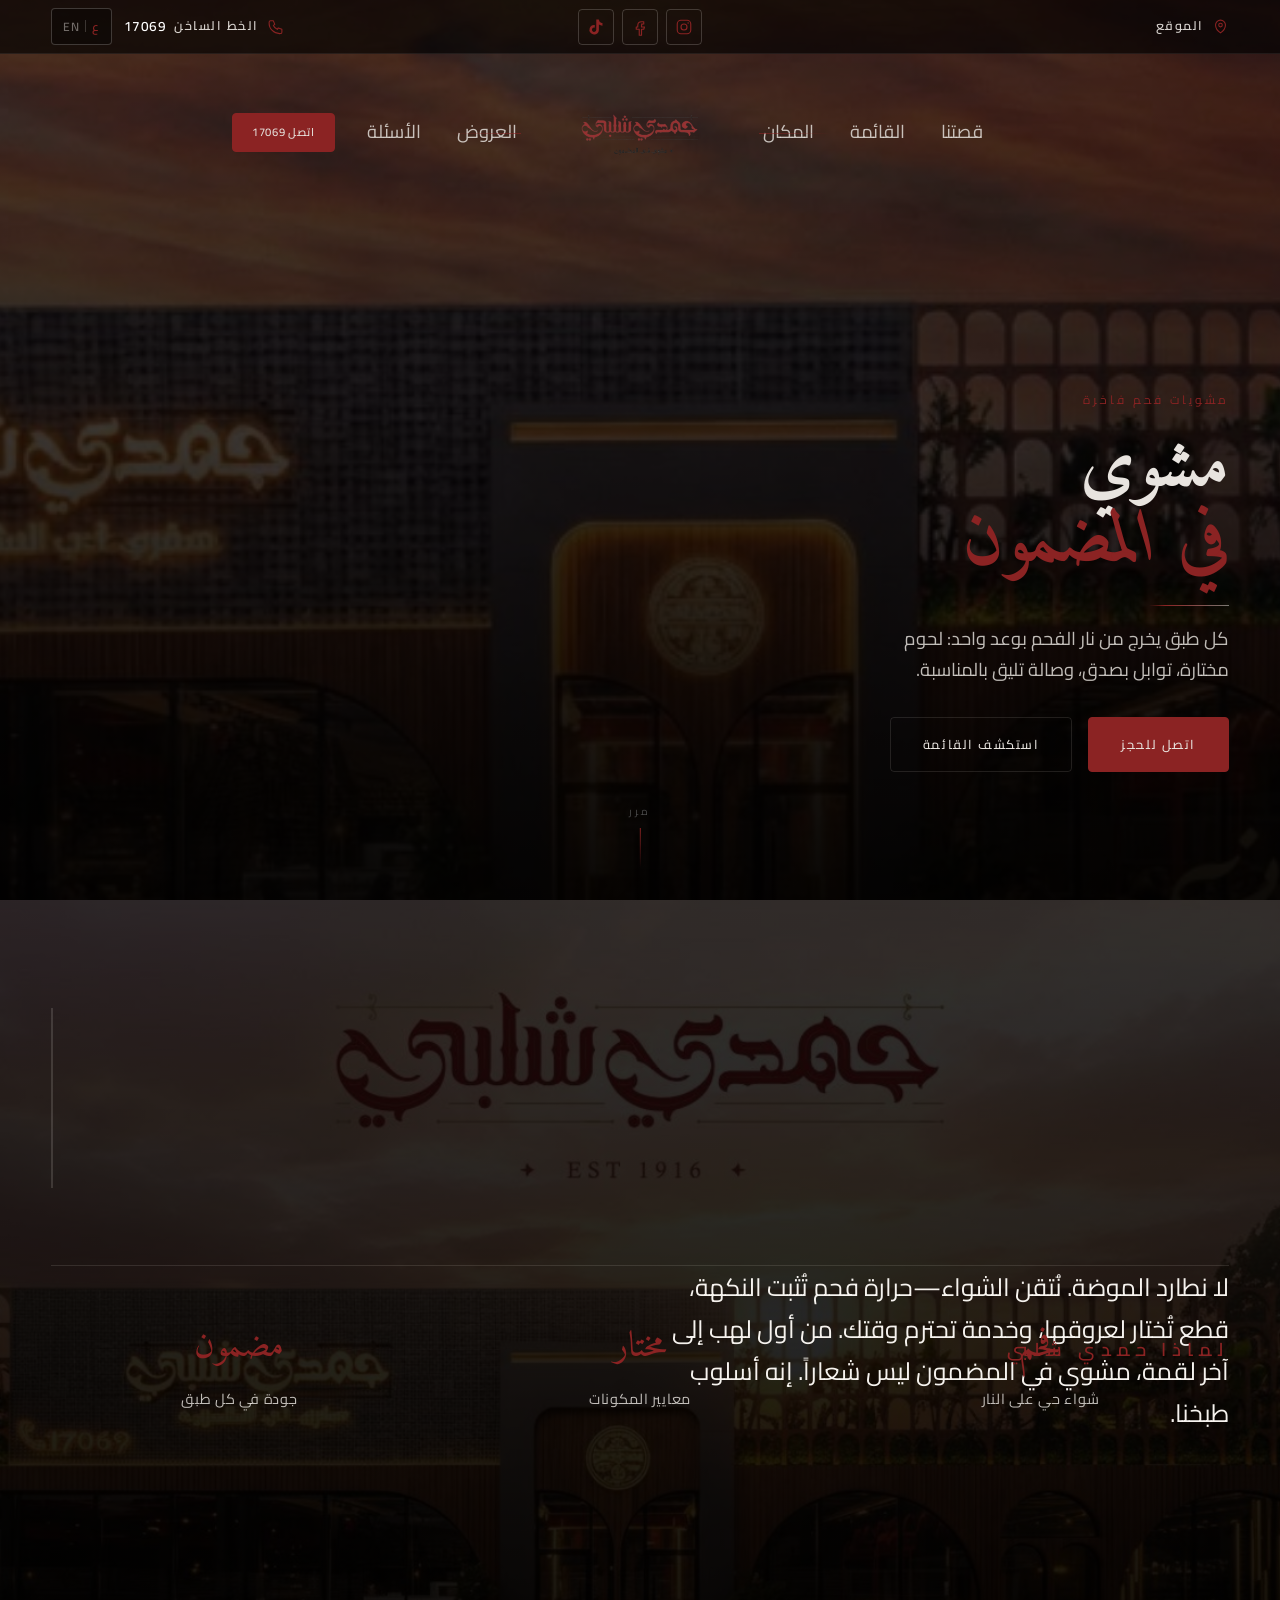
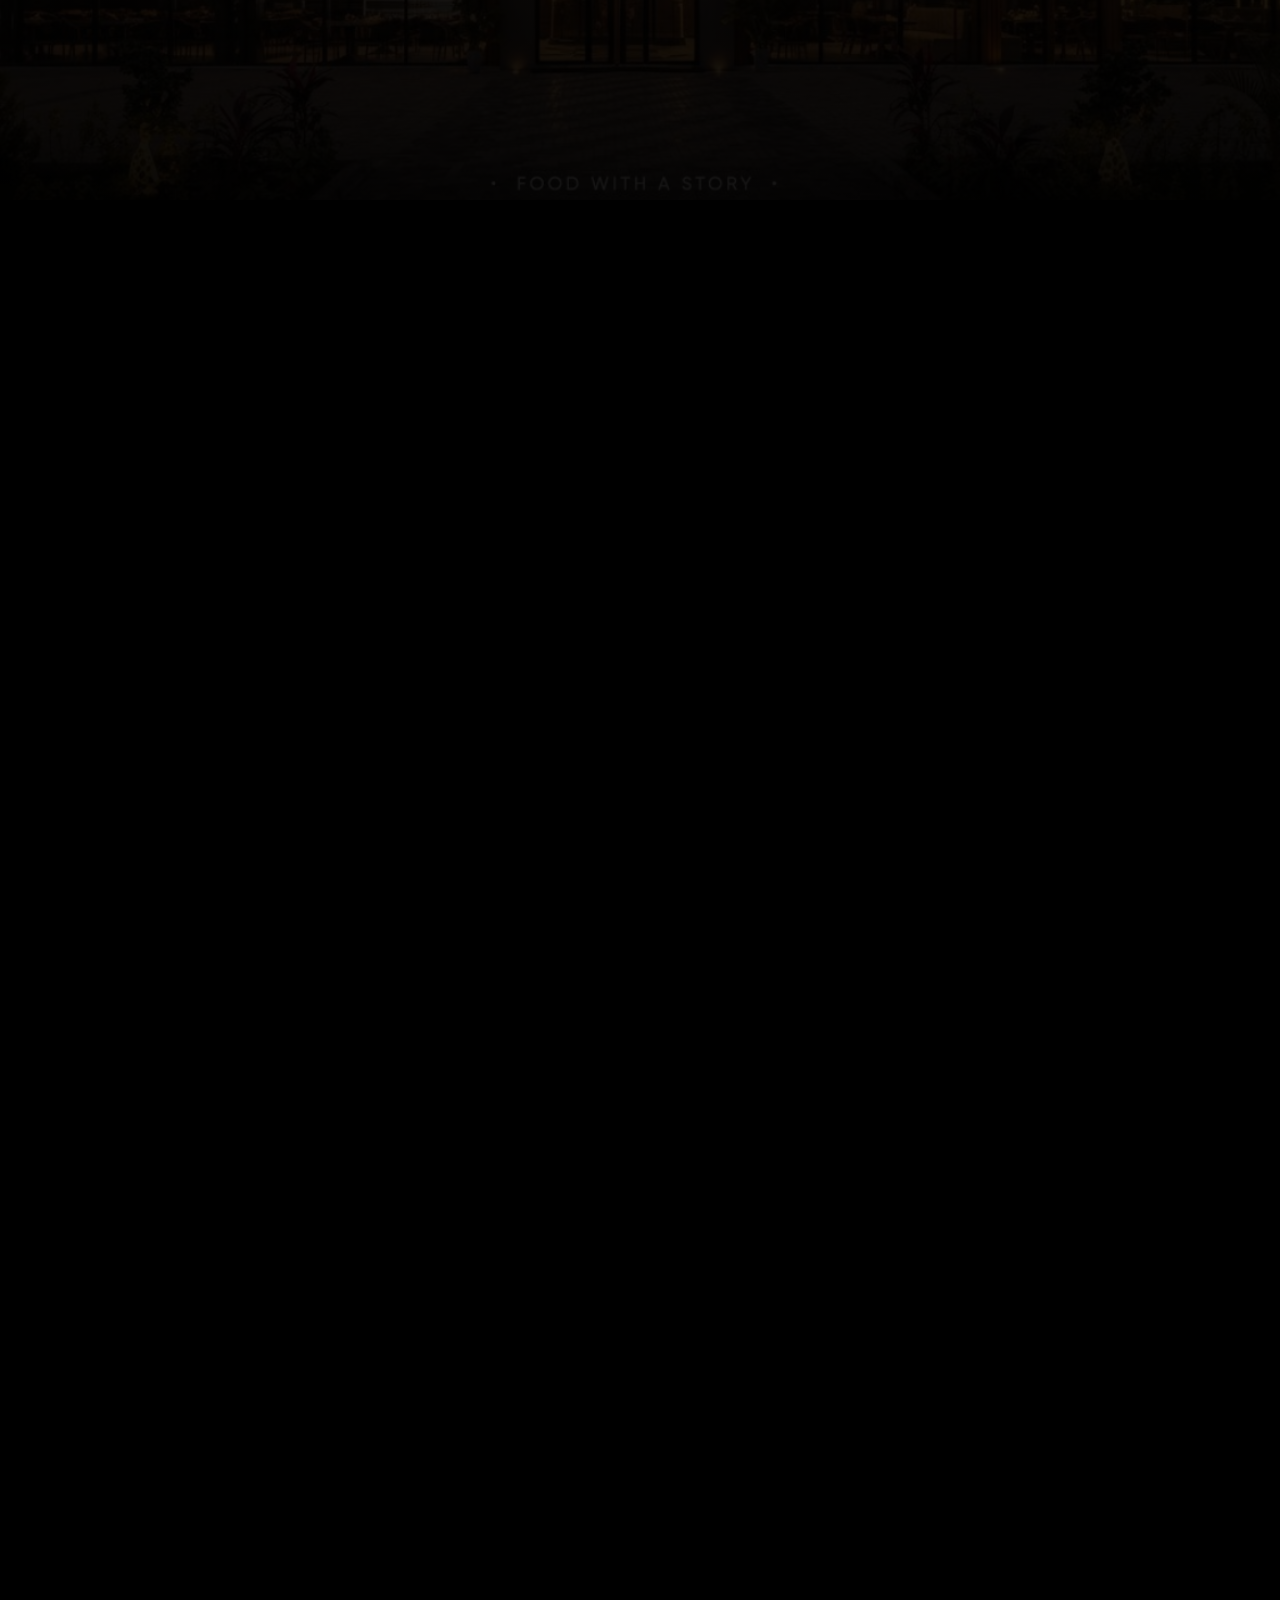
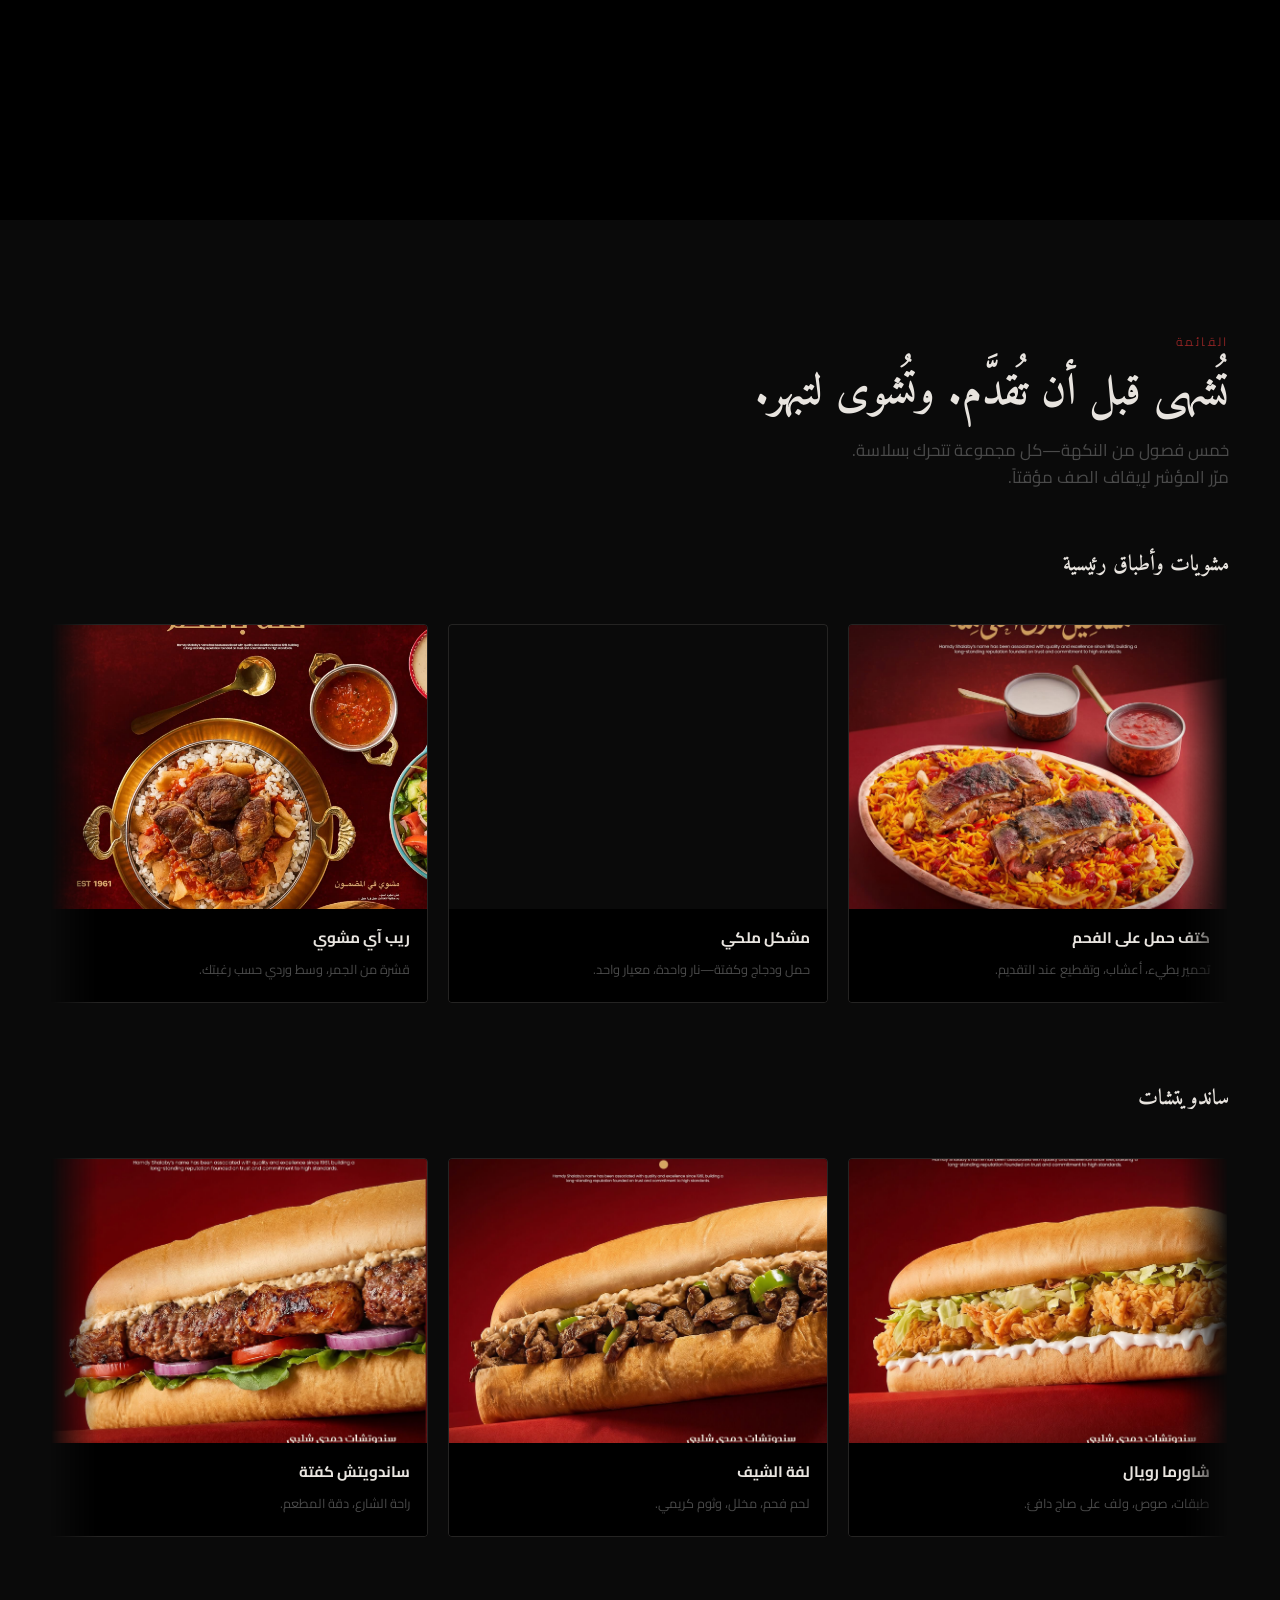
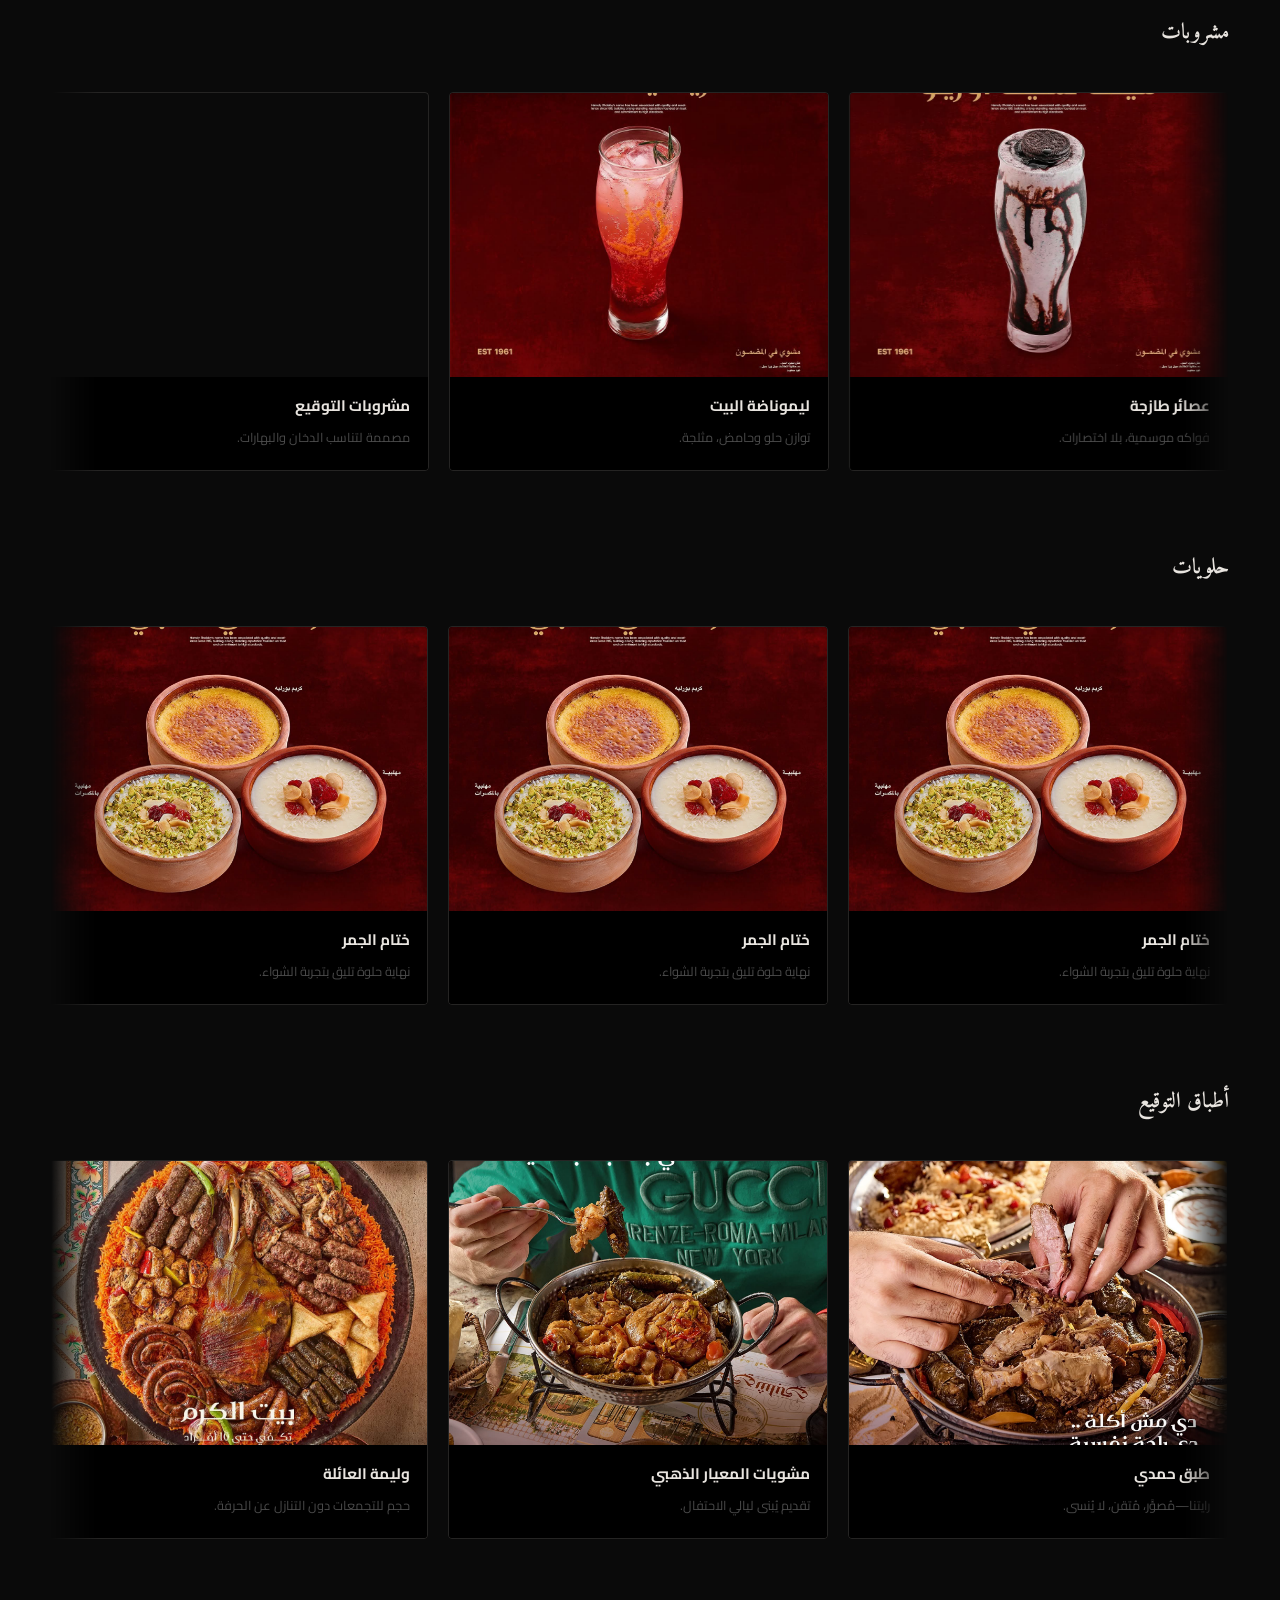
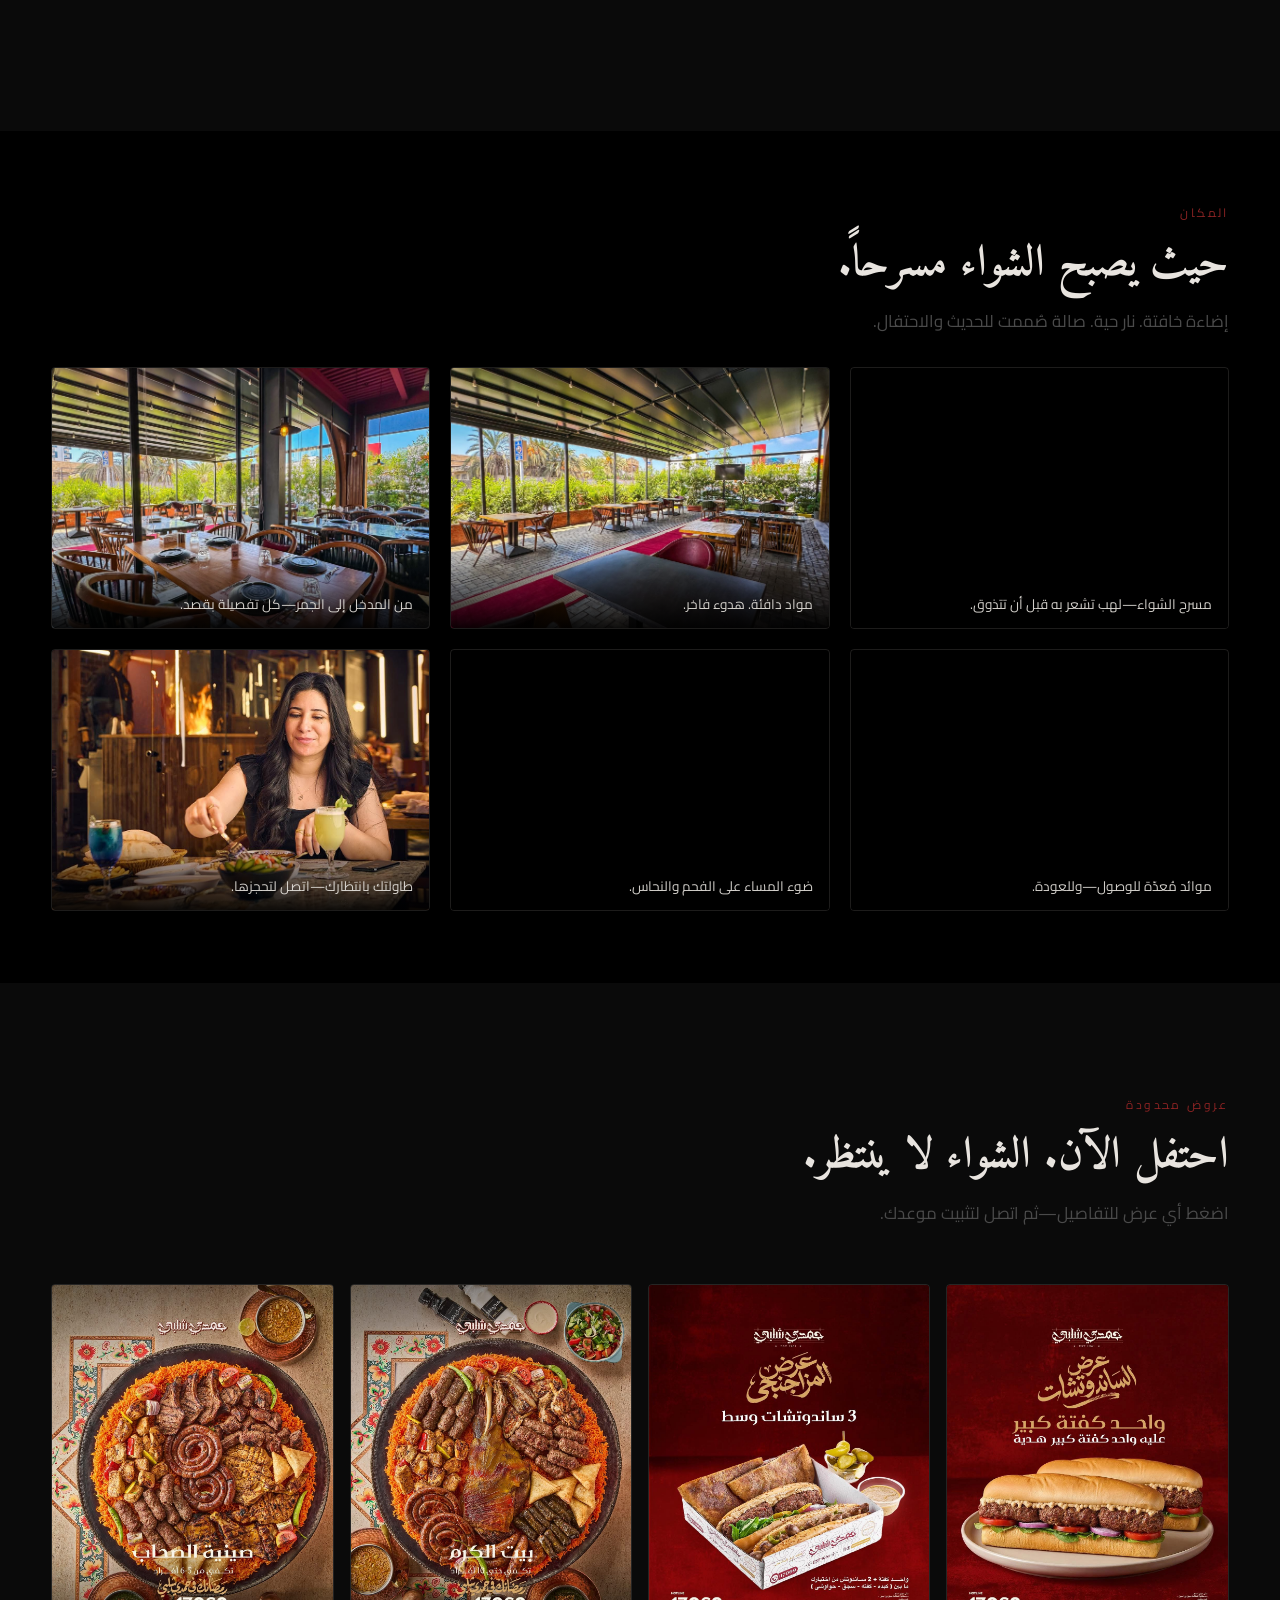
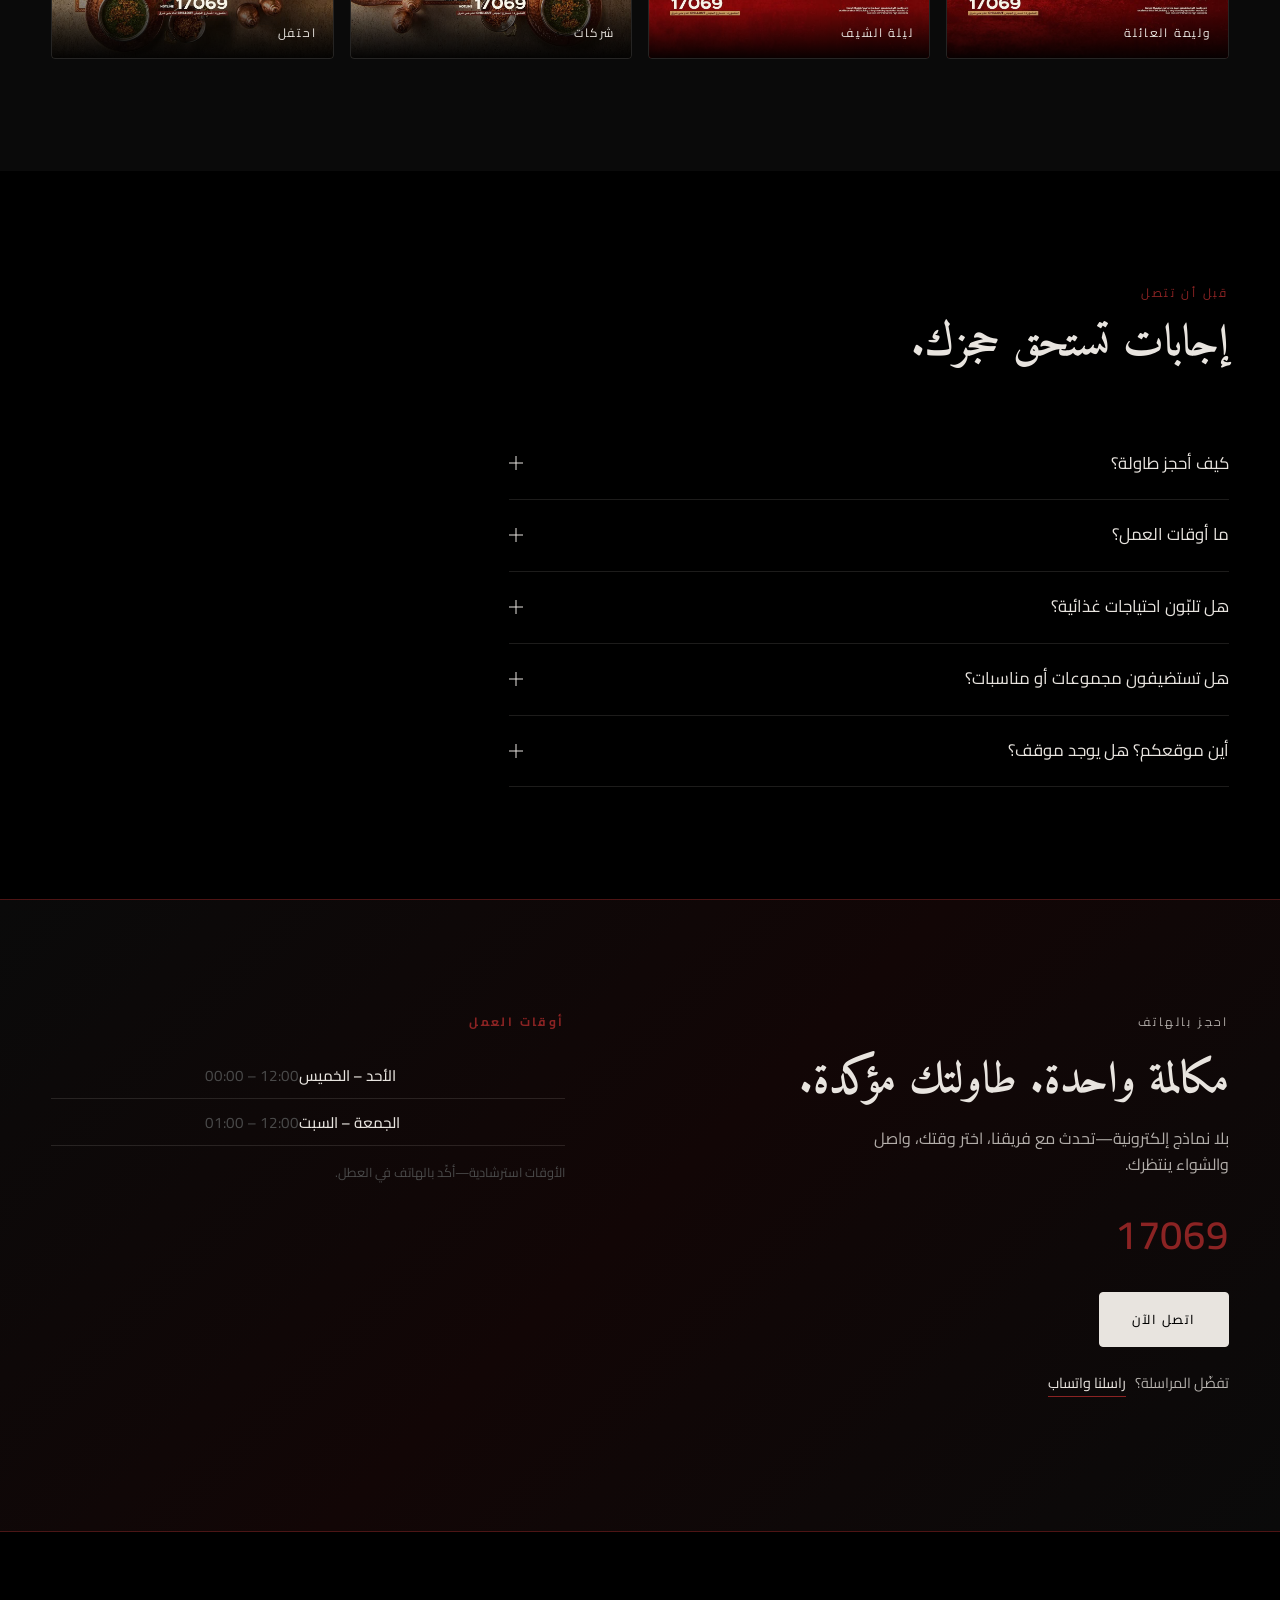
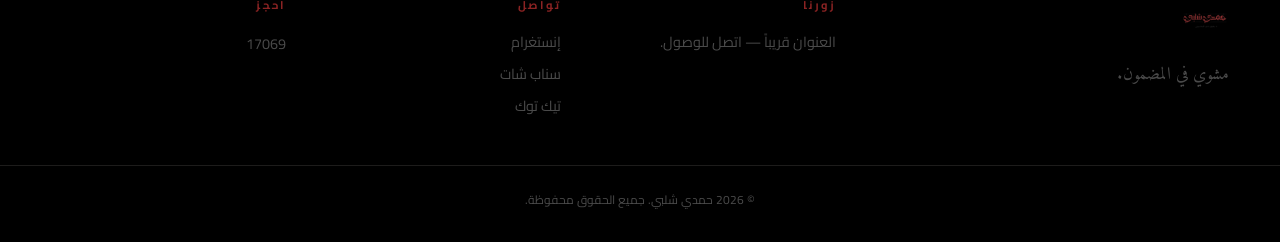
==== public/index.html @ a365a52e "cloudflare" ====
<!DOCTYPE html>
<html lang="ar" dir="rtl">
<head>
  <meta charset="UTF-8">
  <meta name="viewport" content="width=device-width, initial-scale=1.0">
  <meta name="description" content="حمدي شلبي — مشوي في المضمون. مطعم مشويات فاخر. احجز طاولتك الآن." data-en-content="Hamdy Shalaby — Grilled with certainty. Premium charcoal grill restaurant. Reserve your table." data-ar-content="حمدي شلبي — مشوي في المضمون. مطعم مشويات فاخر. احجز طاولتك الآن.">
  <title data-en="Hamdy Shalaby | Premium Grill" data-ar="حمدي شلبي | مشويات فاخرة">حمدي شلبي | مشويات فاخرة</title>
  <link rel="preconnect" href="https://fonts.googleapis.com">
  <link rel="preconnect" href="https://fonts.gstatic.com" crossorigin>
  <link href="https://fonts.googleapis.com/css2?family=Amiri:ital,wght@0,400;0,700;1,400&family=Cairo:wght@300;400;500;600;700&family=Inter:wght@300;400;500;600&family=Playfair+Display:ital,wght@0,400;0,600;0,700;1,400&display=swap" rel="stylesheet">
  <link rel="stylesheet" href="css/main.css">
</head>
<body>
  <a class="skip-link" href="#main" data-en="Skip to content" data-ar="تخطي إلى المحتوى">تخطي إلى المحتوى</a>

  <header class="site-header" id="site-header">
    <div class="top-bar">
      <div class="top-bar-inner">
        <div class="top-bar-group top-bar-group--start">
          <a class="top-bar-link" href="https://maps.app.goo.gl/vcTLPefwCQegnAtXA?g_st=ic" target="_blank" rel="noopener noreferrer">
            <svg class="top-bar-icon" viewBox="0 0 24 24" fill="none" stroke="currentColor" stroke-width="1.5" stroke-linecap="round" stroke-linejoin="round" aria-hidden="true">
              <path d="M12 21s7-4.5 7-11a7 7 0 1 0-14 0c0 6.5 7 11 7 11z"/>
              <circle cx="12" cy="10" r="2.5"/>
            </svg>
            <span data-en="Location" data-ar="الموقع">الموقع</span>
          </a>
        </div>
        <div class="top-bar-group top-bar-group--social" aria-label="Social media">
          <a class="top-bar-social" href="https://www.instagram.com/hamdyshalaby_restaurant?igsh=MW10Zjg0ZnZicm9kdg==" target="_blank" rel="noopener noreferrer" aria-label="Instagram">
            <svg class="top-bar-icon" viewBox="0 0 24 24" fill="none" stroke="currentColor" stroke-width="1.5" stroke-linecap="round" stroke-linejoin="round" aria-hidden="true">
              <rect x="3" y="3" width="18" height="18" rx="5"/>
              <circle cx="12" cy="12" r="4"/>
              <circle cx="17.5" cy="6.5" r="1" fill="currentColor" stroke="none"/>
            </svg>
          </a>
          <a class="top-bar-social" href="https://www.facebook.com/share/1LXvhk6Qzn/?mibextid=wwXIfr" target="_blank" rel="noopener noreferrer" aria-label="Facebook">
            <svg class="top-bar-icon" viewBox="0 0 24 24" fill="none" stroke="currentColor" stroke-width="1.5" stroke-linecap="round" stroke-linejoin="round" aria-hidden="true">
              <path d="M14 8h3V5h-3c-2.8 0-5 2.2-5 5v2H7v3h4v8h3v-8h3l1-3h-4V10c0-1.1.9-2 2-2z"/>
            </svg>
          </a>
          <a class="top-bar-social" href="https://www.tiktok.com/@hamdyshalaby_restaurant?_r=1&amp;_t=ZS-96RKP8vPCWS" target="_blank" rel="noopener noreferrer" aria-label="TikTok">
            <svg class="top-bar-icon top-bar-icon--tiktok" viewBox="0 0 24 24" fill="currentColor" aria-hidden="true">
              <path d="M19.59 6.69a4.83 4.83 0 0 1-3.77-4.25V2h-3.45v13.67a2.89 2.89 0 0 1-5.2 1.74 2.89 2.89 0 0 1 2.31-4.64 2.93 2.93 0 0 1 .88.13V9.4a6.84 6.84 0 0 0-1-.05A6.33 6.33 0 0 0 5 20.1a6.34 6.34 0 0 0 10.86-4.43v-7a8.16 8.16 0 0 0 4.77 1.52v-3.4a4.85 4.85 0 0 1-1-.1z"/>
            </svg>
          </a>
        </div>
        <div class="top-bar-group top-bar-group--end">
          <a class="top-bar-hotline" href="tel:17069" data-phone-href>
            <svg class="top-bar-icon top-bar-icon--phone" viewBox="0 0 24 24" fill="none" stroke="currentColor" stroke-width="1.5" stroke-linecap="round" stroke-linejoin="round" aria-hidden="true">
              <path d="M5 4h4l2 5-2 1.5a11 11 0 0 0 5.5 5.5L16 14l5 2v4a2 2 0 0 1-2 2A15 15 0 0 1 3 6a2 2 0 0 1 2-2z"/>
            </svg>
            <span class="top-bar-hotline-label" data-en="Hotline" data-ar="الخط الساخن">الخط الساخن</span>
            <span class="top-bar-hotline-num" data-phone-display>17069</span>
          </a>
          <button type="button" class="lang-toggle" id="lang-toggle" aria-label="Switch language">
            <span class="lang-opt" data-lang="ar">ع</span>
            <span class="lang-divider" aria-hidden="true"></span>
            <span class="lang-opt" data-lang="en">EN</span>
          </button>
        </div>
      </div>
    </div>
    <nav class="nav-inner" aria-label="Main">
      <button type="button" class="nav-toggle" id="nav-toggle" aria-expanded="false" aria-controls="nav-menu" data-en-aria="Open menu" data-ar-aria="فتح القائمة">
        <span></span><span></span>
      </button>

      <div class="nav-menu" id="nav-menu">
        <div class="nav-wing nav-wing--start">
          <ul class="nav-links" role="list">
            <li class="nav-item">
              <a class="nav-link" href="#manifesto" data-en="Our Story" data-ar="قصتنا">قصتنا</a>
              <a class="nav-hover-cta" href="tel:17069" data-phone-href>
                <span class="nav-hover-cta__inner">
                  <svg class="nav-hover-cta__icon" viewBox="0 0 24 24" fill="none" stroke="currentColor" stroke-width="1.5" aria-hidden="true"><path d="M5 4h4l2 5-2 1.5a11 11 0 0 0 5.5 5.5L16 14l5 2v4a2 2 0 0 1-2 2A15 15 0 0 1 3 6a2 2 0 0 1 2-2z"/></svg>
                  <span class="nav-hover-cta__copy">
                    <span data-en="Call to reserve" data-ar="اتصل للحجز">اتصل للحجز</span>
                    <strong data-phone-display>17069</strong>
                  </span>
                </span>
              </a>
            </li>
            <li class="nav-item">
              <a class="nav-link" href="#menu" data-en="Menu" data-ar="القائمة">القائمة</a>
              <a class="nav-hover-cta" href="tel:17069" data-phone-href>
                <span class="nav-hover-cta__inner">
                  <svg class="nav-hover-cta__icon" viewBox="0 0 24 24" fill="none" stroke="currentColor" stroke-width="1.5" aria-hidden="true"><path d="M5 4h4l2 5-2 1.5a11 11 0 0 0 5.5 5.5L16 14l5 2v4a2 2 0 0 1-2 2A15 15 0 0 1 3 6a2 2 0 0 1 2-2z"/></svg>
                  <span class="nav-hover-cta__copy">
                    <span data-en="Call to reserve" data-ar="اتصل للحجز">اتصل للحجز</span>
                    <strong data-phone-display>17069</strong>
                  </span>
                </span>
              </a>
            </li>
            <li class="nav-item">
              <a class="nav-link" href="#venue" data-en="The Space" data-ar="المكان">المكان</a>
              <a class="nav-hover-cta" href="tel:17069" data-phone-href>
                <span class="nav-hover-cta__inner">
                  <svg class="nav-hover-cta__icon" viewBox="0 0 24 24" fill="none" stroke="currentColor" stroke-width="1.5" aria-hidden="true"><path d="M5 4h4l2 5-2 1.5a11 11 0 0 0 5.5 5.5L16 14l5 2v4a2 2 0 0 1-2 2A15 15 0 0 1 3 6a2 2 0 0 1 2-2z"/></svg>
                  <span class="nav-hover-cta__copy">
                    <span data-en="Call to reserve" data-ar="اتصل للحجز">اتصل للحجز</span>
                    <strong data-phone-display>17069</strong>
                  </span>
                </span>
              </a>
            </li>
          </ul>
        </div>

        <div class="nav-wing nav-wing--end">
          <ul class="nav-links" role="list">
            <li class="nav-item">
              <a class="nav-link" href="#offers" data-en="Offers" data-ar="العروض">العروض</a>
              <a class="nav-hover-cta" href="tel:17069" data-phone-href>
                <span class="nav-hover-cta__inner">
                  <svg class="nav-hover-cta__icon" viewBox="0 0 24 24" fill="none" stroke="currentColor" stroke-width="1.5" aria-hidden="true"><path d="M5 4h4l2 5-2 1.5a11 11 0 0 0 5.5 5.5L16 14l5 2v4a2 2 0 0 1-2 2A15 15 0 0 1 3 6a2 2 0 0 1 2-2z"/></svg>
                  <span class="nav-hover-cta__copy">
                    <span data-en="Call to reserve" data-ar="اتصل للحجز">اتصل للحجز</span>
                    <strong data-phone-display>17069</strong>
                  </span>
                </span>
              </a>
            </li>
            <li class="nav-item">
              <a class="nav-link" href="#faq" data-en="FAQ" data-ar="الأسئلة">الأسئلة</a>
              <a class="nav-hover-cta" href="tel:17069" data-phone-href>
                <span class="nav-hover-cta__inner">
                  <svg class="nav-hover-cta__icon" viewBox="0 0 24 24" fill="none" stroke="currentColor" stroke-width="1.5" aria-hidden="true"><path d="M5 4h4l2 5-2 1.5a11 11 0 0 0 5.5 5.5L16 14l5 2v4a2 2 0 0 1-2 2A15 15 0 0 1 3 6a2 2 0 0 1 2-2z"/></svg>
                  <span class="nav-hover-cta__copy">
                    <span data-en="Call to reserve" data-ar="اتصل للحجز">اتصل للحجز</span>
                    <strong data-phone-display>17069</strong>
                  </span>
                </span>
              </a>
            </li>
          </ul>
          <div class="nav-actions">
            <a class="btn btn--accent nav-cta" href="tel:17069" data-phone-href data-en="Call 17069" data-ar="اتصل 17069">اتصل 17069</a>
          </div>
        </div>
      </div>

      <a href="#" class="nav-logo" aria-label="Hamdy Shalaby home">
        <img src="images-logo/logo.png" alt="حمدي شلبي — Hamdy Shalaby" width="260" height="130" decoding="async">
      </a>
    </nav>
  </header>

  <main id="main">
    <!-- HERO: Desire + immediate CTA -->
    <section class="hero" id="hero" aria-label="Welcome">
      <div class="hero-media">
        <video class="hero-video" autoplay muted loop playsinline poster="images-hero/IMG_7012.jpg" aria-hidden="true">
          <source src="hero-video/hero-video.mp4" type="video/mp4">
        </video>
        <div class="hero-overlay" aria-hidden="true"></div>
      </div>
      <div class="hero-content">
        <div class="hero-copy hero-copy--entrance">
          <p class="eyebrow" data-en="Premium Charcoal Grill" data-ar="مشويات فحم فاخرة">مشويات فحم فاخرة</p>
          <h1 class="hero-title">
            <span data-en="Grilled with" data-ar="مشوي">مشوي</span>
            <em data-en="Certainty" data-ar="في المضمون">في المضمون</em>
          </h1>
          <p class="hero-lead" id="hero-lead" data-hero-lead data-en="Every plate leaves our charcoal fire with the same promise: premium cuts, honest seasoning, and a dining room built for the occasion." data-ar="كل طبق يخرج من نار الفحم بوعد واحد: لحوم مختارة، توابل بصدق، وصالة تليق بالمناسبة.">كل طبق يخرج من نار الفحم بوعد واحد: لحوم مختارة، توابل بصدق، وصالة تليق بالمناسبة.</p>
          <div class="hero-ctas">
            <a class="btn btn--accent btn--lg" href="tel:+966500000000" data-phone-href data-en="Call to Reserve" data-ar="اتصل للحجز">اتصل للحجز</a>
            <a class="btn btn--ghost btn--lg" href="#menu" data-en="Explore the Menu" data-ar="استكشف القائمة">استكشف القائمة</a>
          </div>
        </div>
      </div>
      <div class="hero-scroll-hint" aria-hidden="true">
        <span data-en="Scroll" data-ar="مرر">مرر</span>
        <span class="scroll-line"></span>
      </div>
    </section>

    <!-- MANIFESTO: Scrollytelling + IMG_7013 background -->
    <section class="manifesto" id="manifesto" data-scrolly-section>
      <div class="manifesto-pin">
        <div class="manifesto-media" aria-hidden="true">
          <img class="manifesto-bg-img" src="images-hero/IMG_7013.jpg" alt="" width="1920" height="1080" loading="lazy" decoding="async">
          <div class="manifesto-overlay"></div>
        </div>
        <div class="container manifesto-stage">
          <div class="manifesto-progress" aria-hidden="true">
            <span class="manifesto-progress-fill"></span>
          </div>
          <div class="scrolly-stack">
            <article class="scrolly-beat is-active" data-scrolly-beat>
              <p class="manifesto-eyebrow" data-en="Why Hamdy Shalaby" data-ar="لماذا حمدي شلبي">لماذا حمدي شلبي</p>
            </article>
            <article class="scrolly-beat" data-scrolly-beat>
              <h2 class="manifesto-headline" data-en="Fire, craft, and a name you can trust." data-ar="نار، حرفة، واسم تثق به.">نار، حرفة، واسم تثق به.</h2>
            </article>
            <article class="scrolly-beat" data-scrolly-beat>
              <p class="manifesto-body" data-en="We do not chase trends. We perfect the grill—charcoal heat that seals flavor, cuts chosen for marbling, and service that respects your time. From the first flame to the last bite, مشوي في المضمون is not a slogan. It is how we cook." data-ar="لا نطارد الموضة. نُتقن الشواء—حرارة فحم تُثبت النكهة، قطع تُختار لعروقها، وخدمة تحترم وقتك. من أول لهب إلى آخر لقمة، مشوي في المضمون ليس شعاراً. إنه أسلوب طبخنا.">لا نطارد الموضة. نُتقن الشواء—حرارة فحم تُثبت النكهة، قطع تُختار لعروقها، وخدمة تحترم وقتك. من أول لهب إلى آخر لقمة، مشوي في المضمون ليس شعاراً. إنه أسلوب طبخنا.</p>
            </article>
            <article class="scrolly-beat" data-scrolly-beat>
              <ul class="stat-row stat-row--on-media" role="list">
                <li>
                  <span class="stat-value" data-en="Charcoal" data-ar="فحم">فحم</span>
                  <span class="stat-label" data-en="Live-fire grilling" data-ar="شواء حي على النار">شواء حي على النار</span>
                </li>
                <li>
                  <span class="stat-value" data-en="Premium" data-ar="مختار">مختار</span>
                  <span class="stat-label" data-en="Ingredient standards" data-ar="معايير المكونات">معايير المكونات</span>
                </li>
                <li>
                  <span class="stat-value" data-en="Guaranteed" data-ar="مضمون">مضمون</span>
                  <span class="stat-label" data-en="Quality in every plate" data-ar="جودة في كل طبق">جودة في كل طبق</span>
                </li>
              </ul>
            </article>
          </div>
        </div>
      </div>
      <div class="manifesto-track" aria-hidden="true"></div>
    </section>

    <!-- MENU: Desire architecture by category -->
    <section class="menu section section--elevated" id="menu">
      <div class="container">
        <header class="section-header" data-reveal>
          <p class="section-label" data-en="The Menu" data-ar="القائمة">القائمة</p>
          <h2 class="section-title" data-en="Built to crave. Grilled to impress." data-ar="تُشهى قبل أن تُقدَّم. وتُشوى لتبهر.">تُشهى قبل أن تُقدَّم. وتُشوى لتبهر.</h2>
          <p class="section-desc" data-en="Five chapters of flavor—each collection flows on its own. Hover any row to pause." data-ar="خمس فصول من النكهة—كل مجموعة تتحرك بسلاسة. مرّر المؤشر لإيقاف الصف مؤقتاً.">خمس فصول من النكهة—كل مجموعة تتحرك بسلاسة. مرّر المؤشر لإيقاف الصف مؤقتاً.</p>
        </header>

        <!-- Grills & Mains -->
        <article class="track-panel track-panel--offset-a" data-track-panel>
          <div class="track-panel-head">
            <h3 data-en="Grills &amp; Mains" data-ar="مشويات وأطباق رئيسية">مشويات وأطباق رئيسية</h3>
          </div>
          <div class="track" tabindex="0" role="region" aria-label="Grills">
            <figure class="slide">
              <img src="images-meals/IMG_7014.JPG" alt="" width="800" height="600" loading="lazy" decoding="async">
              <figcaption>
                <strong data-en="Charcoal Lamb Shoulder" data-ar="كتف حمل على الفحم">كتف حمل على الفحم</strong>
                <span data-en="Slow-roasted, herb-rubbed, carved at the table." data-ar="تحمير بطيء، أعشاب، وتقطيع عند التقديم.">تحمير بطيء، أعشاب، وتقطيع عند التقديم.</span>
              </figcaption>
            </figure>
            <figure class="slide">
              <img src="images-meals/IMG_7023.JPG" alt="" width="800" height="600" loading="lazy" decoding="async">
              <figcaption>
                <strong data-en="Mixed Grill Royal" data-ar="مشكل ملكي">مشكل ملكي</strong>
                <span data-en="Lamb, chicken, and kofta—one fire, one standard." data-ar="حمل ودجاج وكفتة—نار واحدة، معيار واحد.">حمل ودجاج وكفتة—نار واحدة، معيار واحد.</span>
              </figcaption>
            </figure>
            <figure class="slide">
              <img src="images-meals/IMG_7024.JPG" alt="" width="800" height="600" loading="lazy" decoding="async">
              <figcaption>
                <strong data-en="Charred Ribeye" data-ar="ريب آي مشوي">ريب آي مشوي</strong>
                <span data-en="Crust from live coals, center pink by request." data-ar="قشرة من الجمر، وسط وردي حسب رغبتك.">قشرة من الجمر، وسط وردي حسب رغبتك.</span>
              </figcaption>
            </figure>
            <figure class="slide">
              <img src="images-meals/IMG_7025.JPG" alt="" width="800" height="600" loading="lazy" decoding="async">
              <figcaption>
                <strong data-en="Stuffed Poultry" data-ar="دواجن محشوة">دواجن محشوة</strong>
                <span data-en="Aromatic rice, golden skin, family-style portions." data-ar="أرز معطر، جلد ذهبي، حصص عائلية.">أرز معطر، جلد ذهبي، حصص عائلية.</span>
              </figcaption>
            </figure>
            <figure class="slide">
              <img src="images-meals/IMG_7030.JPG" alt="" width="800" height="600" loading="lazy" decoding="async">
              <figcaption>
                <strong data-en="Chef's Ember Plate" data-ar="طبق الجمر">طبق الجمر</strong>
                <span data-en="Seasonal selection from the grill master's line." data-ar="اختيار موسمي من خط الشيف.">اختيار موسمي من خط الشيف.</span>
              </figcaption>
            </figure>
            <figure class="slide">
              <img src="images-meals/IMG_7032.JPG" alt="" width="800" height="600" loading="lazy" decoding="async">
              <figcaption>
                <strong data-en="Herb Kofta" data-ar="كفتة بالأعشاب">كفتة بالأعشاب</strong>
                <span data-en="Hand-pressed, flame-kissed, served with tahini." data-ar="مشكولة يدوياً، لمسة لهب، مع طحينة.">مشكولة يدوياً، لمسة لهب، مع طحينة.</span>
              </figcaption>
            </figure>
            <figure class="slide">
              <img src="images-meals/IMG_7033.JPG" alt="" width="800" height="600" loading="lazy" decoding="async">
              <figcaption>
                <strong data-en="Grilled Sea Bream" data-ar="سمك مشوي">سمك مشوي</strong>
                <span data-en="Whole fish, lemon, and coastal spice." data-ar="سمك كامل، ليمون، وبهارات ساحلية.">سمك كامل، ليمون، وبهارات ساحلية.</span>
              </figcaption>
            </figure>
            <figure class="slide">
              <img src="images-meals/IMG_7038.JPG" alt="" width="800" height="600" loading="lazy" decoding="async">
              <figcaption>
                <strong data-en="Signature Shank" data-ar="موزة التوقيع">موزة التوقيع</strong>
                <span data-en="Fall-off-the-bone tenderness, house glaze." data-ar="طراوة تذوب، صوص البيت الخاص.">طراوة تذوب، صوص البيت الخاص.</span>
              </figcaption>
            </figure>
          </div>
        </article>

        <!-- Sandwiches -->
        <article class="track-panel track-panel--offset-b" data-track-panel>
          <div class="track-panel-head">
            <h3 data-en="Sandwiches" data-ar="ساندويتشات">ساندويتشات</h3>
          </div>
          <div class="track" tabindex="0" role="region">
            <figure class="slide">
              <img src="images-sandwiches/IMG_7015.JPG" alt="" width="800" height="600" loading="lazy" decoding="async">
              <figcaption>
                <strong data-en="Shawarma Royale" data-ar="شاورما رويال">شاورما رويال</strong>
                <span data-en="Stacked, sauced, wrapped in warm saj." data-ar="طبقات، صوص، ولف على صاج دافئ.">طبقات، صوص، ولف على صاج دافئ.</span>
              </figcaption>
            </figure>
            <figure class="slide">
              <img src="images-sandwiches/IMG_7016.JPG" alt="" width="800" height="600" loading="lazy" decoding="async">
              <figcaption>
                <strong data-en="Grill Master's Wrap" data-ar="لفة الشيف">لفة الشيف</strong>
                <span data-en="Charcoal meat, pickles, garlic whip." data-ar="لحم فحم، مخلل، وثوم كريمي.">لحم فحم، مخلل، وثوم كريمي.</span>
              </figcaption>
            </figure>
            <figure class="slide">
              <img src="images-sandwiches/IMG_7017.JPG" alt="" width="800" height="600" loading="lazy" decoding="async">
              <figcaption>
                <strong data-en="Kofta Sandwich" data-ar="ساندويتش كفتة">ساندويتش كفتة</strong>
                <span data-en="Street comfort, restaurant discipline." data-ar="راحة الشارع، دقة المطعم.">راحة الشارع، دقة المطعم.</span>
              </figcaption>
            </figure>
            <figure class="slide">
              <img src="images-sandwiches/IMG_7018.JPG" alt="" width="800" height="600" loading="lazy" decoding="async">
              <figcaption>
                <strong data-en="Chicken Flame" data-ar="دجاج اللهب">دجاج اللهب</strong>
                <span data-en="Juicy breast, crisp edge, house sauce." data-ar="صدر عصير، حافة مقرمشة، صوص البيت.">صدر عصير، حافة مقرمشة، صوص البيت.</span>
              </figcaption>
            </figure>
            <figure class="slide">
              <img src="images-sandwiches/IMG_7019.JPG" alt="" width="800" height="600" loading="lazy" decoding="async">
              <figcaption>
                <strong data-en="Mixed Grill Roll" data-ar="رول المشكل">رول المشكل</strong>
                <span data-en="Shareable cuts in one premium wrap." data-ar="قطع للمشاركة في لفة فاخرة.">قطع للمشاركة في لفة فاخرة.</span>
              </figcaption>
            </figure>
            <figure class="slide">
              <img src="images-sandwiches/IMG_7020.JPG" alt="" width="800" height="600" loading="lazy" decoding="async">
              <figcaption>
                <strong data-en="Lamb Pocket" data-ar="جيب الحمل">جيب الحمل</strong>
                <span data-en="Tender strips, sumac onion, tahini drizzle." data-ar="شرائح طرية، بصل سماق، رشة طحينة.">شرائح طرية، بصل سماق، رشة طحينة.</span>
              </figcaption>
            </figure>
            <figure class="slide">
              <img src="images-sandwiches/IMG_7021.JPG" alt="" width="800" height="600" loading="lazy" decoding="async">
              <figcaption>
                <strong data-en="Spiced Beef Baguette" data-ar="باغيت لحم متبل">باغيت لحم متبل</strong>
                <span data-en="Bold spice, melted edge, crunch first bite." data-ar="بهارات جريئة، حافة ذائبة، قرمشة أولى.">بهارات جريئة، حافة ذائبة، قرمشة أولى.</span>
              </figcaption>
            </figure>
            <figure class="slide">
              <img src="images-sandwiches/IMG_7022.JPG" alt="" width="800" height="600" loading="lazy" decoding="async">
              <figcaption>
                <strong data-en="House Special Roll" data-ar="رول البيت">رول البيت</strong>
                <span data-en="The sandwich guests reorder most." data-ar="الساندويتش الأكثر طلباً.">الساندويتش الأكثر طلباً.</span>
              </figcaption>
            </figure>
          </div>
        </article>

        <!-- Drinks -->
        <article class="track-panel track-panel--offset-c" data-track-panel>
          <div class="track-panel-head">
            <h3 data-en="Drinks" data-ar="مشروبات">مشروبات</h3>
          </div>
          <div class="track" tabindex="0" role="region">
            <figure class="slide">
              <img src="images-drinks/IMG_7028.JPG" alt="" width="800" height="600" loading="lazy" decoding="async">
              <figcaption>
                <strong data-en="Fresh Pressed" data-ar="عصائر طازجة">عصائر طازجة</strong>
                <span data-en="Seasonal fruit, no shortcuts." data-ar="فواكه موسمية، بلا اختصارات.">فواكه موسمية، بلا اختصارات.</span>
              </figcaption>
            </figure>
            <figure class="slide">
              <img src="images-drinks/IMG_7029.JPG" alt="" width="800" height="600" loading="lazy" decoding="async">
              <figcaption>
                <strong data-en="House Lemonade" data-ar="ليموناضة البيت">ليموناضة البيت</strong>
                <span data-en="Balanced sweet-tart, ice-cold." data-ar="توازن حلو وحامض، مثلجة.">توازن حلو وحامض، مثلجة.</span>
              </figcaption>
            </figure>
            <figure class="slide">
              <img src="images-drinks/IMG_7031.JPG" alt="" width="800" height="600" loading="lazy" decoding="async">
              <figcaption>
                <strong data-en="Signature Coolers" data-ar="مشروبات التوقيع">مشروبات التوقيع</strong>
                <span data-en="Crafted to pair with smoke and spice." data-ar="مصممة لتناسب الدخان والبهارات.">مصممة لتناسب الدخان والبهارات.</span>
              </figcaption>
            </figure>
          </div>
        </article>

        <!-- Desserts -->
        <article class="track-panel track-panel--offset-a" data-track-panel>
          <div class="track-panel-head">
            <h3 data-en="Desserts" data-ar="حلويات">حلويات</h3>
          </div>
          <div class="track" tabindex="0" role="region">
            <figure class="slide">
              <img src="images-dessert/IMG_7026.JPG" alt="" width="800" height="600" loading="lazy" decoding="async">
              <figcaption>
                <strong data-en="Ember Finale" data-ar="ختام الجمر">ختام الجمر</strong>
                <span data-en="A sweet close worthy of the grill experience." data-ar="نهاية حلوة تليق بتجربة الشواء.">نهاية حلوة تليق بتجربة الشواء.</span>
              </figcaption>
            </figure>
          </div>
        </article>

        <!-- Signature Plates -->
        <article class="track-panel track-panel--offset-b" data-track-panel>
          <div class="track-panel-head">
            <h3 data-en="Signature Plates" data-ar="أطباق التوقيع">أطباق التوقيع</h3>
          </div>
          <div class="track" tabindex="0" role="region">
            <figure class="slide">
              <img src="images-marketing-plates/IMG_7040.JPG" alt="" width="800" height="600" loading="lazy" decoding="async">
              <figcaption>
                <strong data-en="The Hamdy Plate" data-ar="طبق حمدي">طبق حمدي</strong>
                <span data-en="Our flagship—photographed, perfected, unforgettable." data-ar="رايتنا—مُصوَّر، مُتقن، لا يُنسى.">رايتنا—مُصوَّر، مُتقن، لا يُنسى.</span>
              </figcaption>
            </figure>
            <figure class="slide">
              <img src="images-marketing-plates/IMG_7041.JPG" alt="" width="800" height="600" loading="lazy" decoding="async">
              <figcaption>
                <strong data-en="Gold Standard Grill" data-ar="مشويات المعيار الذهبي">مشويات المعيار الذهبي</strong>
                <span data-en="Presentation built for celebration nights." data-ar="تقديم يُبنى ليالي الاحتفال.">تقديم يُبنى ليالي الاحتفال.</span>
              </figcaption>
            </figure>
            <figure class="slide">
              <img src="images-marketing-plates/IMG_7044.JPG" alt="" width="800" height="600" loading="lazy" decoding="async">
              <figcaption>
                <strong data-en="Family Feast" data-ar="وليمة العائلة">وليمة العائلة</strong>
                <span data-en="Scale for gatherings without compromising craft." data-ar="حجم للتجمعات دون التنازل عن الحرفة.">حجم للتجمعات دون التنازل عن الحرفة.</span>
              </figcaption>
            </figure>
            <figure class="slide">
              <img src="images-marketing-plates/IMG_7045.JPG" alt="" width="800" height="600" loading="lazy" decoding="async">
              <figcaption>
                <strong data-en="Chef's Table Selection" data-ar="اختيار طاولة الشيف">اختيار طاولة الشيف</strong>
                <span data-en="Limited plates from the line each service." data-ar="أطباق محدودة من الخط كل خدمة.">أطباق محدودة من الخط كل خدمة.</span>
              </figcaption>
            </figure>
            <figure class="slide">
              <img src="images-marketing-plates/IMG_7046.JPG" alt="" width="800" height="600" loading="lazy" decoding="async">
              <figcaption>
                <strong data-en="Prestige Mixed Grill" data-ar="مشكل بريستيج">مشكل بريستيج</strong>
                <span data-en="The plate that defines our house." data-ar="الطبق الذي يعرّف بيتنا.">الطبق الذي يعرّف بيتنا.</span>
              </figcaption>
            </figure>
            <figure class="slide">
              <img src="images-marketing-plates/IMG_7047.JPG" alt="" width="800" height="600" loading="lazy" decoding="async">
              <figcaption>
                <strong data-en="Celebration Platter" data-ar="صحن الاحتفال">صحن الاحتفال</strong>
                <span data-en="Designed for birthdays, wins, and reunions." data-ar="لأعياد الميلاد والانتصارات واللقاءات.">لأعياد الميلاد والانتصارات واللقاءات.</span>
              </figcaption>
            </figure>
            <figure class="slide">
              <img src="images-marketing-plates/IMG_7048.JPG" alt="" width="800" height="600" loading="lazy" decoding="async">
              <figcaption>
                <strong data-en="Ember &amp; Herb" data-ar="جمر وأعشاب">جمر وأعشاب</strong>
                <span data-en="Color, smoke, and garnish as theatre." data-ar="لون ودخان وزينة كمسرحية.">لون ودخان وزينة كمسرحية.</span>
              </figcaption>
            </figure>
            <figure class="slide">
              <img src="images-marketing-plates/IMG_7049.JPG" alt="" width="800" height="600" loading="lazy" decoding="async">
              <figcaption>
                <strong data-en="Legacy Plate" data-ar="طبق الإرث">طبق الإرث</strong>
                <span data-en="Heritage flavors in a modern frame." data-ar="نكهات إرث في إطار عصري.">نكهات إرث في إطار عصري.</span>
              </figcaption>
            </figure>
          </div>
        </article>
      </div>
    </section>

    <!-- VENUE: Aspiration + social proof -->
    <section class="venue section" id="venue">
      <div class="container">
        <header class="section-header" data-reveal>
          <p class="section-label" data-en="The Space" data-ar="المكان">المكان</p>
          <h2 class="section-title" data-en="Where the grill becomes theatre." data-ar="حيث يصبح الشواء مسرحاً.">حيث يصبح الشواء مسرحاً.</h2>
          <p class="section-desc" data-en="Dim light. Live fire. A room designed for conversation and celebration." data-ar="إضاءة خافتة. نار حية. صالة صُممت للحديث والاحتفال.">إضاءة خافتة. نار حية. صالة صُممت للحديث والاحتفال.</p>
        </header>
      </div>
      <div class="venue-gallery">
        <figure class="venue-item" data-reveal>
          <img src="Images-restraunt/IMG_7050.JPG" alt="" width="1200" height="800" loading="lazy" decoding="async">
          <figcaption data-en="The grill theatre—flames you feel before you taste." data-ar="مسرح الشواء—لهب تشعر به قبل أن تتذوق.">مسرح الشواء—لهب تشعر به قبل أن تتذوق.</figcaption>
        </figure>
        <figure class="venue-item" data-reveal>
          <img src="Images-restraunt/IMG_7052.JPG" alt="" width="1200" height="800" loading="lazy" decoding="async">
          <figcaption data-en="Warm materials. Quiet prestige." data-ar="مواد دافئة. هدوء فاخر.">مواد دافئة. هدوء فاخر.</figcaption>
        </figure>
        <figure class="venue-item" data-reveal>
          <img src="Images-restraunt/IMG_7054.JPG" alt="" width="1200" height="800" loading="lazy" decoding="async">
          <figcaption data-en="From entrance to ember—every detail intentional." data-ar="من المدخل إلى الجمر—كل تفصيلة بقصد.">من المدخل إلى الجمر—كل تفصيلة بقصد.</figcaption>
        </figure>
        <figure class="venue-item" data-reveal>
          <img src="Images-restraunt/IMG_7056.JPG" alt="" width="1200" height="800" loading="lazy" decoding="async">
          <figcaption data-en="Tables set for arrival—and for return visits." data-ar="موائد مُعدّة للوصول—وللعودة.">موائد مُعدّة للوصول—وللعودة.</figcaption>
        </figure>
        <figure class="venue-item" data-reveal>
          <img src="Images-restraunt/IMG_7058.JPG" alt="" width="1200" height="800" loading="lazy" decoding="async">
          <figcaption data-en="Evening light on charcoal and copper." data-ar="ضوء المساء على الفحم والنحاس.">ضوء المساء على الفحم والنحاس.</figcaption>
        </figure>
        <figure class="venue-item" data-reveal>
          <img src="Images-restraunt/IMG_7059.JPG" alt="" width="1200" height="800" loading="lazy" decoding="async">
          <figcaption data-en="Your table is waiting—call to claim it." data-ar="طاولتك بانتظارك—اتصل لتحجزها.">طاولتك بانتظارك—اتصل لتحجزها.</figcaption>
        </figure>
      </div>
    </section>

    <!-- OFFERS: Urgency -->
    <section class="offers section section--elevated" id="offers">
      <div class="container">
        <header class="section-header" data-reveal>
          <p class="section-label" data-en="Limited Offers" data-ar="عروض محدودة">عروض محدودة</p>
          <h2 class="section-title" data-en="Celebrate now. The grill won't wait." data-ar="احتفل الآن. الشواء لا ينتظر.">احتفل الآن. الشواء لا ينتظر.</h2>
          <p class="section-desc" data-en="Tap any offer for details—then call to secure your date." data-ar="اضغط أي عرض للتفاصيل—ثم اتصل لتثبيت موعدك.">اضغط أي عرض للتفاصيل—ثم اتصل لتثبيت موعدك.</p>
        </header>
        <div class="offers-strip" data-reveal>
          <button type="button" class="offer-card" data-lightbox="images-offer/IMG_7042.JPG" data-offer-title-en="Weekend Family Feast" data-offer-title-ar="وليمة العائلة في نهاية الأسبوع" data-offer-desc-en="Premium mixed grill for four—available Friday &amp; Saturday. Call to book." data-offer-desc-ar="مشكل فاخر لأربعة—متاح الجمعة والسبت. اتصل للحجز.">
            <img src="images-offer/IMG_7042.JPG" alt="" width="600" height="400" loading="lazy" decoding="async">
            <span class="offer-label" data-en="Family Feast" data-ar="وليمة العائلة">وليمة العائلة</span>
          </button>
          <button type="button" class="offer-card" data-lightbox="images-offer/IMG_7043.JPG" data-offer-title-en="Grill Master's Night" data-offer-title-ar="ليلة الشيف" data-offer-desc-en="Chef-selected cuts and sides—limited tables per evening." data-offer-desc-ar="قطع وأطباق جانبية من اختيار الشيف—طاولات محدودة كل مساء.">
            <img src="images-offer/IMG_7043.JPG" alt="" width="600" height="400" loading="lazy" decoding="async">
            <span class="offer-label" data-en="Chef's Night" data-ar="ليلة الشيف">ليلة الشيف</span>
          </button>
          <button type="button" class="offer-card" data-lightbox="images-offer/IMG_7060.JPG" data-offer-title-en="Corporate Gathering" data-offer-title-ar="تجمع شركات" data-offer-desc-en="Private sections for teams—custom menus by phone inquiry." data-offer-desc-ar="أقسام خاصة للفرق—قوائم مخصصة عبر الهاتف.">
            <img src="images-offer/IMG_7060.JPG" alt="" width="600" height="400" loading="lazy" decoding="async">
            <span class="offer-label" data-en="Corporate" data-ar="شركات">شركات</span>
          </button>
          <button type="button" class="offer-card" data-lightbox="images-offer/IMG_7061.JPG" data-offer-title-en="Celebration Package" data-offer-title-ar="باقة الاحتفال" data-offer-desc-en="Birthdays and milestones—reserve early for the best seating." data-offer-desc-ar="أعياد ميلاد ومناسبات—احجز مبكراً لأفضل مقاعد.">
            <img src="images-offer/IMG_7061.JPG" alt="" width="600" height="400" loading="lazy" decoding="async">
            <span class="offer-label" data-en="Celebrate" data-ar="احتفل">احتفل</span>
          </button>
        </div>
      </div>
    </section>

    <!-- FAQ: Objection handling -->
    <section class="faq section" id="faq">
      <div class="container">
        <header class="section-header" data-reveal>
          <p class="section-label" data-en="Before You Call" data-ar="قبل أن تتصل">قبل أن تتصل</p>
          <h2 class="section-title" data-en="Answers that earn your reservation." data-ar="إجابات تستحق حجزك.">إجابات تستحق حجزك.</h2>
        </header>
        <div class="faq-list" data-reveal>
          <div class="faq-item">
            <button type="button" class="faq-trigger" aria-expanded="false" id="faq-1" aria-controls="faq-panel-1">
              <span data-en="How do I reserve a table?" data-ar="كيف أحجز طاولة؟">كيف أحجز طاولة؟</span>
              <span class="faq-icon" aria-hidden="true"></span>
            </button>
            <div id="faq-panel-1" class="faq-panel" role="region" aria-labelledby="faq-1" hidden>
              <p data-en="Call us directly—no forms, no waiting. Our team confirms availability and seating preferences in one conversation." data-ar="اتصل مباشرة—بلا نماذج ولا انتظار. فريقنا يؤكد التوفر وتفضيلات الجلوس في مكالمة واحدة.">اتصل مباشرة—بلا نماذج ولا انتظار. فريقنا يؤكد التوفر وتفضيلات الجلوس في مكالمة واحدة.</p>
            </div>
          </div>
          <div class="faq-item">
            <button type="button" class="faq-trigger" aria-expanded="false" id="faq-2" aria-controls="faq-panel-2">
              <span data-en="What are your opening hours?" data-ar="ما أوقات العمل؟">ما أوقات العمل؟</span>
              <span class="faq-icon" aria-hidden="true"></span>
            </button>
            <div id="faq-panel-2" class="faq-panel" role="region" aria-labelledby="faq-2" hidden>
              <p data-en="Daily from 12:00 PM to 12:00 AM. Hours may extend on weekends and holidays—call for today's service." data-ar="يومياً من 12:00 ظهراً حتى 12:00 منتصف الليل. قد نُمدّد في العطل—اتصل لمعرفة خدمة اليوم.">يومياً من 12:00 ظهراً حتى 12:00 منتصف الليل. قد نُمدّد في العطل—اتصل لمعرفة خدمة اليوم.</p>
            </div>
          </div>
          <div class="faq-item">
            <button type="button" class="faq-trigger" aria-expanded="false" id="faq-3" aria-controls="faq-panel-3">
              <span data-en="Do you accommodate dietary needs?" data-ar="هل تلبّون احتياجات غذائية؟">هل تلبّون احتياجات غذائية؟</span>
              <span class="faq-icon" aria-hidden="true"></span>
            </button>
            <div id="faq-panel-3" class="faq-panel" role="region" aria-labelledby="faq-3" hidden>
              <p data-en="Yes. Mention allergies or preferences when you call—we guide you to suitable dishes from our grill and sides." data-ar="نعم. اذكر الحساسية أو التفضيلات عند الاتصال—نرشدك لأطباق مناسبة من مشوياتنا ومرافقاتنا.">نعم. اذكر الحساسية أو التفضيلات عند الاتصال—نرشدك لأطباق مناسبة من مشوياتنا ومرافقاتنا.</p>
            </div>
          </div>
          <div class="faq-item">
            <button type="button" class="faq-trigger" aria-expanded="false" id="faq-4" aria-controls="faq-panel-4">
              <span data-en="Can you host groups or events?" data-ar="هل تستضيفون مجموعات أو مناسبات؟">هل تستضيفون مجموعات أو مناسبات؟</span>
              <span class="faq-icon" aria-hidden="true"></span>
            </button>
            <div id="faq-panel-4" class="faq-panel" role="region" aria-labelledby="faq-4" hidden>
              <p data-en="Absolutely. Groups, corporate dinners, and celebrations are welcome. Call ahead so we prepare the right section and menu scale." data-ar="بالتأكيد. المجموعات والعشاء الرسمي والاحتفالات مرحّب بها. اتصل مسبقاً لنُجهّز القسم والقائمة المناسبة.">بالتأكيد. المجموعات والعشاء الرسمي والاحتفالات مرحّب بها. اتصل مسبقاً لنُجهّز القسم والقائمة المناسبة.</p>
            </div>
          </div>
          <div class="faq-item">
            <button type="button" class="faq-trigger" aria-expanded="false" id="faq-5" aria-controls="faq-panel-5">
              <span data-en="Where are you located? Is parking available?" data-ar="أين موقعكم؟ هل يوجد موقف؟">أين موقعكم؟ هل يوجد موقف؟</span>
              <span class="faq-icon" aria-hidden="true"></span>
            </button>
            <div id="faq-panel-5" class="faq-panel" role="region" aria-labelledby="faq-5" hidden>
              <p data-en="Address details will be updated here—call for directions and parking guidance. Our team will guide you to the entrance." data-ar="تفاصيل العنوان ستُحدَّث هنا—اتصل للوصول وإرشادات المواقف. فريقنا يرشدك للمدخل.">تفاصيل العنوان ستُحدَّث هنا—اتصل للوصول وإرشادات المواقف. فريقنا يرشدك للمدخل.</p>
            </div>
          </div>
        </div>
      </div>
    </section>

    <!-- RESERVE: Conversion -->
    <section class="reserve section section--accent" id="reserve">
      <div class="container reserve-inner" data-reveal>
        <div class="reserve-copy">
          <p class="section-label section-label--light" data-en="Reserve by Phone" data-ar="احجز بالهاتف">احجز بالهاتف</p>
          <h2 class="section-title section-title--light" data-en="One call. Your table secured." data-ar="مكالمة واحدة. طاولتك مؤكدة.">مكالمة واحدة. طاولتك مؤكدة.</h2>
          <p data-en="No online forms—speak with our team, choose your time, and arrive to a grill already expecting you." data-ar="بلا نماذج إلكترونية—تحدث مع فريقنا، اختر وقتك، واصل والشواء ينتظرك.">بلا نماذج إلكترونية—تحدث مع فريقنا، اختر وقتك، واصل والشواء ينتظرك.</p>
          <a class="reserve-phone" href="tel:+966500000000" data-phone-href data-phone-display>+966 50 000 0000</a>
          <a class="btn btn--light btn--lg" href="tel:+966500000000" data-phone-href data-en="Call Now" data-ar="اتصل الآن">اتصل الآن</a>
          <p class="reserve-whatsapp">
            <span data-en="Prefer messaging?" data-ar="تفضّل المراسلة؟">تفضّل المراسلة؟</span>
            <a href="https://wa.me/966500000000" data-whatsapp-href target="_blank" rel="noopener noreferrer" data-en="WhatsApp us" data-ar="راسلنا واتساب">راسلنا واتساب</a>
          </p>
        </div>
        <div class="reserve-hours">
          <h3 data-en="Hours" data-ar="أوقات العمل">أوقات العمل</h3>
          <table class="hours-table">
            <tbody>
              <tr>
                <th data-en="Sunday – Thursday" data-ar="الأحد – الخميس">الأحد – الخميس</th>
                <td>12:00 – 00:00</td>
              </tr>
              <tr>
                <th data-en="Friday – Saturday" data-ar="الجمعة – السبت">الجمعة – السبت</th>
                <td>12:00 – 01:00</td>
              </tr>
            </tbody>
          </table>
          <p class="hours-note" data-en="Times are indicative—confirm by phone for holidays." data-ar="الأوقات استرشادية—أكّد بالهاتف في العطل.">الأوقات استرشادية—أكّد بالهاتف في العطل.</p>
        </div>
      </div>
    </section>
  </main>

  <footer class="site-footer">
    <div class="container footer-inner">
      <div class="footer-brand">
        <img src="images-logo/logo.png" alt="Hamdy Shalaby" width="140" height="42" loading="lazy" decoding="async">
        <p class="footer-tagline" data-en="Grilled with certainty." data-ar="مشوي في المضمون.">مشوي في المضمون.</p>
      </div>
      <div class="footer-col">
        <h4 data-en="Visit" data-ar="زورنا">زورنا</h4>
        <address data-en="Address coming soon — call for directions." data-ar="العنوان قريباً — اتصل للوصول.">العنوان قريباً — اتصل للوصول.</address>
      </div>
      <div class="footer-col">
        <h4 data-en="Connect" data-ar="تواصل">تواصل</h4>
        <ul role="list">
          <li><a href="#" data-en="Instagram" data-ar="إنستغرام">إنستغرام</a></li>
          <li><a href="#" data-en="Snapchat" data-ar="سناب شات">سناب شات</a></li>
          <li><a href="#" data-en="TikTok" data-ar="تيك توك">تيك توك</a></li>
        </ul>
      </div>
      <div class="footer-col">
        <h4 data-en="Reserve" data-ar="احجز">احجز</h4>
        <a href="tel:+966500000000" data-phone-href data-phone-display>+966 50 000 0000</a>
      </div>
    </div>
    <div class="footer-bottom hairline">
      <p>&copy; <span id="year"></span> <span data-en="Hamdy Shalaby. All rights reserved." data-ar="حمدي شلبي. جميع الحقوق محفوظة.">حمدي شلبي. جميع الحقوق محفوظة.</span></p>
    </div>
  </footer>

  <div class="lightbox" id="lightbox" role="dialog" aria-modal="true" aria-hidden="true" hidden>
    <div class="lightbox-backdrop" data-lightbox-close tabindex="-1"></div>
    <div class="lightbox-frame">
      <button type="button" class="lightbox-close" data-lightbox-close aria-label="Close" data-en-aria="Close" data-ar-aria="إغلاق">×</button>
      <img class="lightbox-img" src="" alt="">
      <div class="lightbox-caption">
        <h3 class="lightbox-title"></h3>
        <p class="lightbox-desc"></p>
        <a class="btn btn--accent" href="tel:+966500000000" data-phone-href data-en="Call to Book This Offer" data-ar="اتصل لحجز هذا العرض">اتصل لحجز هذا العرض</a>
      </div>
    </div>
  </div>

  <script src="js/app.js" defer></script>
</body>
</html>
---- public/css/main.css ----
/* Hamdy Shalaby — Premium bilingual landing */

:root {
  --bg-primary: #000000;
  --bg-elevated: #0a0a0a;
  --text-main: #e8e4df;
  --text-muted: #4a4a4a;
  --accent-prestige: #8b2323;
  --accent-prestige-hover: #a32b2b;
  --accent-glow: rgba(139, 35, 35, 0.35);
  --border-subtle: 1px solid rgba(232, 228, 223, 0.12);
  --border-accent: 1px solid rgba(139, 35, 35, 0.5);
  --font-display-en: "Playfair Display", Georgia, serif;
  --font-body-en: "Inter", system-ui, sans-serif;
  --font-body-ar: "Cairo", system-ui, sans-serif;
  --font-editorial-ar: "Amiri", serif;
  --ease-prestige: cubic-bezier(0.16, 1, 0.3, 1);
  --transition-prestige: all 0.6s var(--ease-prestige);
  --radius-max: 4px;
  --topbar-height: 54px;
  --nav-height: 158px;
  --nav-logo-height: 130px;
  --header-height: calc(var(--topbar-height) + var(--nav-height));
  --container: min(92vw, 1280px);
  --section-pad: clamp(4rem, 10vw, 7rem);
}

*,
*::before,
*::after {
  box-sizing: border-box;
  margin: 0;
  padding: 0;
}

html {
  scroll-behavior: smooth;
}

body {
  font-family: var(--font-body-ar);
  font-size: 1rem;
  line-height: 1.65;
  color: var(--text-main);
  background: var(--bg-primary);
  overflow-x: hidden;
  -webkit-font-smoothing: antialiased;
}

body.is-en {
  font-family: var(--font-body-en);
}

img,
video {
  display: block;
  max-width: 100%;
  height: auto;
}

a {
  color: inherit;
  text-decoration: none;
  transition: var(--transition-prestige);
}

button {
  font: inherit;
  color: inherit;
  background: none;
  border: none;
  cursor: pointer;
}

ul[role="list"] {
  list-style: none;
}

/* Focus */
:focus-visible {
  outline: 2px solid var(--accent-prestige);
  outline-offset: 3px;
}

.skip-link {
  position: absolute;
  top: -100%;
  left: 1rem;
  z-index: 9999;
  padding: 0.75rem 1rem;
  background: var(--accent-prestige);
  color: var(--text-main);
  border-radius: var(--radius-max);
}

.skip-link:focus {
  top: 1rem;
}

.container {
  width: var(--container);
  margin-inline: auto;
}

.hairline {
  border-top: var(--border-subtle);
}

.section {
  padding-block: var(--section-pad);
}

.section--elevated {
  background: var(--bg-elevated);
}

/* Typography */
.section-label {
  font-size: 0.75rem;
  letter-spacing: 0.2em;
  text-transform: uppercase;
  color: var(--accent-prestige);
  margin-bottom: 1rem;
}

.section-label--light {
  color: rgba(232, 228, 223, 0.85);
}

.section-title {
  font-family: var(--font-display-en);
  font-size: clamp(1.75rem, 4vw, 2.75rem);
  font-weight: 600;
  line-height: 1.2;
  margin-bottom: 1rem;
  max-width: 18ch;
}

[dir="rtl"] .section-title {
  font-family: var(--font-editorial-ar);
  font-weight: 700;
  max-width: none;
}

.section-title--light {
  color: var(--text-main);
}

.section-desc {
  color: var(--text-muted);
  max-width: 42ch;
  font-size: 1.05rem;
}

.section-header {
  margin-bottom: 3.5rem;
}

.editorial-split {
  display: grid;
  gap: 2rem;
}

@media (min-width: 1024px) {
  .editorial-split {
    grid-template-columns: 1.5fr 1fr;
    align-items: center;
    gap: 4rem;
  }
}

/* Buttons */
.btn {
  display: inline-flex;
  align-items: center;
  justify-content: center;
  padding: 0.85rem 1.75rem;
  font-size: 0.8rem;
  font-weight: 500;
  letter-spacing: 0.12em;
  text-transform: uppercase;
  border: var(--border-subtle);
  border-radius: var(--radius-max);
  transition: var(--transition-prestige);
}

.btn--lg {
  padding: 1rem 2rem;
}

.btn--sm {
  padding: 0.65rem 1.15rem;
  font-size: 0.72rem;
  letter-spacing: 0.1em;
}

.btn--accent {
  background: var(--accent-prestige);
  border-color: var(--accent-prestige);
  color: var(--text-main);
}

.btn--accent:hover,
.btn--accent:focus-visible {
  background: var(--accent-prestige-hover);
  border-color: var(--accent-prestige-hover);
}

.btn--ghost {
  background: transparent;
  color: var(--text-main);
}

.btn--ghost:hover {
  border-color: var(--accent-prestige);
  color: var(--text-main);
}

.btn--light {
  background: var(--text-main);
  color: var(--bg-primary);
  border-color: var(--text-main);
}

.btn--light:hover {
  background: transparent;
  color: var(--text-main);
}

/* Top bar */
.top-bar {
  height: var(--topbar-height);
  background: rgba(0, 0, 0, 0.65);
  border-bottom: 1px solid rgba(232, 228, 223, 0.08);
  transition: var(--transition-prestige);
}

.site-header.is-scrolled .top-bar {
  background: rgba(10, 10, 10, 0.98);
  border-bottom-color: rgba(139, 35, 35, 0.25);
}

.top-bar-inner {
  display: flex;
  align-items: center;
  justify-content: space-between;
  gap: 1rem;
  height: 100%;
  width: var(--container);
  margin-inline: auto;
  padding-inline: 0;
}

.top-bar-group {
  display: flex;
  align-items: center;
  gap: 0.75rem;
}

.top-bar-group--social {
  gap: 0.5rem;
}

.top-bar-link,
.top-bar-hotline {
  display: inline-flex;
  align-items: center;
  gap: 0.5rem;
  font-size: 0.78rem;
  font-weight: 600;
  letter-spacing: 0.12em;
  text-transform: uppercase;
  color: rgba(232, 228, 223, 0.92);
  transition: var(--transition-prestige);
}

.top-bar-link:hover,
.top-bar-hotline:hover {
  color: var(--text-main);
}

.top-bar-link:hover .top-bar-icon,
.top-bar-hotline:hover .top-bar-icon,
.top-bar-social:hover .top-bar-icon {
  color: var(--accent-prestige);
}

.top-bar-social {
  display: inline-flex;
  align-items: center;
  justify-content: center;
  width: 36px;
  height: 36px;
  border: 1px solid rgba(232, 228, 223, 0.2);
  border-radius: var(--radius-max);
  color: rgba(232, 228, 223, 0.88);
  transition: var(--transition-prestige);
}

.top-bar-social:hover {
  border-color: rgba(139, 35, 35, 0.45);
  color: var(--accent-prestige);
}

.top-bar-icon {
  flex-shrink: 0;
  width: 17px;
  height: 17px;
  color: var(--accent-prestige);
  transition: var(--transition-prestige);
}

.top-bar-social .top-bar-icon {
  width: 18px;
  height: 18px;
}

.top-bar-icon--tiktok {
  width: 16px;
  height: 16px;
}

.top-bar-icon--phone {
  color: var(--accent-prestige);
}

.top-bar-hotline-num {
  color: #fff;
  font-weight: 600;
  letter-spacing: 0.04em;
  text-transform: none;
  font-size: 0.85rem;
}

.top-bar .lang-toggle {
  padding: 0.45rem 0.7rem;
  font-size: 0.75rem;
  font-weight: 600;
  border-color: rgba(232, 228, 223, 0.22);
  background: rgba(0, 0, 0, 0.35);
}

.top-bar .lang-toggle:hover {
  border-color: rgba(139, 35, 35, 0.5);
}

/* Nav */
.site-header {
  position: fixed;
  top: 0;
  left: 0;
  right: 0;
  z-index: 1000;
  overflow: visible;
  border-bottom: 1px solid transparent;
  background: transparent;
  backdrop-filter: none;
  transition: var(--transition-prestige);
}

.site-header.is-scrolled {
  background: rgba(0, 0, 0, 0.92);
  border-bottom: var(--border-subtle);
  backdrop-filter: blur(12px);
}

.nav-inner {
  position: relative;
  display: grid;
  grid-template-columns: 1fr auto 1fr;
  align-items: center;
  min-height: var(--nav-height);
  width: var(--container);
  margin-inline: auto;
  gap: 0 1.25rem;
  padding-block: 0.85rem 1rem;
  overflow: visible;
  transition: min-height 0.6s var(--ease-prestige), padding 0.6s var(--ease-prestige);
}

.nav-logo {
  grid-column: 2;
  grid-row: 1;
  z-index: 3;
  flex-shrink: 0;
  line-height: 0;
  justify-self: center;
  position: relative;
  padding-inline: clamp(1.25rem, 3vw, 2.5rem);
}

.nav-logo::before,
.nav-logo::after {
  content: "";
  position: absolute;
  top: 50%;
  width: clamp(1.5rem, 6vw, 4.5rem);
  height: 1px;
  background: linear-gradient(90deg, transparent, rgba(139, 35, 35, 0.65));
  pointer-events: none;
}

.nav-logo::before {
  inset-inline-end: 100%;
  margin-inline-end: 1rem;
}

.nav-logo::after {
  inset-inline-start: 100%;
  margin-inline-start: 1rem;
  transform: scaleX(-1);
}

[dir="rtl"] .nav-logo::after {
  transform: scaleX(1);
}

[dir="rtl"] .nav-logo::before {
  transform: scaleX(-1);
}

.nav-logo img {
  height: var(--nav-logo-height);
  width: auto;
  object-fit: contain;
}

.nav-menu {
  display: none;
}

.nav-wing {
  display: flex;
  align-items: center;
}

.nav-wing--start {
  grid-column: 1;
  grid-row: 1;
  justify-self: stretch;
  justify-content: flex-end;
}

.nav-wing--end {
  grid-column: 3;
  grid-row: 1;
  justify-self: stretch;
  justify-content: flex-start;
  gap: clamp(1rem, 2.5vw, 2rem);
}

.nav-wing .nav-links {
  display: flex;
  align-items: center;
  gap: clamp(1.25rem, 2.8vw, 2.5rem);
}

.nav-wing--start .nav-links {
  justify-content: flex-end;
}

.nav-wing--end .nav-links {
  justify-content: flex-start;
}

.nav-toggle {
  display: flex;
  flex-direction: column;
  justify-content: center;
  gap: 6px;
  width: 40px;
  height: 40px;
  border: var(--border-subtle);
  border-radius: var(--radius-max);
  padding: 0 10px;
  z-index: 4;
}

.nav-toggle span {
  display: block;
  height: 1px;
  background: var(--text-main);
  transition: var(--transition-prestige);
}

.nav-toggle[aria-expanded="true"] span:first-child {
  transform: translateY(3.5px) rotate(45deg);
}

.nav-toggle[aria-expanded="true"] span:last-child {
  transform: translateY(-3.5px) rotate(-45deg);
}

.nav-links {
  list-style: none;
}

.nav-item {
  position: relative;
}

.nav-link {
  display: block;
  font-family: var(--font-body-ar);
  font-size: clamp(1rem, 2vw, 1.15rem);
  font-weight: 400;
  line-height: 1.65;
  letter-spacing: normal;
  text-transform: none;
  color: rgba(232, 228, 223, 0.82);
  position: relative;
  transition: color 0.4s var(--ease-prestige);
}

html[lang="en"] .nav-link,
body.is-en .nav-link {
  font-family: var(--font-body-en);
}

html[lang="ar"] .nav-link,
[dir="rtl"] .nav-link {
  font-family: var(--font-body-ar);
}

.nav-link::after {
  content: "";
  position: absolute;
  bottom: -4px;
  left: 0;
  width: 0;
  height: 1px;
  background: var(--accent-prestige);
  transition: width 0.6s var(--ease-prestige);
}

[dir="rtl"] .nav-link::after {
  left: auto;
  right: 0;
}

.nav-item:hover .nav-link,
.nav-item:focus-within .nav-link {
  color: var(--text-main);
}

.nav-item:hover .nav-link::after,
.nav-item:focus-within .nav-link::after {
  width: 100%;
}

/* Premium phone CTA on nav hover */
.nav-hover-cta {
  position: absolute;
  top: 100%;
  left: 50%;
  z-index: 20;
  padding-top: 10px;
  opacity: 0;
  visibility: hidden;
  pointer-events: none;
  transform: translateX(-50%) translateY(4px);
  transition:
    opacity 0.45s var(--ease-prestige),
    transform 0.45s var(--ease-prestige),
    visibility 0.45s;
}

.nav-item:hover .nav-hover-cta,
.nav-item:focus-within .nav-hover-cta {
  opacity: 1;
  visibility: visible;
  pointer-events: auto;
  transform: translateX(-50%) translateY(0);
}

.nav-hover-cta__inner {
  position: relative;
  display: inline-flex;
  align-items: center;
  gap: 0.65rem;
  padding: 0.65rem 1.05rem;
  background: linear-gradient(160deg, rgba(24, 24, 24, 0.98) 0%, rgba(8, 8, 8, 0.99) 100%);
  border: 1px solid rgba(139, 35, 35, 0.45);
  border-radius: var(--radius-max);
  white-space: nowrap;
}

.nav-hover-cta__inner::before {
  content: "";
  position: absolute;
  top: 0;
  left: 12%;
  right: 12%;
  height: 1px;
  background: linear-gradient(90deg, transparent, rgba(139, 35, 35, 0.9), transparent);
}

.nav-hover-cta:hover .nav-hover-cta__inner,
.nav-hover-cta:focus-visible .nav-hover-cta__inner {
  border-color: var(--accent-prestige);
  background: linear-gradient(160deg, rgba(139, 35, 35, 0.28) 0%, rgba(8, 8, 8, 0.99) 100%);
}

.nav-hover-cta__icon {
  width: 15px;
  height: 15px;
  flex-shrink: 0;
  color: var(--accent-prestige);
}

.nav-hover-cta__copy {
  display: flex;
  flex-direction: column;
  align-items: flex-start;
  gap: 0.1rem;
  font-size: 0.6rem;
  font-weight: 500;
  letter-spacing: 0.14em;
  text-transform: uppercase;
  color: rgba(232, 228, 223, 0.75);
  line-height: 1.2;
}

.nav-hover-cta__copy strong {
  font-size: 1.05rem;
  font-weight: 700;
  letter-spacing: 0.08em;
  text-transform: none;
  color: #fff;
}

.nav-cta {
  letter-spacing: 0.06em;
}

.nav-actions {
  display: flex;
  align-items: center;
  gap: 0.75rem;
}

.lang-toggle {
  display: flex;
  align-items: center;
  gap: 0.35rem;
  padding: 0.35rem 0.6rem;
  border: var(--border-subtle);
  border-radius: var(--radius-max);
  font-size: 0.7rem;
  letter-spacing: 0.05em;
}

.lang-divider {
  width: 1px;
  height: 12px;
  background: rgba(232, 228, 223, 0.2);
}

.lang-opt {
  opacity: 0.45;
  transition: var(--transition-prestige);
}

.lang-opt.is-active {
  opacity: 1;
  color: var(--accent-prestige);
}

.nav-cta {
  display: none;
  padding: 0.6rem 1.2rem;
  font-size: 0.7rem;
  flex-shrink: 0;
}

@media (min-width: 768px) {
  .top-bar-inner {
    position: relative;
  }

  .top-bar-group--social {
    position: absolute;
    left: 50%;
    transform: translateX(-50%);
  }

  [dir="rtl"] .top-bar-group--social {
    left: 50%;
    right: auto;
    transform: translateX(-50%);
  }

  .nav-toggle {
    display: none;
  }

  .nav-menu {
    display: contents;
  }

  .nav-wing {
    display: flex;
  }

  .nav-cta {
    display: inline-flex;
  }

  .nav-hover-cta {
    padding-top: 6px;
  }
}

@media (min-width: 768px) and (max-width: 1100px) {
  .nav-wing .nav-links {
    gap: 1rem;
  }

  .nav-link {
    font-size: 0.95rem;
  }

  .nav-cta {
    padding: 0.5rem 0.85rem;
    font-size: 0.65rem;
  }

  .nav-logo {
    padding-inline: 1rem;
  }

  .nav-logo::before,
  .nav-logo::after {
    width: 1.25rem;
  }
}

@media (max-width: 767px) {
  :root {
    --topbar-height: 48px;
    --nav-height: 118px;
    --nav-logo-height: 88px;
  }

  .top-bar-inner {
    gap: 0.4rem;
  }

  .top-bar-group {
    gap: 0.4rem;
  }

  .top-bar-link span,
  .top-bar-hotline-label {
    display: none;
  }

  .top-bar-hotline-num {
    font-size: 0.72rem;
    max-width: 7rem;
    overflow: hidden;
    text-overflow: ellipsis;
    white-space: nowrap;
  }

  .top-bar-social {
    width: 32px;
    height: 32px;
  }

  .top-bar-social .top-bar-icon {
    width: 16px;
    height: 16px;
  }

  .top-bar .lang-toggle {
    padding: 0.35rem 0.55rem;
    font-size: 0.7rem;
  }

  .nav-inner {
    grid-template-columns: 1fr auto 1fr;
    padding-block: 0.65rem 0.75rem;
  }

  .nav-logo::before,
  .nav-logo::after {
    width: 1.25rem;
  }

  .nav-toggle {
    grid-column: 3;
    grid-row: 1;
    justify-self: end;
    align-self: center;
  }

  .nav-menu {
    display: none;
    position: fixed;
    top: var(--header-height);
    left: 0;
    right: 0;
    flex-direction: column;
    gap: 0;
    padding: 1.25rem 1.5rem 1.75rem;
    background: rgba(0, 0, 0, 0.97);
    border-bottom: var(--border-subtle);
    z-index: 999;
    max-height: calc(100dvh - var(--header-height));
    overflow-y: auto;
  }

  .nav-menu.is-open {
    display: flex;
  }

  .nav-wing {
    flex-direction: column;
    align-items: stretch;
    width: 100%;
  }

  .nav-wing--start,
  .nav-wing--end {
    grid-column: unset;
    grid-row: unset;
    justify-content: stretch;
  }

  .nav-wing .nav-links {
    flex-direction: column;
    align-items: stretch;
    gap: 0;
    width: 100%;
  }

  .nav-wing--end {
    gap: 1rem;
    padding-top: 0.5rem;
    margin-top: 0.5rem;
    border-top: var(--border-subtle);
  }

  .nav-wing--end .nav-actions {
    width: 100%;
  }

  .nav-wing--end .nav-cta {
    display: flex;
    width: 100%;
    justify-content: center;
  }

  .nav-item {
    width: 100%;
    border-bottom: var(--border-subtle);
    padding-bottom: 0.85rem;
    margin-bottom: 0.85rem;
  }

  .nav-menu .nav-hover-cta {
    position: static;
    opacity: 1;
    visibility: visible;
    pointer-events: auto;
    transform: none;
    display: block;
    margin-top: 0.5rem;
    padding-top: 0;
  }

  .nav-menu .nav-hover-cta__inner {
    width: 100%;
    justify-content: center;
  }
}

[dir="rtl"] .track {
  direction: rtl;
}

/* Hero */
.hero {
  position: relative;
  min-height: 100vh;
  min-height: 100dvh;
  display: flex;
  align-items: flex-end;
  padding-top: var(--header-height);
  overflow: hidden;
}

.hero-media {
  position: absolute;
  inset: 0;
  z-index: 0;
}

.hero-video {
  width: 100%;
  height: 100%;
  max-width: none;
  object-fit: cover;
  object-position: center center;
}

/* Desktop: zoom out + nudge framing down — mobile stays as-is */
@media (min-width: 768px) {
  .hero-media {
    overflow: hidden;
  }

  .hero-video {
    position: absolute;
    left: 50%;
    top: 54%;
    width: 118%;
    height: 118%;
    transform: translate(-50%, -50%);
    object-position: center 40%;
  }
}

@media (min-width: 1200px) {
  .hero-video {
    top: 56%;
    width: 122%;
    height: 122%;
    object-position: center 36%;
  }
}

.hero-overlay {
  position: absolute;
  inset: 0;
  background:
    linear-gradient(
      180deg,
      rgba(0, 0, 0, 0.5) 0%,
      rgba(0, 0, 0, 0.6) 45%,
      rgba(0, 0, 0, 0.88) 100%
    ),
    rgba(0, 0, 0, 0.4);
}

.hero-content {
  position: relative;
  z-index: 1;
  width: var(--container);
  margin-inline: auto;
  padding: clamp(2rem, 6vw, 4rem) 0 clamp(5rem, 12vw, 8rem);
}

.eyebrow {
  font-size: 0.75rem;
  letter-spacing: 0.25em;
  text-transform: uppercase;
  color: var(--accent-prestige);
  margin-bottom: 1.25rem;
}

.hero-title {
  font-family: var(--font-display-en);
  font-size: clamp(2.5rem, 7vw, 4.5rem);
  font-weight: 600;
  line-height: 1.05;
  margin-bottom: 1.5rem;
}

[dir="rtl"] .hero-title {
  font-family: var(--font-editorial-ar);
  font-weight: 700;
}

.hero-title em {
  display: block;
  font-style: italic;
  color: var(--accent-prestige);
}

.hero-lead {
  font-family: var(--font-body-ar);
  font-size: clamp(1rem, 2vw, 1.15rem);
  font-weight: 400;
  line-height: 1.65;
  letter-spacing: normal;
  color: rgba(232, 228, 223, 0.82);
  max-width: 38ch;
  margin-bottom: 2rem;
  position: relative;
  perspective: 900px;
}

html[lang="en"] .hero-lead,
body.is-en .hero-lead {
  font-family: var(--font-body-en);
}

html[lang="ar"] .hero-lead,
[dir="rtl"] .hero-lead {
  font-family: var(--font-body-ar);
}

.hero-lead-accent {
  display: block;
  width: 0;
  height: 1px;
  margin-bottom: 1.15rem;
  background: linear-gradient(
    90deg,
    transparent,
    var(--accent-prestige) 20%,
    rgba(232, 228, 223, 0.5) 100%
  );
  box-shadow: 0 0 20px rgba(139, 35, 35, 0.55);
  transform-origin: right center;
}

[dir="ltr"] .hero-lead-accent {
  transform-origin: left center;
  background: linear-gradient(
    90deg,
    var(--accent-prestige) 0%,
    rgba(232, 228, 223, 0.45) 80%,
    transparent 100%
  );
}

.hero-lead.is-animated .hero-lead-accent {
  animation: heroLeadLine 1.1s var(--ease-prestige) 0.55s forwards;
}

.hero-lead-word {
  display: inline-block;
  opacity: 0;
  filter: blur(12px);
  transform: translate3d(0, 1.15em, 0) rotateX(18deg) scale(0.94);
  transform-origin: 50% 100%;
  will-change: transform, opacity, filter;
}

.hero-lead.is-animated .hero-lead-word {
  animation: heroWordReveal 0.9s var(--ease-prestige) forwards;
  animation-delay: calc(0.7s + var(--word-i, 0) * 0.052s);
}

.hero-lead.is-animated::after {
  content: "";
  position: absolute;
  inset: -8% -4%;
  background: linear-gradient(
    105deg,
    transparent 38%,
    rgba(139, 35, 35, 0.12) 48%,
    rgba(232, 228, 223, 0.08) 52%,
    transparent 62%
  );
  transform: translateX(-120%);
  pointer-events: none;
  animation: heroLeadShimmer 1.4s var(--ease-prestige) 0.85s forwards;
}

@keyframes heroLeadLine {
  to {
    width: min(5rem, 28%);
  }
}

@keyframes heroWordReveal {
  0% {
    opacity: 0;
    filter: blur(12px);
    transform: translate3d(0, 1.15em, 0) rotateX(18deg) scale(0.94);
  }
  55% {
    opacity: 1;
    filter: blur(0);
    transform: translate3d(0, -0.04em, 0) rotateX(0deg) scale(1.01);
    text-shadow: 0 0 22px rgba(139, 35, 35, 0.4);
  }
  100% {
    opacity: 1;
    filter: blur(0);
    transform: translate3d(0, 0, 0) rotateX(0deg) scale(1);
    text-shadow: none;
  }
}

@keyframes heroLeadShimmer {
  to {
    transform: translateX(120%);
  }
}

/* Hero block entrance (eyebrow, title, CTAs) */
.hero-copy--entrance .eyebrow,
.hero-copy--entrance .hero-title,
.hero-copy--entrance .hero-ctas {
  opacity: 0;
  transform: translateY(22px);
}

.hero-copy.is-ready .eyebrow {
  animation: heroBlockIn 0.95s var(--ease-prestige) 0.15s forwards;
}

.hero-copy.is-ready .hero-title {
  animation: heroBlockIn 1.05s var(--ease-prestige) 0.35s forwards;
}

.hero-copy.is-ready .hero-ctas {
  animation: heroBlockIn 0.95s var(--ease-prestige) forwards;
  animation-delay: var(--hero-cta-delay, 2.4s);
}

@keyframes heroBlockIn {
  from {
    opacity: 0;
    transform: translateY(22px);
    filter: blur(6px);
  }
  to {
    opacity: 1;
    transform: translateY(0);
    filter: blur(0);
  }
}

.hero-ctas {
  display: flex;
  flex-wrap: wrap;
  gap: 1rem;
}

.hero-scroll-hint {
  position: absolute;
  bottom: 2rem;
  left: 50%;
  transform: translateX(-50%);
  z-index: 2;
  display: flex;
  flex-direction: column;
  align-items: center;
  gap: 0.5rem;
  font-size: 0.65rem;
  letter-spacing: 0.3em;
  text-transform: uppercase;
  color: var(--text-muted);
}

.scroll-line {
  width: 1px;
  height: 40px;
  background: linear-gradient(180deg, var(--accent-prestige), transparent);
  animation: scroll-pulse 2s var(--ease-prestige) infinite;
}

@keyframes scroll-pulse {
  0%, 100% { opacity: 0.3; transform: scaleY(0.6); }
  50% { opacity: 1; transform: scaleY(1); }
}

/* Reveal */
[data-reveal] {
  opacity: 0;
  transform: translateY(28px);
  transition: opacity 0.9s var(--ease-prestige), transform 0.9s var(--ease-prestige);
}

[data-reveal].is-visible {
  opacity: 1;
  transform: translateY(0);
}

/* Manifesto — scrollytelling */
.manifesto {
  position: relative;
  padding: 0;
  --manifesto-scroll: 180vh;
}

.manifesto-media {
  position: absolute;
  inset: 0;
  z-index: 0;
}

.manifesto-bg-img {
  width: 100%;
  height: 100%;
  object-fit: cover;
}

.manifesto-overlay {
  position: absolute;
  inset: 0;
  background:
    linear-gradient(180deg, rgba(0, 0, 0, 0.6) 0%, rgba(0, 0, 0, 0.82) 100%),
    rgba(0, 0, 0, 0.5);
}

.manifesto-pin {
  position: sticky;
  top: 0;
  z-index: 1;
  min-height: 100vh;
  min-height: 100dvh;
}

.manifesto-stage {
  position: relative;
  z-index: 1;
  min-height: inherit;
  display: flex;
  align-items: center;
  padding-block: clamp(5rem, 12vh, 8rem);
}

.scrolly-stack {
  display: grid;
  width: 100%;
  min-height: clamp(200px, 36vh, 360px);
  align-items: center;
}

.scrolly-stack > .scrolly-beat {
  grid-area: 1 / 1;
  opacity: 0;
  pointer-events: none;
  transition: opacity 0.45s ease;
}

.scrolly-stack > .scrolly-beat.is-active {
  opacity: 1;
  pointer-events: auto;
  z-index: 1;
}

.manifesto-track {
  height: var(--manifesto-scroll);
  pointer-events: none;
}

.manifesto-progress {
  position: absolute;
  top: clamp(5rem, 12vh, 8rem);
  inset-inline-start: 0;
  width: 2px;
  height: min(180px, 26vh);
  background: rgba(232, 228, 223, 0.15);
}

[dir="rtl"] .manifesto-progress {
  inset-inline-start: auto;
  inset-inline-end: 0;
}

.manifesto-progress-fill {
  display: block;
  width: 100%;
  height: calc(var(--manifesto-progress, 0) * 100%);
  background: var(--accent-prestige);
  transform-origin: top;
}

/* Prominent manifesto typography */
.manifesto-eyebrow {
  font-size: clamp(0.9rem, 2.2vw, 1.15rem);
  font-weight: 600;
  letter-spacing: 0.32em;
  text-transform: uppercase;
  color: var(--accent-prestige);
  margin: 0;
}

.manifesto-headline {
  font-family: var(--font-editorial-ar);
  font-size: clamp(2.5rem, 7.5vw, 4.75rem);
  font-weight: 700;
  line-height: 1.08;
  color: #fff;
  max-width: 12ch;
  margin: 0;
}

html[lang="en"] .manifesto-headline,
body.is-en .manifesto-headline {
  font-family: var(--font-display-en);
  font-weight: 600;
  max-width: 14ch;
}

.manifesto-body {
  font-family: var(--font-body-ar);
  font-size: clamp(1.2rem, 2.8vw, 1.55rem);
  font-weight: 400;
  line-height: 1.7;
  color: rgba(255, 252, 248, 0.96);
  max-width: 40ch;
  margin: 0;
}

html[lang="en"] .manifesto-body,
body.is-en .manifesto-body {
  font-family: var(--font-body-en);
}

.stat-row {
  display: grid;
  grid-template-columns: repeat(3, 1fr);
  gap: 1.5rem;
  margin-top: 0;
  padding-top: 0;
  border-top: none;
}

.stat-row--on-media {
  width: 100%;
  max-width: 100%;
  padding-top: 1.75rem;
  border-top: var(--border-subtle);
}

.stat-row--on-media .stat-value {
  font-size: clamp(1.75rem, 4vw, 2.25rem);
}

.stat-row--on-media .stat-label {
  color: rgba(232, 228, 223, 0.82);
  font-size: 0.9rem;
}

@media (max-width: 767px) {
  .manifesto {
    --manifesto-scroll: 145vh;
  }

  .manifesto-stage {
    padding-inline: 0;
  }

  .manifesto-progress {
    display: none;
  }

  .manifesto-headline {
    max-width: none;
  }

  .stat-row--on-media {
    grid-template-columns: 1fr;
    gap: 0.5rem;
  }

  .stat-row--on-media li {
    display: flex;
    align-items: baseline;
    justify-content: space-between;
    gap: 1rem;
    text-align: start;
    padding: 0.85rem 0;
    border-bottom: var(--border-subtle);
  }

  .stat-row--on-media li:last-child {
    border-bottom: none;
  }
}

.stat-row li {
  text-align: center;
  padding: 1.5rem 0.5rem;
}

.stat-value {
  display: block;
  font-family: var(--font-display-en);
  font-size: 1.5rem;
  color: var(--accent-prestige);
  margin-bottom: 0.5rem;
}

[dir="rtl"] .stat-value {
  font-family: var(--font-editorial-ar);
}

.stat-label {
  font-size: 0.8rem;
  color: var(--text-muted);
  letter-spacing: 0.05em;
}

/* Menu tracks */
.track-panel {
  margin-bottom: 4rem;
}

.track-panel--offset-b {
  margin-top: 1.5rem;
}

.track-panel--offset-c {
  margin-top: 3rem;
}

.track-panel-head {
  display: flex;
  align-items: baseline;
  justify-content: space-between;
  margin-bottom: 1.25rem;
  padding-inline: 0;
}

.track-panel-head h3 {
  font-family: var(--font-display-en);
  font-size: 1.35rem;
  font-weight: 600;
}

[dir="rtl"] .track-panel-head h3 {
  font-family: var(--font-editorial-ar);
}

.track-viewport {
  overflow-x: hidden;
  overflow-y: visible;
  padding-block: 1.25rem 1rem;
  -webkit-mask-image: linear-gradient(
    90deg,
    transparent,
    #000 4%,
    #000 96%,
    transparent
  );
  mask-image: linear-gradient(90deg, transparent, #000 4%, #000 96%, transparent);
}

[dir="rtl"] .track-viewport {
  -webkit-mask-image: linear-gradient(
    270deg,
    transparent,
    #000 4%,
    #000 96%,
    transparent
  );
  mask-image: linear-gradient(270deg, transparent, #000 4%, #000 96%, transparent);
}

.track {
  display: flex;
  gap: 1.25rem;
  overflow-x: auto;
  scroll-snap-type: x mandatory;
  scroll-behavior: smooth;
  padding-bottom: 1rem;
  -webkit-overflow-scrolling: touch;
  scrollbar-width: thin;
  scrollbar-color: var(--accent-prestige) transparent;
}

.track--marquee {
  overflow: visible;
  scroll-snap-type: none;
  scroll-behavior: auto;
  padding-bottom: 0;
  width: max-content;
  direction: ltr;
  scrollbar-width: none;
  animation: track-marquee var(--marquee-duration, 40s) linear infinite;
  animation-delay: var(--marquee-delay, 0s);
  will-change: transform;
}

.track--marquee::-webkit-scrollbar {
  display: none;
}

.track--marquee:has(.slide:hover),
.track--marquee:has(.slide:focus-within) {
  animation-play-state: paused;
}

@keyframes track-marquee {
  to {
    transform: translate3d(-50%, 0, 0);
  }
}

[dir="rtl"] .track--marquee {
  animation-name: track-marquee-rtl;
}

@keyframes track-marquee-rtl {
  to {
    transform: translate3d(50%, 0, 0);
  }
}

.track::-webkit-scrollbar {
  height: 4px;
}

.track::-webkit-scrollbar-thumb {
  background: var(--accent-prestige);
}

.track-viewport .track--marquee::-webkit-scrollbar {
  display: none;
}

.slide {
  flex: 0 0 min(85vw, 340px);
  scroll-snap-align: start;
  position: relative;
  z-index: 0;
  border: var(--border-subtle);
  border-radius: var(--radius-max);
  overflow: hidden;
  transform-origin: center center;
  transition:
    transform 0.55s var(--ease-prestige),
    border-color 0.55s var(--ease-prestige),
    box-shadow 0.55s var(--ease-prestige),
    z-index 0s;
}

.track .slide:hover,
.track .slide:focus-within {
  z-index: 3;
  overflow: visible;
  transform: scale(1.1);
  border-color: rgba(139, 35, 35, 0.85);
  box-shadow:
    0 24px 48px rgba(0, 0, 0, 0.55),
    0 0 0 1px rgba(139, 35, 35, 0.45),
    0 0 36px var(--accent-glow);
}

.track .slide img {
  transition: transform 0.55s var(--ease-prestige);
}

.track .slide:hover img,
.track .slide:focus-within img {
  transform: scale(1.04);
}

.slide img {
  width: 100%;
  aspect-ratio: 4 / 3;
  object-fit: cover;
}

.slide-order-overlay {
  position: absolute;
  inset: 0;
  z-index: 4;
  display: flex;
  align-items: center;
  justify-content: center;
  padding: 1rem;
  background: rgba(0, 0, 0, 0.78);
  opacity: 0;
  pointer-events: none;
  transition: opacity 0.45s var(--ease-prestige);
}

.slide-order-overlay__inner {
  display: flex;
  flex-direction: column;
  align-items: center;
  gap: 0.85rem;
  text-align: center;
  max-width: 16rem;
}

.slide-order-msg {
  font-family: var(--font-display-en);
  font-size: 0.95rem;
  line-height: 1.45;
  color: var(--text-main);
}

[dir="rtl"] .slide-order-msg {
  font-family: var(--font-editorial-ar);
}

.slide-order-btn {
  display: inline-flex;
  align-items: center;
  justify-content: center;
  gap: 0.35rem;
  flex-wrap: wrap;
  white-space: nowrap;
}

.slide-order-btn strong {
  font-weight: 700;
  letter-spacing: 0.06em;
}

.track .slide:hover .slide-order-overlay,
.track .slide:focus-within .slide-order-overlay {
  opacity: 1;
  pointer-events: auto;
}

.slide figcaption {
  padding: 1rem 1.1rem 1.25rem;
  background: var(--bg-primary);
}

.slide strong {
  display: block;
  font-size: 0.95rem;
  margin-bottom: 0.35rem;
}

.slide span {
  font-size: 0.8rem;
  color: var(--text-muted);
}

@media (min-width: 768px) {
  .slide {
    flex-basis: min(42vw, 380px);
  }
}

/* Venue */
.venue.section {
  padding-block: clamp(3rem, 6vw, 4.5rem);
}

.venue .section-header {
  margin-bottom: 2rem;
}

.venue-gallery {
  display: grid;
  grid-template-columns: 1fr;
  gap: 1rem;
  width: var(--container);
  margin-inline: auto;
}

@media (min-width: 768px) {
  .venue-gallery {
    grid-template-columns: repeat(2, 1fr);
    gap: 1.25rem;
  }
}

@media (min-width: 1024px) {
  .venue-gallery {
    grid-template-columns: repeat(3, 1fr);
  }
}

.venue-item {
  position: relative;
  margin: 0;
  border: var(--border-subtle);
  border-radius: var(--radius-max);
  overflow: hidden;
}

.venue-item img {
  width: 100%;
  aspect-ratio: 4 / 3;
  max-height: 260px;
  object-fit: cover;
}

.venue-item figcaption {
  position: absolute;
  bottom: 0;
  left: 0;
  right: 0;
  padding: 2.5rem 1rem 0.85rem;
  background: linear-gradient(transparent, rgba(0, 0, 0, 0.92));
  font-size: 0.85rem;
  line-height: 1.45;
  font-family: var(--font-body-ar);
  font-weight: 400;
  color: rgba(232, 228, 223, 0.9);
}

html[lang="en"] .venue-item figcaption,
body.is-en .venue-item figcaption {
  font-family: var(--font-body-en);
}

/* Offers */
.offers-strip {
  display: grid;
  grid-template-columns: repeat(2, 1fr);
  gap: 1rem;
}

@media (min-width: 768px) {
  .offers-strip {
    grid-template-columns: repeat(4, 1fr);
  }
}

.offer-card {
  position: relative;
  padding: 0;
  border: var(--border-subtle);
  border-radius: var(--radius-max);
  overflow: hidden;
  text-align: start;
  transition: var(--transition-prestige);
}

.offer-card:hover {
  border-color: var(--accent-prestige);
}

.offer-card img {
  width: 100%;
  aspect-ratio: 3 / 4;
  object-fit: cover;
  transition: transform 0.8s var(--ease-prestige);
}

.offer-card:hover img {
  transform: scale(1.04);
}

.offer-label {
  position: absolute;
  bottom: 0;
  left: 0;
  right: 0;
  padding: 1rem;
  background: linear-gradient(transparent, rgba(0, 0, 0, 0.92));
  font-size: 0.75rem;
  letter-spacing: 0.15em;
  text-transform: uppercase;
}

/* FAQ */
.faq-list {
  max-width: 720px;
}

.faq-item {
  border-bottom: var(--border-subtle);
}

.faq-trigger {
  width: 100%;
  display: flex;
  align-items: center;
  justify-content: space-between;
  gap: 1rem;
  padding: 1.35rem 0;
  text-align: start;
  font-size: 1.05rem;
  transition: color 0.4s var(--ease-prestige);
}

.faq-trigger:hover {
  color: var(--accent-prestige);
}

.faq-icon {
  flex-shrink: 0;
  width: 14px;
  height: 14px;
  position: relative;
}

.faq-icon::before,
.faq-icon::after {
  content: "";
  position: absolute;
  background: var(--text-main);
  transition: var(--transition-prestige);
}

.faq-icon::before {
  top: 50%;
  left: 0;
  width: 100%;
  height: 1px;
  transform: translateY(-50%);
}

.faq-icon::after {
  left: 50%;
  top: 0;
  width: 1px;
  height: 100%;
  transform: translateX(-50%);
}

.faq-item.is-open .faq-icon::after {
  transform: translateX(-50%) scaleY(0);
  opacity: 0;
}

.faq-panel {
  overflow: hidden;
  max-height: 0;
  opacity: 0;
  transition: max-height 0.6s var(--ease-prestige), opacity 0.5s var(--ease-prestige);
}

.faq-item.is-open .faq-panel {
  opacity: 1;
}

.faq-panel p {
  padding-bottom: 1.35rem;
  color: var(--text-muted);
  font-size: 0.95rem;
}

/* Reserve */
.section--accent {
  background: linear-gradient(135deg, #0a0a0a 0%, #120606 50%, #0a0a0a 100%);
  border-block: var(--border-accent);
}

.reserve-inner {
  display: grid;
  gap: 3rem;
}

@media (min-width: 768px) {
  .reserve-inner {
    grid-template-columns: 1.2fr 1fr;
    align-items: start;
  }
}

.reserve-copy p {
  color: rgba(232, 228, 223, 0.75);
  margin-bottom: 1.5rem;
  max-width: 40ch;
}

.reserve-phone {
  display: block;
  font-family: var(--font-display-en);
  font-size: clamp(1.75rem, 4vw, 2.5rem);
  color: var(--accent-prestige);
  margin-bottom: 1.5rem;
  letter-spacing: 0.02em;
}

[dir="rtl"] .reserve-phone {
  font-family: var(--font-body-ar);
  font-weight: 600;
}

.reserve-whatsapp {
  margin-top: 1.5rem;
  font-size: 0.9rem;
  color: var(--text-muted);
}

.reserve-whatsapp a {
  color: var(--text-main);
  border-bottom: 1px solid var(--accent-prestige);
  margin-inline-start: 0.35rem;
}

.reserve-whatsapp a:hover {
  color: var(--accent-prestige);
}

.reserve-hours h3 {
  font-size: 0.75rem;
  letter-spacing: 0.2em;
  text-transform: uppercase;
  margin-bottom: 1.25rem;
  color: var(--accent-prestige);
}

.hours-table {
  width: 100%;
  border-collapse: collapse;
}

.hours-table th,
.hours-table td {
  padding: 0.65rem 0;
  border-bottom: var(--border-subtle);
  text-align: start;
  font-size: 0.95rem;
}

.hours-table th {
  font-weight: 500;
  color: var(--text-main);
}

.hours-table td {
  color: var(--text-muted);
  text-align: end;
}

[dir="rtl"] .hours-table td {
  text-align: start;
}

[dir="rtl"] .hours-table th {
  text-align: end;
}

.hours-note {
  margin-top: 1rem;
  font-size: 0.8rem;
  color: var(--text-muted);
}

/* Footer */
.site-footer {
  padding-top: 4rem;
  background: var(--bg-primary);
}

.footer-inner {
  display: grid;
  gap: 2.5rem;
  padding-bottom: 3rem;
}

@media (min-width: 768px) {
  .footer-inner {
    grid-template-columns: 1.5fr repeat(3, 1fr);
  }
}

.footer-brand img {
  height: 48px;
  width: auto;
  margin-bottom: 1rem;
}

.footer-tagline {
  font-family: var(--font-editorial-ar);
  color: var(--text-muted);
  font-size: 1.1rem;
}

body.is-en .footer-tagline {
  font-family: var(--font-display-en);
  font-style: italic;
}

.footer-col h4 {
  font-size: 0.7rem;
  letter-spacing: 0.2em;
  text-transform: uppercase;
  color: var(--accent-prestige);
  margin-bottom: 1rem;
}

.footer-col address,
.footer-col a,
.footer-col li {
  font-size: 0.9rem;
  color: var(--text-muted);
  font-style: normal;
}

.footer-col a:hover {
  color: var(--text-main);
}

.footer-col ul {
  display: flex;
  flex-direction: column;
  gap: 0.5rem;
}

.footer-bottom {
  padding: 1.5rem 0 2rem;
  text-align: center;
  font-size: 0.75rem;
  color: var(--text-muted);
}

/* Lightbox */
.lightbox {
  position: fixed;
  inset: 0;
  z-index: 2000;
  display: flex;
  align-items: center;
  justify-content: center;
  padding: 1.5rem;
}

.lightbox[hidden] {
  display: none;
}

.lightbox-backdrop {
  position: absolute;
  inset: 0;
  background: rgba(0, 0, 0, 0.92);
}

.lightbox-frame {
  position: relative;
  z-index: 1;
  max-width: 900px;
  width: 100%;
  border: var(--border-subtle);
  border-radius: var(--radius-max);
  background: var(--bg-elevated);
  overflow: hidden;
}

.lightbox-close {
  position: absolute;
  top: 0.75rem;
  right: 0.75rem;
  z-index: 2;
  width: 36px;
  height: 36px;
  border: var(--border-subtle);
  border-radius: var(--radius-max);
  font-size: 1.5rem;
  line-height: 1;
}

[dir="rtl"] .lightbox-close {
  right: auto;
  left: 0.75rem;
}

.lightbox-img {
  width: 100%;
  max-height: 50vh;
  object-fit: cover;
}

.lightbox-caption {
  padding: 1.5rem;
}

.lightbox-title {
  font-family: var(--font-display-en);
  font-size: 1.35rem;
  margin-bottom: 0.5rem;
}

[dir="rtl"] .lightbox-title {
  font-family: var(--font-editorial-ar);
}

.lightbox-desc {
  color: var(--text-muted);
  margin-bottom: 1.25rem;
  font-size: 0.95rem;
}

/* RTL mirrors */
body.is-rtl .hero-ctas,
body.is-rtl .nav-actions {
  flex-direction: row;
}

/* Reduced motion */
@media (prefers-reduced-motion: reduce) {
  *,
  *::before,
  *::after {
    animation-duration: 0.01ms !important;
    animation-iteration-count: 1 !important;
    transition-duration: 0.01ms !important;
    scroll-behavior: auto !important;
  }

  [data-reveal] {
    opacity: 1;
    transform: none;
  }

  .scroll-line {
    animation: none;
  }

  .track--marquee {
    animation: none;
    transform: none;
  }

  .track .slide:hover,
  .track .slide:focus-within {
    transform: none;
    box-shadow: none;
    border-color: rgba(139, 35, 35, 0.85);
  }

  .track .slide:hover img,
  .track .slide:focus-within img {
    transform: none;
  }

  .manifesto-track {
    height: 0;
  }

  .manifesto-pin {
    position: relative;
    min-height: auto;
  }

  .scrolly-stack {
    display: block;
    min-height: auto;
  }

  .scrolly-stack > .scrolly-beat {
    grid-area: auto;
    position: relative;
    opacity: 1;
    pointer-events: auto;
    margin-bottom: 2rem;
    transition: none;
  }

  .scrolly-stack > .scrolly-beat:last-child {
    margin-bottom: 0;
  }

  .manifesto-stage {
    display: block;
    padding-block: var(--section-pad);
  }

  .hero-lead-word {
    opacity: 1;
    filter: none;
    transform: none;
    animation: none;
  }

  .hero-lead.is-animated .hero-lead-accent {
    width: min(5rem, 28%);
    animation: none;
  }

  .hero-lead.is-animated::after {
    display: none;
  }

  .hero-copy--entrance .eyebrow,
  .hero-copy--entrance .hero-title,
  .hero-copy--entrance .hero-ctas,
  .hero-copy.is-ready .eyebrow,
  .hero-copy.is-ready .hero-title,
  .hero-copy.is-ready .hero-ctas {
    opacity: 1;
    transform: none;
    animation: none;
  }
}
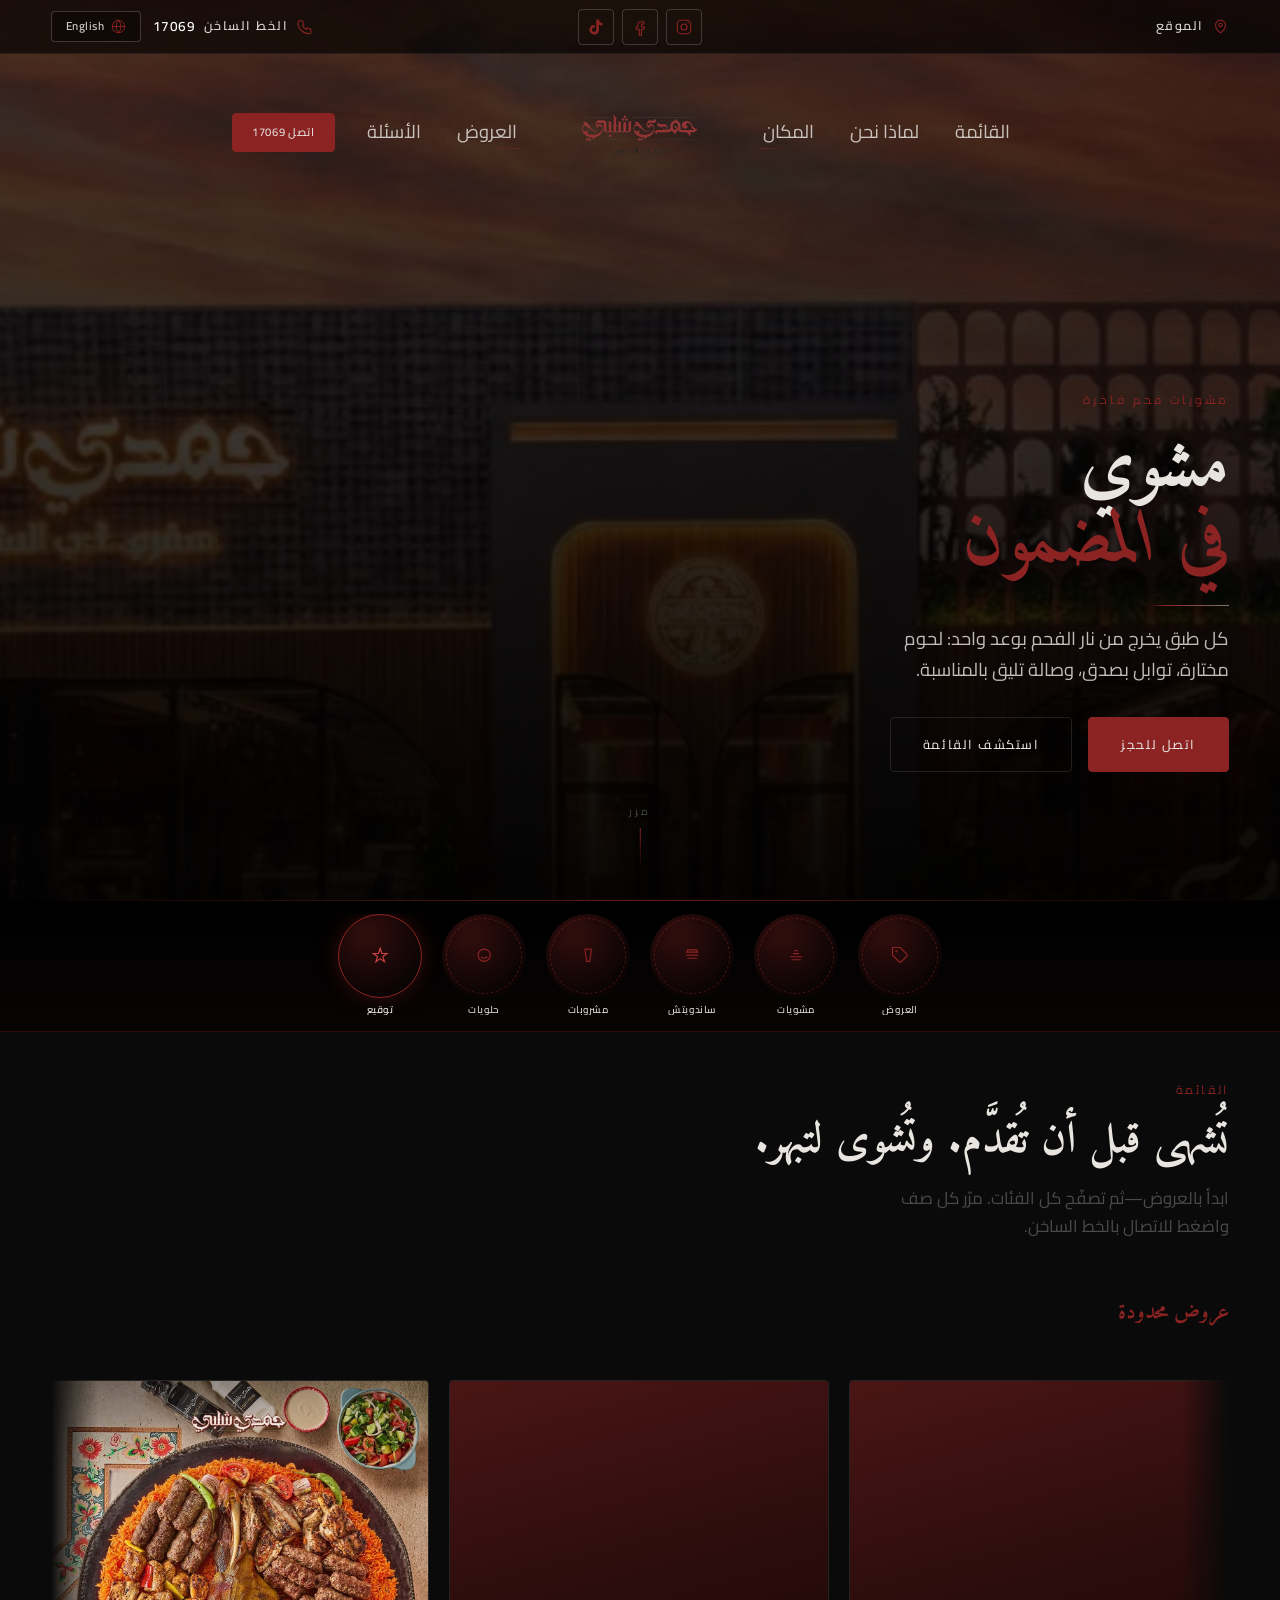
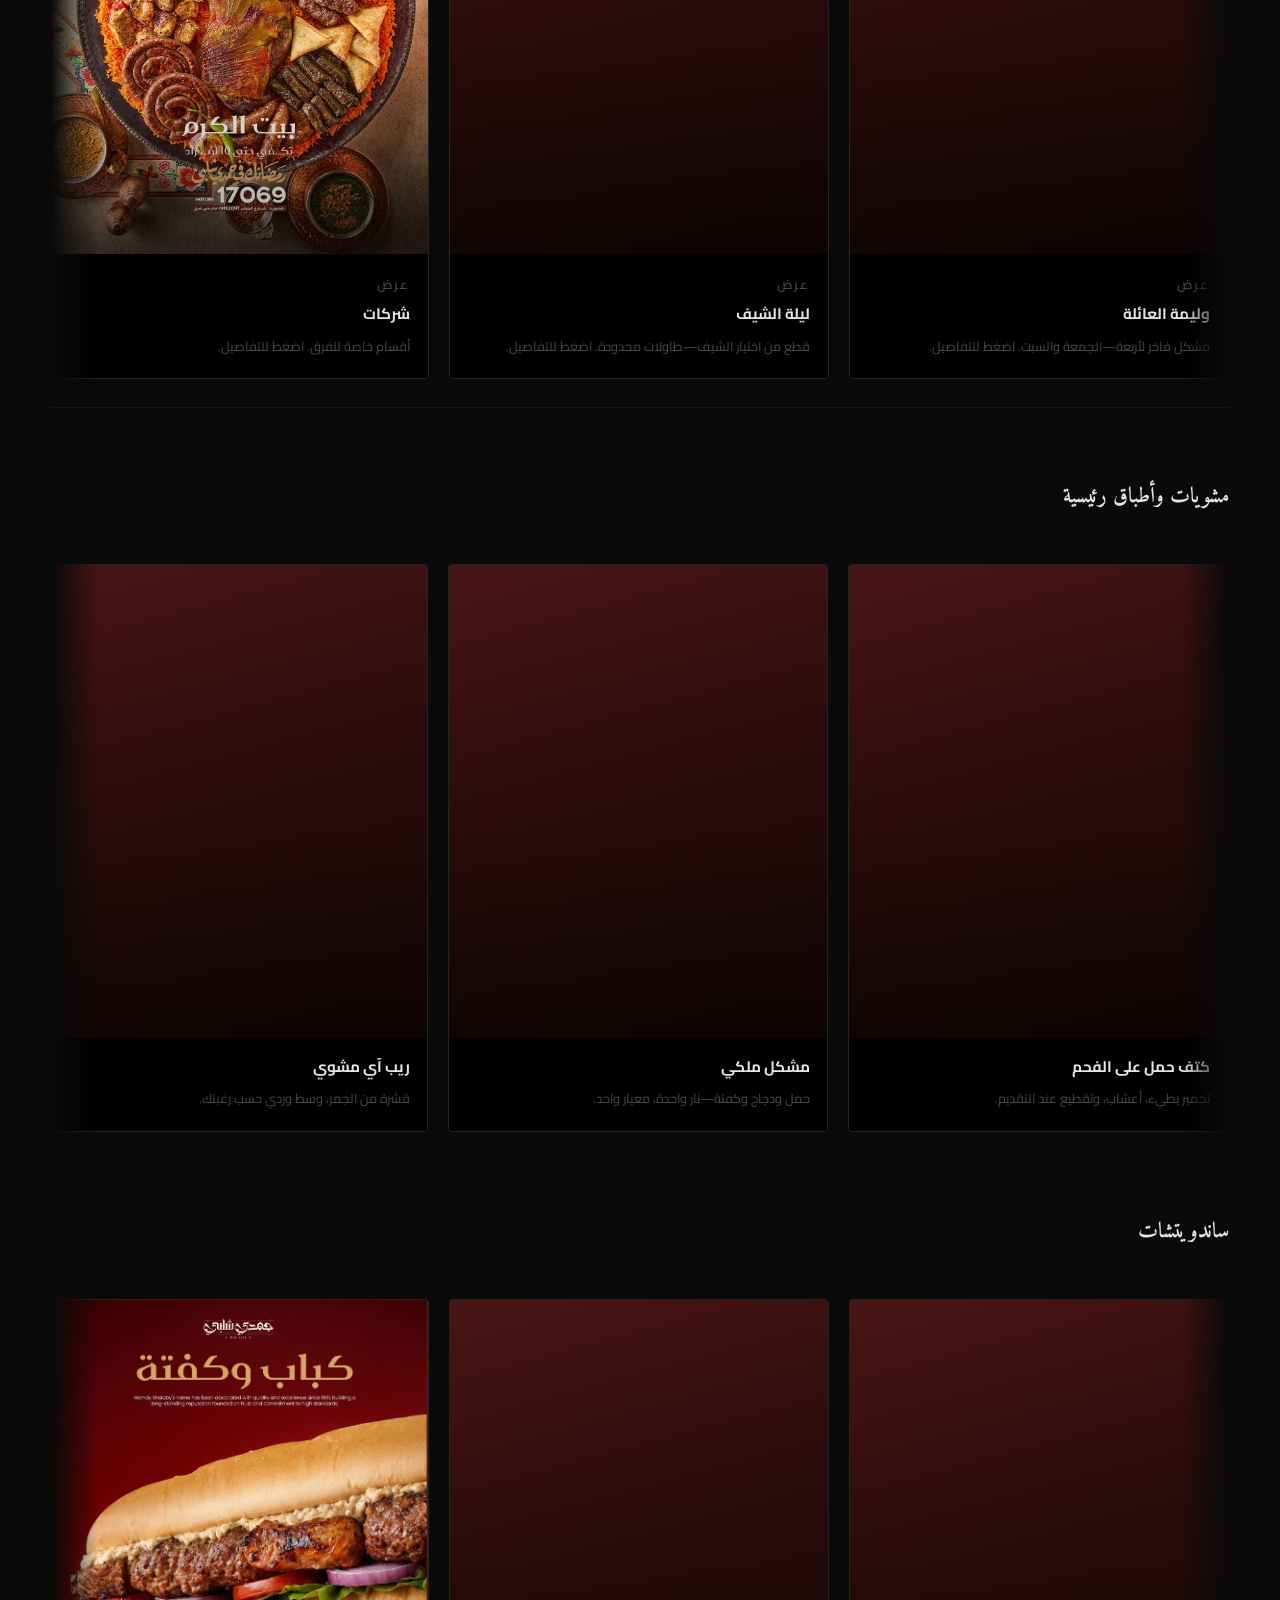
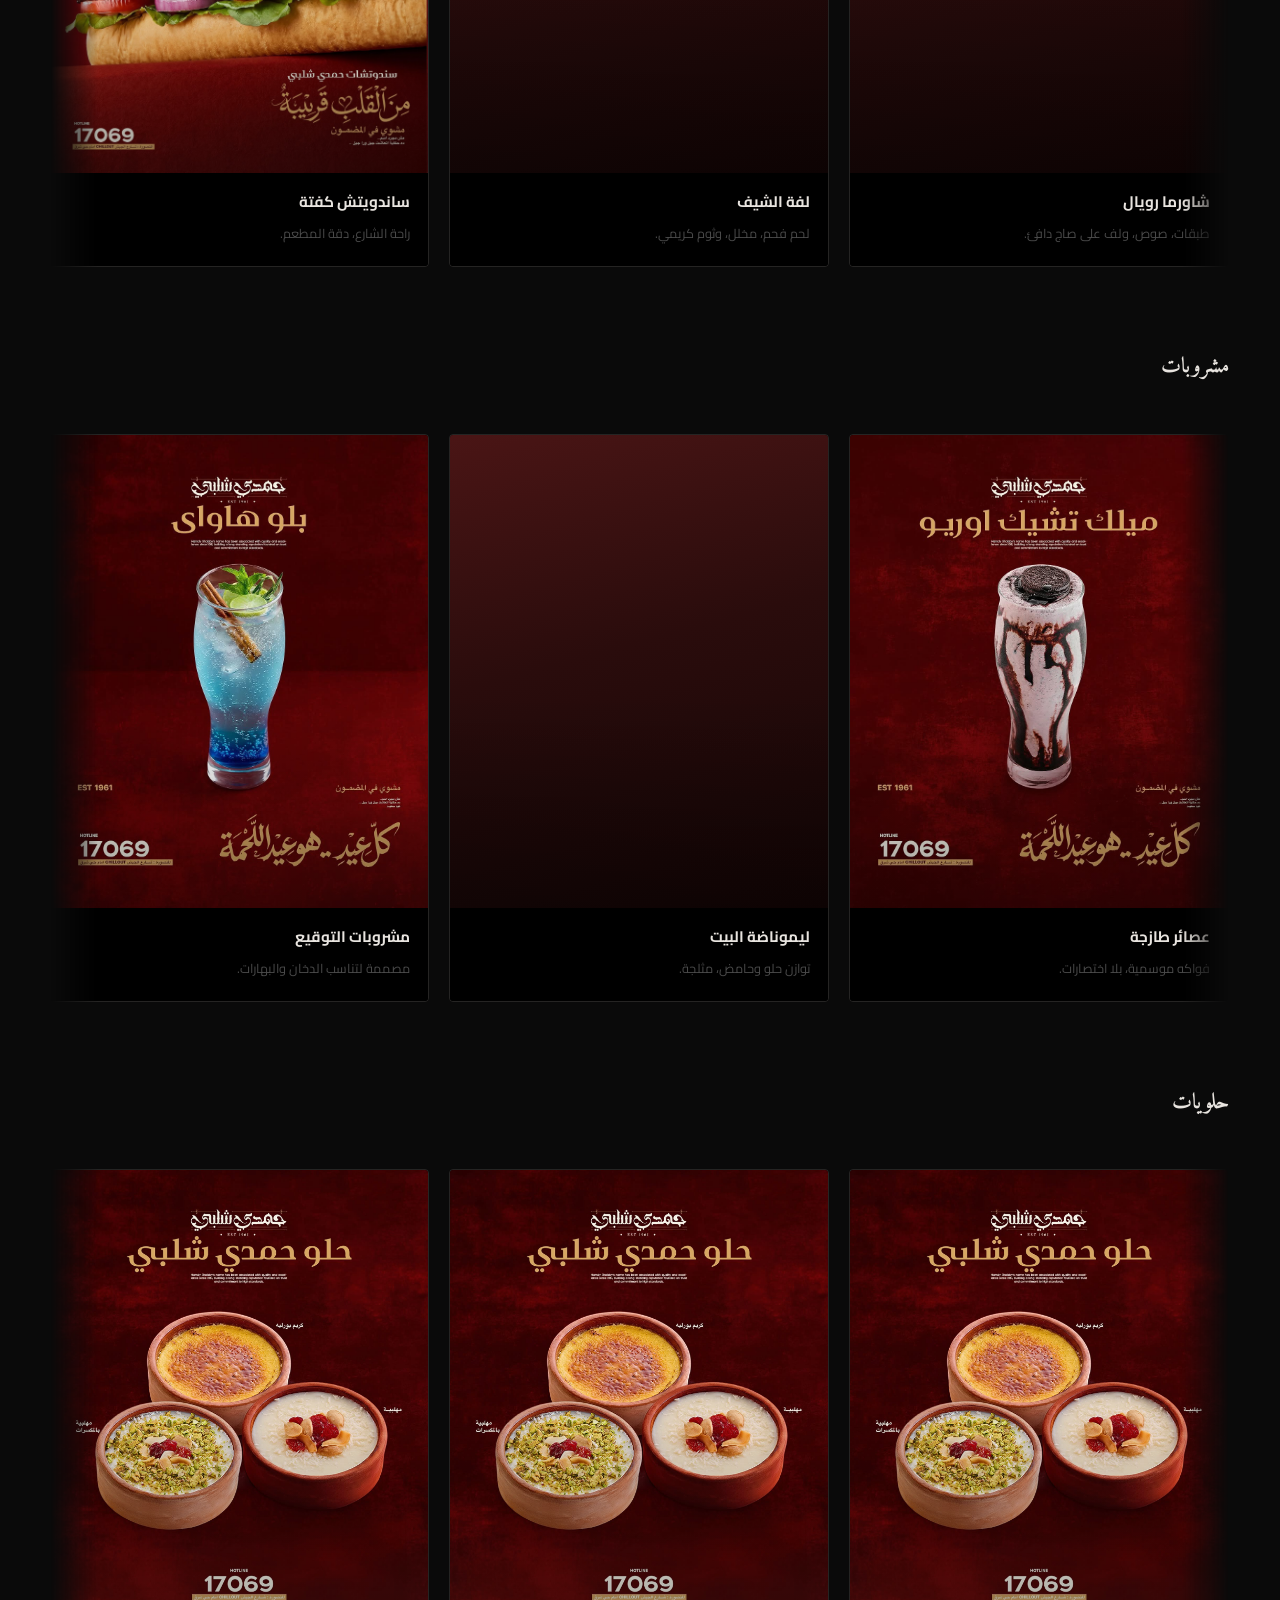
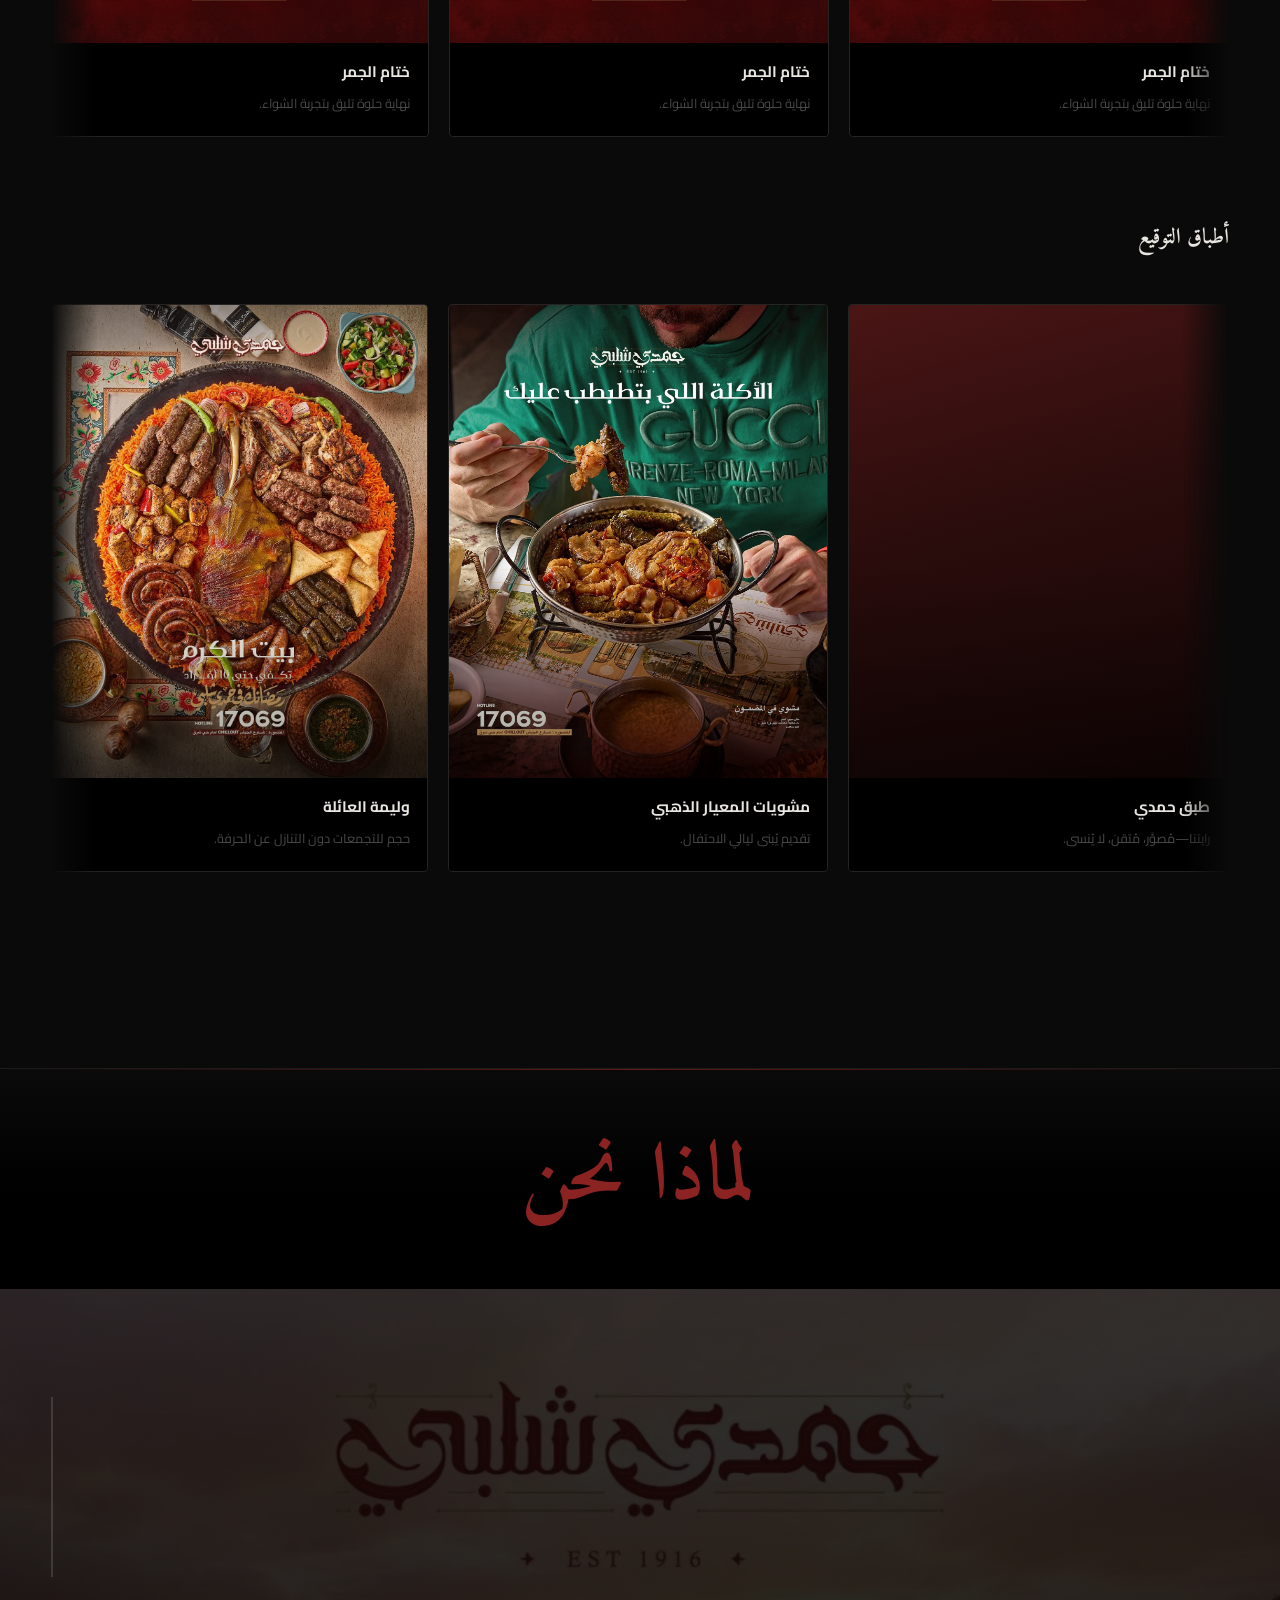
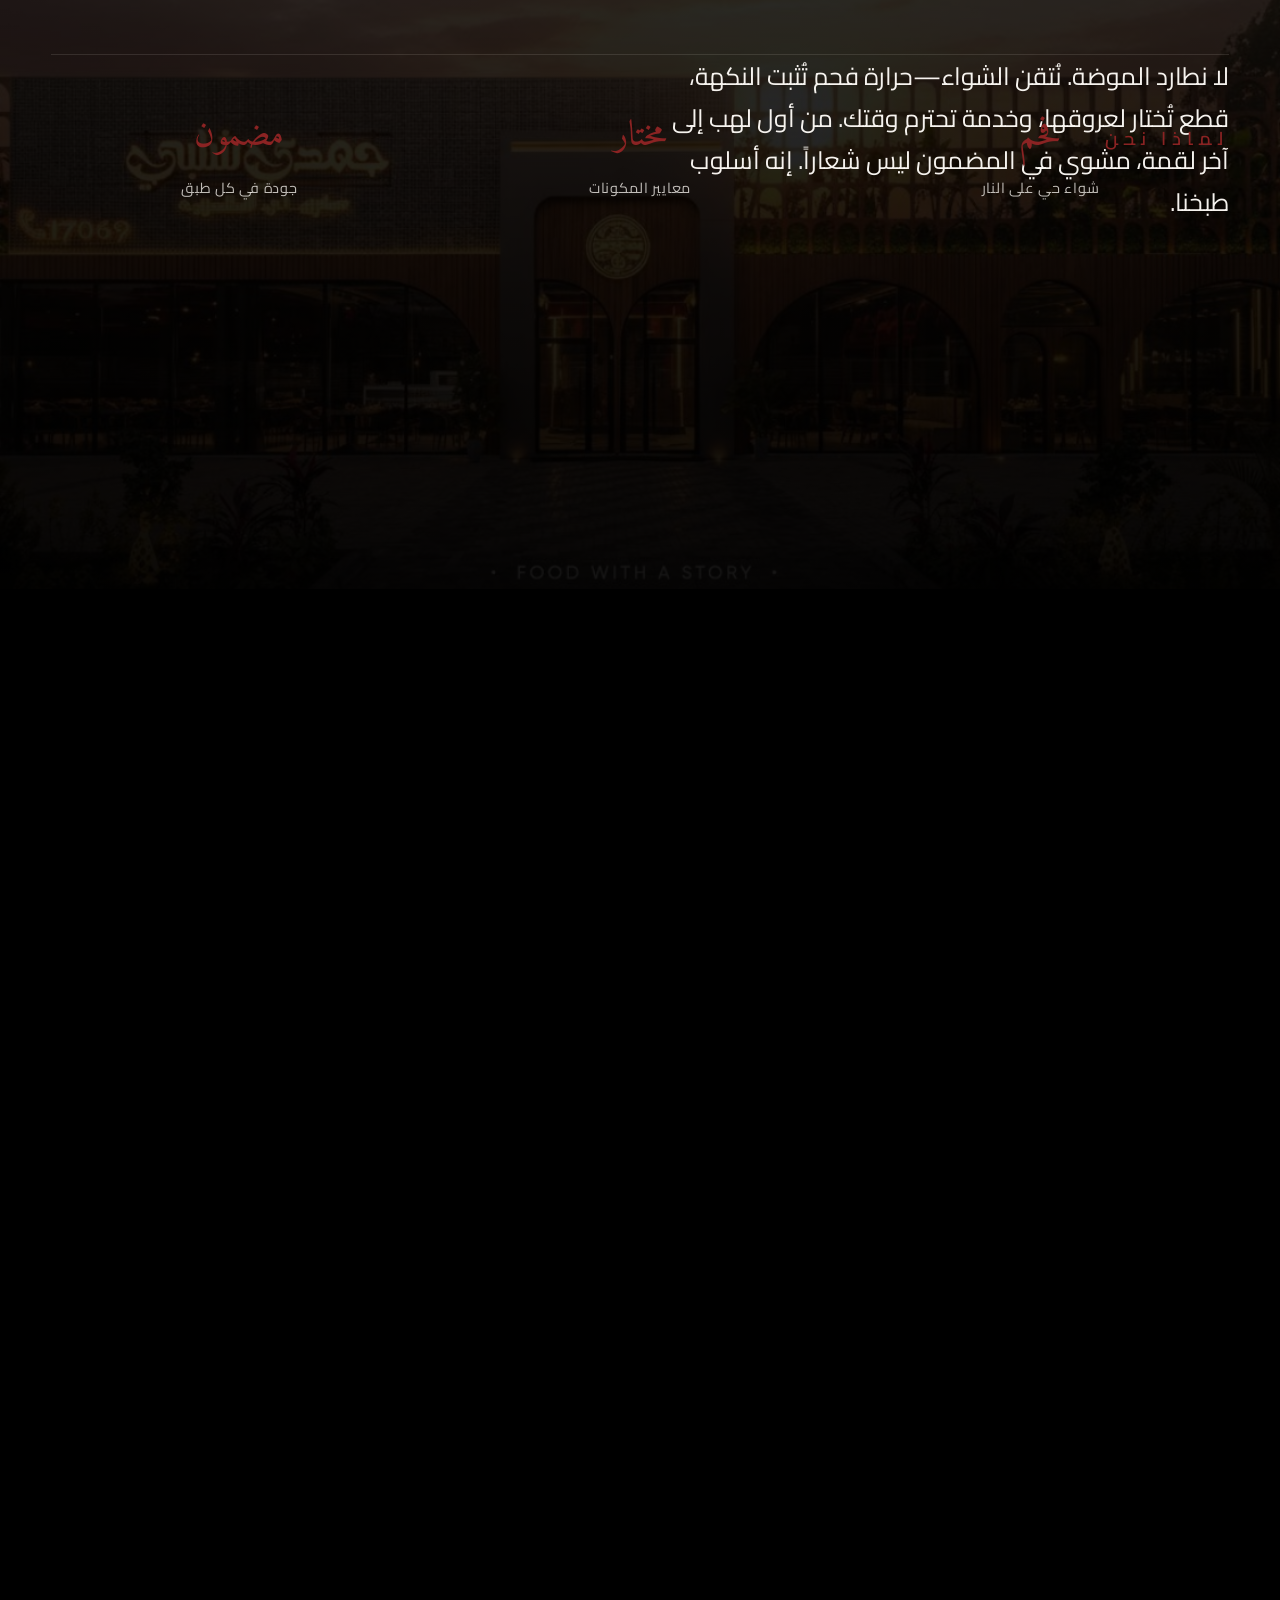
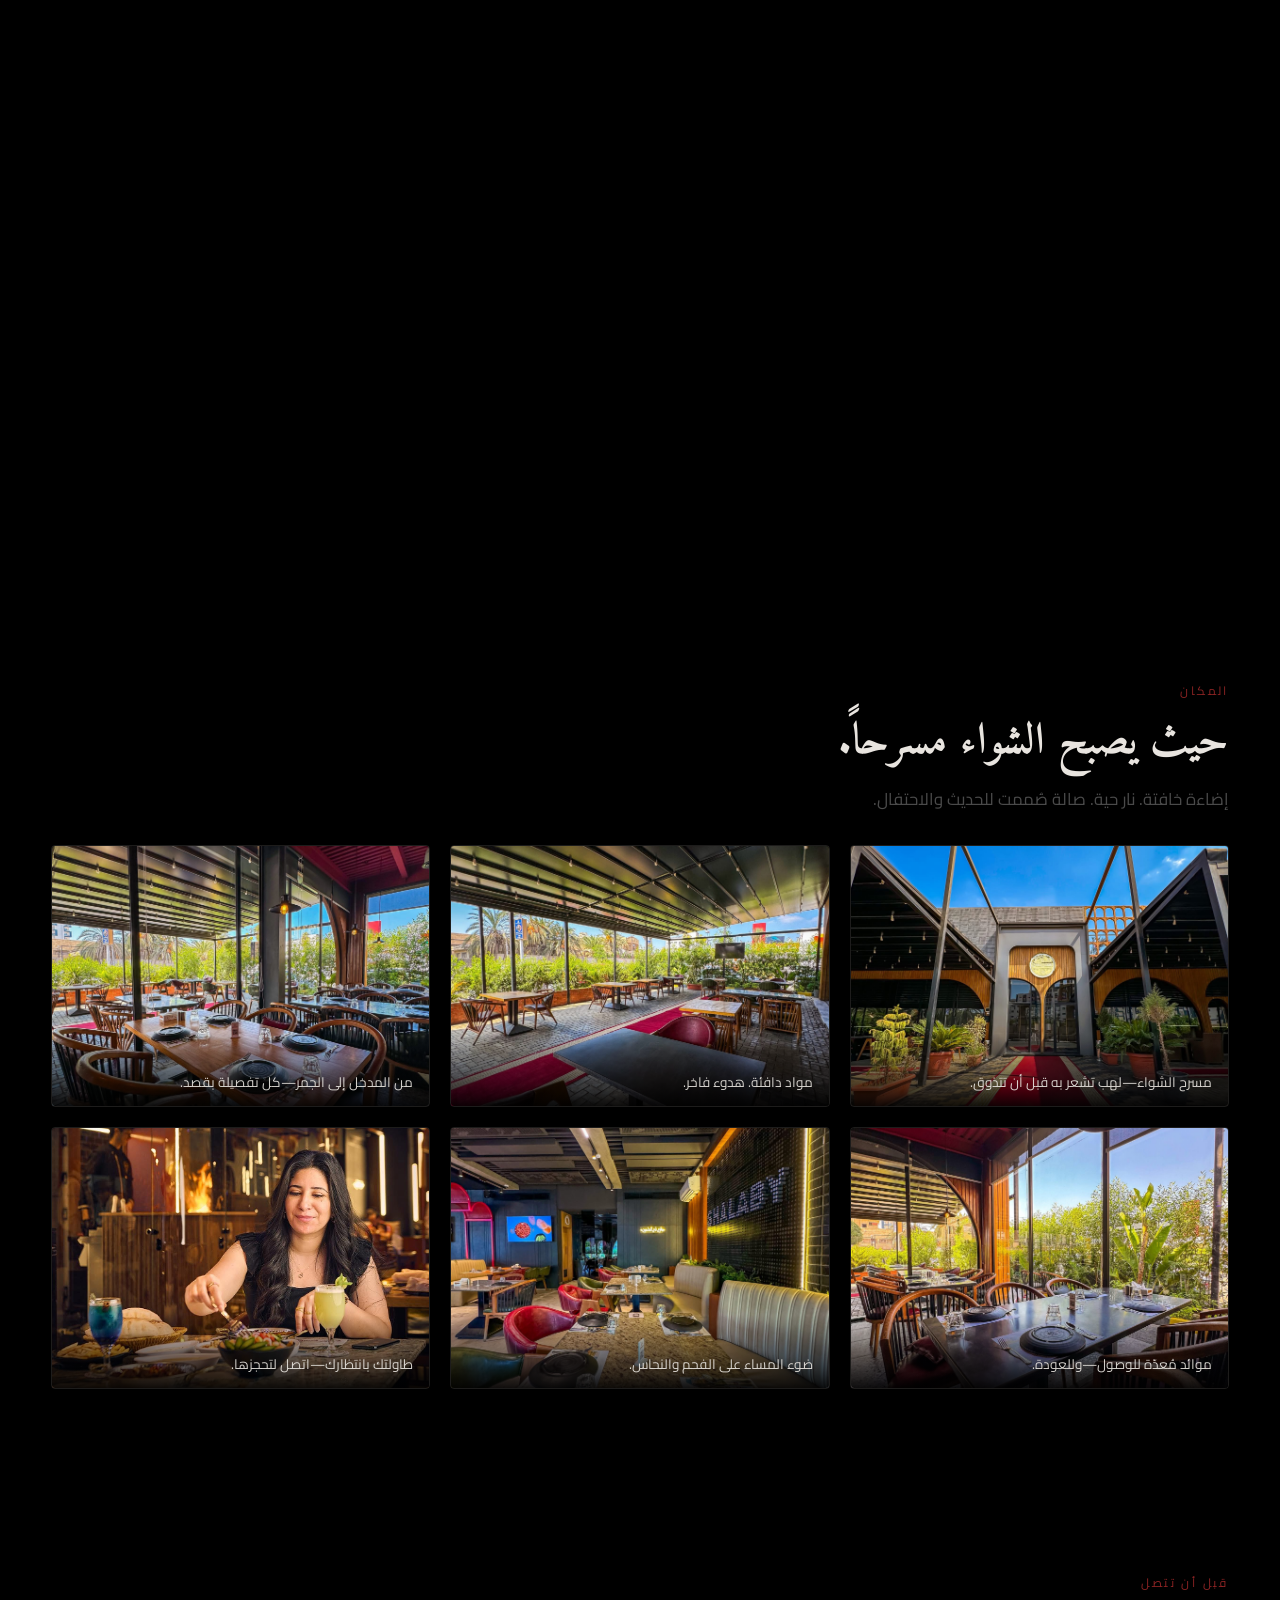
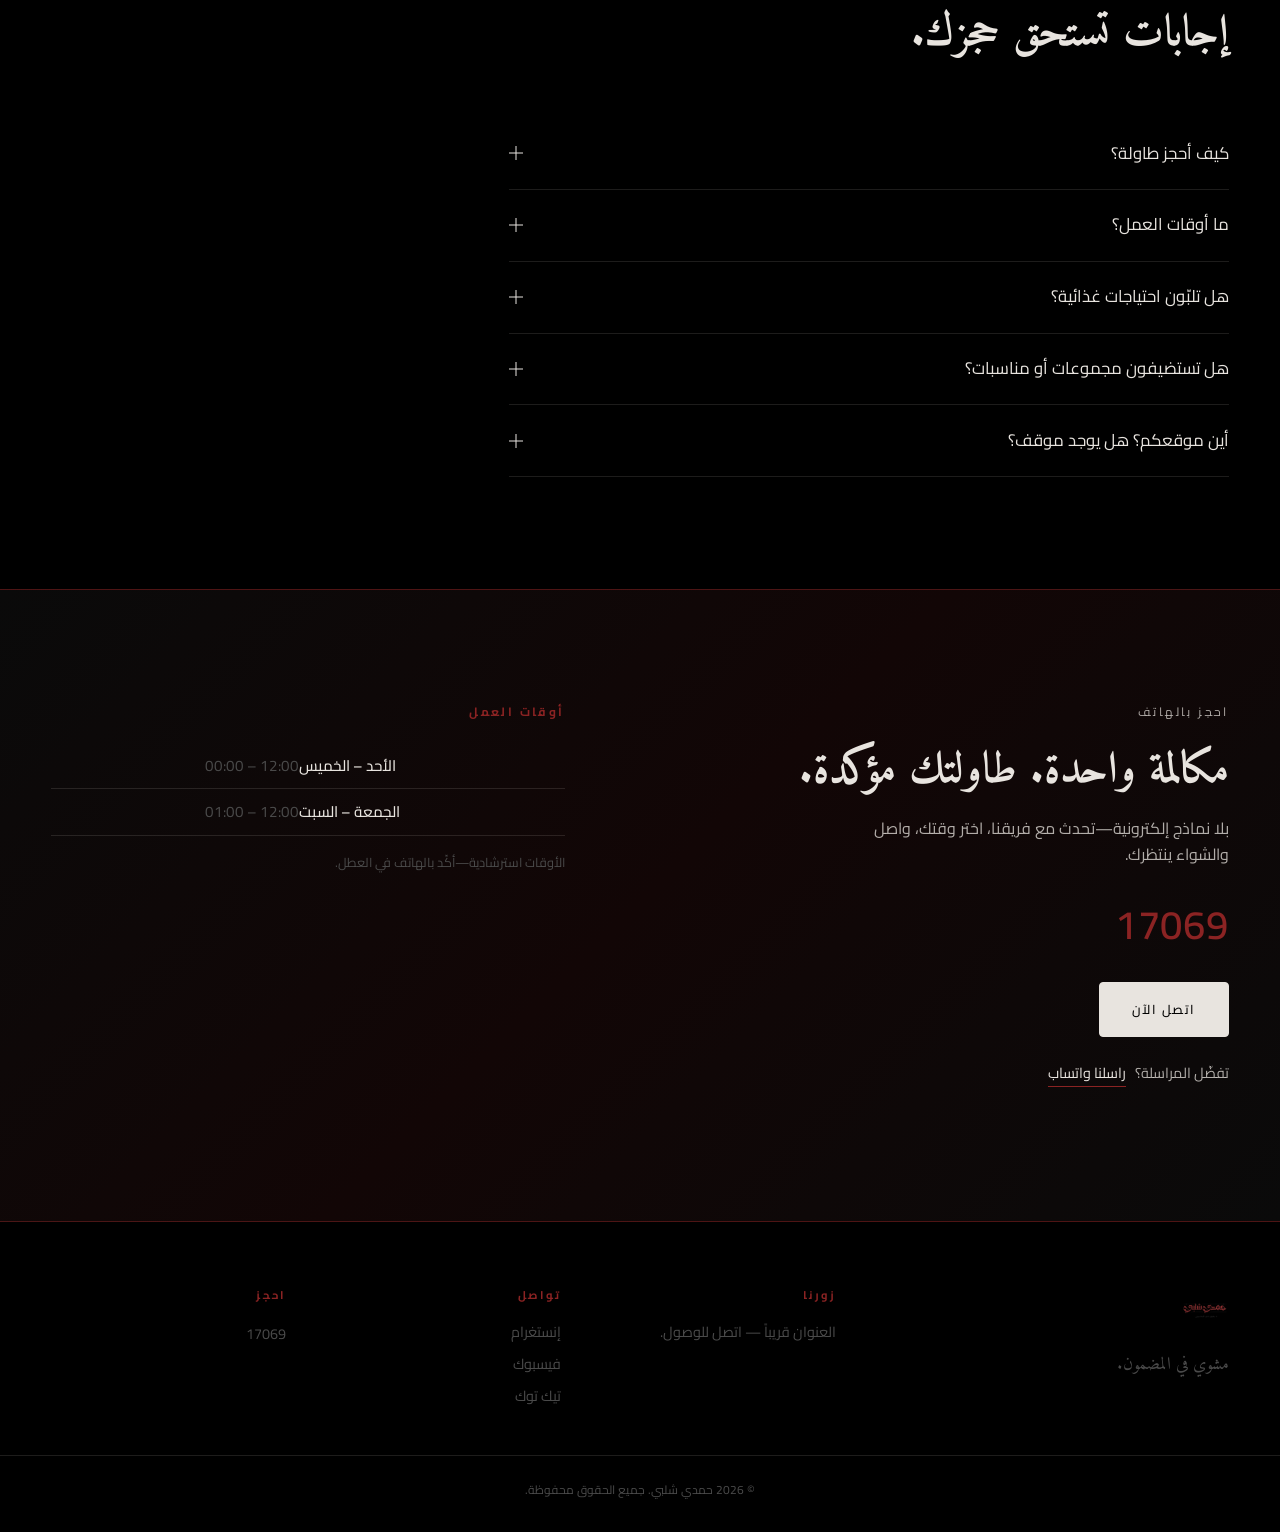
==== commit fa08d85c: "menu and whole new redesign for finalizign" ====
--- a/public/index.html
+++ b/public/index.html
@@ -52,10 +52,13 @@
             <span class="top-bar-hotline-label" data-en="Hotline" data-ar="الخط الساخن">الخط الساخن</span>
             <span class="top-bar-hotline-num" data-phone-display>17069</span>
           </a>
-          <button type="button" class="lang-toggle" id="lang-toggle" aria-label="Switch language">
-            <span class="lang-opt" data-lang="ar">ع</span>
-            <span class="lang-divider" aria-hidden="true"></span>
-            <span class="lang-opt" data-lang="en">EN</span>
+          <button type="button" class="lang-toggle" id="lang-toggle" data-en-aria="Switch to Arabic" data-ar-aria="التبديل إلى الإنجليزية" aria-label="التبديل إلى الإنجليزية">
+            <svg class="lang-toggle__icon" viewBox="0 0 24 24" fill="none" stroke="currentColor" stroke-width="1.5" stroke-linecap="round" stroke-linejoin="round" aria-hidden="true">
+              <circle cx="12" cy="12" r="10"/>
+              <path d="M2 12h20"/>
+              <path d="M12 2a15.3 15.3 0 0 1 4 10 15.3 15.3 0 0 1-4 10 15.3 15.3 0 0 1-4-10 15.3 15.3 0 0 1 4-10z"/>
+            </svg>
+            <span class="lang-toggle__label" data-show-when-ar="English" data-show-when-en="العربية">English</span>
           </button>
         </div>
       </div>
@@ -66,10 +69,19 @@
       </button>
 
       <div class="nav-menu" id="nav-menu">
+        <a class="nav-drawer-hotline" href="tel:17069" data-phone-href>
+          <span class="nav-drawer-hotline__icon" aria-hidden="true">
+            <svg viewBox="0 0 24 24" fill="none" stroke="currentColor" stroke-width="1.5" stroke-linecap="round" stroke-linejoin="round"><path d="M5 4h4l2 5-2 1.5a11 11 0 0 0 5.5 5.5L16 14l5 2v4a2 2 0 0 1-2 2A15 15 0 0 1 3 6a2 2 0 0 1 2-2z"/></svg>
+          </span>
+          <span class="nav-drawer-hotline__copy">
+            <span class="nav-drawer-hotline__label" data-en="Hotline" data-ar="الخط الساخن">الخط الساخن</span>
+            <strong class="nav-drawer-hotline__num" data-phone-display>17069</strong>
+          </span>
+        </a>
         <div class="nav-wing nav-wing--start">
           <ul class="nav-links" role="list">
             <li class="nav-item">
-              <a class="nav-link" href="#manifesto" data-en="Our Story" data-ar="قصتنا">قصتنا</a>
+              <a class="nav-link" href="#menu" data-en="Menu" data-ar="القائمة">القائمة</a>
               <a class="nav-hover-cta" href="tel:17069" data-phone-href>
                 <span class="nav-hover-cta__inner">
                   <svg class="nav-hover-cta__icon" viewBox="0 0 24 24" fill="none" stroke="currentColor" stroke-width="1.5" aria-hidden="true"><path d="M5 4h4l2 5-2 1.5a11 11 0 0 0 5.5 5.5L16 14l5 2v4a2 2 0 0 1-2 2A15 15 0 0 1 3 6a2 2 0 0 1 2-2z"/></svg>
@@ -81,7 +93,7 @@
               </a>
             </li>
             <li class="nav-item">
-              <a class="nav-link" href="#menu" data-en="Menu" data-ar="القائمة">القائمة</a>
+              <a class="nav-link" href="#manifesto" data-en="Why Us" data-ar="لماذا نحن">لماذا نحن</a>
               <a class="nav-hover-cta" href="tel:17069" data-phone-href>
                 <span class="nav-hover-cta__inner">
                   <svg class="nav-hover-cta__icon" viewBox="0 0 24 24" fill="none" stroke="currentColor" stroke-width="1.5" aria-hidden="true"><path d="M5 4h4l2 5-2 1.5a11 11 0 0 0 5.5 5.5L16 14l5 2v4a2 2 0 0 1-2 2A15 15 0 0 1 3 6a2 2 0 0 1 2-2z"/></svg>
@@ -110,7 +122,7 @@
         <div class="nav-wing nav-wing--end">
           <ul class="nav-links" role="list">
             <li class="nav-item">
-              <a class="nav-link" href="#offers" data-en="Offers" data-ar="العروض">العروض</a>
+              <a class="nav-link" href="#menu-offers" data-en="Offers" data-ar="العروض">العروض</a>
               <a class="nav-hover-cta" href="tel:17069" data-phone-href>
                 <span class="nav-hover-cta__inner">
                   <svg class="nav-hover-cta__icon" viewBox="0 0 24 24" fill="none" stroke="currentColor" stroke-width="1.5" aria-hidden="true"><path d="M5 4h4l2 5-2 1.5a11 11 0 0 0 5.5 5.5L16 14l5 2v4a2 2 0 0 1-2 2A15 15 0 0 1 3 6a2 2 0 0 1 2-2z"/></svg>
@@ -175,8 +187,356 @@
       </div>
     </section>
 
-    <!-- MANIFESTO: Scrollytelling + IMG_7013 background -->
-    <section class="manifesto" id="manifesto" data-scrolly-section>
+    <!-- MENU: Desire architecture by category -->
+    <section class="menu section section--elevated" id="menu">
+      <div class="menu-rail-slot">
+      <nav class="menu-rail" id="menu-rail" aria-label="Menu categories">
+        <div class="menu-rail__scroll">
+          <a class="menu-rail__orb" href="#menu-offers" data-menu-chip="offers">
+            <span class="menu-rail__orb-mark">
+              <span class="menu-rail__ring" aria-hidden="true"></span>
+              <span class="menu-rail__icon" aria-hidden="true"><svg viewBox="0 0 24 24" fill="none" stroke="currentColor" stroke-width="1.5"><path d="M20.59 13.41l-7.17 7.17a2 2 0 0 1-2.83 0L2 12V2h10l8.59 8.59a2 2 0 0 1 0 2.82z"/><circle cx="7" cy="7" r="1.5" fill="currentColor" stroke="none"/></svg></span>
+            </span>
+            <span class="menu-rail__label" data-en="Offers" data-ar="العروض">العروض</span>
+          </a>
+          <a class="menu-rail__orb" href="#menu-meals" data-menu-chip="meals">
+            <span class="menu-rail__orb-mark">
+              <span class="menu-rail__ring" aria-hidden="true"></span>
+              <span class="menu-rail__icon" aria-hidden="true"><svg viewBox="0 0 24 24" fill="none" stroke="currentColor" stroke-width="1.5"><path d="M4 14h16M6 18h12M8 10h8M10 6h4"/></svg></span>
+            </span>
+            <span class="menu-rail__label" data-en="Grills" data-ar="مشويات">مشويات</span>
+          </a>
+          <a class="menu-rail__orb" href="#menu-sandwiches" data-menu-chip="sandwiches">
+            <span class="menu-rail__orb-mark">
+              <span class="menu-rail__ring" aria-hidden="true"></span>
+              <span class="menu-rail__icon" aria-hidden="true"><svg viewBox="0 0 24 24" fill="none" stroke="currentColor" stroke-width="1.5"><path d="M4 12h16M6 16h12M5 8h14l-1-3H6z"/></svg></span>
+            </span>
+            <span class="menu-rail__label" data-en="Sandwiches" data-ar="ساندويتش">ساندويتش</span>
+          </a>
+          <a class="menu-rail__orb" href="#menu-drinks" data-menu-chip="drinks">
+            <span class="menu-rail__orb-mark">
+              <span class="menu-rail__ring" aria-hidden="true"></span>
+              <span class="menu-rail__icon" aria-hidden="true"><svg viewBox="0 0 24 24" fill="none" stroke="currentColor" stroke-width="1.5"><path d="M8 4h8v2l-2 14H10L8 6V4z"/></svg></span>
+            </span>
+            <span class="menu-rail__label" data-en="Drinks" data-ar="مشروبات">مشروبات</span>
+          </a>
+          <a class="menu-rail__orb" href="#menu-desserts" data-menu-chip="desserts">
+            <span class="menu-rail__orb-mark">
+              <span class="menu-rail__ring" aria-hidden="true"></span>
+              <span class="menu-rail__icon" aria-hidden="true"><svg viewBox="0 0 24 24" fill="none" stroke="currentColor" stroke-width="1.5"><circle cx="12" cy="12" r="8"/><path d="M8 14s2 2 4 2 4-2 4-2"/></svg></span>
+            </span>
+            <span class="menu-rail__label" data-en="Desserts" data-ar="حلويات">حلويات</span>
+          </a>
+          <a class="menu-rail__orb" href="#menu-signature" data-menu-chip="signature">
+            <span class="menu-rail__orb-mark">
+              <span class="menu-rail__ring" aria-hidden="true"></span>
+              <span class="menu-rail__icon" aria-hidden="true"><svg viewBox="0 0 24 24" fill="none" stroke="currentColor" stroke-width="1.5"><path d="M12 3l2.2 6.8H21l-5.5 4 2.1 6.7L12 16.5 6.4 20.5l2.1-6.7L3 9.8h6.8z"/></svg></span>
+            </span>
+            <span class="menu-rail__label" data-en="Signature" data-ar="توقيع">توقيع</span>
+          </a>
+        </div>
+      </nav>
+      </div>
+
+      <div class="container menu-body">
+        <header class="section-header" data-reveal>
+          <p class="section-label" data-en="The Menu" data-ar="القائمة">القائمة</p>
+          <h2 class="section-title" data-en="Built to crave. Grilled to impress." data-ar="تُشهى قبل أن تُقدَّم. وتُشوى لتبهر.">تُشهى قبل أن تُقدَّم. وتُشوى لتبهر.</h2>
+          <p class="section-desc" data-en="Start with our offers—then browse every category. Swipe each row and tap to call the hotline." data-ar="ابدأ بالعروض—ثم تصفّح كل الفئات. مرّر كل صف واضغط للاتصال بالخط الساخن.">ابدأ بالعروض—ثم تصفّح كل الفئات. مرّر كل صف واضغط للاتصال بالخط الساخن.</p>
+        </header>
+
+        <!-- Offers (featured first) -->
+        <article class="track-panel track-panel--offers" id="menu-offers" data-track-panel>
+          <div class="track-panel-head">
+            <h3 data-en="Limited Offers" data-ar="عروض محدودة">عروض محدودة</h3>
+          </div>
+          <div class="track" role="region" aria-label="Offers">
+            <figure class="slide slide--offer" tabindex="0" role="button" data-lightbox="images-offer/IMG_7042.JPG" data-offer-title-en="Weekend Family Feast" data-offer-title-ar="وليمة العائلة في نهاية الأسبوع" data-offer-desc-en="Premium mixed grill for four—available Friday &amp; Saturday. Call to book." data-offer-desc-ar="مشكل فاخر لأربعة—متاح الجمعة والسبت. اتصل للحجز.">
+              <img src="images-offer/IMG_7042.JPG" alt="" width="800" height="600" loading="lazy" decoding="async">
+              <figcaption>
+                <span class="slide-offer-badge" data-en="Offer" data-ar="عرض">عرض</span>
+                <strong data-en="Family Feast" data-ar="وليمة العائلة">وليمة العائلة</strong>
+                <span data-en="Premium mixed grill for four—Fri &amp; Sat. Tap for details." data-ar="مشكل فاخر لأربعة—الجمعة والسبت. اضغط للتفاصيل.">مشكل فاخر لأربعة—الجمعة والسبت. اضغط للتفاصيل.</span>
+              </figcaption>
+            </figure>
+            <figure class="slide slide--offer" tabindex="0" role="button" data-lightbox="images-offer/IMG_7043.JPG" data-offer-title-en="Grill Master's Night" data-offer-title-ar="ليلة الشيف" data-offer-desc-en="Chef-selected cuts and sides—limited tables per evening." data-offer-desc-ar="قطع وأطباق جانبية من اختيار الشيف—طاولات محدودة كل مساء.">
+              <img src="images-offer/IMG_7043.JPG" alt="" width="800" height="600" loading="lazy" decoding="async">
+              <figcaption>
+                <span class="slide-offer-badge" data-en="Offer" data-ar="عرض">عرض</span>
+                <strong data-en="Chef's Night" data-ar="ليلة الشيف">ليلة الشيف</strong>
+                <span data-en="Chef-selected cuts—limited tables. Tap for details." data-ar="قطع من اختيار الشيف—طاولات محدودة. اضغط للتفاصيل.">قطع من اختيار الشيف—طاولات محدودة. اضغط للتفاصيل.</span>
+              </figcaption>
+            </figure>
+            <figure class="slide slide--offer" tabindex="0" role="button" data-lightbox="images-offer/IMG_7060.JPG" data-offer-title-en="Corporate Gathering" data-offer-title-ar="تجمع شركات" data-offer-desc-en="Private sections for teams—custom menus by phone inquiry." data-offer-desc-ar="أقسام خاصة للفرق—قوائم مخصصة عبر الهاتف.">
+              <img src="images-offer/IMG_7060.JPG" alt="" width="800" height="600" loading="lazy" decoding="async">
+              <figcaption>
+                <span class="slide-offer-badge" data-en="Offer" data-ar="عرض">عرض</span>
+                <strong data-en="Corporate" data-ar="شركات">شركات</strong>
+                <span data-en="Private sections for teams. Tap for details." data-ar="أقسام خاصة للفرق. اضغط للتفاصيل.">أقسام خاصة للفرق. اضغط للتفاصيل.</span>
+              </figcaption>
+            </figure>
+            <figure class="slide slide--offer" tabindex="0" role="button" data-lightbox="images-offer/IMG_7061.JPG" data-offer-title-en="Celebration Package" data-offer-title-ar="باقة الاحتفال" data-offer-desc-en="Birthdays and milestones—reserve early for the best seating." data-offer-desc-ar="أعياد ميلاد ومناسبات—احجز مبكراً لأفضل مقاعد.">
+              <img src="images-offer/IMG_7061.JPG" alt="" width="800" height="600" loading="lazy" decoding="async">
+              <figcaption>
+                <span class="slide-offer-badge" data-en="Offer" data-ar="عرض">عرض</span>
+                <strong data-en="Celebrate" data-ar="احتفل">احتفل</strong>
+                <span data-en="Birthdays &amp; milestones—book early. Tap for details." data-ar="أعياد ومناسبات—احجز مبكراً. اضغط للتفاصيل.">أعياد ومناسبات—احجز مبكراً. اضغط للتفاصيل.</span>
+              </figcaption>
+            </figure>
+          </div>
+        </article>
+
+        <!-- Grills & Mains -->
+        <article class="track-panel track-panel--offset-a" id="menu-meals" data-track-panel>
+          <div class="track-panel-head">
+            <h3 data-en="Grills &amp; Mains" data-ar="مشويات وأطباق رئيسية">مشويات وأطباق رئيسية</h3>
+          </div>
+          <div class="track" role="region" aria-label="Grills">
+            <figure class="slide">
+              <img src="images-meals/IMG_7014.JPG" alt="" width="800" height="600" loading="lazy" decoding="async">
+              <figcaption>
+                <strong data-en="Charcoal Lamb Shoulder" data-ar="كتف حمل على الفحم">كتف حمل على الفحم</strong>
+                <span data-en="Slow-roasted, herb-rubbed, carved at the table." data-ar="تحمير بطيء، أعشاب، وتقطيع عند التقديم.">تحمير بطيء، أعشاب، وتقطيع عند التقديم.</span>
+              </figcaption>
+            </figure>
+            <figure class="slide">
+              <img src="images-meals/IMG_7023.JPG" alt="" width="800" height="600" loading="lazy" decoding="async">
+              <figcaption>
+                <strong data-en="Mixed Grill Royal" data-ar="مشكل ملكي">مشكل ملكي</strong>
+                <span data-en="Lamb, chicken, and kofta—one fire, one standard." data-ar="حمل ودجاج وكفتة—نار واحدة، معيار واحد.">حمل ودجاج وكفتة—نار واحدة، معيار واحد.</span>
+              </figcaption>
+            </figure>
+            <figure class="slide">
+              <img src="images-meals/IMG_7024.JPG" alt="" width="800" height="600" loading="lazy" decoding="async">
+              <figcaption>
+                <strong data-en="Charred Ribeye" data-ar="ريب آي مشوي">ريب آي مشوي</strong>
+                <span data-en="Crust from live coals, center pink by request." data-ar="قشرة من الجمر، وسط وردي حسب رغبتك.">قشرة من الجمر، وسط وردي حسب رغبتك.</span>
+              </figcaption>
+            </figure>
+            <figure class="slide">
+              <img src="images-meals/IMG_7025.JPG" alt="" width="800" height="600" loading="lazy" decoding="async">
+              <figcaption>
+                <strong data-en="Stuffed Poultry" data-ar="دواجن محشوة">دواجن محشوة</strong>
+                <span data-en="Aromatic rice, golden skin, family-style portions." data-ar="أرز معطر، جلد ذهبي، حصص عائلية.">أرز معطر، جلد ذهبي، حصص عائلية.</span>
+              </figcaption>
+            </figure>
+            <figure class="slide">
+              <img src="images-meals/IMG_7030.JPG" alt="" width="800" height="600" loading="lazy" decoding="async">
+              <figcaption>
+                <strong data-en="Chef's Ember Plate" data-ar="طبق الجمر">طبق الجمر</strong>
+                <span data-en="Seasonal selection from the grill master's line." data-ar="اختيار موسمي من خط الشيف.">اختيار موسمي من خط الشيف.</span>
+              </figcaption>
+            </figure>
+            <figure class="slide">
+              <img src="images-meals/IMG_7032.JPG" alt="" width="800" height="600" loading="lazy" decoding="async">
+              <figcaption>
+                <strong data-en="Herb Kofta" data-ar="كفتة بالأعشاب">كفتة بالأعشاب</strong>
+                <span data-en="Hand-pressed, flame-kissed, served with tahini." data-ar="مشكولة يدوياً، لمسة لهب، مع طحينة.">مشكولة يدوياً، لمسة لهب، مع طحينة.</span>
+              </figcaption>
+            </figure>
+            <figure class="slide">
+              <img src="images-meals/IMG_7033.JPG" alt="" width="800" height="600" loading="lazy" decoding="async">
+              <figcaption>
+                <strong data-en="Grilled Sea Bream" data-ar="سمك مشوي">سمك مشوي</strong>
+                <span data-en="Whole fish, lemon, and coastal spice." data-ar="سمك كامل، ليمون، وبهارات ساحلية.">سمك كامل، ليمون، وبهارات ساحلية.</span>
+              </figcaption>
+            </figure>
+            <figure class="slide">
+              <img src="images-meals/IMG_7038.JPG" alt="" width="800" height="600" loading="lazy" decoding="async">
+              <figcaption>
+                <strong data-en="Signature Shank" data-ar="موزة التوقيع">موزة التوقيع</strong>
+                <span data-en="Fall-off-the-bone tenderness, house glaze." data-ar="طراوة تذوب، صوص البيت الخاص.">طراوة تذوب، صوص البيت الخاص.</span>
+              </figcaption>
+            </figure>
+          </div>
+        </article>
+
+        <!-- Sandwiches -->
+        <article class="track-panel track-panel--offset-b" id="menu-sandwiches" data-track-panel>
+          <div class="track-panel-head">
+            <h3 data-en="Sandwiches" data-ar="ساندويتشات">ساندويتشات</h3>
+          </div>
+          <div class="track" role="region">
+            <figure class="slide">
+              <img src="images-sandwiches/IMG_7015.JPG" alt="" width="800" height="600" loading="lazy" decoding="async">
+              <figcaption>
+                <strong data-en="Shawarma Royale" data-ar="شاورما رويال">شاورما رويال</strong>
+                <span data-en="Stacked, sauced, wrapped in warm saj." data-ar="طبقات، صوص، ولف على صاج دافئ.">طبقات، صوص، ولف على صاج دافئ.</span>
+              </figcaption>
+            </figure>
+            <figure class="slide">
+              <img src="images-sandwiches/IMG_7016.JPG" alt="" width="800" height="600" loading="lazy" decoding="async">
+              <figcaption>
+                <strong data-en="Grill Master's Wrap" data-ar="لفة الشيف">لفة الشيف</strong>
+                <span data-en="Charcoal meat, pickles, garlic whip." data-ar="لحم فحم، مخلل، وثوم كريمي.">لحم فحم، مخلل، وثوم كريمي.</span>
+              </figcaption>
+            </figure>
+            <figure class="slide">
+              <img src="images-sandwiches/IMG_7017.JPG" alt="" width="800" height="600" loading="lazy" decoding="async">
+              <figcaption>
+                <strong data-en="Kofta Sandwich" data-ar="ساندويتش كفتة">ساندويتش كفتة</strong>
+                <span data-en="Street comfort, restaurant discipline." data-ar="راحة الشارع، دقة المطعم.">راحة الشارع، دقة المطعم.</span>
+              </figcaption>
+            </figure>
+            <figure class="slide">
+              <img src="images-sandwiches/IMG_7018.JPG" alt="" width="800" height="600" loading="lazy" decoding="async">
+              <figcaption>
+                <strong data-en="Chicken Flame" data-ar="دجاج اللهب">دجاج اللهب</strong>
+                <span data-en="Juicy breast, crisp edge, house sauce." data-ar="صدر عصير، حافة مقرمشة، صوص البيت.">صدر عصير، حافة مقرمشة، صوص البيت.</span>
+              </figcaption>
+            </figure>
+            <figure class="slide">
+              <img src="images-sandwiches/IMG_7019.JPG" alt="" width="800" height="600" loading="lazy" decoding="async">
+              <figcaption>
+                <strong data-en="Mixed Grill Roll" data-ar="رول المشكل">رول المشكل</strong>
+                <span data-en="Shareable cuts in one premium wrap." data-ar="قطع للمشاركة في لفة فاخرة.">قطع للمشاركة في لفة فاخرة.</span>
+              </figcaption>
+            </figure>
+            <figure class="slide">
+              <img src="images-sandwiches/IMG_7020.JPG" alt="" width="800" height="600" loading="lazy" decoding="async">
+              <figcaption>
+                <strong data-en="Lamb Pocket" data-ar="جيب الحمل">جيب الحمل</strong>
+                <span data-en="Tender strips, sumac onion, tahini drizzle." data-ar="شرائح طرية، بصل سماق، رشة طحينة.">شرائح طرية، بصل سماق، رشة طحينة.</span>
+              </figcaption>
+            </figure>
+            <figure class="slide">
+              <img src="images-sandwiches/IMG_7021.JPG" alt="" width="800" height="600" loading="lazy" decoding="async">
+              <figcaption>
+                <strong data-en="Spiced Beef Baguette" data-ar="باغيت لحم متبل">باغيت لحم متبل</strong>
+                <span data-en="Bold spice, melted edge, crunch first bite." data-ar="بهارات جريئة، حافة ذائبة، قرمشة أولى.">بهارات جريئة، حافة ذائبة، قرمشة أولى.</span>
+              </figcaption>
+            </figure>
+            <figure class="slide">
+              <img src="images-sandwiches/IMG_7022.JPG" alt="" width="800" height="600" loading="lazy" decoding="async">
+              <figcaption>
+                <strong data-en="House Special Roll" data-ar="رول البيت">رول البيت</strong>
+                <span data-en="The sandwich guests reorder most." data-ar="الساندويتش الأكثر طلباً.">الساندويتش الأكثر طلباً.</span>
+              </figcaption>
+            </figure>
+          </div>
+        </article>
+
+        <!-- Drinks -->
+        <article class="track-panel track-panel--offset-c" id="menu-drinks" data-track-panel>
+          <div class="track-panel-head">
+            <h3 data-en="Drinks" data-ar="مشروبات">مشروبات</h3>
+          </div>
+          <div class="track" role="region">
+            <figure class="slide">
+              <img src="images-drinks/IMG_7028.JPG" alt="" width="800" height="600" loading="lazy" decoding="async">
+              <figcaption>
+                <strong data-en="Fresh Pressed" data-ar="عصائر طازجة">عصائر طازجة</strong>
+                <span data-en="Seasonal fruit, no shortcuts." data-ar="فواكه موسمية، بلا اختصارات.">فواكه موسمية، بلا اختصارات.</span>
+              </figcaption>
+            </figure>
+            <figure class="slide">
+              <img src="images-drinks/IMG_7029.JPG" alt="" width="800" height="600" loading="lazy" decoding="async">
+              <figcaption>
+                <strong data-en="House Lemonade" data-ar="ليموناضة البيت">ليموناضة البيت</strong>
+                <span data-en="Balanced sweet-tart, ice-cold." data-ar="توازن حلو وحامض، مثلجة.">توازن حلو وحامض، مثلجة.</span>
+              </figcaption>
+            </figure>
+            <figure class="slide">
+              <img src="images-drinks/IMG_7031.JPG" alt="" width="800" height="600" loading="lazy" decoding="async">
+              <figcaption>
+                <strong data-en="Signature Coolers" data-ar="مشروبات التوقيع">مشروبات التوقيع</strong>
+                <span data-en="Crafted to pair with smoke and spice." data-ar="مصممة لتناسب الدخان والبهارات.">مصممة لتناسب الدخان والبهارات.</span>
+              </figcaption>
+            </figure>
+          </div>
+        </article>
+
+        <!-- Desserts -->
+        <article class="track-panel track-panel--offset-a" id="menu-desserts" data-track-panel>
+          <div class="track-panel-head">
+            <h3 data-en="Desserts" data-ar="حلويات">حلويات</h3>
+          </div>
+          <div class="track" role="region">
+            <figure class="slide">
+              <img src="images-dessert/IMG_7026.JPG" alt="" width="800" height="600" loading="lazy" decoding="async">
+              <figcaption>
+                <strong data-en="Ember Finale" data-ar="ختام الجمر">ختام الجمر</strong>
+                <span data-en="A sweet close worthy of the grill experience." data-ar="نهاية حلوة تليق بتجربة الشواء.">نهاية حلوة تليق بتجربة الشواء.</span>
+              </figcaption>
+            </figure>
+          </div>
+        </article>
+
+        <!-- Signature Plates -->
+        <article class="track-panel track-panel--offset-b" id="menu-signature" data-track-panel>
+          <div class="track-panel-head">
+            <h3 data-en="Signature Plates" data-ar="أطباق التوقيع">أطباق التوقيع</h3>
+          </div>
+          <div class="track" role="region">
+            <figure class="slide">
+              <img src="images-marketing-plates/IMG_7040.JPG" alt="" width="800" height="600" loading="lazy" decoding="async">
+              <figcaption>
+                <strong data-en="The Hamdy Plate" data-ar="طبق حمدي">طبق حمدي</strong>
+                <span data-en="Our flagship—photographed, perfected, unforgettable." data-ar="رايتنا—مُصوَّر، مُتقن، لا يُنسى.">رايتنا—مُصوَّر، مُتقن، لا يُنسى.</span>
+              </figcaption>
+            </figure>
+            <figure class="slide">
+              <img src="images-marketing-plates/IMG_7041.JPG" alt="" width="800" height="600" loading="lazy" decoding="async">
+              <figcaption>
+                <strong data-en="Gold Standard Grill" data-ar="مشويات المعيار الذهبي">مشويات المعيار الذهبي</strong>
+                <span data-en="Presentation built for celebration nights." data-ar="تقديم يُبنى ليالي الاحتفال.">تقديم يُبنى ليالي الاحتفال.</span>
+              </figcaption>
+            </figure>
+            <figure class="slide">
+              <img src="images-marketing-plates/IMG_7044.JPG" alt="" width="800" height="600" loading="lazy" decoding="async">
+              <figcaption>
+                <strong data-en="Family Feast" data-ar="وليمة العائلة">وليمة العائلة</strong>
+                <span data-en="Scale for gatherings without compromising craft." data-ar="حجم للتجمعات دون التنازل عن الحرفة.">حجم للتجمعات دون التنازل عن الحرفة.</span>
+              </figcaption>
+            </figure>
+            <figure class="slide">
+              <img src="images-marketing-plates/IMG_7045.JPG" alt="" width="800" height="600" loading="lazy" decoding="async">
+              <figcaption>
+                <strong data-en="Chef's Table Selection" data-ar="اختيار طاولة الشيف">اختيار طاولة الشيف</strong>
+                <span data-en="Limited plates from the line each service." data-ar="أطباق محدودة من الخط كل خدمة.">أطباق محدودة من الخط كل خدمة.</span>
+              </figcaption>
+            </figure>
+            <figure class="slide">
+              <img src="images-marketing-plates/IMG_7046.JPG" alt="" width="800" height="600" loading="lazy" decoding="async">
+              <figcaption>
+                <strong data-en="Prestige Mixed Grill" data-ar="مشكل بريستيج">مشكل بريستيج</strong>
+                <span data-en="The plate that defines our house." data-ar="الطبق الذي يعرّف بيتنا.">الطبق الذي يعرّف بيتنا.</span>
+              </figcaption>
+            </figure>
+            <figure class="slide">
+              <img src="images-marketing-plates/IMG_7047.JPG" alt="" width="800" height="600" loading="lazy" decoding="async">
+              <figcaption>
+                <strong data-en="Celebration Platter" data-ar="صحن الاحتفال">صحن الاحتفال</strong>
+                <span data-en="Designed for birthdays, wins, and reunions." data-ar="لأعياد الميلاد والانتصارات واللقاءات.">لأعياد الميلاد والانتصارات واللقاءات.</span>
+              </figcaption>
+            </figure>
+            <figure class="slide">
+              <img src="images-marketing-plates/IMG_7048.JPG" alt="" width="800" height="600" loading="lazy" decoding="async">
+              <figcaption>
+                <strong data-en="Ember &amp; Herb" data-ar="جمر وأعشاب">جمر وأعشاب</strong>
+                <span data-en="Color, smoke, and garnish as theatre." data-ar="لون ودخان وزينة كمسرحية.">لون ودخان وزينة كمسرحية.</span>
+              </figcaption>
+            </figure>
+            <figure class="slide">
+              <img src="images-marketing-plates/IMG_7049.JPG" alt="" width="800" height="600" loading="lazy" decoding="async">
+              <figcaption>
+                <strong data-en="Legacy Plate" data-ar="طبق الإرث">طبق الإرث</strong>
+                <span data-en="Heritage flavors in a modern frame." data-ar="نكهات إرث في إطار عصري.">نكهات إرث في إطار عصري.</span>
+              </figcaption>
+            </figure>
+          </div>
+        </article>
+      </div>
+    </section>
+
+    <!-- MANIFESTO: Prominent Why Us + scrollytelling -->
+    <section class="manifesto" id="manifesto" aria-labelledby="manifesto-gateway-title">
+      <div class="manifesto-gateway">
+        <div class="container manifesto-gateway__inner">
+          <h2 class="manifesto-gateway__title" id="manifesto-gateway-title" data-en="Why Us" data-ar="لماذا نحن">لماذا نحن</h2>
+        </div>
+      </div>
+      <div class="manifesto-scrolly" data-scrolly-section>
       <div class="manifesto-pin">
         <div class="manifesto-media" aria-hidden="true">
           <img class="manifesto-bg-img" src="images-hero/IMG_7013.jpg" alt="" width="1920" height="1080" loading="lazy" decoding="async">
@@ -188,13 +548,13 @@
           </div>
           <div class="scrolly-stack">
             <article class="scrolly-beat is-active" data-scrolly-beat>
-              <p class="manifesto-eyebrow" data-en="Why Hamdy Shalaby" data-ar="لماذا حمدي شلبي">لماذا حمدي شلبي</p>
+              <p class="manifesto-eyebrow" data-en="Why Us" data-ar="لماذا نحن">لماذا نحن</p>
             </article>
             <article class="scrolly-beat" data-scrolly-beat>
               <h2 class="manifesto-headline" data-en="Fire, craft, and a name you can trust." data-ar="نار، حرفة، واسم تثق به.">نار، حرفة، واسم تثق به.</h2>
             </article>
             <article class="scrolly-beat" data-scrolly-beat>
-              <p class="manifesto-body" data-en="We do not chase trends. We perfect the grill—charcoal heat that seals flavor, cuts chosen for marbling, and service that respects your time. From the first flame to the last bite, مشوي في المضمون is not a slogan. It is how we cook." data-ar="لا نطارد الموضة. نُتقن الشواء—حرارة فحم تُثبت النكهة، قطع تُختار لعروقها، وخدمة تحترم وقتك. من أول لهب إلى آخر لقمة، مشوي في المضمون ليس شعاراً. إنه أسلوب طبخنا.">لا نطارد الموضة. نُتقن الشواء—حرارة فحم تُثبت النكهة، قطع تُختار لعروقها، وخدمة تحترم وقتك. من أول لهب إلى آخر لقمة، مشوي في المضمون ليس شعاراً. إنه أسلوب طبخنا.</p>
+              <p class="manifesto-body" data-en="We do not chase trends. We perfect the grill—charcoal heat that seals flavor, cuts chosen for marbling, and service that respects your time. From the first flame to the last bite, grilled with certainty is not a slogan. It is how we cook." data-ar="لا نطارد الموضة. نُتقن الشواء—حرارة فحم تُثبت النكهة، قطع تُختار لعروقها، وخدمة تحترم وقتك. من أول لهب إلى آخر لقمة، مشوي في المضمون ليس شعاراً. إنه أسلوب طبخنا.">لا نطارد الموضة. نُتقن الشواء—حرارة فحم تُثبت النكهة، قطع تُختار لعروقها، وخدمة تحترم وقتك. من أول لهب إلى آخر لقمة، مشوي في المضمون ليس شعاراً. إنه أسلوب طبخنا.</p>
             </article>
             <article class="scrolly-beat" data-scrolly-beat>
               <ul class="stat-row stat-row--on-media" role="list">
@@ -216,257 +576,6 @@
         </div>
       </div>
       <div class="manifesto-track" aria-hidden="true"></div>
-    </section>
-
-    <!-- MENU: Desire architecture by category -->
-    <section class="menu section section--elevated" id="menu">
-      <div class="container">
-        <header class="section-header" data-reveal>
-          <p class="section-label" data-en="The Menu" data-ar="القائمة">القائمة</p>
-          <h2 class="section-title" data-en="Built to crave. Grilled to impress." data-ar="تُشهى قبل أن تُقدَّم. وتُشوى لتبهر.">تُشهى قبل أن تُقدَّم. وتُشوى لتبهر.</h2>
-          <p class="section-desc" data-en="Five chapters of flavor—each collection flows on its own. Hover any row to pause." data-ar="خمس فصول من النكهة—كل مجموعة تتحرك بسلاسة. مرّر المؤشر لإيقاف الصف مؤقتاً.">خمس فصول من النكهة—كل مجموعة تتحرك بسلاسة. مرّر المؤشر لإيقاف الصف مؤقتاً.</p>
-        </header>
-
-        <!-- Grills & Mains -->
-        <article class="track-panel track-panel--offset-a" data-track-panel>
-          <div class="track-panel-head">
-            <h3 data-en="Grills &amp; Mains" data-ar="مشويات وأطباق رئيسية">مشويات وأطباق رئيسية</h3>
-          </div>
-          <div class="track" tabindex="0" role="region" aria-label="Grills">
-            <figure class="slide">
-              <img src="images-meals/IMG_7014.JPG" alt="" width="800" height="600" loading="lazy" decoding="async">
-              <figcaption>
-                <strong data-en="Charcoal Lamb Shoulder" data-ar="كتف حمل على الفحم">كتف حمل على الفحم</strong>
-                <span data-en="Slow-roasted, herb-rubbed, carved at the table." data-ar="تحمير بطيء، أعشاب، وتقطيع عند التقديم.">تحمير بطيء، أعشاب، وتقطيع عند التقديم.</span>
-              </figcaption>
-            </figure>
-            <figure class="slide">
-              <img src="images-meals/IMG_7023.JPG" alt="" width="800" height="600" loading="lazy" decoding="async">
-              <figcaption>
-                <strong data-en="Mixed Grill Royal" data-ar="مشكل ملكي">مشكل ملكي</strong>
-                <span data-en="Lamb, chicken, and kofta—one fire, one standard." data-ar="حمل ودجاج وكفتة—نار واحدة، معيار واحد.">حمل ودجاج وكفتة—نار واحدة، معيار واحد.</span>
-              </figcaption>
-            </figure>
-            <figure class="slide">
-              <img src="images-meals/IMG_7024.JPG" alt="" width="800" height="600" loading="lazy" decoding="async">
-              <figcaption>
-                <strong data-en="Charred Ribeye" data-ar="ريب آي مشوي">ريب آي مشوي</strong>
-                <span data-en="Crust from live coals, center pink by request." data-ar="قشرة من الجمر، وسط وردي حسب رغبتك.">قشرة من الجمر، وسط وردي حسب رغبتك.</span>
-              </figcaption>
-            </figure>
-            <figure class="slide">
-              <img src="images-meals/IMG_7025.JPG" alt="" width="800" height="600" loading="lazy" decoding="async">
-              <figcaption>
-                <strong data-en="Stuffed Poultry" data-ar="دواجن محشوة">دواجن محشوة</strong>
-                <span data-en="Aromatic rice, golden skin, family-style portions." data-ar="أرز معطر، جلد ذهبي، حصص عائلية.">أرز معطر، جلد ذهبي، حصص عائلية.</span>
-              </figcaption>
-            </figure>
-            <figure class="slide">
-              <img src="images-meals/IMG_7030.JPG" alt="" width="800" height="600" loading="lazy" decoding="async">
-              <figcaption>
-                <strong data-en="Chef's Ember Plate" data-ar="طبق الجمر">طبق الجمر</strong>
-                <span data-en="Seasonal selection from the grill master's line." data-ar="اختيار موسمي من خط الشيف.">اختيار موسمي من خط الشيف.</span>
-              </figcaption>
-            </figure>
-            <figure class="slide">
-              <img src="images-meals/IMG_7032.JPG" alt="" width="800" height="600" loading="lazy" decoding="async">
-              <figcaption>
-                <strong data-en="Herb Kofta" data-ar="كفتة بالأعشاب">كفتة بالأعشاب</strong>
-                <span data-en="Hand-pressed, flame-kissed, served with tahini." data-ar="مشكولة يدوياً، لمسة لهب، مع طحينة.">مشكولة يدوياً، لمسة لهب، مع طحينة.</span>
-              </figcaption>
-            </figure>
-            <figure class="slide">
-              <img src="images-meals/IMG_7033.JPG" alt="" width="800" height="600" loading="lazy" decoding="async">
-              <figcaption>
-                <strong data-en="Grilled Sea Bream" data-ar="سمك مشوي">سمك مشوي</strong>
-                <span data-en="Whole fish, lemon, and coastal spice." data-ar="سمك كامل، ليمون، وبهارات ساحلية.">سمك كامل، ليمون، وبهارات ساحلية.</span>
-              </figcaption>
-            </figure>
-            <figure class="slide">
-              <img src="images-meals/IMG_7038.JPG" alt="" width="800" height="600" loading="lazy" decoding="async">
-              <figcaption>
-                <strong data-en="Signature Shank" data-ar="موزة التوقيع">موزة التوقيع</strong>
-                <span data-en="Fall-off-the-bone tenderness, house glaze." data-ar="طراوة تذوب، صوص البيت الخاص.">طراوة تذوب، صوص البيت الخاص.</span>
-              </figcaption>
-            </figure>
-          </div>
-        </article>
-
-        <!-- Sandwiches -->
-        <article class="track-panel track-panel--offset-b" data-track-panel>
-          <div class="track-panel-head">
-            <h3 data-en="Sandwiches" data-ar="ساندويتشات">ساندويتشات</h3>
-          </div>
-          <div class="track" tabindex="0" role="region">
-            <figure class="slide">
-              <img src="images-sandwiches/IMG_7015.JPG" alt="" width="800" height="600" loading="lazy" decoding="async">
-              <figcaption>
-                <strong data-en="Shawarma Royale" data-ar="شاورما رويال">شاورما رويال</strong>
-                <span data-en="Stacked, sauced, wrapped in warm saj." data-ar="طبقات، صوص، ولف على صاج دافئ.">طبقات، صوص، ولف على صاج دافئ.</span>
-              </figcaption>
-            </figure>
-            <figure class="slide">
-              <img src="images-sandwiches/IMG_7016.JPG" alt="" width="800" height="600" loading="lazy" decoding="async">
-              <figcaption>
-                <strong data-en="Grill Master's Wrap" data-ar="لفة الشيف">لفة الشيف</strong>
-                <span data-en="Charcoal meat, pickles, garlic whip." data-ar="لحم فحم، مخلل، وثوم كريمي.">لحم فحم، مخلل، وثوم كريمي.</span>
-              </figcaption>
-            </figure>
-            <figure class="slide">
-              <img src="images-sandwiches/IMG_7017.JPG" alt="" width="800" height="600" loading="lazy" decoding="async">
-              <figcaption>
-                <strong data-en="Kofta Sandwich" data-ar="ساندويتش كفتة">ساندويتش كفتة</strong>
-                <span data-en="Street comfort, restaurant discipline." data-ar="راحة الشارع، دقة المطعم.">راحة الشارع، دقة المطعم.</span>
-              </figcaption>
-            </figure>
-            <figure class="slide">
-              <img src="images-sandwiches/IMG_7018.JPG" alt="" width="800" height="600" loading="lazy" decoding="async">
-              <figcaption>
-                <strong data-en="Chicken Flame" data-ar="دجاج اللهب">دجاج اللهب</strong>
-                <span data-en="Juicy breast, crisp edge, house sauce." data-ar="صدر عصير، حافة مقرمشة، صوص البيت.">صدر عصير، حافة مقرمشة، صوص البيت.</span>
-              </figcaption>
-            </figure>
-            <figure class="slide">
-              <img src="images-sandwiches/IMG_7019.JPG" alt="" width="800" height="600" loading="lazy" decoding="async">
-              <figcaption>
-                <strong data-en="Mixed Grill Roll" data-ar="رول المشكل">رول المشكل</strong>
-                <span data-en="Shareable cuts in one premium wrap." data-ar="قطع للمشاركة في لفة فاخرة.">قطع للمشاركة في لفة فاخرة.</span>
-              </figcaption>
-            </figure>
-            <figure class="slide">
-              <img src="images-sandwiches/IMG_7020.JPG" alt="" width="800" height="600" loading="lazy" decoding="async">
-              <figcaption>
-                <strong data-en="Lamb Pocket" data-ar="جيب الحمل">جيب الحمل</strong>
-                <span data-en="Tender strips, sumac onion, tahini drizzle." data-ar="شرائح طرية، بصل سماق، رشة طحينة.">شرائح طرية، بصل سماق، رشة طحينة.</span>
-              </figcaption>
-            </figure>
-            <figure class="slide">
-              <img src="images-sandwiches/IMG_7021.JPG" alt="" width="800" height="600" loading="lazy" decoding="async">
-              <figcaption>
-                <strong data-en="Spiced Beef Baguette" data-ar="باغيت لحم متبل">باغيت لحم متبل</strong>
-                <span data-en="Bold spice, melted edge, crunch first bite." data-ar="بهارات جريئة، حافة ذائبة، قرمشة أولى.">بهارات جريئة، حافة ذائبة، قرمشة أولى.</span>
-              </figcaption>
-            </figure>
-            <figure class="slide">
-              <img src="images-sandwiches/IMG_7022.JPG" alt="" width="800" height="600" loading="lazy" decoding="async">
-              <figcaption>
-                <strong data-en="House Special Roll" data-ar="رول البيت">رول البيت</strong>
-                <span data-en="The sandwich guests reorder most." data-ar="الساندويتش الأكثر طلباً.">الساندويتش الأكثر طلباً.</span>
-              </figcaption>
-            </figure>
-          </div>
-        </article>
-
-        <!-- Drinks -->
-        <article class="track-panel track-panel--offset-c" data-track-panel>
-          <div class="track-panel-head">
-            <h3 data-en="Drinks" data-ar="مشروبات">مشروبات</h3>
-          </div>
-          <div class="track" tabindex="0" role="region">
-            <figure class="slide">
-              <img src="images-drinks/IMG_7028.JPG" alt="" width="800" height="600" loading="lazy" decoding="async">
-              <figcaption>
-                <strong data-en="Fresh Pressed" data-ar="عصائر طازجة">عصائر طازجة</strong>
-                <span data-en="Seasonal fruit, no shortcuts." data-ar="فواكه موسمية، بلا اختصارات.">فواكه موسمية، بلا اختصارات.</span>
-              </figcaption>
-            </figure>
-            <figure class="slide">
-              <img src="images-drinks/IMG_7029.JPG" alt="" width="800" height="600" loading="lazy" decoding="async">
-              <figcaption>
-                <strong data-en="House Lemonade" data-ar="ليموناضة البيت">ليموناضة البيت</strong>
-                <span data-en="Balanced sweet-tart, ice-cold." data-ar="توازن حلو وحامض، مثلجة.">توازن حلو وحامض، مثلجة.</span>
-              </figcaption>
-            </figure>
-            <figure class="slide">
-              <img src="images-drinks/IMG_7031.JPG" alt="" width="800" height="600" loading="lazy" decoding="async">
-              <figcaption>
-                <strong data-en="Signature Coolers" data-ar="مشروبات التوقيع">مشروبات التوقيع</strong>
-                <span data-en="Crafted to pair with smoke and spice." data-ar="مصممة لتناسب الدخان والبهارات.">مصممة لتناسب الدخان والبهارات.</span>
-              </figcaption>
-            </figure>
-          </div>
-        </article>
-
-        <!-- Desserts -->
-        <article class="track-panel track-panel--offset-a" data-track-panel>
-          <div class="track-panel-head">
-            <h3 data-en="Desserts" data-ar="حلويات">حلويات</h3>
-          </div>
-          <div class="track" tabindex="0" role="region">
-            <figure class="slide">
-              <img src="images-dessert/IMG_7026.JPG" alt="" width="800" height="600" loading="lazy" decoding="async">
-              <figcaption>
-                <strong data-en="Ember Finale" data-ar="ختام الجمر">ختام الجمر</strong>
-                <span data-en="A sweet close worthy of the grill experience." data-ar="نهاية حلوة تليق بتجربة الشواء.">نهاية حلوة تليق بتجربة الشواء.</span>
-              </figcaption>
-            </figure>
-          </div>
-        </article>
-
-        <!-- Signature Plates -->
-        <article class="track-panel track-panel--offset-b" data-track-panel>
-          <div class="track-panel-head">
-            <h3 data-en="Signature Plates" data-ar="أطباق التوقيع">أطباق التوقيع</h3>
-          </div>
-          <div class="track" tabindex="0" role="region">
-            <figure class="slide">
-              <img src="images-marketing-plates/IMG_7040.JPG" alt="" width="800" height="600" loading="lazy" decoding="async">
-              <figcaption>
-                <strong data-en="The Hamdy Plate" data-ar="طبق حمدي">طبق حمدي</strong>
-                <span data-en="Our flagship—photographed, perfected, unforgettable." data-ar="رايتنا—مُصوَّر، مُتقن، لا يُنسى.">رايتنا—مُصوَّر، مُتقن، لا يُنسى.</span>
-              </figcaption>
-            </figure>
-            <figure class="slide">
-              <img src="images-marketing-plates/IMG_7041.JPG" alt="" width="800" height="600" loading="lazy" decoding="async">
-              <figcaption>
-                <strong data-en="Gold Standard Grill" data-ar="مشويات المعيار الذهبي">مشويات المعيار الذهبي</strong>
-                <span data-en="Presentation built for celebration nights." data-ar="تقديم يُبنى ليالي الاحتفال.">تقديم يُبنى ليالي الاحتفال.</span>
-              </figcaption>
-            </figure>
-            <figure class="slide">
-              <img src="images-marketing-plates/IMG_7044.JPG" alt="" width="800" height="600" loading="lazy" decoding="async">
-              <figcaption>
-                <strong data-en="Family Feast" data-ar="وليمة العائلة">وليمة العائلة</strong>
-                <span data-en="Scale for gatherings without compromising craft." data-ar="حجم للتجمعات دون التنازل عن الحرفة.">حجم للتجمعات دون التنازل عن الحرفة.</span>
-              </figcaption>
-            </figure>
-            <figure class="slide">
-              <img src="images-marketing-plates/IMG_7045.JPG" alt="" width="800" height="600" loading="lazy" decoding="async">
-              <figcaption>
-                <strong data-en="Chef's Table Selection" data-ar="اختيار طاولة الشيف">اختيار طاولة الشيف</strong>
-                <span data-en="Limited plates from the line each service." data-ar="أطباق محدودة من الخط كل خدمة.">أطباق محدودة من الخط كل خدمة.</span>
-              </figcaption>
-            </figure>
-            <figure class="slide">
-              <img src="images-marketing-plates/IMG_7046.JPG" alt="" width="800" height="600" loading="lazy" decoding="async">
-              <figcaption>
-                <strong data-en="Prestige Mixed Grill" data-ar="مشكل بريستيج">مشكل بريستيج</strong>
-                <span data-en="The plate that defines our house." data-ar="الطبق الذي يعرّف بيتنا.">الطبق الذي يعرّف بيتنا.</span>
-              </figcaption>
-            </figure>
-            <figure class="slide">
-              <img src="images-marketing-plates/IMG_7047.JPG" alt="" width="800" height="600" loading="lazy" decoding="async">
-              <figcaption>
-                <strong data-en="Celebration Platter" data-ar="صحن الاحتفال">صحن الاحتفال</strong>
-                <span data-en="Designed for birthdays, wins, and reunions." data-ar="لأعياد الميلاد والانتصارات واللقاءات.">لأعياد الميلاد والانتصارات واللقاءات.</span>
-              </figcaption>
-            </figure>
-            <figure class="slide">
-              <img src="images-marketing-plates/IMG_7048.JPG" alt="" width="800" height="600" loading="lazy" decoding="async">
-              <figcaption>
-                <strong data-en="Ember &amp; Herb" data-ar="جمر وأعشاب">جمر وأعشاب</strong>
-                <span data-en="Color, smoke, and garnish as theatre." data-ar="لون ودخان وزينة كمسرحية.">لون ودخان وزينة كمسرحية.</span>
-              </figcaption>
-            </figure>
-            <figure class="slide">
-              <img src="images-marketing-plates/IMG_7049.JPG" alt="" width="800" height="600" loading="lazy" decoding="async">
-              <figcaption>
-                <strong data-en="Legacy Plate" data-ar="طبق الإرث">طبق الإرث</strong>
-                <span data-en="Heritage flavors in a modern frame." data-ar="نكهات إرث في إطار عصري.">نكهات إرث في إطار عصري.</span>
-              </figcaption>
-            </figure>
-          </div>
-        </article>
       </div>
     </section>
 
@@ -507,35 +616,6 @@
       </div>
     </section>
 
-    <!-- OFFERS: Urgency -->
-    <section class="offers section section--elevated" id="offers">
-      <div class="container">
-        <header class="section-header" data-reveal>
-          <p class="section-label" data-en="Limited Offers" data-ar="عروض محدودة">عروض محدودة</p>
-          <h2 class="section-title" data-en="Celebrate now. The grill won't wait." data-ar="احتفل الآن. الشواء لا ينتظر.">احتفل الآن. الشواء لا ينتظر.</h2>
-          <p class="section-desc" data-en="Tap any offer for details—then call to secure your date." data-ar="اضغط أي عرض للتفاصيل—ثم اتصل لتثبيت موعدك.">اضغط أي عرض للتفاصيل—ثم اتصل لتثبيت موعدك.</p>
-        </header>
-        <div class="offers-strip" data-reveal>
-          <button type="button" class="offer-card" data-lightbox="images-offer/IMG_7042.JPG" data-offer-title-en="Weekend Family Feast" data-offer-title-ar="وليمة العائلة في نهاية الأسبوع" data-offer-desc-en="Premium mixed grill for four—available Friday &amp; Saturday. Call to book." data-offer-desc-ar="مشكل فاخر لأربعة—متاح الجمعة والسبت. اتصل للحجز.">
-            <img src="images-offer/IMG_7042.JPG" alt="" width="600" height="400" loading="lazy" decoding="async">
-            <span class="offer-label" data-en="Family Feast" data-ar="وليمة العائلة">وليمة العائلة</span>
-          </button>
-          <button type="button" class="offer-card" data-lightbox="images-offer/IMG_7043.JPG" data-offer-title-en="Grill Master's Night" data-offer-title-ar="ليلة الشيف" data-offer-desc-en="Chef-selected cuts and sides—limited tables per evening." data-offer-desc-ar="قطع وأطباق جانبية من اختيار الشيف—طاولات محدودة كل مساء.">
-            <img src="images-offer/IMG_7043.JPG" alt="" width="600" height="400" loading="lazy" decoding="async">
-            <span class="offer-label" data-en="Chef's Night" data-ar="ليلة الشيف">ليلة الشيف</span>
-          </button>
-          <button type="button" class="offer-card" data-lightbox="images-offer/IMG_7060.JPG" data-offer-title-en="Corporate Gathering" data-offer-title-ar="تجمع شركات" data-offer-desc-en="Private sections for teams—custom menus by phone inquiry." data-offer-desc-ar="أقسام خاصة للفرق—قوائم مخصصة عبر الهاتف.">
-            <img src="images-offer/IMG_7060.JPG" alt="" width="600" height="400" loading="lazy" decoding="async">
-            <span class="offer-label" data-en="Corporate" data-ar="شركات">شركات</span>
-          </button>
-          <button type="button" class="offer-card" data-lightbox="images-offer/IMG_7061.JPG" data-offer-title-en="Celebration Package" data-offer-title-ar="باقة الاحتفال" data-offer-desc-en="Birthdays and milestones—reserve early for the best seating." data-offer-desc-ar="أعياد ميلاد ومناسبات—احجز مبكراً لأفضل مقاعد.">
-            <img src="images-offer/IMG_7061.JPG" alt="" width="600" height="400" loading="lazy" decoding="async">
-            <span class="offer-label" data-en="Celebrate" data-ar="احتفل">احتفل</span>
-          </button>
-        </div>
-      </div>
-    </section>
-
     <!-- FAQ: Objection handling -->
     <section class="faq section" id="faq">
       <div class="container">
@@ -640,9 +720,9 @@
       <div class="footer-col">
         <h4 data-en="Connect" data-ar="تواصل">تواصل</h4>
         <ul role="list">
-          <li><a href="#" data-en="Instagram" data-ar="إنستغرام">إنستغرام</a></li>
-          <li><a href="#" data-en="Snapchat" data-ar="سناب شات">سناب شات</a></li>
-          <li><a href="#" data-en="TikTok" data-ar="تيك توك">تيك توك</a></li>
+          <li><a href="https://www.instagram.com/hamdyshalaby_restaurant?igsh=MW10Zjg0ZnZicm9kdg==" target="_blank" rel="noopener noreferrer" data-en="Instagram" data-ar="إنستغرام">إنستغرام</a></li>
+          <li><a href="https://www.facebook.com/share/1LXvhk6Qzn/?mibextid=wwXIfr" target="_blank" rel="noopener noreferrer" data-en="Facebook" data-ar="فيسبوك">فيسبوك</a></li>
+          <li><a href="https://www.tiktok.com/@hamdyshalaby_restaurant?_r=1&amp;_t=ZS-96RKP8vPCWS" target="_blank" rel="noopener noreferrer" data-en="TikTok" data-ar="تيك توك">تيك توك</a></li>
         </ul>
       </div>
       <div class="footer-col">
--- a/public/css/main.css
+++ b/public/css/main.css
@@ -21,8 +21,10 @@
   --nav-height: 158px;
   --nav-logo-height: 130px;
   --header-height: calc(var(--topbar-height) + var(--nav-height));
+  --header-offset: var(--header-height);
   --container: min(92vw, 1280px);
   --section-pad: clamp(4rem, 10vw, 7rem);
+  --menu-rail-height: 6.85rem;
 }
 
 *,
@@ -333,8 +335,9 @@
 }
 
 .top-bar .lang-toggle {
-  padding: 0.45rem 0.7rem;
-  font-size: 0.75rem;
+  gap: 0.45rem;
+  padding: 0.45rem 0.85rem;
+  font-size: 0.72rem;
   font-weight: 600;
   border-color: rgba(232, 228, 223, 0.22);
   background: rgba(0, 0, 0, 0.35);
@@ -342,6 +345,11 @@
 
 .top-bar .lang-toggle:hover {
   border-color: rgba(139, 35, 35, 0.5);
+  color: var(--text-main);
+}
+
+.top-bar .lang-toggle:hover .lang-toggle__icon {
+  color: var(--accent-prestige);
 }
 
 /* Nav */
@@ -393,11 +401,12 @@
 .nav-logo::after {
   content: "";
   position: absolute;
-  top: 50%;
-  width: clamp(1.5rem, 6vw, 4.5rem);
+  top: 62%;
+  width: clamp(0.75rem, 3vw, 2rem);
   height: 1px;
-  background: linear-gradient(90deg, transparent, rgba(139, 35, 35, 0.65));
+  background: linear-gradient(90deg, transparent, rgba(139, 35, 35, 0.55));
   pointer-events: none;
+  z-index: 0;
 }
 
 .nav-logo::before {
@@ -432,6 +441,8 @@
 .nav-wing {
   display: flex;
   align-items: center;
+  position: relative;
+  z-index: 4;
 }
 
 .nav-wing--start {
@@ -509,12 +520,18 @@
   text-transform: none;
   color: rgba(232, 228, 223, 0.82);
   position: relative;
+  z-index: 1;
   transition: color 0.4s var(--ease-prestige);
 }
 
 html[lang="en"] .nav-link,
 body.is-en .nav-link {
-  font-family: var(--font-body-en);
+  font-family: var(--font-display-en);
+  font-weight: 600;
+  font-size: clamp(0.9375rem, 1.75vw, 1.0625rem);
+  letter-spacing: 0.04em;
+  line-height: 1.35;
+  font-feature-settings: "kern" 1, "liga" 1;
 }
 
 html[lang="ar"] .nav-link,
@@ -640,30 +657,46 @@
 }
 
 .lang-toggle {
-  display: flex;
+  display: inline-flex;
   align-items: center;
-  gap: 0.35rem;
-  padding: 0.35rem 0.6rem;
+  gap: 0.4rem;
+  padding: 0.35rem 0.65rem;
   border: var(--border-subtle);
   border-radius: var(--radius-max);
-  font-size: 0.7rem;
-  letter-spacing: 0.05em;
-}
-
-.lang-divider {
-  width: 1px;
-  height: 12px;
-  background: rgba(232, 228, 223, 0.2);
-}
-
-.lang-opt {
-  opacity: 0.45;
+  font-family: var(--font-body-ar);
+  font-size: 0.72rem;
+  font-weight: 600;
+  letter-spacing: 0.04em;
+  color: rgba(232, 228, 223, 0.9);
   transition: var(--transition-prestige);
 }
 
-.lang-opt.is-active {
-  opacity: 1;
+body.is-en .lang-toggle {
+  font-family: var(--font-body-en);
+  letter-spacing: 0.06em;
+}
+
+.lang-toggle__icon {
+  flex-shrink: 0;
+  width: 15px;
+  height: 15px;
   color: var(--accent-prestige);
+  transition: color 0.4s var(--ease-prestige);
+}
+
+.lang-toggle__label {
+  line-height: 1;
+  white-space: nowrap;
+}
+
+html[lang="ar"] .lang-toggle__label,
+[dir="rtl"] .lang-toggle__label {
+  font-family: var(--font-body-ar);
+}
+
+html[lang="en"] .lang-toggle__label,
+body.is-en .lang-toggle__label {
+  font-family: var(--font-body-en);
 }
 
 .nav-cta {
@@ -720,6 +753,12 @@
     font-size: 0.95rem;
   }
 
+  html[lang="en"] .nav-link,
+  body.is-en .nav-link {
+    font-size: 0.9rem;
+    letter-spacing: 0.05em;
+  }
+
   .nav-cta {
     padding: 0.5rem 0.85rem;
     font-size: 0.65rem;
@@ -733,6 +772,10 @@
   .nav-logo::after {
     width: 1.25rem;
   }
+}
+
+.nav-drawer-hotline {
+  display: none;
 }
 
 @media (max-width: 767px) {
@@ -774,8 +817,14 @@
   }
 
   .top-bar .lang-toggle {
-    padding: 0.35rem 0.55rem;
-    font-size: 0.7rem;
+    padding: 0.35rem 0.5rem;
+    font-size: 0.65rem;
+    gap: 0.35rem;
+  }
+
+  .top-bar .lang-toggle__icon {
+    width: 14px;
+    height: 14px;
   }
 
   .nav-inner {
@@ -860,19 +909,86 @@
   }
 
   .nav-menu .nav-hover-cta {
-    position: static;
-    opacity: 1;
-    visibility: visible;
-    pointer-events: auto;
-    transform: none;
-    display: block;
-    margin-top: 0.5rem;
-    padding-top: 0;
-  }
-
-  .nav-menu .nav-hover-cta__inner {
+    display: none;
+  }
+
+  .nav-wing--end .nav-actions {
+    display: none;
+  }
+
+  .nav-drawer-hotline {
+    display: flex;
+    align-items: center;
+    gap: 1rem;
     width: 100%;
+    padding: 1rem 1.15rem;
+    margin-bottom: 1.25rem;
+    border: 1px solid rgba(139, 35, 35, 0.45);
+    border-radius: var(--radius-max);
+    background: linear-gradient(160deg, rgba(40, 12, 12, 0.9) 0%, rgba(8, 4, 4, 0.98) 100%);
+    transition: border-color 0.4s var(--ease-prestige), box-shadow 0.4s var(--ease-prestige);
+  }
+
+  .nav-drawer-hotline:hover,
+  .nav-drawer-hotline:focus-visible {
+    border-color: var(--accent-prestige);
+    box-shadow: 0 0 24px var(--accent-glow);
+  }
+
+  .nav-drawer-hotline__icon {
+    flex-shrink: 0;
+    display: flex;
+    align-items: center;
     justify-content: center;
+    width: 2.75rem;
+    height: 2.75rem;
+    border-radius: 50%;
+    border: 1px solid rgba(139, 35, 35, 0.5);
+    color: var(--accent-prestige);
+  }
+
+  .nav-drawer-hotline__icon svg {
+    width: 1.25rem;
+    height: 1.25rem;
+  }
+
+  .nav-drawer-hotline__copy {
+    display: flex;
+    flex-direction: column;
+    align-items: flex-start;
+    gap: 0.2rem;
+    min-width: 0;
+  }
+
+  .nav-drawer-hotline__label {
+    font-size: 0.65rem;
+    font-weight: 600;
+    letter-spacing: 0.14em;
+    text-transform: uppercase;
+    color: rgba(232, 228, 223, 0.6);
+  }
+
+  html[lang="en"] .nav-drawer-hotline__label,
+  body.is-en .nav-drawer-hotline__label {
+    font-family: var(--font-body-en);
+  }
+
+  .nav-drawer-hotline__num {
+    font-size: 1.35rem;
+    font-weight: 700;
+    letter-spacing: 0.06em;
+    color: #fff;
+    line-height: 1.1;
+  }
+
+  .nav-item {
+    padding-bottom: 0.75rem;
+    margin-bottom: 0.75rem;
+  }
+
+  .nav-link {
+    font-size: 1.05rem;
+    padding: 0.15rem 0;
   }
 }
 
@@ -986,10 +1102,12 @@
   line-height: 1.65;
   letter-spacing: normal;
   color: rgba(232, 228, 223, 0.82);
-  max-width: 38ch;
+  width: fit-content;
+  max-width: min(38ch, 100%);
   margin-bottom: 2rem;
   position: relative;
   perspective: 900px;
+  overflow: hidden;
 }
 
 html[lang="en"] .hero-lead,
@@ -1048,17 +1166,22 @@
 .hero-lead.is-animated::after {
   content: "";
   position: absolute;
-  inset: -8% -4%;
+  inset: 0;
   background: linear-gradient(
     105deg,
     transparent 38%,
-    rgba(139, 35, 35, 0.12) 48%,
-    rgba(232, 228, 223, 0.08) 52%,
+    rgba(139, 35, 35, 0.1) 48%,
+    rgba(232, 228, 223, 0.06) 52%,
     transparent 62%
   );
-  transform: translateX(-120%);
+  transform: translateX(-100%);
   pointer-events: none;
   animation: heroLeadShimmer 1.4s var(--ease-prestige) 0.85s forwards;
+}
+
+[dir="rtl"] .hero-lead.is-animated::after {
+  transform: translateX(100%);
+  animation-name: heroLeadShimmerRtl;
 }
 
 @keyframes heroLeadLine {
@@ -1089,7 +1212,13 @@
 
 @keyframes heroLeadShimmer {
   to {
-    transform: translateX(120%);
+    transform: translateX(100%);
+  }
+}
+
+@keyframes heroLeadShimmerRtl {
+  to {
+    transform: translateX(-100%);
   }
 }
 
@@ -1173,11 +1302,69 @@
   transform: translateY(0);
 }
 
-/* Manifesto — scrollytelling */
+/* Manifesto — prominent gateway + scrollytelling */
 .manifesto {
   position: relative;
   padding: 0;
   --manifesto-scroll: 180vh;
+}
+
+.manifesto-gateway {
+  position: relative;
+  z-index: 2;
+  padding: clamp(2.75rem, 7vw, 4.25rem) 0;
+  text-align: center;
+  background:
+    linear-gradient(
+      180deg,
+      var(--bg-elevated) 0%,
+      var(--bg-primary) 55%,
+      #000 100%
+    );
+  border-top: var(--border-subtle);
+}
+
+.manifesto-gateway::before {
+  content: "";
+  position: absolute;
+  inset-inline: 0;
+  top: 0;
+  height: 1px;
+  background: linear-gradient(
+    90deg,
+    transparent,
+    rgba(139, 35, 35, 0.65) 50%,
+    transparent
+  );
+  pointer-events: none;
+}
+
+.manifesto-gateway__inner {
+  display: flex;
+  flex-direction: column;
+  align-items: center;
+}
+
+.manifesto-gateway__title {
+  font-family: var(--font-editorial-ar);
+  font-size: clamp(2.75rem, 9vw, 5rem);
+  font-weight: 700;
+  line-height: 1.05;
+  color: var(--accent-prestige);
+  margin: 0;
+  letter-spacing: 0.02em;
+  text-wrap: balance;
+  scroll-margin-top: calc(var(--header-offset, var(--header-height)) + 1rem);
+}
+
+body.is-en .manifesto-gateway__title {
+  font-family: var(--font-display-en);
+  font-weight: 600;
+  letter-spacing: 0.04em;
+}
+
+.manifesto-scrolly {
+  position: relative;
 }
 
 .manifesto-media {
@@ -1198,6 +1385,10 @@
   background:
     linear-gradient(180deg, rgba(0, 0, 0, 0.6) 0%, rgba(0, 0, 0, 0.82) 100%),
     rgba(0, 0, 0, 0.5);
+}
+
+#manifesto {
+  scroll-margin-top: var(--header-offset, var(--header-height));
 }
 
 .manifesto-pin {
@@ -1222,6 +1413,7 @@
   width: 100%;
   min-height: clamp(200px, 36vh, 360px);
   align-items: center;
+  pointer-events: none;
 }
 
 .scrolly-stack > .scrolly-beat {
@@ -1233,7 +1425,7 @@
 
 .scrolly-stack > .scrolly-beat.is-active {
   opacity: 1;
-  pointer-events: auto;
+  pointer-events: none;
   z-index: 1;
 }
 
@@ -1264,7 +1456,6 @@
   transform-origin: top;
 }
 
-/* Prominent manifesto typography */
 .manifesto-eyebrow {
   font-size: clamp(0.9rem, 2.2vw, 1.15rem);
   font-weight: 600;
@@ -1391,9 +1582,391 @@
   letter-spacing: 0.05em;
 }
 
+/* Menu section — category rail docks under fixed header while browsing */
+.menu.section {
+  padding-top: 0;
+}
+
+.menu-rail-slot {
+  min-height: var(--menu-rail-height);
+  position: relative;
+}
+
+.menu-rail {
+  position: relative;
+  z-index: 90;
+  min-height: var(--menu-rail-height);
+  padding: 0.85rem 0 1rem;
+  background: linear-gradient(180deg, rgba(0, 0, 0, 0.97) 0%, rgba(8, 4, 4, 0.94) 100%);
+  border-bottom: 1px solid rgba(139, 35, 35, 0.35);
+  backdrop-filter: blur(14px);
+  -webkit-backdrop-filter: blur(14px);
+}
+
+.menu-rail.menu-rail--dock {
+  position: fixed;
+  top: var(--header-offset, var(--header-height));
+  left: 0;
+  right: 0;
+  z-index: 900;
+  box-shadow: 0 12px 32px rgba(0, 0, 0, 0.45);
+}
+
+.menu-body {
+  padding-top: clamp(2rem, 5vw, 3rem);
+}
+
+.menu-rail::before {
+  content: "";
+  position: absolute;
+  inset-inline: 0;
+  top: 0;
+  height: 1px;
+  background: linear-gradient(90deg, transparent, rgba(139, 35, 35, 0.7), transparent);
+  pointer-events: none;
+}
+
+.menu-rail__scroll {
+  display: flex;
+  align-items: center;
+  justify-content: center;
+  gap: clamp(0.65rem, 2vw, 1.25rem);
+  width: min(96vw, 920px);
+  margin-inline: auto;
+  padding-inline: 0.5rem;
+  overflow-x: auto;
+  scroll-snap-type: x mandatory;
+  scroll-behavior: smooth;
+  scrollbar-width: none;
+  -webkit-overflow-scrolling: touch;
+}
+
+.menu-rail__scroll::-webkit-scrollbar {
+  display: none;
+}
+
+.menu-rail__orb {
+  position: relative;
+  flex: 0 0 auto;
+  display: flex;
+  flex-direction: column;
+  align-items: center;
+  justify-content: flex-start;
+  gap: 0.4rem;
+  scroll-snap-align: center;
+  color: rgba(232, 228, 223, 0.92);
+  text-align: center;
+  transition:
+    transform 0.45s var(--ease-prestige),
+    color 0.45s var(--ease-prestige);
+}
+
+.menu-rail__orb-mark {
+  position: relative;
+  flex-shrink: 0;
+  width: 4.75rem;
+  height: 4.75rem;
+  border-radius: 50%;
+  display: flex;
+  align-items: center;
+  justify-content: center;
+  background: radial-gradient(circle at 35% 25%, rgba(90, 24, 24, 0.55) 0%, rgba(12, 4, 4, 0.95) 70%);
+  transition: box-shadow 0.45s var(--ease-prestige);
+}
+
+.menu-rail__ring {
+  position: absolute;
+  inset: 4px;
+  border-radius: 50%;
+  border: 1px dashed rgba(139, 35, 35, 0.55);
+  transition:
+    inset 0.45s var(--ease-prestige),
+    border-color 0.45s var(--ease-prestige),
+    border-style 0.45s var(--ease-prestige);
+  pointer-events: none;
+}
+
+.menu-rail__icon {
+  display: flex;
+  color: var(--accent-prestige);
+  position: relative;
+  z-index: 1;
+}
+
+.menu-rail__icon svg {
+  width: 1.15rem;
+  height: 1.15rem;
+}
+
+.menu-rail__label {
+  position: relative;
+  z-index: 1;
+  font-size: 0.58rem;
+  font-weight: 600;
+  letter-spacing: 0.05em;
+  line-height: 1.15;
+  max-width: 4rem;
+}
+
+html[lang="en"] .menu-rail__label,
+body.is-en .menu-rail__label {
+  font-family: var(--font-body-en);
+  text-transform: uppercase;
+  letter-spacing: 0.08em;
+}
+
+html[lang="ar"] .menu-rail__label,
+[dir="rtl"] .menu-rail__label {
+  font-family: var(--font-body-ar);
+}
+
+.menu-rail__orb:hover,
+.menu-rail__orb:focus-visible {
+  transform: translateY(-3px);
+  color: var(--text-main);
+}
+
+.menu-rail__orb:hover .menu-rail__orb-mark,
+.menu-rail__orb:focus-visible .menu-rail__orb-mark {
+  box-shadow: 0 10px 28px rgba(0, 0, 0, 0.45);
+}
+
+.menu-rail__orb:hover .menu-rail__ring,
+.menu-rail__orb:focus-visible .menu-rail__ring,
+.menu-rail__orb.is-active .menu-rail__ring {
+  inset: 0;
+  border-style: solid;
+  border-color: var(--accent-prestige);
+}
+
+.menu-rail__orb.is-active {
+  color: var(--text-main);
+}
+
+.menu-rail__orb.is-active .menu-rail__orb-mark {
+  box-shadow: 0 0 22px var(--accent-glow);
+}
+
+.menu-rail__orb.is-active .menu-rail__icon {
+  color: #c44;
+}
+
+.menu-rail__orb.is-active .menu-rail__label {
+  color: var(--text-main);
+}
+
+.track-panel[id] {
+  scroll-margin-top: calc(var(--header-offset, var(--header-height)) + var(--menu-rail-height) + 0.75rem);
+}
+
+@media (min-width: 768px) {
+  .menu-rail__orb-mark {
+    width: 5.25rem;
+    height: 5.25rem;
+  }
+
+  .menu-rail__label {
+    font-size: 0.62rem;
+    max-width: 4.5rem;
+  }
+}
+
+@media (max-width: 767px) {
+  :root {
+    --menu-rail-height: 5.85rem;
+  }
+
+  .menu-rail__scroll {
+    justify-content: flex-start;
+    width: 100%;
+    padding-inline: 1rem;
+  }
+
+  .menu-rail__orb-mark {
+    width: 3.85rem;
+    height: 3.85rem;
+  }
+
+  .menu-rail__icon svg {
+    width: 1rem;
+    height: 1rem;
+  }
+
+  .menu-rail__label {
+    font-size: 0.52rem;
+    max-width: 3.75rem;
+  }
+
+  .menu.section {
+    padding-block: clamp(2rem, 6vw, 3rem);
+  }
+
+  .menu-body {
+    padding-top: 1rem;
+  }
+
+  .menu .section-header {
+    margin-bottom: 1.5rem;
+  }
+
+  .menu .section-title {
+    font-size: clamp(1.45rem, 5.5vw, 1.85rem);
+    margin-bottom: 0.5rem;
+  }
+
+  .menu .section-desc {
+    font-size: 0.875rem;
+    line-height: 1.5;
+  }
+
+  .track-panel {
+    margin-bottom: 1.75rem;
+  }
+
+  .track-panel--offers {
+    margin-bottom: 2rem;
+    padding-bottom: 0;
+  }
+
+  .track-panel--offset-b {
+    margin-top: 0.35rem;
+  }
+
+  .track-panel--offset-c {
+    margin-top: 0.75rem;
+  }
+
+  .track-panel-head {
+    margin-bottom: 0.65rem;
+  }
+
+  .track-panel-head h3 {
+    font-size: 1.05rem;
+  }
+
+  .track-viewport {
+    padding-block: 0.35rem 0.25rem;
+  }
+
+  .track {
+    gap: 0.75rem;
+    padding-bottom: 0.5rem;
+  }
+
+  .slide {
+    flex: 0 0 min(52vw, 200px);
+  }
+
+  .slide-media {
+    aspect-ratio: 1 / 1;
+  }
+
+  .slide figcaption {
+    padding: 0.55rem 0.65rem 0.7rem;
+  }
+
+  .slide strong {
+    font-size: 0.82rem;
+    margin-bottom: 0.2rem;
+  }
+
+  .slide span {
+    font-size: 0.7rem;
+    line-height: 1.35;
+    display: -webkit-box;
+    -webkit-line-clamp: 2;
+    line-clamp: 2;
+    -webkit-box-orient: vertical;
+    overflow: hidden;
+  }
+
+  .slide-offer-badge {
+    font-size: 0.55rem;
+    margin-bottom: 0.2rem;
+  }
+
+  .track-viewport {
+    padding-block: 1rem 0.75rem;
+  }
+
+  .track .slide.is-order-open {
+    transform: scale(1.02);
+  }
+
+  .slide-order-overlay {
+    padding: 0.65rem;
+  }
+
+  .slide-order-msg {
+    font-size: 0.8rem;
+  }
+
+  .slide-order-btn {
+    font-size: 0.68rem;
+    padding: 0.45rem 0.7rem;
+  }
+
+  .venue.section {
+    padding-block: clamp(2rem, 6vw, 3rem);
+  }
+
+  .venue .section-header {
+    margin-bottom: 1.25rem;
+  }
+
+  .venue-item img {
+    max-height: 200px;
+    aspect-ratio: 16 / 10;
+  }
+
+  .venue-item figcaption {
+    padding: 1.75rem 0.75rem 0.65rem;
+    font-size: 0.78rem;
+  }
+}
+
 /* Menu tracks */
 .track-panel {
   margin-bottom: 4rem;
+}
+
+.track-panel--offers {
+  margin-bottom: 4.5rem;
+  padding-bottom: 0.5rem;
+  border-bottom: 1px solid rgba(139, 35, 35, 0.22);
+}
+
+.track-panel--offers .track-panel-head h3 {
+  color: var(--accent-prestige);
+}
+
+.slide--offer {
+  border-color: rgba(139, 35, 35, 0.45);
+  cursor: pointer;
+}
+
+.slide--offer:hover,
+.slide--offer:focus-within {
+  border-color: rgba(139, 35, 35, 0.9);
+  box-shadow:
+    0 24px 48px rgba(0, 0, 0, 0.55),
+    0 0 0 1px rgba(139, 35, 35, 0.55),
+    0 0 40px var(--accent-glow);
+}
+
+.slide-offer-badge {
+  display: inline-block;
+  font-size: 0.65rem;
+  font-weight: 600;
+  letter-spacing: 0.16em;
+  text-transform: uppercase;
+  color: var(--accent-prestige);
+  margin-bottom: 0.4rem;
+}
+
+html[lang="en"] .slide-offer-badge,
+body.is-en .slide-offer-badge {
+  font-family: var(--font-body-en);
 }
 
 .track-panel--offset-b {
@@ -1423,9 +1996,9 @@
 }
 
 .track-viewport {
-  overflow-x: hidden;
-  overflow-y: visible;
-  padding-block: 1.25rem 1rem;
+  overflow: hidden;
+  touch-action: pan-y;
+  padding-block: 1.75rem 1.25rem;
   -webkit-mask-image: linear-gradient(
     90deg,
     transparent,
@@ -1451,22 +2024,25 @@
   display: flex;
   gap: 1.25rem;
   overflow-x: auto;
+  overflow-y: hidden;
   scroll-snap-type: x mandatory;
   scroll-behavior: smooth;
   padding-bottom: 1rem;
+  touch-action: pan-y;
   -webkit-overflow-scrolling: touch;
   scrollbar-width: thin;
   scrollbar-color: var(--accent-prestige) transparent;
 }
 
 .track--marquee {
-  overflow: visible;
+  overflow: hidden;
   scroll-snap-type: none;
   scroll-behavior: auto;
   padding-bottom: 0;
   width: max-content;
   direction: ltr;
   scrollbar-width: none;
+  touch-action: pan-y;
   animation: track-marquee var(--marquee-duration, 40s) linear infinite;
   animation-delay: var(--marquee-delay, 0s);
   will-change: transform;
@@ -1476,9 +2052,27 @@
   display: none;
 }
 
-.track--marquee:has(.slide:hover),
-.track--marquee:has(.slide:focus-within) {
+@media (hover: hover) and (pointer: fine) {
+  .track--marquee:has(.slide:hover),
+  .track--marquee:has(.slide:focus-within) {
+    animation-play-state: paused;
+  }
+}
+
+.track--marquee:has(.slide.is-order-open) {
   animation-play-state: paused;
+}
+
+.track::-webkit-scrollbar {
+  height: 4px;
+}
+
+.track::-webkit-scrollbar-thumb {
+  background: var(--accent-prestige);
+}
+
+.track-viewport .track--marquee::-webkit-scrollbar {
+  display: none;
 }
 
 @keyframes track-marquee {
@@ -1497,16 +2091,8 @@
   }
 }
 
-.track::-webkit-scrollbar {
-  height: 4px;
-}
-
-.track::-webkit-scrollbar-thumb {
-  background: var(--accent-prestige);
-}
-
-.track-viewport .track--marquee::-webkit-scrollbar {
-  display: none;
+.track-panel .track[tabindex] {
+  outline: none;
 }
 
 .slide {
@@ -1518,6 +2104,7 @@
   border-radius: var(--radius-max);
   overflow: hidden;
   transform-origin: center center;
+  touch-action: pan-y;
   transition:
     transform 0.55s var(--ease-prestige),
     border-color 0.55s var(--ease-prestige),
@@ -1525,31 +2112,67 @@
     z-index 0s;
 }
 
-.track .slide:hover,
-.track .slide:focus-within {
+@media (hover: hover) and (pointer: fine) {
+  .track .slide:hover,
+  .track .slide:focus-within {
+    z-index: 3;
+    overflow: hidden;
+    transform: scale(1.08);
+    border-color: rgba(139, 35, 35, 0.85);
+    box-shadow:
+      0 24px 48px rgba(0, 0, 0, 0.55),
+      0 0 0 1px rgba(139, 35, 35, 0.45),
+      0 0 36px var(--accent-glow);
+  }
+}
+
+.track .slide.is-order-open {
   z-index: 3;
-  overflow: visible;
-  transform: scale(1.1);
+  overflow: hidden;
+  transform: scale(1.03);
   border-color: rgba(139, 35, 35, 0.85);
   box-shadow:
-    0 24px 48px rgba(0, 0, 0, 0.55),
+    0 16px 32px rgba(0, 0, 0, 0.45),
     0 0 0 1px rgba(139, 35, 35, 0.45),
-    0 0 36px var(--accent-glow);
-}
-
-.track .slide img {
-  transition: transform 0.55s var(--ease-prestige);
-}
-
-.track .slide:hover img,
-.track .slide:focus-within img {
-  transform: scale(1.04);
-}
-
-.slide img {
+    0 0 28px var(--accent-glow);
+}
+
+.slide-media {
+  position: relative;
   width: 100%;
-  aspect-ratio: 4 / 3;
+  aspect-ratio: 4 / 5;
+  flex-shrink: 0;
+  overflow: hidden;
+  background: linear-gradient(165deg, #4a1515 0%, #2a0c0c 45%, #140505 100%);
+}
+
+.slide-media::after {
+  content: "";
+  position: absolute;
+  inset: 0;
+  pointer-events: none;
+  background: linear-gradient(
+    180deg,
+    transparent 55%,
+    rgba(0, 0, 0, 0.35) 100%
+  );
+  z-index: 1;
+}
+
+.slide-media img {
+  display: block;
+  width: 100%;
+  height: 100%;
   object-fit: cover;
+  object-position: center;
+  transition: transform 0.7s var(--ease-prestige);
+}
+
+@media (hover: hover) and (pointer: fine) {
+  .track .slide:hover .slide-media img,
+  .track .slide:focus-within .slide-media img {
+    transform: scale(1.04);
+  }
 }
 
 .slide-order-overlay {
@@ -1563,7 +2186,7 @@
   background: rgba(0, 0, 0, 0.78);
   opacity: 0;
   pointer-events: none;
-  transition: opacity 0.45s var(--ease-prestige);
+  transition: opacity 0.28s ease;
 }
 
 .slide-order-overlay__inner {
@@ -1593,6 +2216,7 @@
   gap: 0.35rem;
   flex-wrap: wrap;
   white-space: nowrap;
+  pointer-events: auto;
 }
 
 .slide-order-btn strong {
@@ -1600,10 +2224,27 @@
   letter-spacing: 0.06em;
 }
 
-.track .slide:hover .slide-order-overlay,
-.track .slide:focus-within .slide-order-overlay {
+@media (hover: hover) and (pointer: fine) {
+  .track .slide:hover .slide-order-overlay,
+  .track .slide:focus-within .slide-order-overlay {
+    opacity: 1;
+  }
+}
+
+.track .slide.is-order-open .slide-order-overlay {
   opacity: 1;
-  pointer-events: auto;
+}
+
+.slide-order-overlay,
+.slide-order-overlay__inner,
+.slide-order-msg {
+  pointer-events: none;
+}
+
+@media (hover: none) and (pointer: coarse) {
+  .track .slide:not(.slide--offer) {
+    cursor: pointer;
+  }
 }
 
 .slide figcaption {
@@ -2057,10 +2698,97 @@
   font-family: var(--font-editorial-ar);
 }
 
+body.is-en .lightbox-desc {
+  font-family: var(--font-body-en);
+  line-height: 1.55;
+}
+
 .lightbox-desc {
   color: var(--text-muted);
   margin-bottom: 1.25rem;
   font-size: 0.95rem;
+}
+
+/* English locale polish */
+html[lang="en"] .section-title,
+body.is-en .section-title {
+  font-family: var(--font-display-en);
+  font-weight: 600;
+  max-width: 24ch;
+  line-height: 1.15;
+}
+
+html[lang="en"] .section-desc,
+body.is-en .section-desc {
+  font-family: var(--font-body-en);
+  max-width: 48ch;
+  line-height: 1.6;
+}
+
+html[lang="en"] .eyebrow,
+html[lang="en"] .section-label,
+body.is-en .eyebrow,
+body.is-en .section-label {
+  font-family: var(--font-body-en);
+  letter-spacing: 0.18em;
+}
+
+body.is-en .hero-title em {
+  display: inline;
+  margin-inline-start: 0.18em;
+}
+
+body.is-en .hero-title {
+  max-width: 15ch;
+}
+
+body.is-en .hero-lead {
+  max-width: min(42ch, 100%);
+}
+
+html[lang="en"] .track-panel-head h3,
+body.is-en .track-panel-head h3 {
+  font-family: var(--font-display-en);
+}
+
+html[lang="en"] .stat-value,
+body.is-en .stat-value {
+  font-family: var(--font-display-en);
+}
+
+html[lang="en"] .stat-label,
+body.is-en .stat-label {
+  font-family: var(--font-body-en);
+}
+
+body.is-en .btn {
+  font-family: var(--font-body-en);
+}
+
+body.is-en .faq-trigger {
+  font-family: var(--font-body-en);
+  text-align: start;
+}
+
+body.is-en .faq-panel p {
+  font-family: var(--font-body-en);
+  line-height: 1.6;
+}
+
+body.is-en .reserve-copy p {
+  font-family: var(--font-body-en);
+  line-height: 1.6;
+}
+
+body.is-en .hours-table th,
+body.is-en .hours-table td {
+  font-family: var(--font-body-en);
+}
+
+body.is-en .footer-col address,
+body.is-en .footer-col a,
+body.is-en .footer-col li {
+  font-family: var(--font-body-en);
 }
 
 /* RTL mirrors */
@@ -2101,11 +2829,6 @@
     border-color: rgba(139, 35, 35, 0.85);
   }
 
-  .track .slide:hover img,
-  .track .slide:focus-within img {
-    transform: none;
-  }
-
   .manifesto-track {
     height: 0;
   }
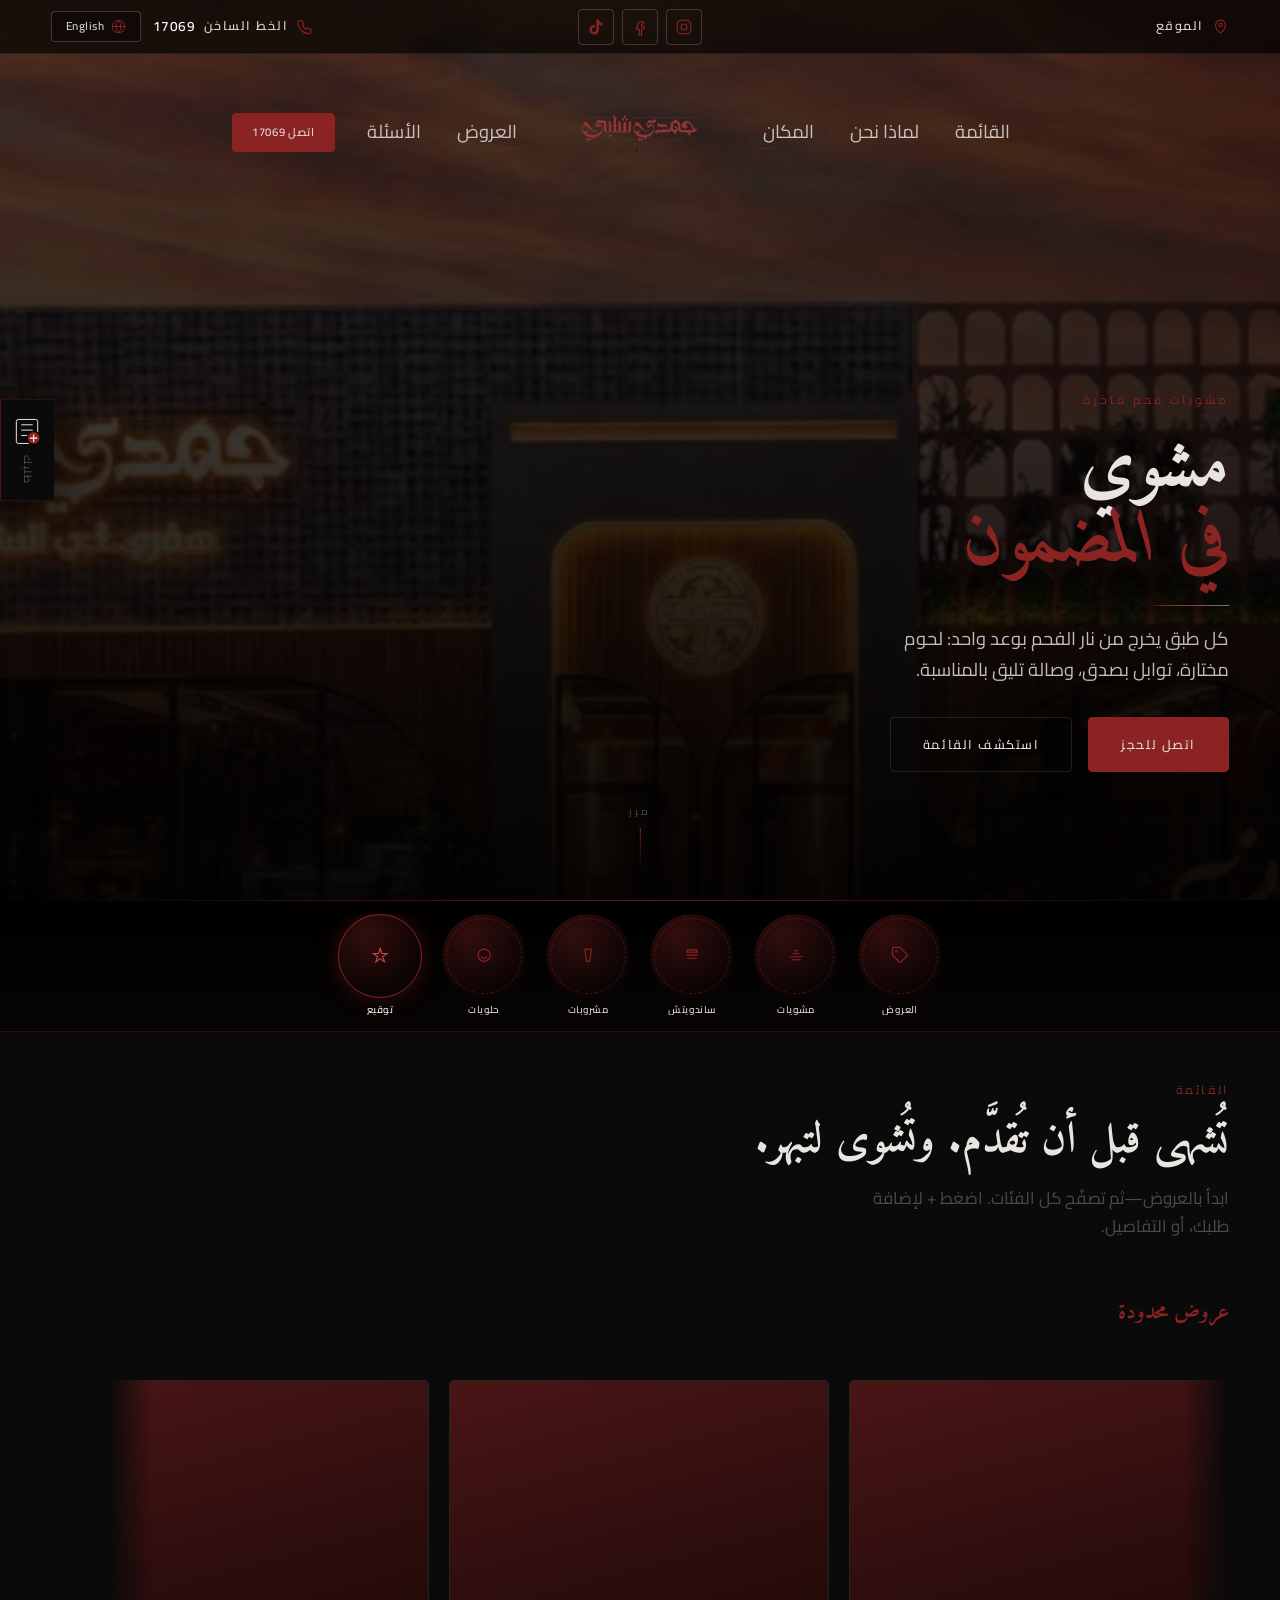
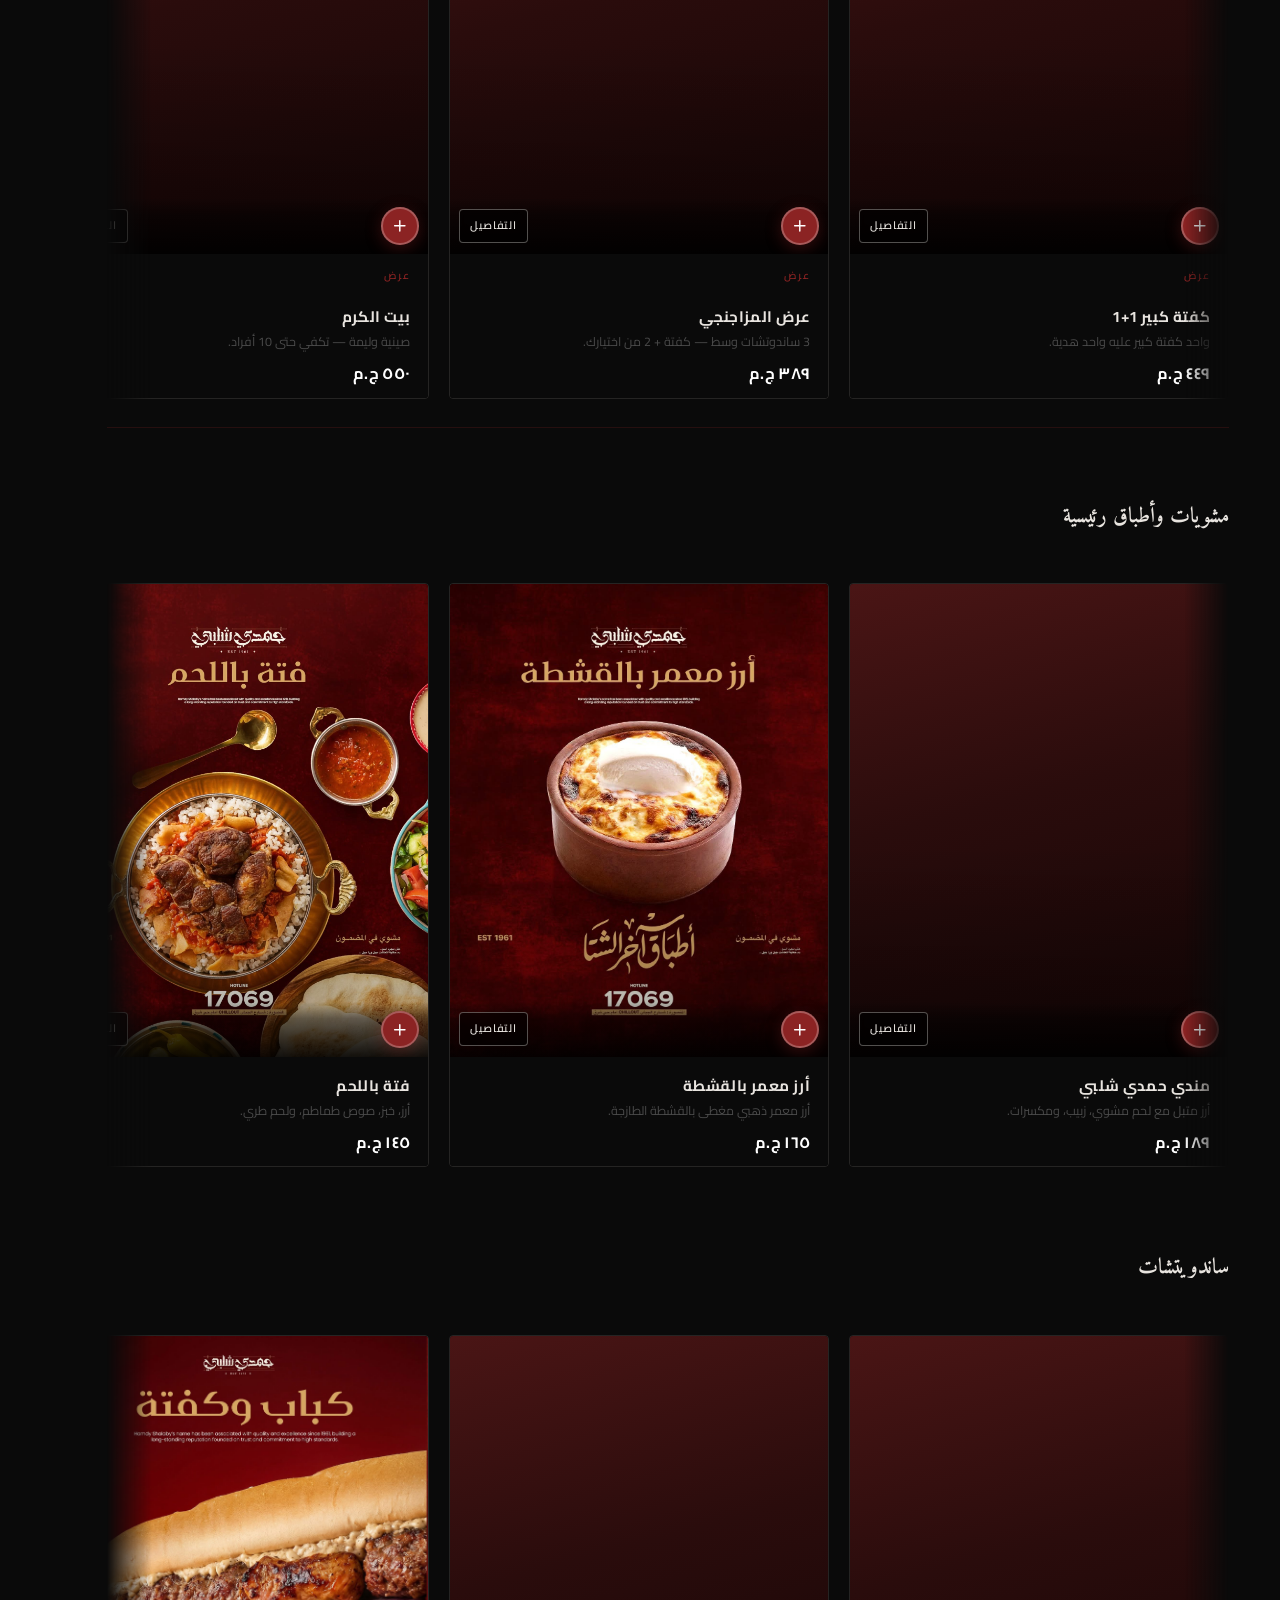
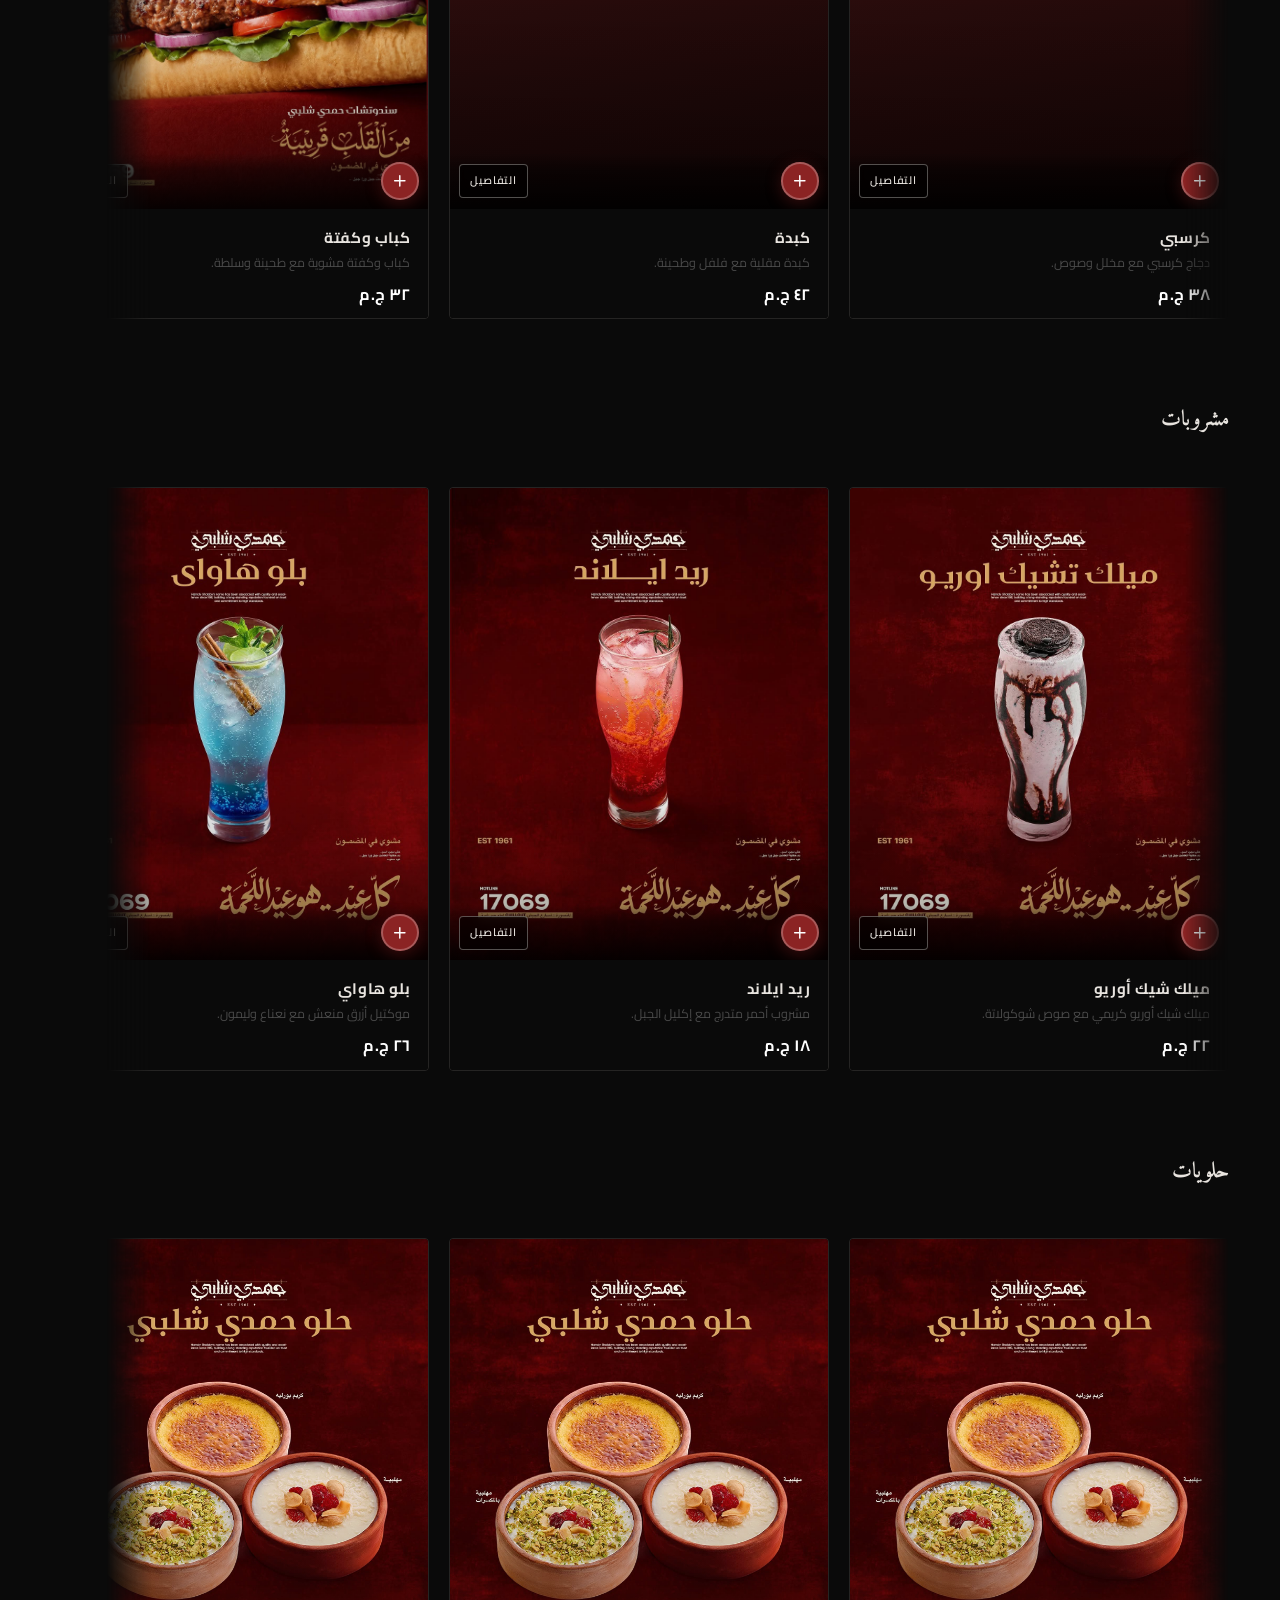
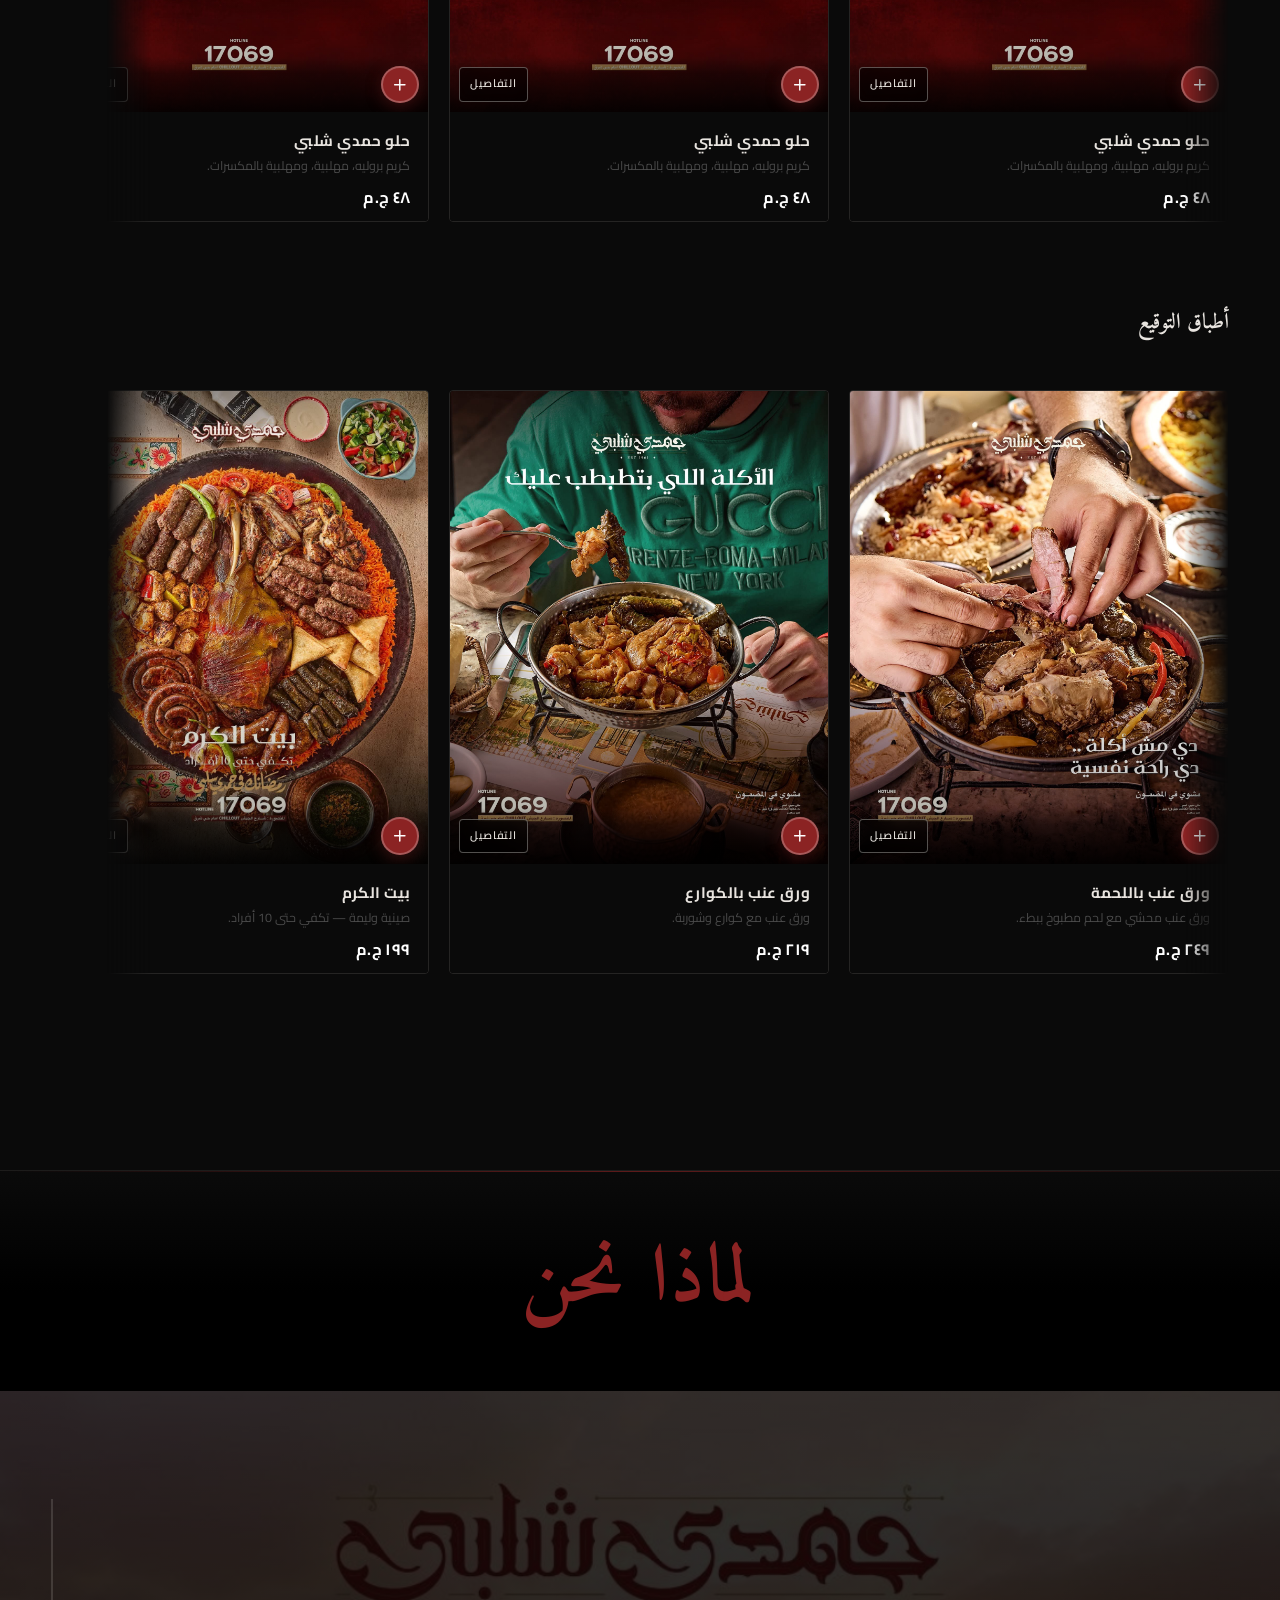
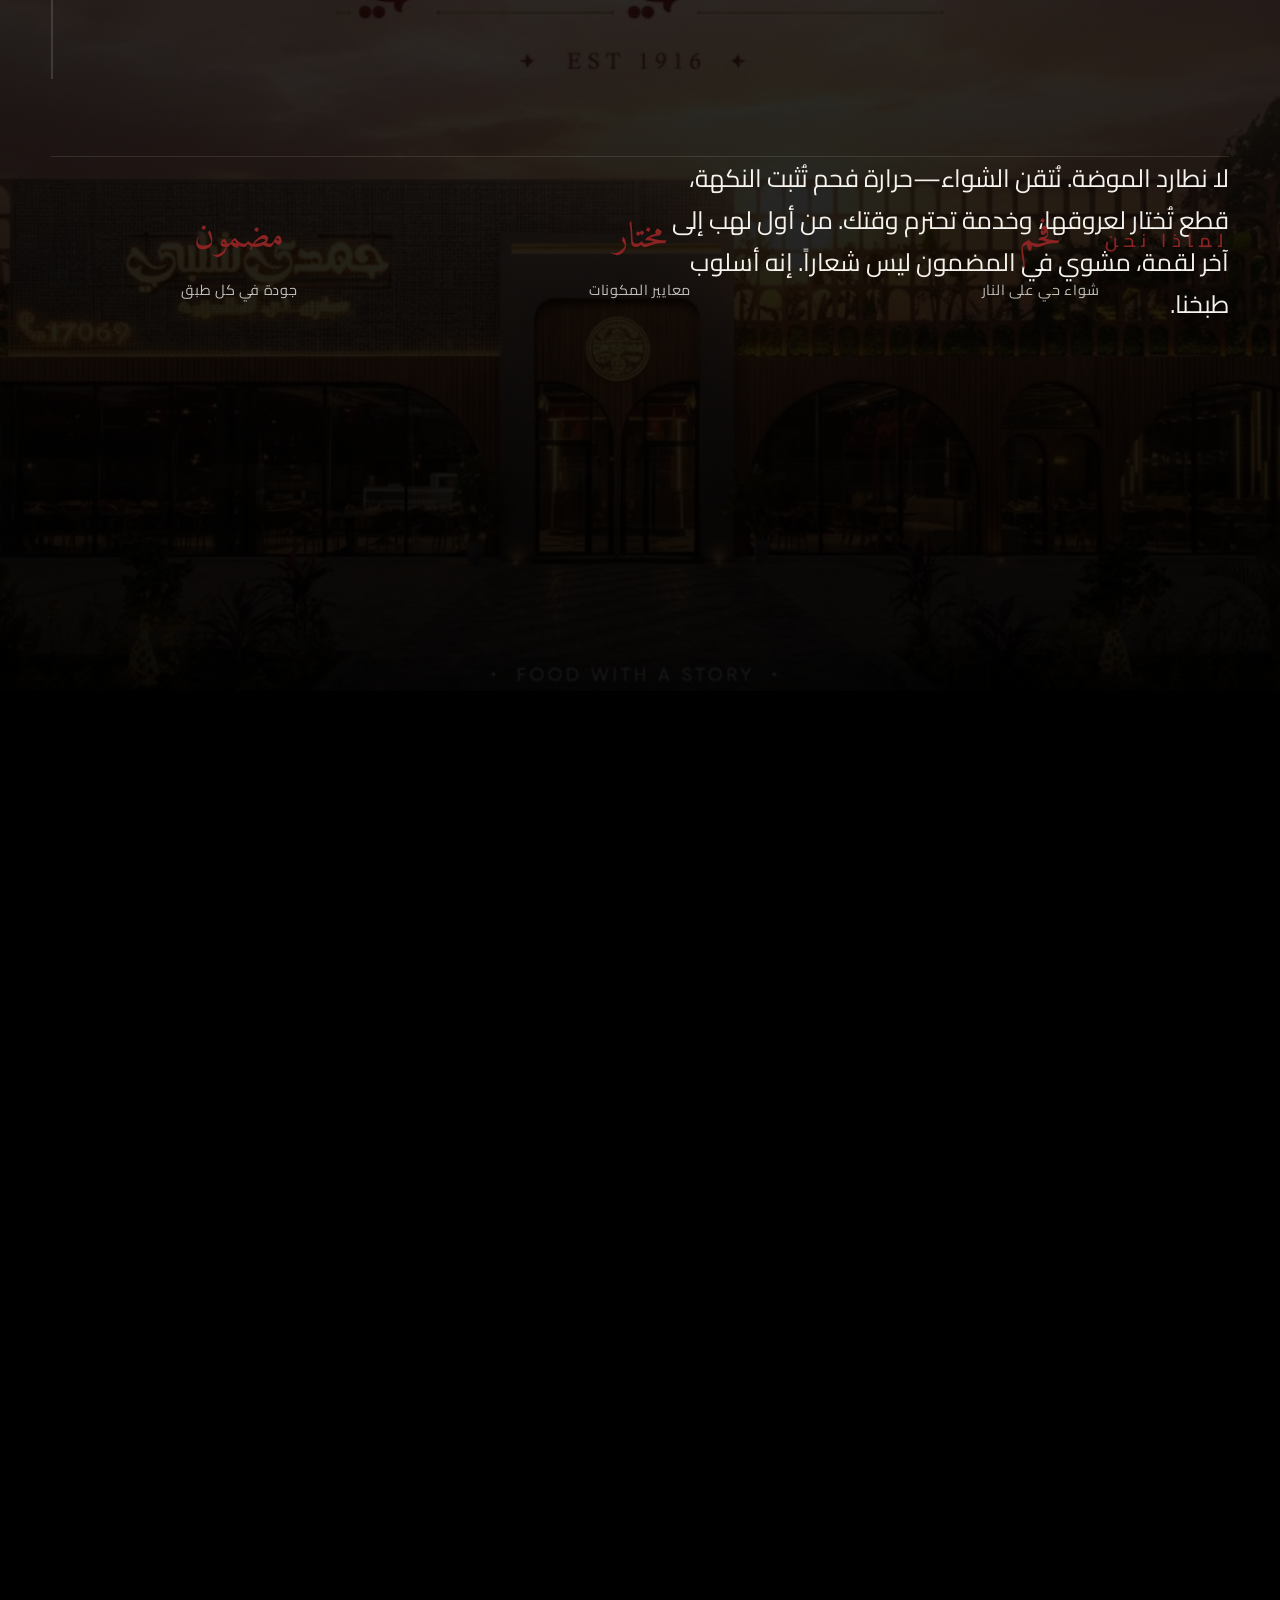
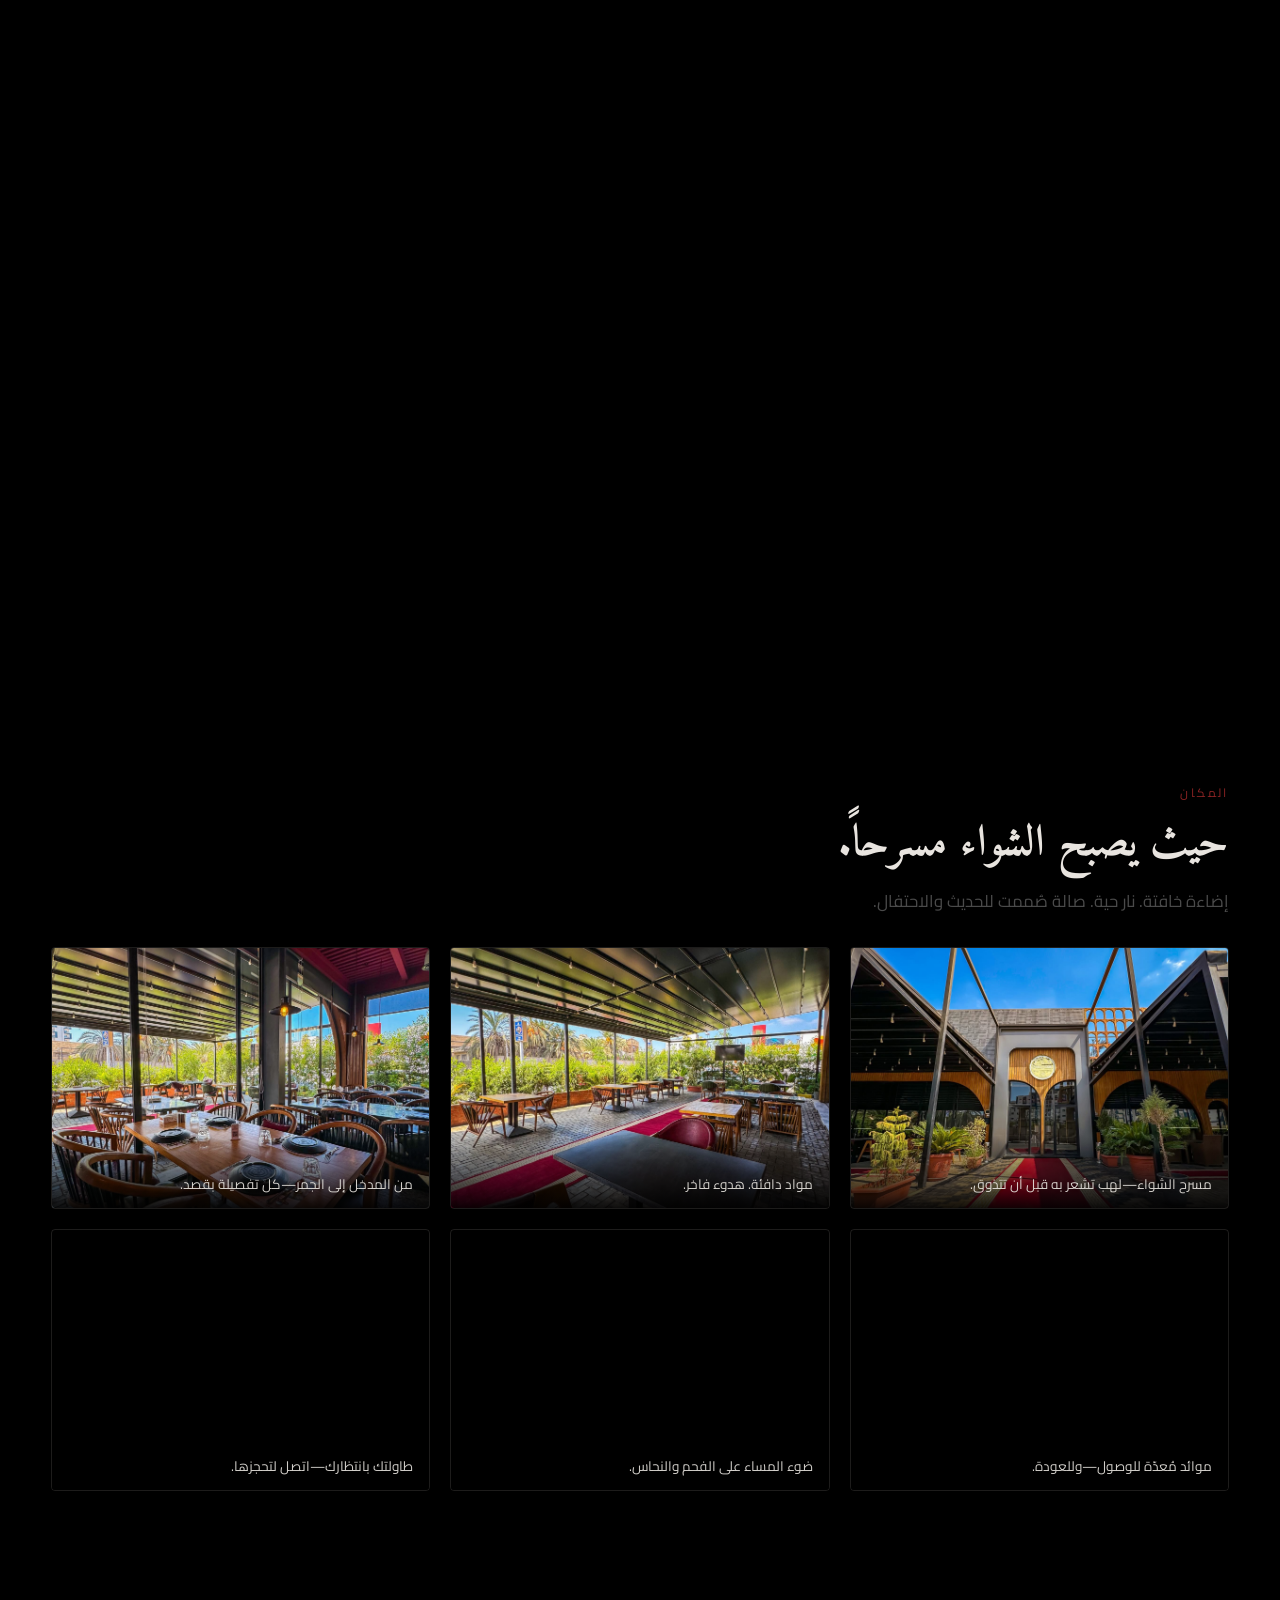
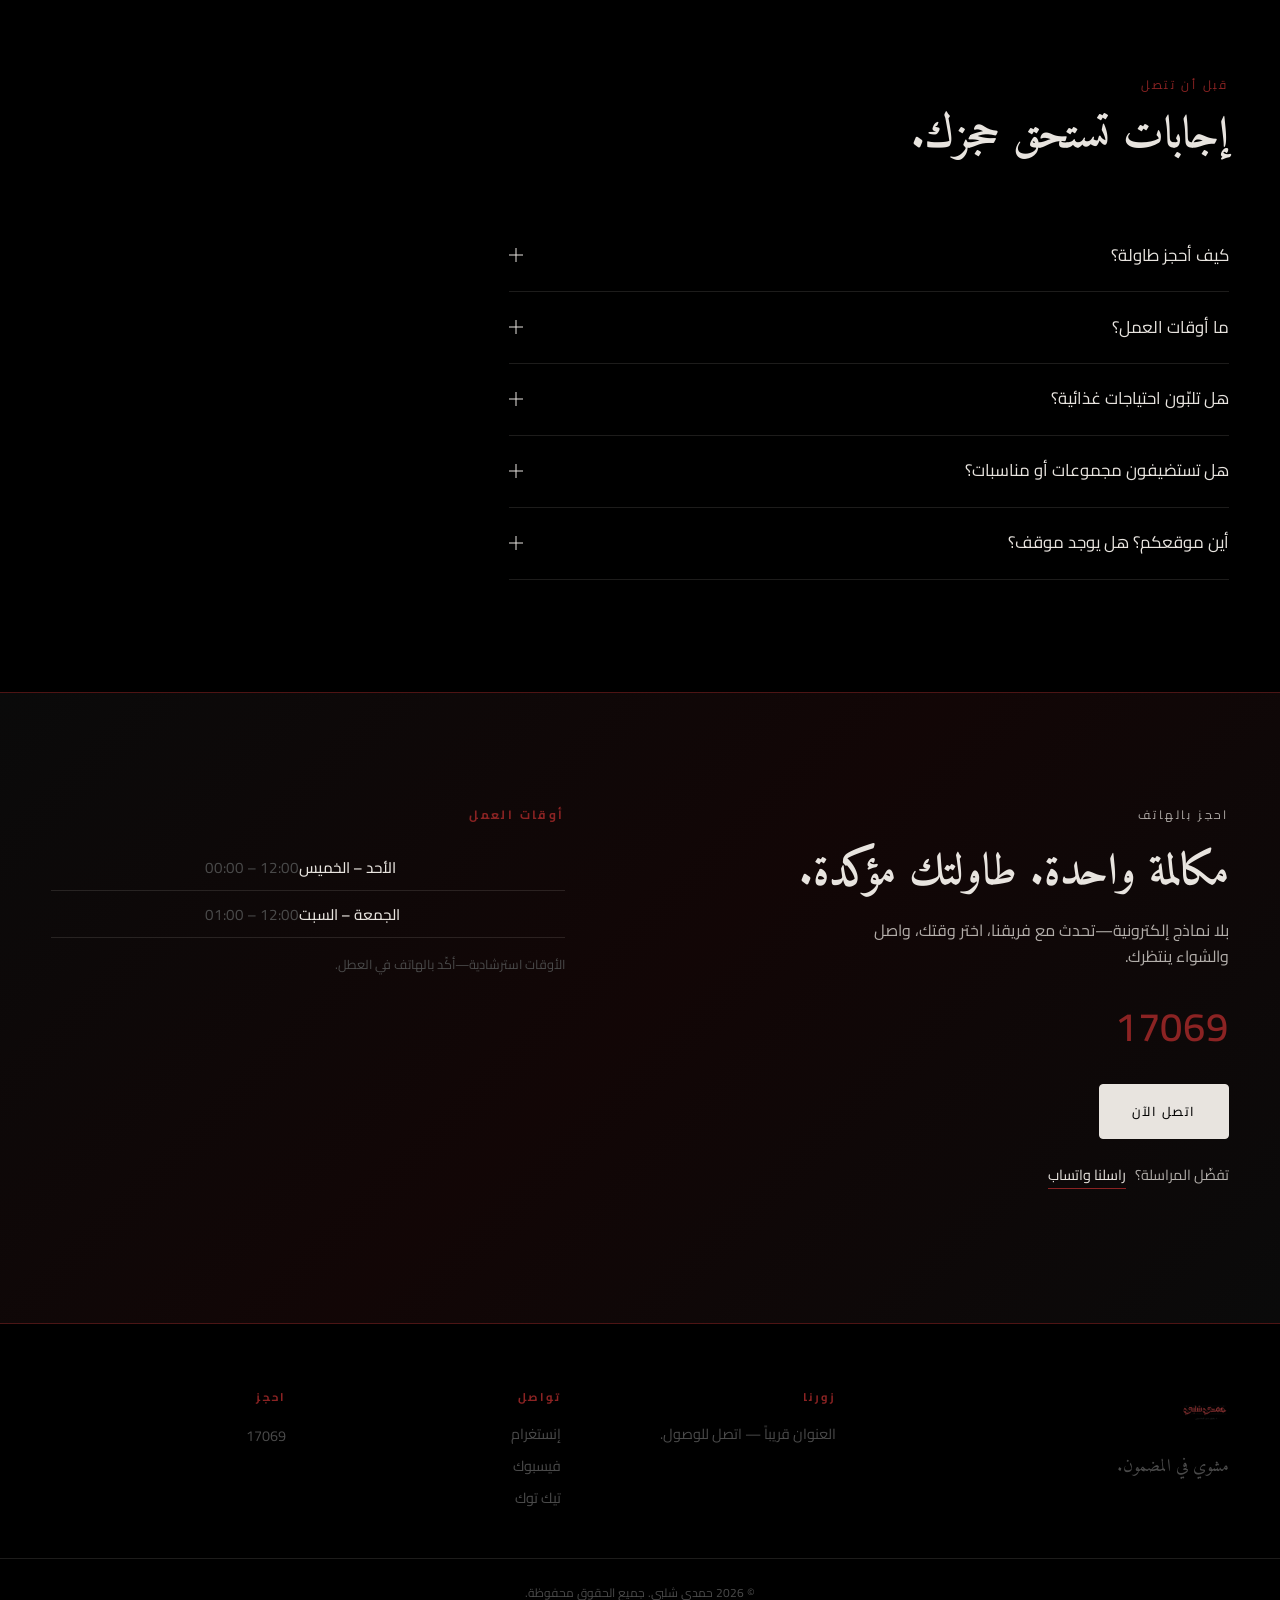
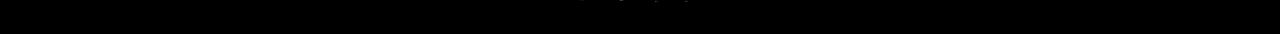
==== commit 2379c32d: "Cart added and functionality almost done" ====
--- a/public/index.html
+++ b/public/index.html
@@ -242,7 +242,7 @@
         <header class="section-header" data-reveal>
           <p class="section-label" data-en="The Menu" data-ar="القائمة">القائمة</p>
           <h2 class="section-title" data-en="Built to crave. Grilled to impress." data-ar="تُشهى قبل أن تُقدَّم. وتُشوى لتبهر.">تُشهى قبل أن تُقدَّم. وتُشوى لتبهر.</h2>
-          <p class="section-desc" data-en="Start with our offers—then browse every category. Swipe each row and tap to call the hotline." data-ar="ابدأ بالعروض—ثم تصفّح كل الفئات. مرّر كل صف واضغط للاتصال بالخط الساخن.">ابدأ بالعروض—ثم تصفّح كل الفئات. مرّر كل صف واضغط للاتصال بالخط الساخن.</p>
+          <p class="section-desc" data-en="Start with our offers—then browse every category. Tap + to add to your order, or view details." data-ar="ابدأ بالعروض—ثم تصفّح كل الفئات. اضغط + لإضافة طلبك، أو التفاصيل.">ابدأ بالعروض—ثم تصفّح كل الفئات. اضغط + لإضافة طلبك، أو التفاصيل.</p>
         </header>
 
         <!-- Offers (featured first) -->
@@ -251,36 +251,36 @@
             <h3 data-en="Limited Offers" data-ar="عروض محدودة">عروض محدودة</h3>
           </div>
           <div class="track" role="region" aria-label="Offers">
-            <figure class="slide slide--offer" tabindex="0" role="button" data-lightbox="images-offer/IMG_7042.JPG" data-offer-title-en="Weekend Family Feast" data-offer-title-ar="وليمة العائلة في نهاية الأسبوع" data-offer-desc-en="Premium mixed grill for four—available Friday &amp; Saturday. Call to book." data-offer-desc-ar="مشكل فاخر لأربعة—متاح الجمعة والسبت. اتصل للحجز.">
-              <img src="images-offer/IMG_7042.JPG" alt="" width="800" height="600" loading="lazy" decoding="async">
+            <figure class="slide slide--offer" data-offer-title-en="Large Kofta — Buy One Get One Free" data-offer-title-ar="كفتة كبير — واحد عليه واحد هدية" data-offer-desc-en="Buy one large kofta sandwich, get a second large kofta free." data-offer-desc-ar="اطلب كفتة كبير واحصل على كفتة كبير ثانية هدية.">
+              <img src="images-offer/IMG_7042.JPG" alt="كفتة كبير — عرض الساندوتشات" width="800" height="600" loading="lazy" decoding="async">
               <figcaption>
                 <span class="slide-offer-badge" data-en="Offer" data-ar="عرض">عرض</span>
-                <strong data-en="Family Feast" data-ar="وليمة العائلة">وليمة العائلة</strong>
-                <span data-en="Premium mixed grill for four—Fri &amp; Sat. Tap for details." data-ar="مشكل فاخر لأربعة—الجمعة والسبت. اضغط للتفاصيل.">مشكل فاخر لأربعة—الجمعة والسبت. اضغط للتفاصيل.</span>
-              </figcaption>
-            </figure>
-            <figure class="slide slide--offer" tabindex="0" role="button" data-lightbox="images-offer/IMG_7043.JPG" data-offer-title-en="Grill Master's Night" data-offer-title-ar="ليلة الشيف" data-offer-desc-en="Chef-selected cuts and sides—limited tables per evening." data-offer-desc-ar="قطع وأطباق جانبية من اختيار الشيف—طاولات محدودة كل مساء.">
-              <img src="images-offer/IMG_7043.JPG" alt="" width="800" height="600" loading="lazy" decoding="async">
+                <strong data-en="Large Kofta BOGO" data-ar="كفتة كبير 1+1">كفتة كبير 1+1</strong>
+                <span data-en="Buy one large kofta, get one free." data-ar="واحد كفتة كبير عليه واحد هدية.">واحد كفتة كبير عليه واحد هدية.</span>
+              </figcaption>
+            </figure>
+            <figure class="slide slide--offer" data-offer-title-en="Mazagangi Offer — 3 Medium Sandwiches" data-offer-title-ar="عرض المزاجنجي — 3 ساندوتشات وسط" data-offer-desc-en="1 kofta + 2 sandwiches of your choice: liver, kofta, sausage, or hawawshi." data-offer-desc-ar="كفتة + ساندوتشين من اختيارك: كبدة، كفتة، سجق، أو حواوشي.">
+              <img src="images-offer/IMG_7043.JPG" alt="عرض المزاجنجي — 3 ساندوتشات وسط" width="800" height="600" loading="lazy" decoding="async">
               <figcaption>
                 <span class="slide-offer-badge" data-en="Offer" data-ar="عرض">عرض</span>
-                <strong data-en="Chef's Night" data-ar="ليلة الشيف">ليلة الشيف</strong>
-                <span data-en="Chef-selected cuts—limited tables. Tap for details." data-ar="قطع من اختيار الشيف—طاولات محدودة. اضغط للتفاصيل.">قطع من اختيار الشيف—طاولات محدودة. اضغط للتفاصيل.</span>
-              </figcaption>
-            </figure>
-            <figure class="slide slide--offer" tabindex="0" role="button" data-lightbox="images-offer/IMG_7060.JPG" data-offer-title-en="Corporate Gathering" data-offer-title-ar="تجمع شركات" data-offer-desc-en="Private sections for teams—custom menus by phone inquiry." data-offer-desc-ar="أقسام خاصة للفرق—قوائم مخصصة عبر الهاتف.">
-              <img src="images-offer/IMG_7060.JPG" alt="" width="800" height="600" loading="lazy" decoding="async">
+                <strong data-en="Mazagangi Offer" data-ar="عرض المزاجنجي">عرض المزاجنجي</strong>
+                <span data-en="3 medium sandwiches — kofta + 2 of your choice." data-ar="3 ساندوتشات وسط — كفتة + 2 من اختيارك.">3 ساندوتشات وسط — كفتة + 2 من اختيارك.</span>
+              </figcaption>
+            </figure>
+            <figure class="slide slide--offer" data-offer-title-en="Beit El Karam Feast" data-offer-title-ar="بيت الكرم" data-offer-desc-en="Grand Ramadan platter — serves up to 10 people." data-offer-desc-ar="صينية رمضانية فاخرة — تكفي حتى 10 أفراد.">
+              <img src="images-offer/IMG_7060.JPG" alt="بيت الكرم — تكفي حتى 10 أفراد" width="800" height="600" loading="lazy" decoding="async">
               <figcaption>
                 <span class="slide-offer-badge" data-en="Offer" data-ar="عرض">عرض</span>
-                <strong data-en="Corporate" data-ar="شركات">شركات</strong>
-                <span data-en="Private sections for teams. Tap for details." data-ar="أقسام خاصة للفرق. اضغط للتفاصيل.">أقسام خاصة للفرق. اضغط للتفاصيل.</span>
-              </figcaption>
-            </figure>
-            <figure class="slide slide--offer" tabindex="0" role="button" data-lightbox="images-offer/IMG_7061.JPG" data-offer-title-en="Celebration Package" data-offer-title-ar="باقة الاحتفال" data-offer-desc-en="Birthdays and milestones—reserve early for the best seating." data-offer-desc-ar="أعياد ميلاد ومناسبات—احجز مبكراً لأفضل مقاعد.">
-              <img src="images-offer/IMG_7061.JPG" alt="" width="800" height="600" loading="lazy" decoding="async">
+                <strong data-en="Beit El Karam" data-ar="بيت الكرم">بيت الكرم</strong>
+                <span data-en="Feast platter — serves up to 10." data-ar="صينية وليمة — تكفي حتى 10 أفراد.">صينية وليمة — تكفي حتى 10 أفراد.</span>
+              </figcaption>
+            </figure>
+            <figure class="slide slide--offer" data-offer-title-en="Friends Platter" data-offer-title-ar="صينية الصحاب" data-offer-desc-en="Mixed grill platter — serves 5 to 6 people." data-offer-desc-ar="صينية مشويات مشكلة — تكفي من 5–6 أفراد.">
+              <img src="images-offer/IMG_7061.JPG" alt="صينية الصحاب — تكفي 5–6 أفراد" width="800" height="600" loading="lazy" decoding="async">
               <figcaption>
                 <span class="slide-offer-badge" data-en="Offer" data-ar="عرض">عرض</span>
-                <strong data-en="Celebrate" data-ar="احتفل">احتفل</strong>
-                <span data-en="Birthdays &amp; milestones—book early. Tap for details." data-ar="أعياد ومناسبات—احجز مبكراً. اضغط للتفاصيل.">أعياد ومناسبات—احجز مبكراً. اضغط للتفاصيل.</span>
+                <strong data-en="Friends Platter" data-ar="صينية الصحاب">صينية الصحاب</strong>
+                <span data-en="Mixed grill — serves 5–6 people." data-ar="مشويات مشكلة — تكفي 5–6 أفراد.">مشويات مشكلة — تكفي 5–6 أفراد.</span>
               </figcaption>
             </figure>
           </div>
@@ -293,59 +293,59 @@
           </div>
           <div class="track" role="region" aria-label="Grills">
             <figure class="slide">
-              <img src="images-meals/IMG_7014.JPG" alt="" width="800" height="600" loading="lazy" decoding="async">
-              <figcaption>
-                <strong data-en="Charcoal Lamb Shoulder" data-ar="كتف حمل على الفحم">كتف حمل على الفحم</strong>
-                <span data-en="Slow-roasted, herb-rubbed, carved at the table." data-ar="تحمير بطيء، أعشاب، وتقطيع عند التقديم.">تحمير بطيء، أعشاب، وتقطيع عند التقديم.</span>
-              </figcaption>
-            </figure>
-            <figure class="slide">
-              <img src="images-meals/IMG_7023.JPG" alt="" width="800" height="600" loading="lazy" decoding="async">
-              <figcaption>
-                <strong data-en="Mixed Grill Royal" data-ar="مشكل ملكي">مشكل ملكي</strong>
-                <span data-en="Lamb, chicken, and kofta—one fire, one standard." data-ar="حمل ودجاج وكفتة—نار واحدة، معيار واحد.">حمل ودجاج وكفتة—نار واحدة، معيار واحد.</span>
-              </figcaption>
-            </figure>
-            <figure class="slide">
-              <img src="images-meals/IMG_7024.JPG" alt="" width="800" height="600" loading="lazy" decoding="async">
-              <figcaption>
-                <strong data-en="Charred Ribeye" data-ar="ريب آي مشوي">ريب آي مشوي</strong>
-                <span data-en="Crust from live coals, center pink by request." data-ar="قشرة من الجمر، وسط وردي حسب رغبتك.">قشرة من الجمر، وسط وردي حسب رغبتك.</span>
-              </figcaption>
-            </figure>
-            <figure class="slide">
-              <img src="images-meals/IMG_7025.JPG" alt="" width="800" height="600" loading="lazy" decoding="async">
-              <figcaption>
-                <strong data-en="Stuffed Poultry" data-ar="دواجن محشوة">دواجن محشوة</strong>
-                <span data-en="Aromatic rice, golden skin, family-style portions." data-ar="أرز معطر، جلد ذهبي، حصص عائلية.">أرز معطر، جلد ذهبي، حصص عائلية.</span>
-              </figcaption>
-            </figure>
-            <figure class="slide">
-              <img src="images-meals/IMG_7030.JPG" alt="" width="800" height="600" loading="lazy" decoding="async">
-              <figcaption>
-                <strong data-en="Chef's Ember Plate" data-ar="طبق الجمر">طبق الجمر</strong>
-                <span data-en="Seasonal selection from the grill master's line." data-ar="اختيار موسمي من خط الشيف.">اختيار موسمي من خط الشيف.</span>
-              </figcaption>
-            </figure>
-            <figure class="slide">
-              <img src="images-meals/IMG_7032.JPG" alt="" width="800" height="600" loading="lazy" decoding="async">
-              <figcaption>
-                <strong data-en="Herb Kofta" data-ar="كفتة بالأعشاب">كفتة بالأعشاب</strong>
-                <span data-en="Hand-pressed, flame-kissed, served with tahini." data-ar="مشكولة يدوياً، لمسة لهب، مع طحينة.">مشكولة يدوياً، لمسة لهب، مع طحينة.</span>
-              </figcaption>
-            </figure>
-            <figure class="slide">
-              <img src="images-meals/IMG_7033.JPG" alt="" width="800" height="600" loading="lazy" decoding="async">
-              <figcaption>
-                <strong data-en="Grilled Sea Bream" data-ar="سمك مشوي">سمك مشوي</strong>
-                <span data-en="Whole fish, lemon, and coastal spice." data-ar="سمك كامل، ليمون، وبهارات ساحلية.">سمك كامل، ليمون، وبهارات ساحلية.</span>
-              </figcaption>
-            </figure>
-            <figure class="slide">
-              <img src="images-meals/IMG_7038.JPG" alt="" width="800" height="600" loading="lazy" decoding="async">
-              <figcaption>
-                <strong data-en="Signature Shank" data-ar="موزة التوقيع">موزة التوقيع</strong>
-                <span data-en="Fall-off-the-bone tenderness, house glaze." data-ar="طراوة تذوب، صوص البيت الخاص.">طراوة تذوب، صوص البيت الخاص.</span>
+              <img src="images-meals/IMG_7014.JPG" alt="مندي حمدي شلبي" width="800" height="600" loading="lazy" decoding="async">
+              <figcaption>
+                <strong data-en="Mandi Hamdy Shalaby" data-ar="مندي حمدي شلبي">مندي حمدي شلبي</strong>
+                <span data-en="Spiced rice with roasted meat, raisins, and nuts." data-ar="أرز متبل مع لحم مشوي، زبيب، ومكسرات.">أرز متبل مع لحم مشوي، زبيب، ومكسرات.</span>
+              </figcaption>
+            </figure>
+            <figure class="slide">
+              <img src="images-meals/IMG_7023.JPG" alt="أرز معمر بالقشطة" width="800" height="600" loading="lazy" decoding="async">
+              <figcaption>
+                <strong data-en="Rice Moammar with Cream" data-ar="أرز معمر بالقشطة">أرز معمر بالقشطة</strong>
+                <span data-en="Golden baked rice topped with fresh cream." data-ar="أرز معمر ذهبي مغطى بالقشطة الطازجة.">أرز معمر ذهبي مغطى بالقشطة الطازجة.</span>
+              </figcaption>
+            </figure>
+            <figure class="slide">
+              <img src="images-meals/IMG_7024.JPG" alt="فتة باللحم" width="800" height="600" loading="lazy" decoding="async">
+              <figcaption>
+                <strong data-en="Fatta with Meat" data-ar="فتة باللحم">فتة باللحم</strong>
+                <span data-en="Rice, bread, tomato sauce, and tender meat." data-ar="أرز، خبز، صوص طماطم، ولحم طري.">أرز، خبز، صوص طماطم، ولحم طري.</span>
+              </figcaption>
+            </figure>
+            <figure class="slide">
+              <img src="images-meals/IMG_7025.JPG" alt="دجاج تندوري" width="800" height="600" loading="lazy" decoding="async">
+              <figcaption>
+                <strong data-en="Tandoori Chicken" data-ar="دجاج تندوري">دجاج تندوري</strong>
+                <span data-en="Charcoal-grilled tandoori chicken with fries and rice." data-ar="دجاج تندوري مشوي مع بطاطس وأرز.">دجاج تندوري مشوي مع بطاطس وأرز.</span>
+              </figcaption>
+            </figure>
+            <figure class="slide">
+              <img src="images-meals/IMG_7030.JPG" alt="مندي" width="800" height="600" loading="lazy" decoding="async">
+              <figcaption>
+                <strong data-en="Mandi" data-ar="مندي">مندي</strong>
+                <span data-en="Traditional mandi rice with roasted meat and sauces." data-ar="مندي تقليدي مع لحم مشوي وصوصات.">مندي تقليدي مع لحم مشوي وصوصات.</span>
+              </figcaption>
+            </figure>
+            <figure class="slide">
+              <img src="images-meals/IMG_7032.JPG" alt="حمام محشي" width="800" height="600" loading="lazy" decoding="async">
+              <figcaption>
+                <strong data-en="Stuffed Pigeon" data-ar="حمام محشي">حمام محشي</strong>
+                <span data-en="Roasted stuffed pigeon served on golden fries." data-ar="حمام محشي مشوي على بطاطس ذهبية.">حمام محشي مشوي على بطاطس ذهبية.</span>
+              </figcaption>
+            </figure>
+            <figure class="slide">
+              <img src="images-meals/IMG_7033.JPG" alt="كباب حلة" width="800" height="600" loading="lazy" decoding="async">
+              <figcaption>
+                <strong data-en="Kebab Halla" data-ar="كباب حلة">كباب حلة</strong>
+                <span data-en="Beef and onions slow-cooked in rich gravy." data-ar="لحم وبصل مطبوخ ببطء في صوص غني.">لحم وبصل مطبوخ ببطء في صوص غني.</span>
+              </figcaption>
+            </figure>
+            <figure class="slide">
+              <img src="images-meals/IMG_7038.JPG" alt="توماهوك" width="800" height="600" loading="lazy" decoding="async">
+              <figcaption>
+                <strong data-en="Tomahawk" data-ar="توماهوك">توماهوك</strong>
+                <span data-en="Bone-in ribeye with herb butter, mash, and vegetables." data-ar="ريب آي على العظم مع زبدة أعشاب وبطاطس وخضار.">ريب آي على العظم مع زبدة أعشاب وبطاطس وخضار.</span>
               </figcaption>
             </figure>
           </div>
@@ -358,59 +358,59 @@
           </div>
           <div class="track" role="region">
             <figure class="slide">
-              <img src="images-sandwiches/IMG_7015.JPG" alt="" width="800" height="600" loading="lazy" decoding="async">
-              <figcaption>
-                <strong data-en="Shawarma Royale" data-ar="شاورما رويال">شاورما رويال</strong>
-                <span data-en="Stacked, sauced, wrapped in warm saj." data-ar="طبقات، صوص، ولف على صاج دافئ.">طبقات، صوص، ولف على صاج دافئ.</span>
-              </figcaption>
-            </figure>
-            <figure class="slide">
-              <img src="images-sandwiches/IMG_7016.JPG" alt="" width="800" height="600" loading="lazy" decoding="async">
-              <figcaption>
-                <strong data-en="Grill Master's Wrap" data-ar="لفة الشيف">لفة الشيف</strong>
-                <span data-en="Charcoal meat, pickles, garlic whip." data-ar="لحم فحم، مخلل، وثوم كريمي.">لحم فحم، مخلل، وثوم كريمي.</span>
-              </figcaption>
-            </figure>
-            <figure class="slide">
-              <img src="images-sandwiches/IMG_7017.JPG" alt="" width="800" height="600" loading="lazy" decoding="async">
-              <figcaption>
-                <strong data-en="Kofta Sandwich" data-ar="ساندويتش كفتة">ساندويتش كفتة</strong>
-                <span data-en="Street comfort, restaurant discipline." data-ar="راحة الشارع، دقة المطعم.">راحة الشارع، دقة المطعم.</span>
-              </figcaption>
-            </figure>
-            <figure class="slide">
-              <img src="images-sandwiches/IMG_7018.JPG" alt="" width="800" height="600" loading="lazy" decoding="async">
-              <figcaption>
-                <strong data-en="Chicken Flame" data-ar="دجاج اللهب">دجاج اللهب</strong>
-                <span data-en="Juicy breast, crisp edge, house sauce." data-ar="صدر عصير، حافة مقرمشة، صوص البيت.">صدر عصير، حافة مقرمشة، صوص البيت.</span>
-              </figcaption>
-            </figure>
-            <figure class="slide">
-              <img src="images-sandwiches/IMG_7019.JPG" alt="" width="800" height="600" loading="lazy" decoding="async">
-              <figcaption>
-                <strong data-en="Mixed Grill Roll" data-ar="رول المشكل">رول المشكل</strong>
-                <span data-en="Shareable cuts in one premium wrap." data-ar="قطع للمشاركة في لفة فاخرة.">قطع للمشاركة في لفة فاخرة.</span>
-              </figcaption>
-            </figure>
-            <figure class="slide">
-              <img src="images-sandwiches/IMG_7020.JPG" alt="" width="800" height="600" loading="lazy" decoding="async">
-              <figcaption>
-                <strong data-en="Lamb Pocket" data-ar="جيب الحمل">جيب الحمل</strong>
-                <span data-en="Tender strips, sumac onion, tahini drizzle." data-ar="شرائح طرية، بصل سماق، رشة طحينة.">شرائح طرية، بصل سماق، رشة طحينة.</span>
-              </figcaption>
-            </figure>
-            <figure class="slide">
-              <img src="images-sandwiches/IMG_7021.JPG" alt="" width="800" height="600" loading="lazy" decoding="async">
-              <figcaption>
-                <strong data-en="Spiced Beef Baguette" data-ar="باغيت لحم متبل">باغيت لحم متبل</strong>
-                <span data-en="Bold spice, melted edge, crunch first bite." data-ar="بهارات جريئة، حافة ذائبة، قرمشة أولى.">بهارات جريئة، حافة ذائبة، قرمشة أولى.</span>
-              </figcaption>
-            </figure>
-            <figure class="slide">
-              <img src="images-sandwiches/IMG_7022.JPG" alt="" width="800" height="600" loading="lazy" decoding="async">
-              <figcaption>
-                <strong data-en="House Special Roll" data-ar="رول البيت">رول البيت</strong>
-                <span data-en="The sandwich guests reorder most." data-ar="الساندويتش الأكثر طلباً.">الساندويتش الأكثر طلباً.</span>
+              <img src="images-sandwiches/IMG_7015.JPG" alt="كرسبي" width="800" height="600" loading="lazy" decoding="async">
+              <figcaption>
+                <strong data-en="Crispy" data-ar="كرسبي">كرسبي</strong>
+                <span data-en="Crispy fried chicken with pickles and sauce." data-ar="دجاج كرسبي مع مخلل وصوص.">دجاج كرسبي مع مخلل وصوص.</span>
+              </figcaption>
+            </figure>
+            <figure class="slide">
+              <img src="images-sandwiches/IMG_7016.JPG" alt="كبدة" width="800" height="600" loading="lazy" decoding="async">
+              <figcaption>
+                <strong data-en="Liver" data-ar="كبدة">كبدة</strong>
+                <span data-en="Sautéed liver with peppers and tahini." data-ar="كبدة مقلية مع فلفل وطحينة.">كبدة مقلية مع فلفل وطحينة.</span>
+              </figcaption>
+            </figure>
+            <figure class="slide">
+              <img src="images-sandwiches/IMG_7017.JPG" alt="كباب وكفتة" width="800" height="600" loading="lazy" decoding="async">
+              <figcaption>
+                <strong data-en="Kebab &amp; Kofta" data-ar="كباب وكفتة">كباب وكفتة</strong>
+                <span data-en="Grilled kebab and kofta with tahini and salad." data-ar="كباب وكفتة مشوية مع طحينة وسلطة.">كباب وكفتة مشوية مع طحينة وسلطة.</span>
+              </figcaption>
+            </figure>
+            <figure class="slide">
+              <img src="images-sandwiches/IMG_7018.JPG" alt="شيش طاووق" width="800" height="600" loading="lazy" decoding="async">
+              <figcaption>
+                <strong data-en="Shish Taouk" data-ar="شيش طاووق">شيش طاووق</strong>
+                <span data-en="Grilled chicken with garlic sauce and pickles." data-ar="دجاج مشوي مع صوص ثوم ومخلل.">دجاج مشوي مع صوص ثوم ومخلل.</span>
+              </figcaption>
+            </figure>
+            <figure class="slide">
+              <img src="images-sandwiches/IMG_7019.JPG" alt="سندوتشات حمدي شلبي" width="800" height="600" loading="lazy" decoding="async">
+              <figcaption>
+                <strong data-en="Hamdy Shalaby Sandwiches" data-ar="سندوتشات حمدي شلبي">سندوتشات حمدي شلبي</strong>
+                <span data-en="Our signature sandwich selection — close to the heart." data-ar="تشكيلة سندوتشاتنا — من القلب قريبة.">تشكيلة سندوتشاتنا — من القلب قريبة.</span>
+              </figcaption>
+            </figure>
+            <figure class="slide">
+              <img src="images-sandwiches/IMG_7020.JPG" alt="كباب مشوي" width="800" height="600" loading="lazy" decoding="async">
+              <figcaption>
+                <strong data-en="Grilled Kebab" data-ar="كباب مشوي">كباب مشوي</strong>
+                <span data-en="Charcoal kebab with tahini, lettuce, and pickles." data-ar="كباب فحم مع طحينة وخس ومخلل.">كباب فحم مع طحينة وخس ومخلل.</span>
+              </figcaption>
+            </figure>
+            <figure class="slide">
+              <img src="images-sandwiches/IMG_7021.JPG" alt="سجق اسكندراني" width="800" height="600" loading="lazy" decoding="async">
+              <figcaption>
+                <strong data-en="Alexandrian Sausage" data-ar="سجق اسكندراني">سجق اسكندراني</strong>
+                <span data-en="Grilled sausage with peppers in a soft roll." data-ar="سجق مشوي مع فلفل في خبز طري.">سجق مشوي مع فلفل في خبز طري.</span>
+              </figcaption>
+            </figure>
+            <figure class="slide">
+              <img src="images-sandwiches/IMG_7022.JPG" alt="كفتة" width="800" height="600" loading="lazy" decoding="async">
+              <figcaption>
+                <strong data-en="Kofta" data-ar="كفتة">كفتة</strong>
+                <span data-en="Grilled kofta with tahini, tomato, and onion." data-ar="كفتة مشوية مع طحينة وطماطم وبصل.">كفتة مشوية مع طحينة وطماطم وبصل.</span>
               </figcaption>
             </figure>
           </div>
@@ -423,24 +423,24 @@
           </div>
           <div class="track" role="region">
             <figure class="slide">
-              <img src="images-drinks/IMG_7028.JPG" alt="" width="800" height="600" loading="lazy" decoding="async">
-              <figcaption>
-                <strong data-en="Fresh Pressed" data-ar="عصائر طازجة">عصائر طازجة</strong>
-                <span data-en="Seasonal fruit, no shortcuts." data-ar="فواكه موسمية، بلا اختصارات.">فواكه موسمية، بلا اختصارات.</span>
-              </figcaption>
-            </figure>
-            <figure class="slide">
-              <img src="images-drinks/IMG_7029.JPG" alt="" width="800" height="600" loading="lazy" decoding="async">
-              <figcaption>
-                <strong data-en="House Lemonade" data-ar="ليموناضة البيت">ليموناضة البيت</strong>
-                <span data-en="Balanced sweet-tart, ice-cold." data-ar="توازن حلو وحامض، مثلجة.">توازن حلو وحامض، مثلجة.</span>
-              </figcaption>
-            </figure>
-            <figure class="slide">
-              <img src="images-drinks/IMG_7031.JPG" alt="" width="800" height="600" loading="lazy" decoding="async">
-              <figcaption>
-                <strong data-en="Signature Coolers" data-ar="مشروبات التوقيع">مشروبات التوقيع</strong>
-                <span data-en="Crafted to pair with smoke and spice." data-ar="مصممة لتناسب الدخان والبهارات.">مصممة لتناسب الدخان والبهارات.</span>
+              <img src="images-drinks/IMG_7028.JPG" alt="ميلك شيك أوريو" width="800" height="600" loading="lazy" decoding="async">
+              <figcaption>
+                <strong data-en="Oreo Milkshake" data-ar="ميلك شيك أوريو">ميلك شيك أوريو</strong>
+                <span data-en="Creamy Oreo milkshake with chocolate drizzle." data-ar="ميلك شيك أوريو كريمي مع صوص شوكولاتة.">ميلك شيك أوريو كريمي مع صوص شوكولاتة.</span>
+              </figcaption>
+            </figure>
+            <figure class="slide">
+              <img src="images-drinks/IMG_7029.JPG" alt="ريد ايلاند" width="800" height="600" loading="lazy" decoding="async">
+              <figcaption>
+                <strong data-en="Red Island" data-ar="ريد ايلاند">ريد ايلاند</strong>
+                <span data-en="Layered red sparkling drink with rosemary." data-ar="مشروب أحمر متدرج مع إكليل الجبل.">مشروب أحمر متدرج مع إكليل الجبل.</span>
+              </figcaption>
+            </figure>
+            <figure class="slide">
+              <img src="images-drinks/IMG_7031.JPG" alt="بلو هاواي" width="800" height="600" loading="lazy" decoding="async">
+              <figcaption>
+                <strong data-en="Blue Hawaii" data-ar="بلو هاواي">بلو هاواي</strong>
+                <span data-en="Refreshing blue mocktail with mint and lime." data-ar="موكتيل أزرق منعش مع نعناع وليمون.">موكتيل أزرق منعش مع نعناع وليمون.</span>
               </figcaption>
             </figure>
           </div>
@@ -453,10 +453,10 @@
           </div>
           <div class="track" role="region">
             <figure class="slide">
-              <img src="images-dessert/IMG_7026.JPG" alt="" width="800" height="600" loading="lazy" decoding="async">
-              <figcaption>
-                <strong data-en="Ember Finale" data-ar="ختام الجمر">ختام الجمر</strong>
-                <span data-en="A sweet close worthy of the grill experience." data-ar="نهاية حلوة تليق بتجربة الشواء.">نهاية حلوة تليق بتجربة الشواء.</span>
+              <img src="images-dessert/IMG_7026.JPG" alt="حلو حمدي شلبي" width="800" height="600" loading="lazy" decoding="async">
+              <figcaption>
+                <strong data-en="Hamdy Shalaby Sweets" data-ar="حلو حمدي شلبي">حلو حمدي شلبي</strong>
+                <span data-en="Crème brûlée, mahalabiya, and mahalabiya with nuts." data-ar="كريم بروليه، مهلبية، ومهلبية بالمكسرات.">كريم بروليه، مهلبية، ومهلبية بالمكسرات.</span>
               </figcaption>
             </figure>
           </div>
@@ -469,59 +469,59 @@
           </div>
           <div class="track" role="region">
             <figure class="slide">
-              <img src="images-marketing-plates/IMG_7040.JPG" alt="" width="800" height="600" loading="lazy" decoding="async">
-              <figcaption>
-                <strong data-en="The Hamdy Plate" data-ar="طبق حمدي">طبق حمدي</strong>
-                <span data-en="Our flagship—photographed, perfected, unforgettable." data-ar="رايتنا—مُصوَّر، مُتقن، لا يُنسى.">رايتنا—مُصوَّر، مُتقن، لا يُنسى.</span>
-              </figcaption>
-            </figure>
-            <figure class="slide">
-              <img src="images-marketing-plates/IMG_7041.JPG" alt="" width="800" height="600" loading="lazy" decoding="async">
-              <figcaption>
-                <strong data-en="Gold Standard Grill" data-ar="مشويات المعيار الذهبي">مشويات المعيار الذهبي</strong>
-                <span data-en="Presentation built for celebration nights." data-ar="تقديم يُبنى ليالي الاحتفال.">تقديم يُبنى ليالي الاحتفال.</span>
-              </figcaption>
-            </figure>
-            <figure class="slide">
-              <img src="images-marketing-plates/IMG_7044.JPG" alt="" width="800" height="600" loading="lazy" decoding="async">
-              <figcaption>
-                <strong data-en="Family Feast" data-ar="وليمة العائلة">وليمة العائلة</strong>
-                <span data-en="Scale for gatherings without compromising craft." data-ar="حجم للتجمعات دون التنازل عن الحرفة.">حجم للتجمعات دون التنازل عن الحرفة.</span>
-              </figcaption>
-            </figure>
-            <figure class="slide">
-              <img src="images-marketing-plates/IMG_7045.JPG" alt="" width="800" height="600" loading="lazy" decoding="async">
-              <figcaption>
-                <strong data-en="Chef's Table Selection" data-ar="اختيار طاولة الشيف">اختيار طاولة الشيف</strong>
-                <span data-en="Limited plates from the line each service." data-ar="أطباق محدودة من الخط كل خدمة.">أطباق محدودة من الخط كل خدمة.</span>
-              </figcaption>
-            </figure>
-            <figure class="slide">
-              <img src="images-marketing-plates/IMG_7046.JPG" alt="" width="800" height="600" loading="lazy" decoding="async">
-              <figcaption>
-                <strong data-en="Prestige Mixed Grill" data-ar="مشكل بريستيج">مشكل بريستيج</strong>
-                <span data-en="The plate that defines our house." data-ar="الطبق الذي يعرّف بيتنا.">الطبق الذي يعرّف بيتنا.</span>
-              </figcaption>
-            </figure>
-            <figure class="slide">
-              <img src="images-marketing-plates/IMG_7047.JPG" alt="" width="800" height="600" loading="lazy" decoding="async">
-              <figcaption>
-                <strong data-en="Celebration Platter" data-ar="صحن الاحتفال">صحن الاحتفال</strong>
-                <span data-en="Designed for birthdays, wins, and reunions." data-ar="لأعياد الميلاد والانتصارات واللقاءات.">لأعياد الميلاد والانتصارات واللقاءات.</span>
-              </figcaption>
-            </figure>
-            <figure class="slide">
-              <img src="images-marketing-plates/IMG_7048.JPG" alt="" width="800" height="600" loading="lazy" decoding="async">
-              <figcaption>
-                <strong data-en="Ember &amp; Herb" data-ar="جمر وأعشاب">جمر وأعشاب</strong>
-                <span data-en="Color, smoke, and garnish as theatre." data-ar="لون ودخان وزينة كمسرحية.">لون ودخان وزينة كمسرحية.</span>
-              </figcaption>
-            </figure>
-            <figure class="slide">
-              <img src="images-marketing-plates/IMG_7049.JPG" alt="" width="800" height="600" loading="lazy" decoding="async">
-              <figcaption>
-                <strong data-en="Legacy Plate" data-ar="طبق الإرث">طبق الإرث</strong>
-                <span data-en="Heritage flavors in a modern frame." data-ar="نكهات إرث في إطار عصري.">نكهات إرث في إطار عصري.</span>
+              <img src="images-marketing-plates/IMG_7040.JPG" alt="ورق عنب باللحمة" width="800" height="600" loading="lazy" decoding="async">
+              <figcaption>
+                <strong data-en="Stuffed Grape Leaves with Meat" data-ar="ورق عنب باللحمة">ورق عنب باللحمة</strong>
+                <span data-en="Mahshi waraq enab topped with slow-roasted meat." data-ar="ورق عنب محشي مع لحم مطبوخ ببطء.">ورق عنب محشي مع لحم مطبوخ ببطء.</span>
+              </figcaption>
+            </figure>
+            <figure class="slide">
+              <img src="images-marketing-plates/IMG_7041.JPG" alt="ورق عنب بالكوارع" width="800" height="600" loading="lazy" decoding="async">
+              <figcaption>
+                <strong data-en="Waraq Enab with Kawaree" data-ar="ورق عنب بالكوارع">ورق عنب بالكوارع</strong>
+                <span data-en="Stuffed grape leaves with kawaree and soup." data-ar="ورق عنب مع كوارع وشوربة.">ورق عنب مع كوارع وشوربة.</span>
+              </figcaption>
+            </figure>
+            <figure class="slide">
+              <img src="images-marketing-plates/IMG_7044.JPG" alt="بيت الكرم" width="800" height="600" loading="lazy" decoding="async">
+              <figcaption>
+                <strong data-en="Beit El Karam" data-ar="بيت الكرم">بيت الكرم</strong>
+                <span data-en="Grand feast platter — serves up to 10 people." data-ar="صينية وليمة — تكفي حتى 10 أفراد.">صينية وليمة — تكفي حتى 10 أفراد.</span>
+              </figcaption>
+            </figure>
+            <figure class="slide">
+              <img src="images-marketing-plates/IMG_7045.JPG" alt="دجاج مشوي" width="800" height="600" loading="lazy" decoding="async">
+              <figcaption>
+                <strong data-en="Grilled Chicken" data-ar="دجاج مشوي">دجاج مشوي</strong>
+                <span data-en="Charcoal-grilled chicken on bread with herbs." data-ar="دجاج مشوي على الفحم مع أعشاب.">دجاج مشوي على الفحم مع أعشاب.</span>
+              </figcaption>
+            </figure>
+            <figure class="slide">
+              <img src="images-marketing-plates/IMG_7046.JPG" alt="كفتة مشوية" width="800" height="600" loading="lazy" decoding="async">
+              <figcaption>
+                <strong data-en="Grilled Kofta" data-ar="كفتة مشوية">كفتة مشوية</strong>
+                <span data-en="Kofta skewers on bread with grilled vegetables." data-ar="كفتة مشوية على خبز مع خضار مشوية.">كفتة مشوية على خبز مع خضار مشوية.</span>
+              </figcaption>
+            </figure>
+            <figure class="slide">
+              <img src="images-marketing-plates/IMG_7047.JPG" alt="سجق مشوي" width="800" height="600" loading="lazy" decoding="async">
+              <figcaption>
+                <strong data-en="Grilled Sausage" data-ar="سجق مشوي">سجق مشوي</strong>
+                <span data-en="Coiled grilled sausage with lemon and parsley." data-ar="سجق مشوي ملفوف مع ليمون وبقدونس.">سجق مشوي ملفوف مع ليمون وبقدونس.</span>
+              </figcaption>
+            </figure>
+            <figure class="slide">
+              <img src="images-marketing-plates/IMG_7048.JPG" alt="ستيك بصوص المشروم" width="800" height="600" loading="lazy" decoding="async">
+              <figcaption>
+                <strong data-en="Mushroom Steak" data-ar="ستيك بصوص المشروم">ستيك بصوص المشروم</strong>
+                <span data-en="Steak in creamy mushroom sauce with mash and vegetables." data-ar="ستيك بصوص مشروم كريمي مع بطاطس وخضار.">ستيك بصوص مشروم كريمي مع بطاطس وخضار.</span>
+              </figcaption>
+            </figure>
+            <figure class="slide">
+              <img src="images-marketing-plates/IMG_7049.JPG" alt="سلطة بنجر وعين جمل بالرمان" width="800" height="600" loading="lazy" decoding="async">
+              <figcaption>
+                <strong data-en="Beetroot &amp; Walnut Salad" data-ar="سلطة بنجر وعين جمل بالرمان">سلطة بنجر وعين جمل بالرمان</strong>
+                <span data-en="Beetroot, walnuts, pomegranate, and fresh greens." data-ar="بنجر، عين جمل، رمان، وخضار طازجة.">بنجر، عين جمل، رمان، وخضار طازجة.</span>
               </figcaption>
             </figure>
           </div>
@@ -748,6 +748,162 @@
     </div>
   </div>
 
+  <!-- Product detail (menu items) -->
+  <div class="product-detail" id="product-detail" role="dialog" aria-modal="true" aria-hidden="true" aria-labelledby="product-detail-title" hidden>
+    <div class="product-detail-backdrop" data-product-detail-close tabindex="-1"></div>
+    <div class="product-detail-frame">
+      <div class="product-detail-visual">
+        <img class="product-detail-img" id="product-detail-img" src="" alt="">
+        <div class="product-detail-visual__veil" aria-hidden="true"></div>
+        <span class="product-detail-category" id="product-detail-category"></span>
+      </div>
+      <div class="product-detail-body">
+        <button type="button" class="product-detail-close" data-product-detail-close aria-label="Close" data-en-aria="Close" data-ar-aria="إغلاق">
+          <svg viewBox="0 0 24 24" fill="none" stroke="currentColor" stroke-width="1.5" aria-hidden="true"><path d="M6 6l12 12M18 6L6 18"/></svg>
+        </button>
+        <p class="product-detail-eyebrow" data-en="From the menu" data-ar="من القائمة">من القائمة</p>
+        <h2 class="product-detail-title" id="product-detail-title"></h2>
+        <p class="product-detail-price" id="product-detail-price"></p>
+        <p class="product-detail-desc" id="product-detail-desc"></p>
+        <div class="product-detail-actions">
+          <button type="button" class="btn btn--accent product-detail-add" id="product-detail-add">
+            <svg viewBox="0 0 24 24" fill="none" stroke="currentColor" stroke-width="2" aria-hidden="true"><path d="M12 5v14M5 12h14"/></svg>
+            <span data-en="Add to your order" data-ar="أضف لطلبك">أضف لطلبك</span>
+          </button>
+          <span class="product-detail-qty" id="product-detail-qty" hidden aria-live="polite"></span>
+        </div>
+      </div>
+    </div>
+  </div>
+
+  <!-- Your Order -->
+  <aside class="your-order" id="your-order" aria-label="Your order">
+    <div class="your-order-backdrop" id="your-order-backdrop" aria-hidden="true"></div>
+
+    <!-- Desktop: dock tab on right edge -->
+    <button type="button" class="your-order-dock-tab" id="your-order-dock-tab" aria-expanded="false" aria-controls="your-order-panel">
+      <svg class="your-order-icon" viewBox="0 0 48 48" fill="none" aria-hidden="true">
+        <rect x="8" y="6" width="32" height="36" rx="3" stroke="currentColor" stroke-width="1.5"/>
+        <path d="M16 14h16M16 22h16M16 30h10" stroke="currentColor" stroke-width="1.5" stroke-linecap="round"/>
+        <circle cx="34" cy="34" r="10" fill="var(--accent-prestige)" stroke="var(--bg-primary)" stroke-width="2"/>
+        <path d="M34 29v10M29 34h10" stroke="#fff" stroke-width="1.75" stroke-linecap="round"/>
+      </svg>
+      <span class="your-order-dock-label" data-en="Your Order" data-ar="طلبك">طلبك</span>
+      <span class="your-order-badge your-order-badge--dock" id="your-order-dock-badge" hidden>0</span>
+    </button>
+
+    <!-- Mobile: always-visible floating bar -->
+    <button type="button" class="your-order-float" id="your-order-toggle" aria-expanded="false" aria-controls="your-order-panel">
+      <svg class="your-order-icon your-order-icon--sm" viewBox="0 0 48 48" fill="none" aria-hidden="true">
+        <rect x="8" y="6" width="32" height="36" rx="3" stroke="currentColor" stroke-width="1.5"/>
+        <path d="M16 14h16M16 22h16M16 30h10" stroke="currentColor" stroke-width="1.5" stroke-linecap="round"/>
+        <circle cx="34" cy="34" r="10" fill="currentColor"/>
+        <path d="M34 29v10M29 34h10" stroke="var(--bg-primary)" stroke-width="1.75" stroke-linecap="round"/>
+      </svg>
+      <span data-en="Your Order" data-ar="طلبك">طلبك</span>
+      <span class="your-order-float-total" id="your-order-float-total" hidden></span>
+      <span class="your-order-badge" id="your-order-badge" hidden>0</span>
+    </button>
+
+    <div class="your-order-panel" id="your-order-panel">
+      <header class="your-order-head">
+        <div class="your-order-head__title">
+          <svg class="your-order-icon your-order-icon--head" viewBox="0 0 48 48" fill="none" aria-hidden="true">
+            <rect x="8" y="6" width="32" height="36" rx="3" stroke="currentColor" stroke-width="1.5"/>
+            <path d="M16 14h16M16 22h16M16 30h10" stroke="currentColor" stroke-width="1.5" stroke-linecap="round"/>
+            <circle cx="34" cy="34" r="10" fill="var(--accent-prestige)"/>
+            <path d="M34 29v10M29 34h10" stroke="#fff" stroke-width="1.75" stroke-linecap="round"/>
+          </svg>
+          <h2 data-en="Your Order" data-ar="طلبك">طلبك</h2>
+        </div>
+        <button type="button" class="your-order-close" id="your-order-close" aria-label="Close" data-en-aria="Close" data-ar-aria="إغلاق">
+          <svg viewBox="0 0 24 24" fill="none" stroke="currentColor" stroke-width="1.5" aria-hidden="true"><path d="M6 6l12 12M18 6L6 18"/></svg>
+        </button>
+      </header>
+
+      <div class="your-order-view" id="your-order-list-view">
+        <div class="your-order-list" id="your-order-list"></div>
+        <div class="your-order-total is-hidden" id="your-order-total-wrap">
+          <span data-en="Subtotal" data-ar="المجموع">المجموع</span>
+          <strong id="your-order-total">EGP 0</strong>
+        </div>
+        <footer class="your-order-foot">
+          <button type="button" class="btn btn--accent your-order-checkout-btn" id="your-order-checkout-btn" data-en="Checkout" data-ar="إتمام الطلب">إتمام الطلب</button>
+        </footer>
+      </div>
+
+      <div class="your-order-view your-order-view--checkout is-hidden" id="your-order-checkout-view">
+        <button type="button" class="your-order-back" id="your-order-back-btn" data-en="← Back to order" data-ar="→ رجوع للطلب">→ رجوع للطلب</button>
+
+        <div id="your-order-form-view">
+          <section class="your-order-summary-block">
+            <h3 data-en="Order summary" data-ar="ملخص الطلب">ملخص الطلب</h3>
+            <div class="your-order-checkout-summary" id="your-order-checkout-summary"></div>
+            <div class="your-order-total your-order-total--checkout is-hidden" id="your-order-checkout-total-wrap">
+              <span data-en="Total" data-ar="الإجمالي">الإجمالي</span>
+              <strong id="your-order-checkout-total">EGP 0</strong>
+            </div>
+          </section>
+
+          <form class="your-order-form" id="your-order-form" novalidate>
+            <div class="your-order-field">
+              <label for="order-name" data-en="Your name" data-ar="الاسم">الاسم</label>
+              <input type="text" id="order-name" name="name" required autocomplete="name">
+            </div>
+            <div class="your-order-field">
+              <label for="order-phone" data-en="Mobile number" data-ar="رقم الجوال">رقم الجوال</label>
+              <input type="tel" id="order-phone" name="phone" required autocomplete="tel" inputmode="tel" placeholder="01xxxxxxxxx" data-en-placeholder="01xxxxxxxxx" data-ar-placeholder="01xxxxxxxxx">
+            </div>
+            <fieldset class="your-order-type">
+              <legend data-en="Order type" data-ar="نوع الطلب">نوع الطلب</legend>
+              <label class="your-order-type-opt">
+                <input type="radio" name="type" value="pickup" checked>
+                <span data-en="Pickup" data-ar="استلام">استلام</span>
+              </label>
+              <label class="your-order-type-opt">
+                <input type="radio" name="type" value="delivery">
+                <span data-en="Delivery" data-ar="توصيل">توصيل</span>
+              </label>
+            </fieldset>
+            <div class="your-order-field" id="your-order-address-wrap">
+              <label for="order-address" id="order-address-label" data-en="Address" data-ar="العنوان">العنوان</label>
+              <textarea id="order-address" name="address" rows="3" required autocomplete="street-address" placeholder="" data-en-placeholder="Street, building, floor, area…" data-ar-placeholder="الشارع، المبنى، الدور، المنطقة…"></textarea>
+            </div>
+            <div class="your-order-field">
+              <label for="order-notes" data-en="Notes (optional)" data-ar="ملاحظات (اختياري)">ملاحظات (اختياري)</label>
+              <textarea id="order-notes" name="notes" rows="2"></textarea>
+            </div>
+            <input type="text" name="website" class="your-order-honeypot" tabindex="-1" autocomplete="off" aria-hidden="true">
+            <button type="submit" class="btn btn--accent btn--lg your-order-place-btn" id="your-order-place-btn" data-en="Place order via WhatsApp" data-ar="أرسل الطلب عبر واتساب">أرسل الطلب عبر واتساب</button>
+            <p class="your-order-note" data-en="We'll call you to confirm before preparing." data-ar="سنتصل لتأكيد الطلب قبل التحضير.">سنتصل لتأكيد الطلب قبل التحضير.</p>
+          </form>
+        </div>
+
+        <div class="your-order-success is-hidden" id="your-order-success-view">
+          <div class="your-order-success__mark" aria-hidden="true">
+            <svg viewBox="0 0 48 48" fill="none"><circle cx="24" cy="24" r="22" stroke="var(--accent-prestige)" stroke-width="1.5"/><path d="M14 24l7 7 13-14" stroke="var(--accent-prestige)" stroke-width="2" stroke-linecap="round" stroke-linejoin="round"/></svg>
+          </div>
+          <h3 data-en="Order sent" data-ar="تم إرسال الطلب">تم إرسال الطلب</h3>
+          <p class="your-order-success__ref"><span data-en="Reference" data-ar="المرجع">المرجع</span> <strong id="your-order-success-id"></strong></p>
+          <p data-en="Complete sending in WhatsApp — we'll call you shortly to confirm." data-ar="أكمل الإرسال في واتساب — سنتصل قريباً للتأكيد.">أكمل الإرسال في واتساب — سنتصل قريباً للتأكيد.</p>
+          <button type="button" class="btn btn--ghost" id="your-order-continue-btn" data-en="Continue browsing" data-ar="متابعة التصفح">متابعة التصفح</button>
+        </div>
+      </div>
+    </div>
+  </aside>
+
+  <div class="order-toast" id="order-toast" role="status" aria-live="polite" aria-atomic="true" hidden>
+    <span class="order-toast__mark" aria-hidden="true">
+      <svg viewBox="0 0 24 24" fill="none"><circle cx="12" cy="12" r="10" stroke="currentColor" stroke-width="1.5"/><path d="M7 12l3 3 7-7" stroke="currentColor" stroke-width="2" stroke-linecap="round" stroke-linejoin="round"/></svg>
+    </span>
+    <div class="order-toast__copy">
+      <strong class="order-toast__title" data-en="Added to your order" data-ar="تمت الإضافة لطلبك">تمت الإضافة لطلبك</strong>
+      <span class="order-toast__item" id="order-toast-item"></span>
+      <span class="order-toast__meta" id="order-toast-meta"></span>
+    </div>
+  </div>
+
+  <script src="js/cart.js" defer></script>
   <script src="js/app.js" defer></script>
 </body>
 </html>
--- a/public/css/main.css
+++ b/public/css/main.css
@@ -1846,6 +1846,23 @@
 
   .track-viewport {
     padding-block: 0.35rem 0.25rem;
+    pointer-events: auto;
+    overflow-x: auto;
+    overflow-y: visible;
+    -webkit-overflow-scrolling: touch;
+    touch-action: pan-x;
+    overscroll-behavior-x: contain;
+    scroll-snap-type: x proximity;
+  }
+
+  .track--static {
+    mask-image: none;
+    -webkit-mask-image: none;
+    overflow: visible;
+    width: max-content;
+    max-width: none;
+    touch-action: auto;
+    scroll-snap-type: none;
   }
 
   .track {
@@ -1855,6 +1872,7 @@
 
   .slide {
     flex: 0 0 min(52vw, 200px);
+    touch-action: auto;
   }
 
   .slide-media {
@@ -1862,22 +1880,7 @@
   }
 
   .slide figcaption {
-    padding: 0.55rem 0.65rem 0.7rem;
-  }
-
-  .slide strong {
-    font-size: 0.82rem;
-    margin-bottom: 0.2rem;
-  }
-
-  .slide span {
-    font-size: 0.7rem;
-    line-height: 1.35;
-    display: -webkit-box;
-    -webkit-line-clamp: 2;
-    line-clamp: 2;
-    -webkit-box-orient: vertical;
-    overflow: hidden;
+    padding: 0;
   }
 
   .slide-offer-badge {
@@ -1890,20 +1893,21 @@
   }
 
   .track .slide.is-order-open {
-    transform: scale(1.02);
-  }
-
-  .slide-order-overlay {
-    padding: 0.65rem;
-  }
-
-  .slide-order-msg {
-    font-size: 0.8rem;
-  }
-
-  .slide-order-btn {
-    font-size: 0.68rem;
-    padding: 0.45rem 0.7rem;
+    transform: none;
+  }
+
+  .slide-actions {
+    padding: 0.45rem;
+  }
+
+  .slide-add-btn {
+    width: 2rem;
+    height: 2rem;
+  }
+
+  .slide-details-btn {
+    font-size: 0.62rem;
+    padding: 0.35rem 0.45rem;
   }
 
   .venue.section {
@@ -1942,7 +1946,6 @@
 
 .slide--offer {
   border-color: rgba(139, 35, 35, 0.45);
-  cursor: pointer;
 }
 
 .slide--offer:hover,
@@ -1998,7 +2001,10 @@
 .track-viewport {
   overflow: hidden;
   touch-action: pan-y;
+  min-height: min(52vw, 200px);
   padding-block: 1.75rem 1.25rem;
+  /* Let wheel events reach the page; slides re-enable pointer events */
+  pointer-events: none;
   -webkit-mask-image: linear-gradient(
     90deg,
     transparent,
@@ -2043,24 +2049,34 @@
   direction: ltr;
   scrollbar-width: none;
   touch-action: pan-y;
+  pointer-events: none;
   animation: track-marquee var(--marquee-duration, 40s) linear infinite;
   animation-delay: var(--marquee-delay, 0s);
-  will-change: transform;
 }
 
 .track--marquee::-webkit-scrollbar {
   display: none;
 }
 
-@media (hover: hover) and (pointer: fine) {
-  .track--marquee:has(.slide:hover),
-  .track--marquee:has(.slide:focus-within) {
-    animation-play-state: paused;
-  }
-}
-
-.track--marquee:has(.slide.is-order-open) {
-  animation-play-state: paused;
+/* Phone: swipe row, no transform animation */
+.track--static {
+  width: 100%;
+  max-width: 100%;
+  overflow-x: auto;
+  overflow-y: hidden;
+  scroll-snap-type: x mandatory;
+  scroll-behavior: smooth;
+  padding-bottom: 0.5rem;
+  touch-action: pan-x pan-y;
+  pointer-events: auto;
+  scrollbar-width: none;
+  animation: none;
+  transform: none;
+  -webkit-overflow-scrolling: touch;
+}
+
+.track--static::-webkit-scrollbar {
+  display: none;
 }
 
 .track::-webkit-scrollbar {
@@ -2089,6 +2105,12 @@
   to {
     transform: translate3d(50%, 0, 0);
   }
+}
+
+/* Pause marquee while hovering a card so + / Details stay clickable */
+.track-viewport:hover .track--marquee,
+.track-viewport:focus-within .track--marquee {
+  animation-play-state: paused;
 }
 
 .track-panel .track[tabindex] {
@@ -2100,39 +2122,49 @@
   scroll-snap-align: start;
   position: relative;
   z-index: 0;
+  display: flex;
+  flex-direction: column;
   border: var(--border-subtle);
   border-radius: var(--radius-max);
   overflow: hidden;
-  transform-origin: center center;
-  touch-action: pan-y;
+  touch-action: auto;
+  pointer-events: auto;
   transition:
-    transform 0.55s var(--ease-prestige),
-    border-color 0.55s var(--ease-prestige),
-    box-shadow 0.55s var(--ease-prestige),
-    z-index 0s;
-}
-
+    border-color 0.4s var(--ease-prestige),
+    box-shadow 0.4s var(--ease-prestige);
+}
+
+/* Desktop: subtle highlight on menu cards — no hover overlay */
 @media (hover: hover) and (pointer: fine) {
-  .track .slide:hover,
-  .track .slide:focus-within {
-    z-index: 3;
-    overflow: hidden;
-    transform: scale(1.08);
+  .track .slide {
+    cursor: default;
+  }
+
+  .track .slide:not(.slide--offer):hover {
+    z-index: 2;
+    border-color: rgba(139, 35, 35, 0.55);
+    box-shadow:
+      0 14px 32px rgba(0, 0, 0, 0.45),
+      0 0 0 1px rgba(139, 35, 35, 0.35);
+  }
+
+  .track .slide:not(.slide--offer):hover .slide-media img {
+    transform: scale(1.03);
+  }
+
+  .track .slide--offer:hover {
+    z-index: 2;
     border-color: rgba(139, 35, 35, 0.85);
-    box-shadow:
-      0 24px 48px rgba(0, 0, 0, 0.55),
-      0 0 0 1px rgba(139, 35, 35, 0.45),
-      0 0 36px var(--accent-glow);
+    box-shadow: 0 14px 32px rgba(0, 0, 0, 0.45);
+    cursor: pointer;
   }
 }
 
 .track .slide.is-order-open {
-  z-index: 3;
-  overflow: hidden;
-  transform: scale(1.03);
+  z-index: 2;
   border-color: rgba(139, 35, 35, 0.85);
   box-shadow:
-    0 16px 32px rgba(0, 0, 0, 0.45),
+    0 14px 32px rgba(0, 0, 0, 0.45),
     0 0 0 1px rgba(139, 35, 35, 0.45),
     0 0 28px var(--accent-glow);
 }
@@ -2166,13 +2198,6 @@
   object-fit: cover;
   object-position: center;
   transition: transform 0.7s var(--ease-prestige);
-}
-
-@media (hover: hover) and (pointer: fine) {
-  .track .slide:hover .slide-media img,
-  .track .slide:focus-within .slide-media img {
-    transform: scale(1.04);
-  }
 }
 
 .slide-order-overlay {
@@ -2224,13 +2249,6 @@
   letter-spacing: 0.06em;
 }
 
-@media (hover: hover) and (pointer: fine) {
-  .track .slide:hover .slide-order-overlay,
-  .track .slide:focus-within .slide-order-overlay {
-    opacity: 1;
-  }
-}
-
 .track .slide.is-order-open .slide-order-overlay {
   opacity: 1;
 }
@@ -2248,19 +2266,99 @@
 }
 
 .slide figcaption {
-  padding: 1rem 1.1rem 1.25rem;
-  background: var(--bg-primary);
-}
-
-.slide strong {
+  display: flex;
+  flex-direction: column;
+  flex: 1;
+  padding: 0;
+  background: var(--bg-elevated);
+  overflow: hidden;
+}
+
+.slide figcaption .slide-offer-badge,
+.slide figcaption strong,
+.slide figcaption span:not(.slide-offer-badge):not(.slide-price) {
+  padding-inline: 1.1rem;
+}
+
+.slide figcaption .slide-offer-badge {
+  padding-top: 0.85rem;
+}
+
+.slide figcaption strong {
   display: block;
   font-size: 0.95rem;
-  margin-bottom: 0.35rem;
-}
-
-.slide span {
-  font-size: 0.8rem;
+  font-weight: 700;
+  margin-bottom: 0.25rem;
+  padding-top: 0.85rem;
+  color: var(--text-main);
+  text-transform: uppercase;
+  letter-spacing: 0.04em;
+}
+
+html[lang="en"] .slide figcaption strong,
+body.is-en .slide figcaption strong {
+  font-family: var(--font-body-en);
+}
+
+.slide figcaption span:not(.slide-offer-badge):not(.slide-price):not(.slide-price__text) {
+  font-size: 0.78rem;
   color: var(--text-muted);
+  padding-bottom: 0.25rem;
+  line-height: 1.45;
+}
+
+.slide figcaption strong:first-child {
+  padding-top: 1rem;
+}
+
+/* Price — Buffalo-style: bold sans, EGP + number same weight, bottom of card */
+.slide figcaption .slide-price {
+  display: block;
+  width: 100%;
+  margin-top: auto;
+  padding: 0.55rem 1.1rem 0.9rem;
+  background: transparent;
+  border: none;
+  line-height: 1.2;
+  font-family: var(--font-body-en);
+  font-size: 1.05rem;
+  font-weight: 700;
+  color: #ffffff;
+  letter-spacing: 0.02em;
+}
+
+[dir="rtl"] .slide figcaption .slide-price,
+html[lang="ar"] .slide figcaption .slide-price,
+body.is-ar .slide figcaption .slide-price {
+  font-family: var(--font-body-ar);
+  font-size: 1rem;
+}
+
+.slide figcaption .slide-price__text {
+  color: #ffffff;
+  font-weight: 700;
+}
+
+@media (max-width: 767px) {
+  .slide figcaption .slide-offer-badge,
+  .slide figcaption strong,
+  .slide figcaption span:not(.slide-offer-badge):not(.slide-price):not(.slide-price__text) {
+    padding-inline: 0.65rem;
+  }
+
+  .slide figcaption strong {
+    font-size: 0.82rem;
+    padding-top: 0.55rem;
+  }
+
+  .slide figcaption span:not(.slide-offer-badge):not(.slide-price):not(.slide-price__text) {
+    font-size: 0.7rem;
+  }
+
+  .slide figcaption .slide-price {
+    padding: 0.45rem 0.65rem 0.75rem;
+    font-size: 0.98rem;
+  }
 }
 
 @media (min-width: 768px) {
@@ -2628,6 +2726,13 @@
   color: var(--text-muted);
 }
 
+/* Lightbox scroll lock — no position:fixed on body (breaks iOS menu rendering) */
+html.is-lightbox-open,
+body.is-lightbox-open {
+  overflow: hidden;
+  height: 100%;
+}
+
 /* Lightbox */
 .lightbox {
   position: fixed;
@@ -2888,3 +2993,1040 @@
     animation: none;
   }
 }
+
+/* ——— Menu slide actions (+ / details) ——— */
+.slide-actions {
+  position: absolute;
+  inset: auto 0 0 0;
+  z-index: 3;
+  display: flex;
+  align-items: center;
+  justify-content: space-between;
+  gap: 0.5rem;
+  padding: 0.55rem;
+  background: linear-gradient(to top, rgba(0, 0, 0, 0.88) 0%, rgba(0, 0, 0, 0.45) 70%, transparent 100%);
+  pointer-events: auto;
+}
+
+.slide-add-btn {
+  display: flex;
+  align-items: center;
+  justify-content: center;
+  width: 2.35rem;
+  height: 2.35rem;
+  border-radius: 50%;
+  background: var(--accent-prestige);
+  color: #fff;
+  border: 2px solid rgba(255, 255, 255, 0.25);
+  box-shadow: 0 4px 16px var(--accent-glow);
+  touch-action: manipulation;
+  transition: transform 0.35s var(--ease-prestige), background 0.35s var(--ease-prestige);
+}
+
+.slide-add-btn__icon {
+  width: 1.1rem;
+  height: 1.1rem;
+}
+
+.slide-add-btn:hover,
+.slide-add-btn:focus-visible {
+  background: var(--accent-prestige-hover);
+  transform: scale(1.08);
+}
+
+.slide-details-btn {
+  font-size: 0.68rem;
+  font-weight: 600;
+  letter-spacing: 0.06em;
+  text-transform: uppercase;
+  padding: 0.45rem 0.65rem;
+  border: 1px solid rgba(232, 228, 223, 0.35);
+  border-radius: var(--radius-max);
+  background: rgba(0, 0, 0, 0.55);
+  backdrop-filter: blur(6px);
+  touch-action: manipulation;
+  transition: border-color 0.35s var(--ease-prestige), color 0.35s var(--ease-prestige);
+}
+
+.slide-details-btn:hover,
+.slide-details-btn:focus-visible {
+  border-color: var(--accent-prestige);
+  color: var(--accent-prestige);
+}
+
+.slide.is-added-pulse .slide-add-btn {
+  animation: add-pulse 0.55s var(--ease-prestige);
+}
+
+@keyframes add-pulse {
+  0% { transform: scale(1); }
+  40% { transform: scale(1.2); box-shadow: 0 0 24px var(--accent-glow); }
+  100% { transform: scale(1); }
+}
+
+/* ——— Product detail ——— */
+.product-detail {
+  position: fixed;
+  inset: 0;
+  z-index: 1200;
+  display: grid;
+  place-items: center;
+  padding: clamp(0.75rem, 3vw, 2rem);
+}
+
+.product-detail[hidden] {
+  display: none !important;
+}
+
+.product-detail-backdrop {
+  position: absolute;
+  inset: 0;
+  background: rgba(0, 0, 0, 0.82);
+  backdrop-filter: blur(8px);
+}
+
+.product-detail-frame {
+  position: relative;
+  z-index: 1;
+  display: grid;
+  grid-template-columns: 1fr 1fr;
+  width: min(960px, 100%);
+  max-height: min(88vh, 720px);
+  background: var(--bg-elevated);
+  border: var(--border-accent);
+  border-radius: var(--radius-max);
+  overflow: hidden;
+  box-shadow: 0 40px 80px rgba(0, 0, 0, 0.65);
+  animation: product-in 0.55s var(--ease-prestige);
+}
+
+@keyframes product-in {
+  from {
+    opacity: 0;
+    transform: translateY(24px) scale(0.97);
+  }
+}
+
+.product-detail-visual {
+  position: relative;
+  min-height: 280px;
+  overflow: hidden;
+}
+
+.product-detail-img {
+  width: 100%;
+  height: 100%;
+  object-fit: cover;
+  min-height: 280px;
+}
+
+.product-detail-visual__veil {
+  position: absolute;
+  inset: 0;
+  background: linear-gradient(135deg, transparent 40%, rgba(139, 35, 35, 0.25) 100%);
+  pointer-events: none;
+}
+
+.product-detail-category {
+  position: absolute;
+  top: 1rem;
+  inset-inline-start: 1rem;
+  font-size: 0.65rem;
+  font-weight: 600;
+  letter-spacing: 0.14em;
+  text-transform: uppercase;
+  color: var(--accent-prestige);
+  padding: 0.35rem 0.65rem;
+  border: 1px solid rgba(139, 35, 35, 0.5);
+  background: rgba(0, 0, 0, 0.65);
+}
+
+.product-detail-body {
+  position: relative;
+  padding: clamp(1.25rem, 4vw, 2.25rem);
+  display: flex;
+  flex-direction: column;
+  justify-content: center;
+}
+
+.product-detail-close {
+  position: absolute;
+  top: 1rem;
+  inset-inline-end: 1rem;
+  width: 2.25rem;
+  height: 2.25rem;
+  display: grid;
+  place-items: center;
+  border: var(--border-subtle);
+  border-radius: var(--radius-max);
+}
+
+.product-detail-close svg {
+  width: 1rem;
+  height: 1rem;
+}
+
+.product-detail-eyebrow {
+  font-size: 0.72rem;
+  letter-spacing: 0.12em;
+  text-transform: uppercase;
+  color: var(--text-muted);
+  margin-bottom: 0.5rem;
+}
+
+.product-detail-title {
+  font-family: var(--font-display-en);
+  font-size: clamp(1.5rem, 4vw, 2rem);
+  font-weight: 600;
+  line-height: 1.2;
+  margin-bottom: 0.35rem;
+}
+
+.product-detail-price {
+  display: inline-block;
+  margin-bottom: 1rem;
+  padding: 0;
+  background: transparent;
+  border: none;
+  box-shadow: none;
+  font-family: var(--font-body-en);
+  font-size: clamp(1.25rem, 4vw, 1.5rem);
+  font-weight: 700;
+  color: #ffffff;
+  letter-spacing: 0.02em;
+}
+
+[dir="rtl"] .product-detail-price,
+html[lang="ar"] .product-detail-price,
+body.is-ar .product-detail-price {
+  font-family: var(--font-body-ar);
+}
+
+[dir="rtl"] .product-detail-title {
+  font-family: var(--font-editorial-ar);
+}
+
+.product-detail-desc {
+  color: var(--text-muted);
+  font-size: 0.95rem;
+  line-height: 1.7;
+  margin-bottom: 1.5rem;
+}
+
+.product-detail-actions {
+  display: flex;
+  align-items: center;
+  gap: 1rem;
+  flex-wrap: wrap;
+}
+
+.product-detail-add {
+  display: inline-flex;
+  align-items: center;
+  gap: 0.5rem;
+}
+
+.product-detail-add svg {
+  width: 1rem;
+  height: 1rem;
+}
+
+.product-detail-qty {
+  font-size: 0.85rem;
+  color: var(--accent-prestige);
+  font-weight: 600;
+}
+
+html.is-product-open,
+html.is-product-open body {
+  overflow: hidden;
+}
+
+@media (max-width: 767px) {
+  .product-detail-frame {
+    grid-template-columns: 1fr;
+    max-height: 92vh;
+    overflow-y: auto;
+  }
+
+  .product-detail-visual {
+    min-height: 220px;
+  }
+
+  .product-detail-img {
+    min-height: 220px;
+    max-height: 40vh;
+  }
+}
+
+/* ——— Your Order ——— */
+.your-order {
+  --order-panel-w: min(22rem, calc(100vw - 2rem));
+  z-index: 2500;
+}
+
+.your-order-backdrop {
+  position: fixed;
+  inset: 0;
+  z-index: 2490;
+  background: rgba(0, 0, 0, 0.78);
+  backdrop-filter: blur(6px);
+  -webkit-backdrop-filter: blur(6px);
+  opacity: 0;
+  visibility: hidden;
+  pointer-events: none;
+  transition:
+    opacity 0.45s var(--ease-prestige),
+    visibility 0.45s;
+}
+
+.your-order.is-expanded .your-order-backdrop {
+  opacity: 1;
+  visibility: visible;
+  pointer-events: auto;
+}
+
+html.is-order-open,
+html.is-order-open body {
+  overflow: hidden;
+}
+
+.is-hidden {
+  display: none !important;
+}
+
+.your-order-icon {
+  width: 2rem;
+  height: 2rem;
+  flex-shrink: 0;
+  color: var(--text-main);
+}
+
+.your-order-icon--sm {
+  width: 1.35rem;
+  height: 1.35rem;
+}
+
+.your-order-icon--head {
+  width: 1.5rem;
+  height: 1.5rem;
+}
+
+/* Mobile: always-visible floating bar */
+.your-order-float {
+  display: none;
+}
+
+.your-order-dock-tab {
+  display: none;
+}
+
+.your-order-panel {
+  position: fixed;
+  z-index: 2502;
+  display: flex;
+  flex-direction: column;
+  background: var(--bg-elevated);
+  border: var(--border-accent);
+  box-shadow: 0 24px 64px rgba(0, 0, 0, 0.65);
+  opacity: 0;
+  visibility: hidden;
+  pointer-events: none;
+  transform: translateY(12px);
+  transition:
+    opacity 0.45s var(--ease-prestige),
+    transform 0.45s var(--ease-prestige),
+    visibility 0.45s;
+}
+
+.your-order.is-expanded .your-order-panel {
+  opacity: 1;
+  visibility: visible;
+  pointer-events: auto;
+}
+
+.your-order-head {
+  display: flex;
+  align-items: center;
+  justify-content: space-between;
+  padding: 1rem 1.1rem;
+  border-bottom: var(--border-subtle);
+}
+
+.your-order-head__title {
+  display: flex;
+  align-items: center;
+  gap: 0.65rem;
+}
+
+.your-order-head h2 {
+  font-family: var(--font-display-en);
+  font-size: 1.1rem;
+  font-weight: 600;
+}
+
+[dir="rtl"] .your-order-head h2 {
+  font-family: var(--font-editorial-ar);
+}
+
+.your-order-close {
+  width: 2rem;
+  height: 2rem;
+  display: grid;
+  place-items: center;
+  border: var(--border-subtle);
+  border-radius: var(--radius-max);
+}
+
+.your-order-close svg {
+  width: 0.9rem;
+  height: 0.9rem;
+}
+
+.your-order-list {
+  flex: 1;
+  overflow-y: auto;
+  padding: 0.75rem 1rem;
+  min-height: 6rem;
+  max-height: min(40vh, 320px);
+}
+
+.your-order-empty {
+  font-size: 0.88rem;
+  color: var(--text-muted);
+  line-height: 1.6;
+  padding: 1rem 0;
+}
+
+.your-order-line {
+  display: flex;
+  align-items: center;
+  gap: 0.65rem;
+  padding: 0.65rem 0;
+  border-bottom: 1px solid rgba(232, 228, 223, 0.08);
+}
+
+.your-order-line:last-child {
+  border-bottom: none;
+}
+
+.your-order-line__thumb {
+  width: 3rem;
+  height: 3rem;
+  object-fit: cover;
+  border-radius: var(--radius-max);
+  flex-shrink: 0;
+}
+
+.your-order-line__body {
+  flex: 1;
+  min-width: 0;
+}
+
+.your-order-line__name {
+  display: block;
+  font-size: 0.88rem;
+  font-weight: 500;
+  margin-bottom: 0.25rem;
+  white-space: nowrap;
+  overflow: hidden;
+  text-overflow: ellipsis;
+}
+
+.your-order-line__price-row {
+  display: flex;
+  align-items: baseline;
+  justify-content: space-between;
+  gap: 0.5rem;
+  margin-bottom: 0.35rem;
+  font-size: 0.78rem;
+}
+
+.your-order-line__unit {
+  color: var(--text-muted);
+}
+
+.your-order-line__price-row--compact {
+  margin-bottom: 0;
+  justify-content: flex-end;
+}
+
+.your-order-line__total {
+  font-weight: 700;
+  font-size: 0.92rem;
+  color: #fff;
+  background: rgba(139, 35, 35, 0.25);
+  padding: 0.2rem 0.45rem;
+  border-radius: var(--radius-max);
+  border: 1px solid rgba(139, 35, 35, 0.4);
+}
+
+.your-order-line__price-row--compact .your-order-line__total {
+  font-size: 0.82rem;
+}
+
+.your-order-total {
+  display: flex;
+  align-items: baseline;
+  justify-content: space-between;
+  padding: 1rem 1rem;
+  margin-top: 0.25rem;
+  background: rgba(139, 35, 35, 0.1);
+  border-top: 1px solid rgba(139, 35, 35, 0.35);
+  font-size: 0.78rem;
+  text-transform: uppercase;
+  letter-spacing: 0.1em;
+  color: var(--text-muted);
+}
+
+.your-order-total strong {
+  font-size: 1.35rem;
+  font-weight: 700;
+  color: #fff;
+  letter-spacing: 0.01em;
+  text-transform: none;
+  font-family: var(--font-display-en);
+}
+
+[dir="rtl"] .your-order-total strong {
+  font-family: var(--font-body-ar);
+}
+
+.your-order-total--checkout {
+  margin-top: 0.75rem;
+  padding: 0.85rem 0 0;
+  border-top: 1px solid rgba(139, 35, 35, 0.35);
+  background: transparent;
+}
+
+.your-order-total--checkout strong {
+  font-size: 1.5rem;
+}
+
+.your-order-float-total {
+  font-size: 0.95rem;
+  font-weight: 700;
+  color: #fff;
+  background: var(--accent-prestige);
+  padding: 0.2rem 0.55rem;
+  border-radius: 999px;
+  margin-inline-start: auto;
+  padding-inline: 0.65rem;
+  letter-spacing: 0.02em;
+}
+
+.your-order-float-total[hidden] {
+  display: none !important;
+}
+
+.your-order-line__controls {
+  display: inline-flex;
+  align-items: center;
+  gap: 0.35rem;
+}
+
+.your-order-qty-btn {
+  width: 1.65rem;
+  height: 1.65rem;
+  border: var(--border-subtle);
+  border-radius: var(--radius-max);
+  font-size: 1rem;
+  line-height: 1;
+  display: grid;
+  place-items: center;
+  transition: border-color 0.3s var(--ease-prestige);
+}
+
+.your-order-qty-btn:hover {
+  border-color: var(--accent-prestige);
+}
+
+.your-order-qty {
+  min-width: 1.25rem;
+  text-align: center;
+  font-size: 0.85rem;
+  font-weight: 600;
+}
+
+.your-order-remove {
+  font-size: 0.68rem;
+  color: var(--text-muted);
+  text-transform: uppercase;
+  letter-spacing: 0.06em;
+  flex-shrink: 0;
+}
+
+.your-order-remove:hover {
+  color: var(--accent-prestige);
+}
+
+.your-order-foot {
+  padding: 0.85rem 1rem 1rem;
+  border-top: var(--border-subtle);
+}
+
+.your-order-checkout-btn {
+  width: 100%;
+}
+
+.your-order-checkout-btn:disabled {
+  opacity: 0.45;
+  cursor: not-allowed;
+}
+
+.your-order-badge {
+  display: inline-grid;
+  place-items: center;
+  min-width: 1.35rem;
+  height: 1.35rem;
+  padding: 0 0.35rem;
+  font-size: 0.72rem;
+  font-weight: 700;
+  background: var(--accent-prestige);
+  color: #fff;
+  border-radius: 999px;
+}
+
+.your-order-badge[hidden] {
+  display: none !important;
+}
+
+.your-order.is-pulse .your-order-float,
+.your-order.is-pulse .your-order-dock-tab {
+  animation: order-pulse 0.4s var(--ease-prestige);
+}
+
+@keyframes order-pulse {
+  50% { transform: scale(1.04); }
+}
+
+/* Checkout inside Your Order */
+.your-order-view--checkout {
+  padding: 0 1rem 1rem;
+  overflow-y: auto;
+  max-height: min(70vh, 520px);
+}
+
+.your-order-back {
+  font-size: 0.78rem;
+  color: var(--text-muted);
+  padding: 0.75rem 0;
+  margin-bottom: 0.25rem;
+}
+
+.your-order-back:hover {
+  color: var(--accent-prestige);
+}
+
+.your-order-summary-block {
+  margin-bottom: 1.25rem;
+  padding: 0.85rem;
+  background: rgba(139, 35, 35, 0.08);
+  border: 1px solid rgba(139, 35, 35, 0.22);
+  border-radius: var(--radius-max);
+}
+
+.your-order-summary-block h3 {
+  font-size: 0.72rem;
+  letter-spacing: 0.1em;
+  text-transform: uppercase;
+  color: var(--accent-prestige);
+  margin-bottom: 0.65rem;
+}
+
+.your-order-line--compact {
+  padding: 0.35rem 0;
+  border: none;
+}
+
+.your-order-line--compact .your-order-line__name {
+  margin-bottom: 0;
+  font-size: 0.82rem;
+}
+
+.your-order-form {
+  display: flex;
+  flex-direction: column;
+  gap: 0.85rem;
+}
+
+.your-order-field label {
+  display: block;
+  font-size: 0.78rem;
+  margin-bottom: 0.35rem;
+  color: var(--text-muted);
+}
+
+.your-order-field input,
+.your-order-field textarea {
+  width: 100%;
+  padding: 0.65rem 0.75rem;
+  background: var(--bg-primary);
+  border: var(--border-subtle);
+  border-radius: var(--radius-max);
+  color: var(--text-main);
+  font: inherit;
+}
+
+.your-order-field input:focus,
+.your-order-field textarea:focus {
+  outline: none;
+  border-color: rgba(139, 35, 35, 0.65);
+}
+
+.your-order-field-hint {
+  margin-top: 0.35rem;
+  font-size: 0.72rem;
+  color: var(--text-muted);
+}
+
+.your-order-field-hint[hidden] {
+  display: none !important;
+}
+
+.your-order-type {
+  border: none;
+  padding: 0;
+}
+
+.your-order-type legend {
+  font-size: 0.78rem;
+  color: var(--text-muted);
+  margin-bottom: 0.5rem;
+}
+
+.your-order-type-opt {
+  display: inline-flex;
+  align-items: center;
+  gap: 0.4rem;
+  margin-inline-end: 1rem;
+  font-size: 0.88rem;
+  cursor: pointer;
+}
+
+.your-order-honeypot {
+  position: absolute;
+  left: -9999px;
+  opacity: 0;
+  pointer-events: none;
+}
+
+.your-order-place-btn {
+  width: 100%;
+  margin-top: 0.25rem;
+}
+
+.your-order-note {
+  font-size: 0.75rem;
+  color: var(--text-muted);
+  text-align: center;
+}
+
+.your-order-success {
+  text-align: center;
+  padding: 1.5rem 0.5rem;
+}
+
+.your-order-success__mark svg {
+  width: 3.5rem;
+  height: 3.5rem;
+  margin: 0 auto 1rem;
+}
+
+.your-order-success h3 {
+  font-family: var(--font-display-en);
+  font-size: 1.35rem;
+  margin-bottom: 0.5rem;
+}
+
+.your-order-success__ref {
+  margin-bottom: 0.75rem;
+  color: var(--accent-prestige);
+}
+
+.your-order-success p {
+  font-size: 0.88rem;
+  color: var(--text-muted);
+  margin-bottom: 1.25rem;
+  line-height: 1.6;
+}
+
+/* ——— Mobile Your Order ——— */
+@media (max-width: 767px) {
+  .your-order-float {
+    display: flex;
+    align-items: center;
+    gap: 0.5rem;
+    position: fixed;
+    bottom: max(1rem, env(safe-area-inset-bottom));
+    inset-inline: 1rem;
+    z-index: 2501;
+    padding: 0.75rem 1rem;
+    background: var(--bg-elevated);
+    border: var(--border-accent);
+    border-radius: 999px;
+    box-shadow: 0 12px 40px rgba(0, 0, 0, 0.55), 0 0 24px var(--accent-glow);
+    font-size: 0.88rem;
+    font-weight: 600;
+    transition: opacity 0.35s var(--ease-prestige), transform 0.35s var(--ease-prestige);
+  }
+
+  .your-order.is-expanded .your-order-float {
+    opacity: 0;
+    visibility: hidden;
+    pointer-events: none;
+    transform: translateY(8px);
+  }
+
+  .your-order-panel {
+    inset-inline: 0;
+    bottom: 0;
+    top: auto;
+    width: 100%;
+    max-width: none;
+    max-height: min(88vh, 640px);
+    border-radius: 1rem 1rem 0 0;
+    border-bottom: none;
+    transform: translateY(100%);
+    padding-bottom: env(safe-area-inset-bottom);
+  }
+
+  .your-order.is-expanded .your-order-panel {
+    opacity: 1;
+    visibility: visible;
+    transform: translateY(0);
+    pointer-events: auto;
+  }
+
+  .your-order-list {
+    max-height: min(42vh, 320px);
+  }
+}
+
+/* ——— Desktop Your Order ——— */
+@media (min-width: 768px) {
+  .menu-body {
+    padding-inline-end: 3.5rem;
+  }
+
+  .your-order {
+    position: fixed;
+    top: 0;
+    inset-inline-end: 0;
+    bottom: 0;
+    width: auto;
+    height: auto;
+    pointer-events: none;
+    z-index: 2500;
+  }
+
+  .your-order-dock-tab {
+    display: flex;
+    flex-direction: column;
+    align-items: center;
+    gap: 0.5rem;
+    position: fixed;
+    inset-inline-end: 0;
+    top: 50%;
+    transform: translateY(-50%);
+    z-index: 2501;
+    padding: 1rem 0.65rem;
+    background: var(--bg-elevated);
+    border: var(--border-accent);
+    border-inline-end: none;
+    border-start-start-radius: var(--radius-max);
+    border-end-start-radius: var(--radius-max);
+    box-shadow: -8px 0 32px rgba(0, 0, 0, 0.45);
+    pointer-events: auto;
+    transition: background 0.4s var(--ease-prestige), box-shadow 0.4s var(--ease-prestige);
+  }
+
+  [dir="rtl"] .your-order-dock-tab {
+    border-inline-end: var(--border-accent);
+    border-inline-start: none;
+    border-start-start-radius: 0;
+    border-end-start-radius: 0;
+    border-start-end-radius: var(--radius-max);
+    border-end-end-radius: var(--radius-max);
+    box-shadow: 8px 0 32px rgba(0, 0, 0, 0.45);
+  }
+
+  .your-order-dock-tab:hover {
+    background: #111;
+    box-shadow: -8px 0 40px var(--accent-glow);
+  }
+
+  .your-order-dock-label {
+    writing-mode: vertical-rl;
+    font-size: 0.68rem;
+    font-weight: 600;
+    letter-spacing: 0.14em;
+    text-transform: uppercase;
+    color: var(--text-muted);
+  }
+
+  [dir="rtl"] .your-order-dock-label {
+    writing-mode: vertical-lr;
+  }
+
+  .your-order-badge--dock {
+    position: absolute;
+    top: 0.35rem;
+    inset-inline-start: 0.35rem;
+  }
+
+  .your-order-panel {
+    top: calc(var(--header-offset, 12rem) + 0.75rem);
+    bottom: 1.25rem;
+    inset-inline-end: 4.25rem;
+    width: var(--order-panel-w);
+    margin-inline-end: 0;
+    border-radius: var(--radius-max);
+    transform: translateX(16px);
+  }
+
+  [dir="rtl"] .your-order-panel {
+    transform: translateX(-16px);
+  }
+
+  .your-order.is-expanded .your-order-panel {
+    opacity: 1;
+    visibility: visible;
+    transform: none;
+    pointer-events: auto;
+  }
+
+  .your-order.is-expanded .your-order-dock-tab {
+    background: rgba(139, 35, 35, 0.15);
+    border-color: rgba(139, 35, 35, 0.65);
+  }
+
+  .your-order-list {
+    max-height: none;
+    flex: 1;
+  }
+}
+
+/* ——— Add-to-order toast ——— */
+.order-toast {
+  position: fixed;
+  z-index: 2510;
+  display: flex;
+  align-items: flex-start;
+  gap: 0.75rem;
+  max-width: min(22rem, calc(100vw - 2rem));
+  padding: 0.85rem 1rem;
+  background: linear-gradient(145deg, #141414 0%, #0a0a0a 100%);
+  border: 1px solid rgba(139, 35, 35, 0.55);
+  border-radius: var(--radius-max);
+  box-shadow:
+    0 16px 48px rgba(0, 0, 0, 0.6),
+    0 0 32px var(--accent-glow),
+    inset 0 1px 0 rgba(255, 255, 255, 0.05);
+  opacity: 0;
+  visibility: hidden;
+  transform: translateY(12px) scale(0.96);
+  transition:
+    opacity 0.45s var(--ease-prestige),
+    transform 0.45s var(--ease-prestige),
+    visibility 0.45s;
+  pointer-events: none;
+}
+
+.order-toast[hidden] {
+  display: none !important;
+}
+
+.order-toast.is-visible {
+  opacity: 1;
+  visibility: visible;
+  transform: translateY(0) scale(1);
+}
+
+.order-toast.is-leaving {
+  opacity: 0;
+  visibility: hidden;
+  transform: translateY(8px) scale(0.98);
+}
+
+.order-toast__mark {
+  flex-shrink: 0;
+  width: 2rem;
+  height: 2rem;
+  display: grid;
+  place-items: center;
+  color: var(--accent-prestige);
+  background: rgba(139, 35, 35, 0.15);
+  border: 1px solid rgba(139, 35, 35, 0.35);
+  border-radius: 50%;
+}
+
+.order-toast__mark svg {
+  width: 1.1rem;
+  height: 1.1rem;
+}
+
+.order-toast__copy {
+  min-width: 0;
+  display: flex;
+  flex-direction: column;
+  gap: 0.15rem;
+}
+
+.order-toast__title {
+  font-size: 0.82rem;
+  font-weight: 600;
+  letter-spacing: 0.04em;
+  text-transform: uppercase;
+  color: var(--accent-prestige);
+}
+
+.order-toast__item {
+  font-size: 0.95rem;
+  font-weight: 600;
+  line-height: 1.35;
+  color: var(--text-main);
+  white-space: nowrap;
+  overflow: hidden;
+  text-overflow: ellipsis;
+}
+
+.order-toast__meta {
+  font-size: 0.75rem;
+  color: var(--text-muted);
+}
+
+@media (max-width: 767px) {
+  .order-toast {
+    inset-inline: 1rem;
+    bottom: calc(1rem + env(safe-area-inset-bottom));
+  }
+
+  .your-order.is-expanded ~ .order-toast,
+  html.is-order-open .order-toast {
+    bottom: auto;
+    top: calc(var(--header-offset, 4rem) + 0.75rem);
+  }
+}
+
+@media (min-width: 768px) {
+  .order-toast {
+    inset-inline-end: 5.5rem;
+    bottom: 1.75rem;
+  }
+
+  [dir="rtl"] .order-toast {
+    inset-inline-end: auto;
+    inset-inline-start: 5.5rem;
+  }
+}
+
+@media (prefers-reduced-motion: reduce) {
+  .order-toast {
+    transition: none;
+  }
+
+  .order-toast.is-leaving {
+    transform: none;
+  }
+}
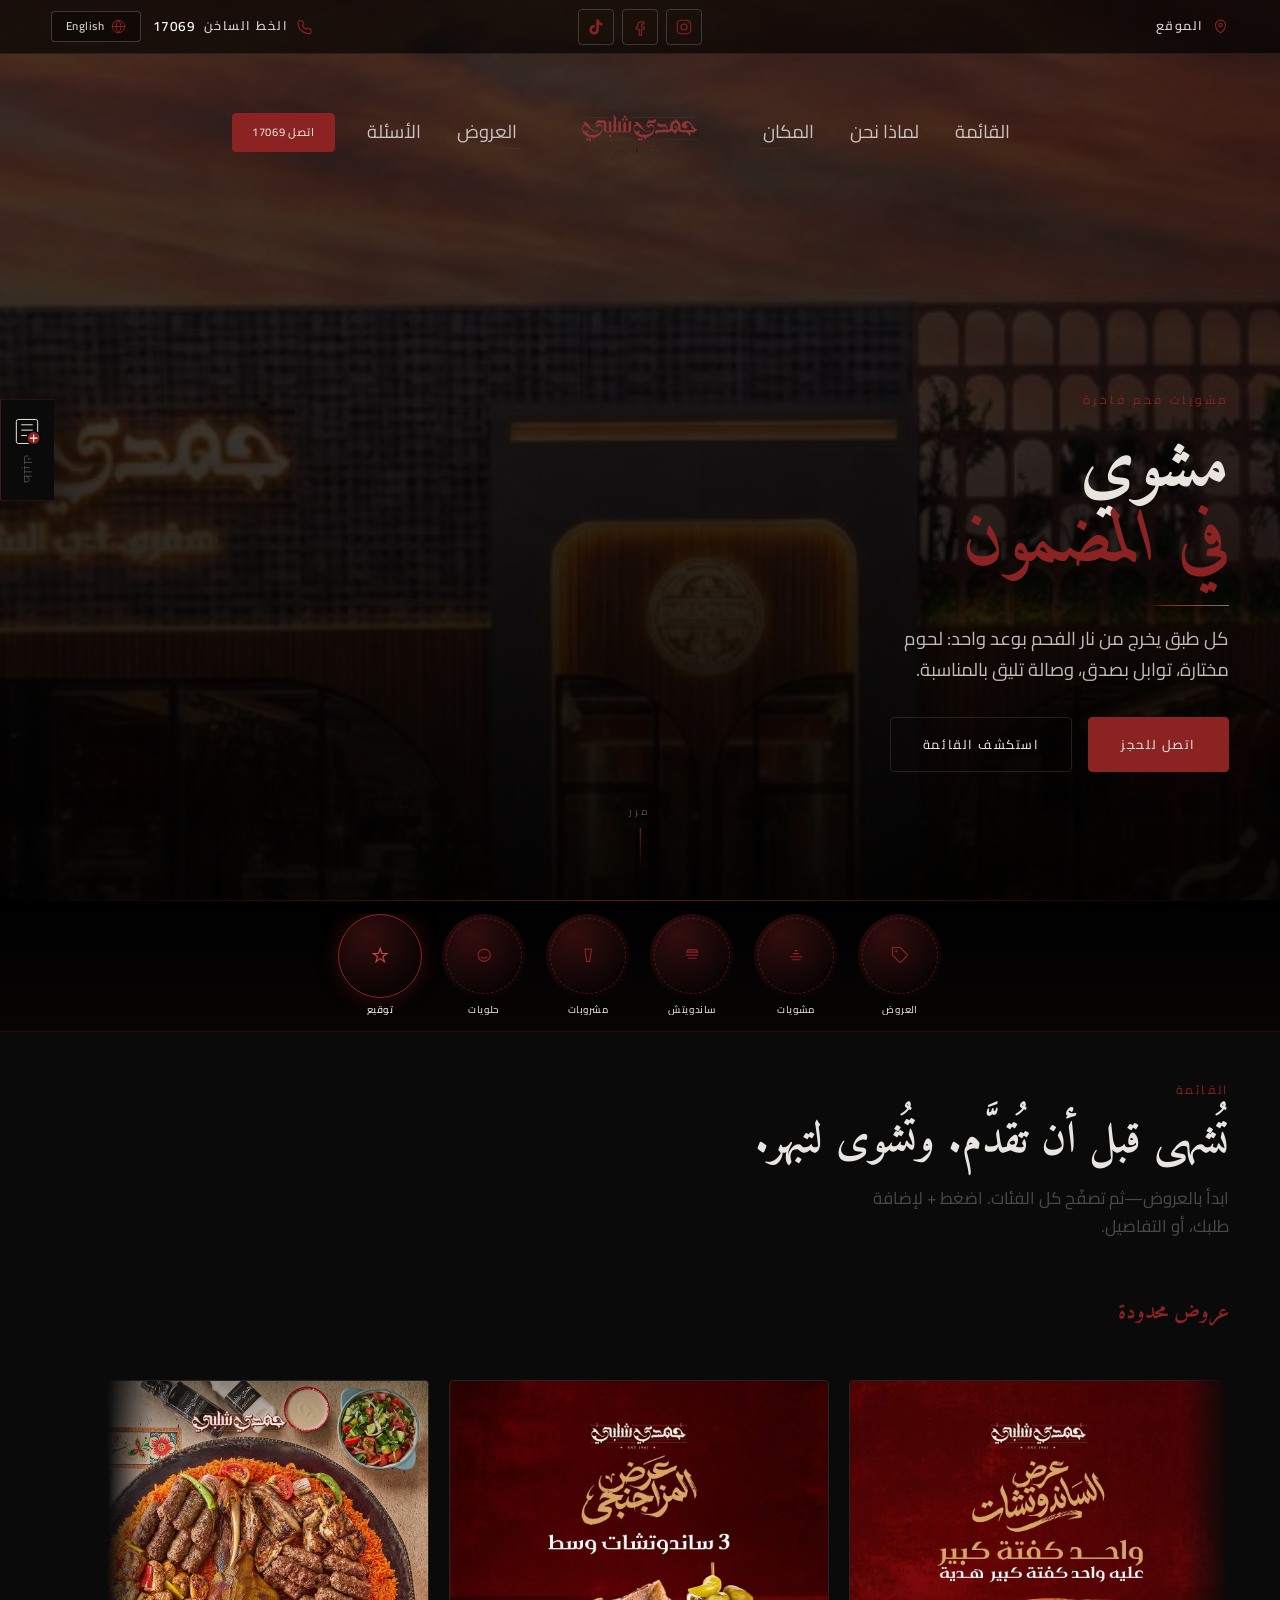
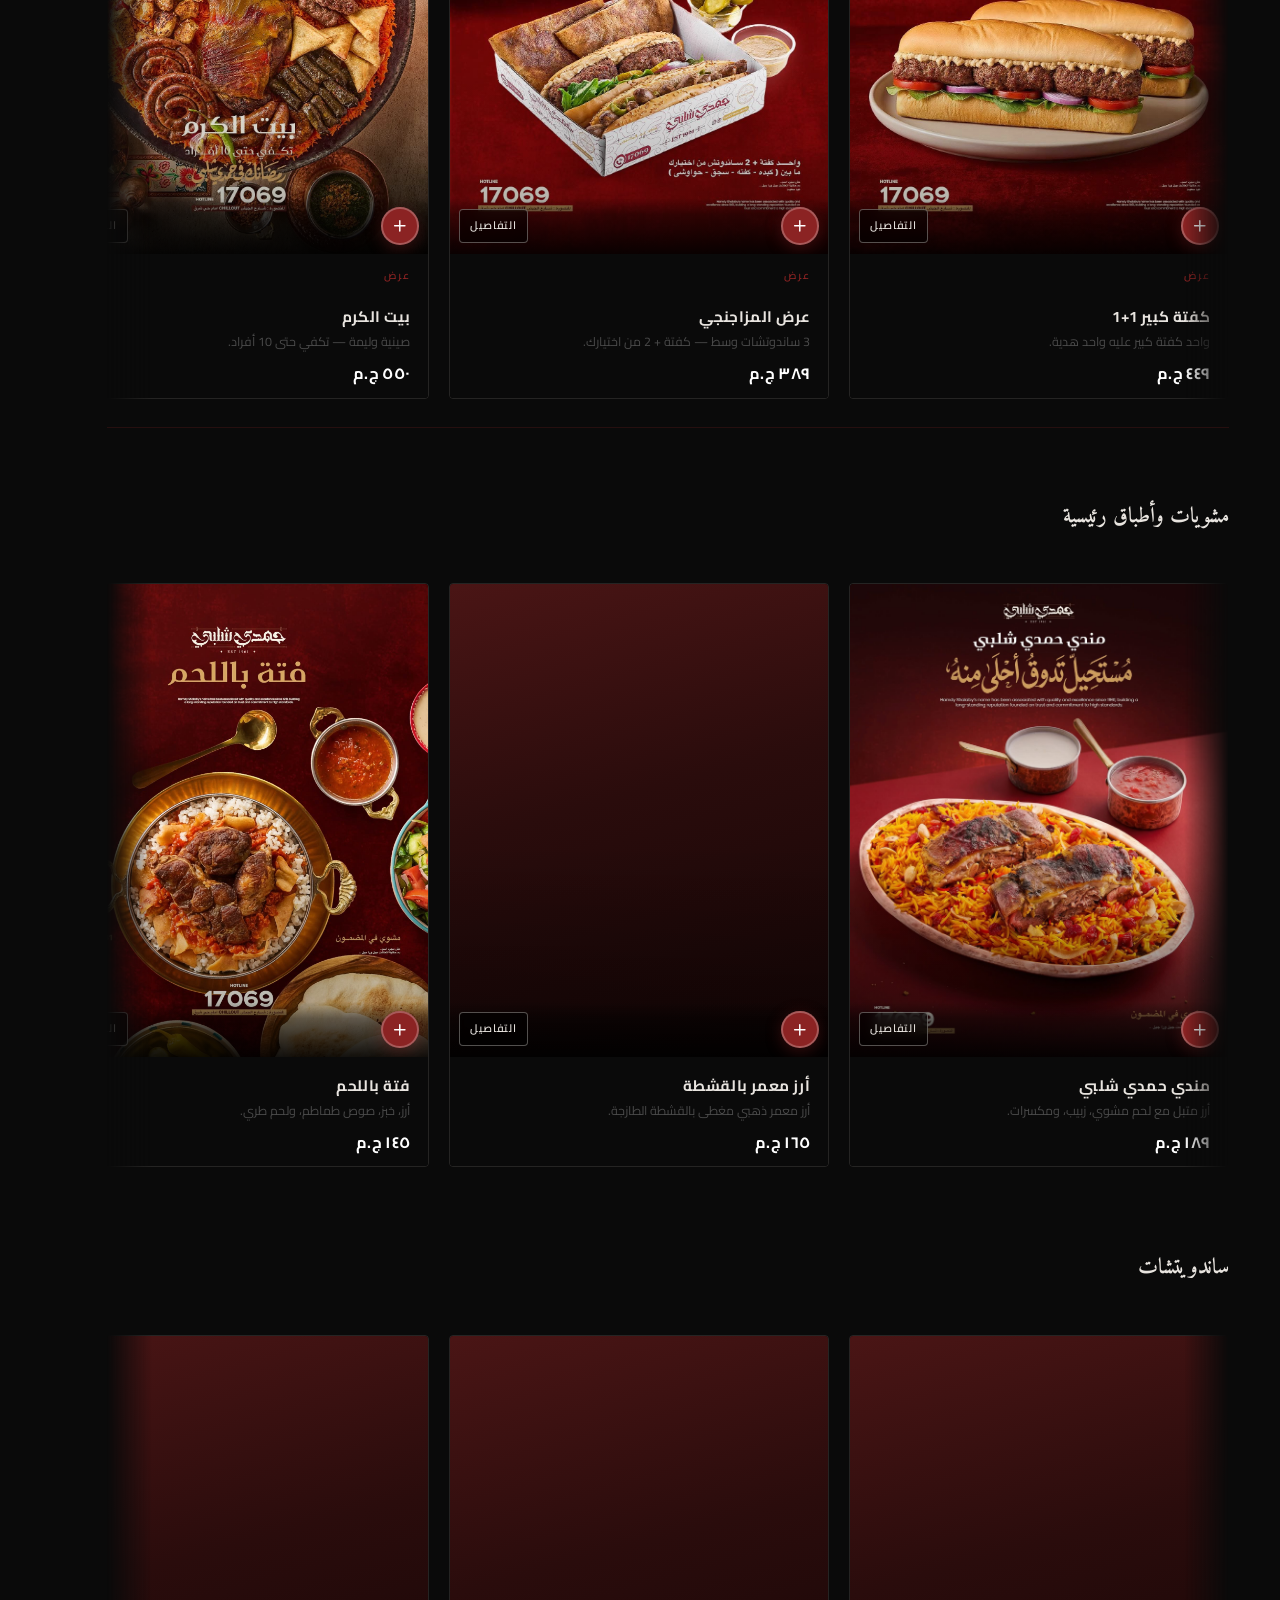
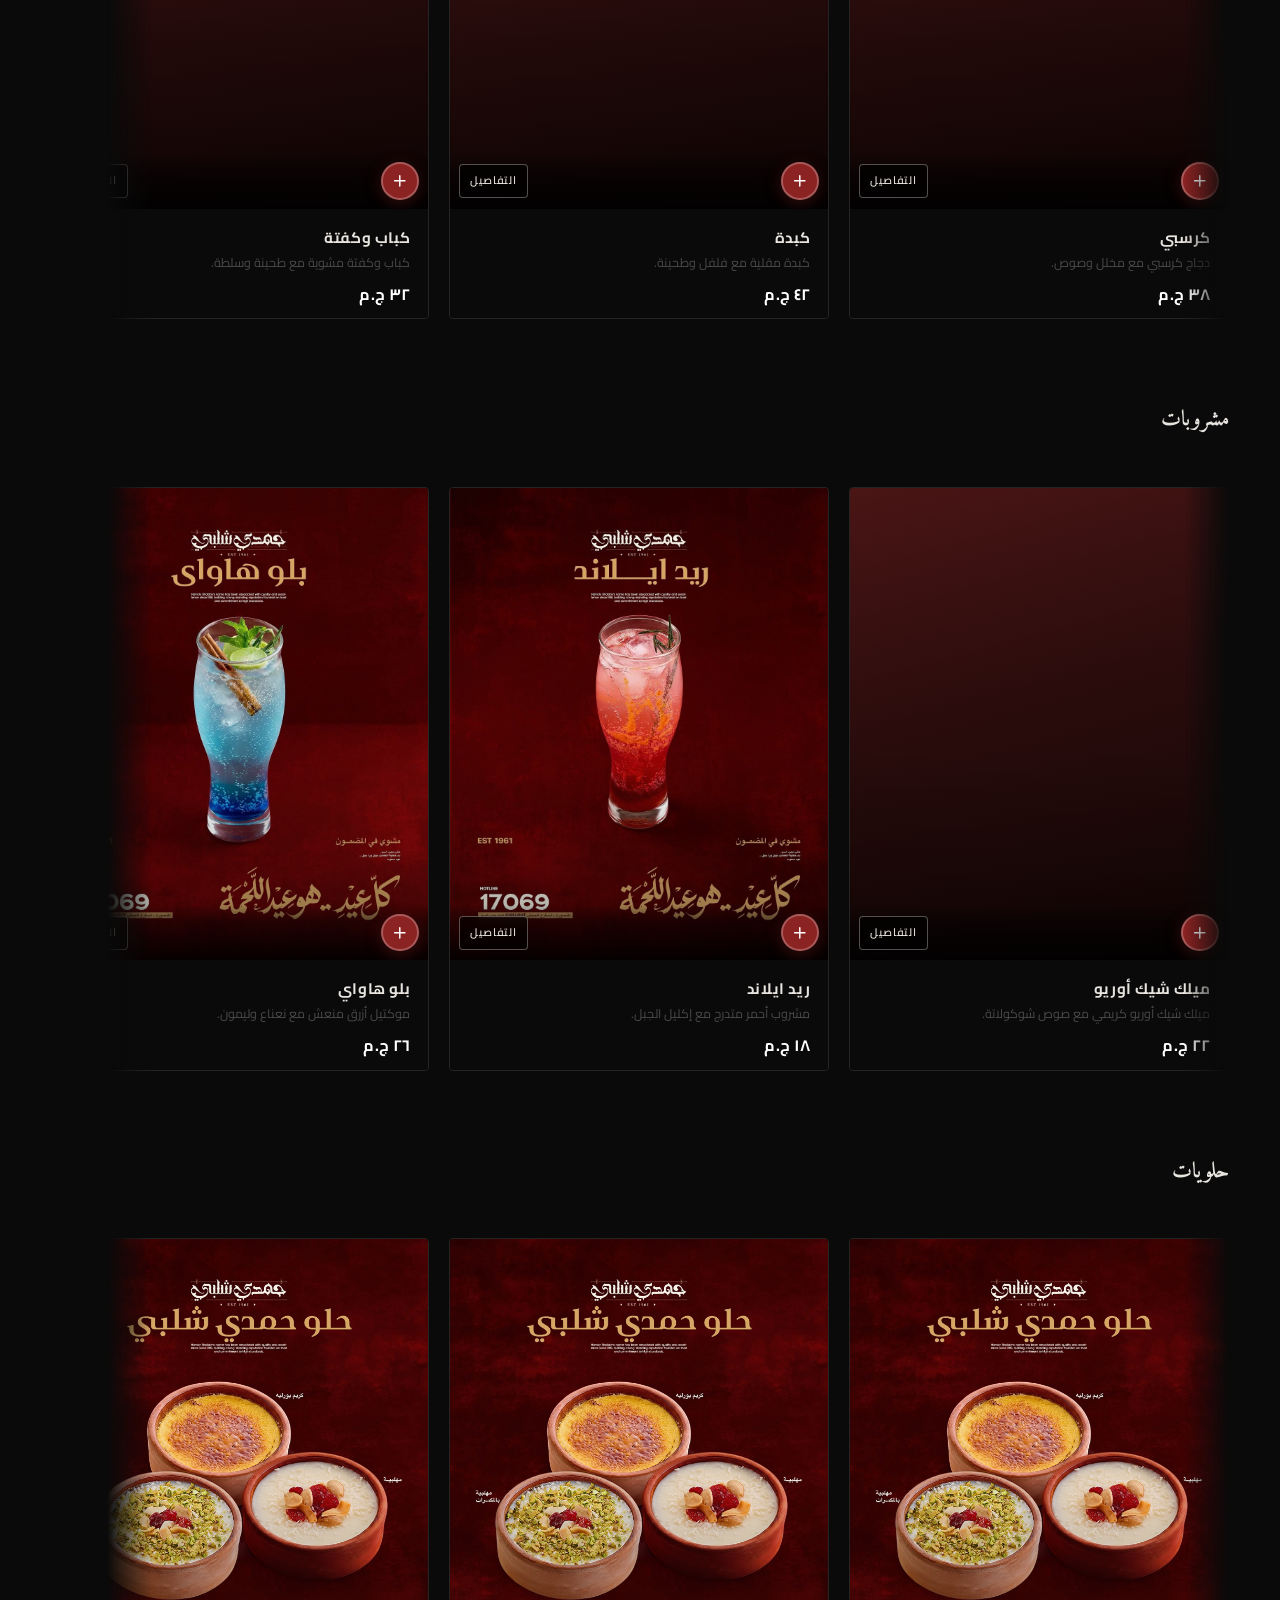
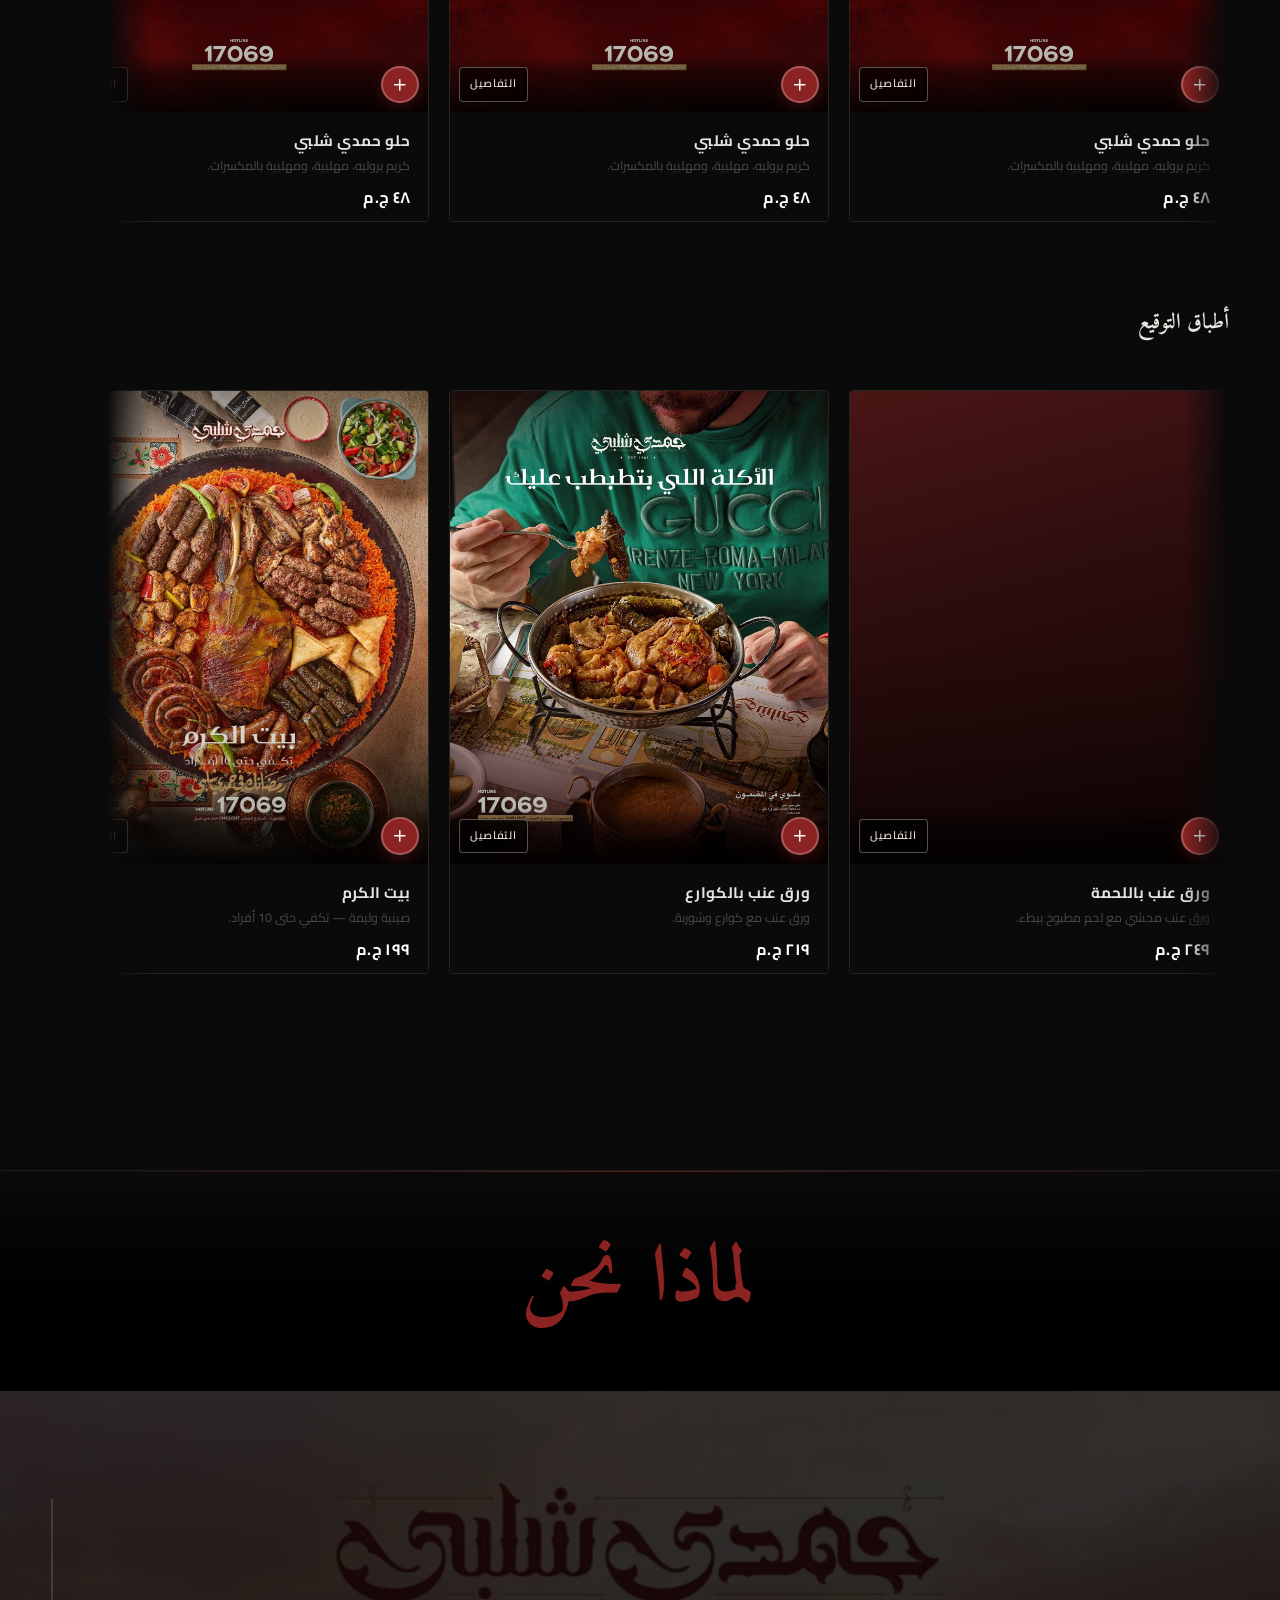
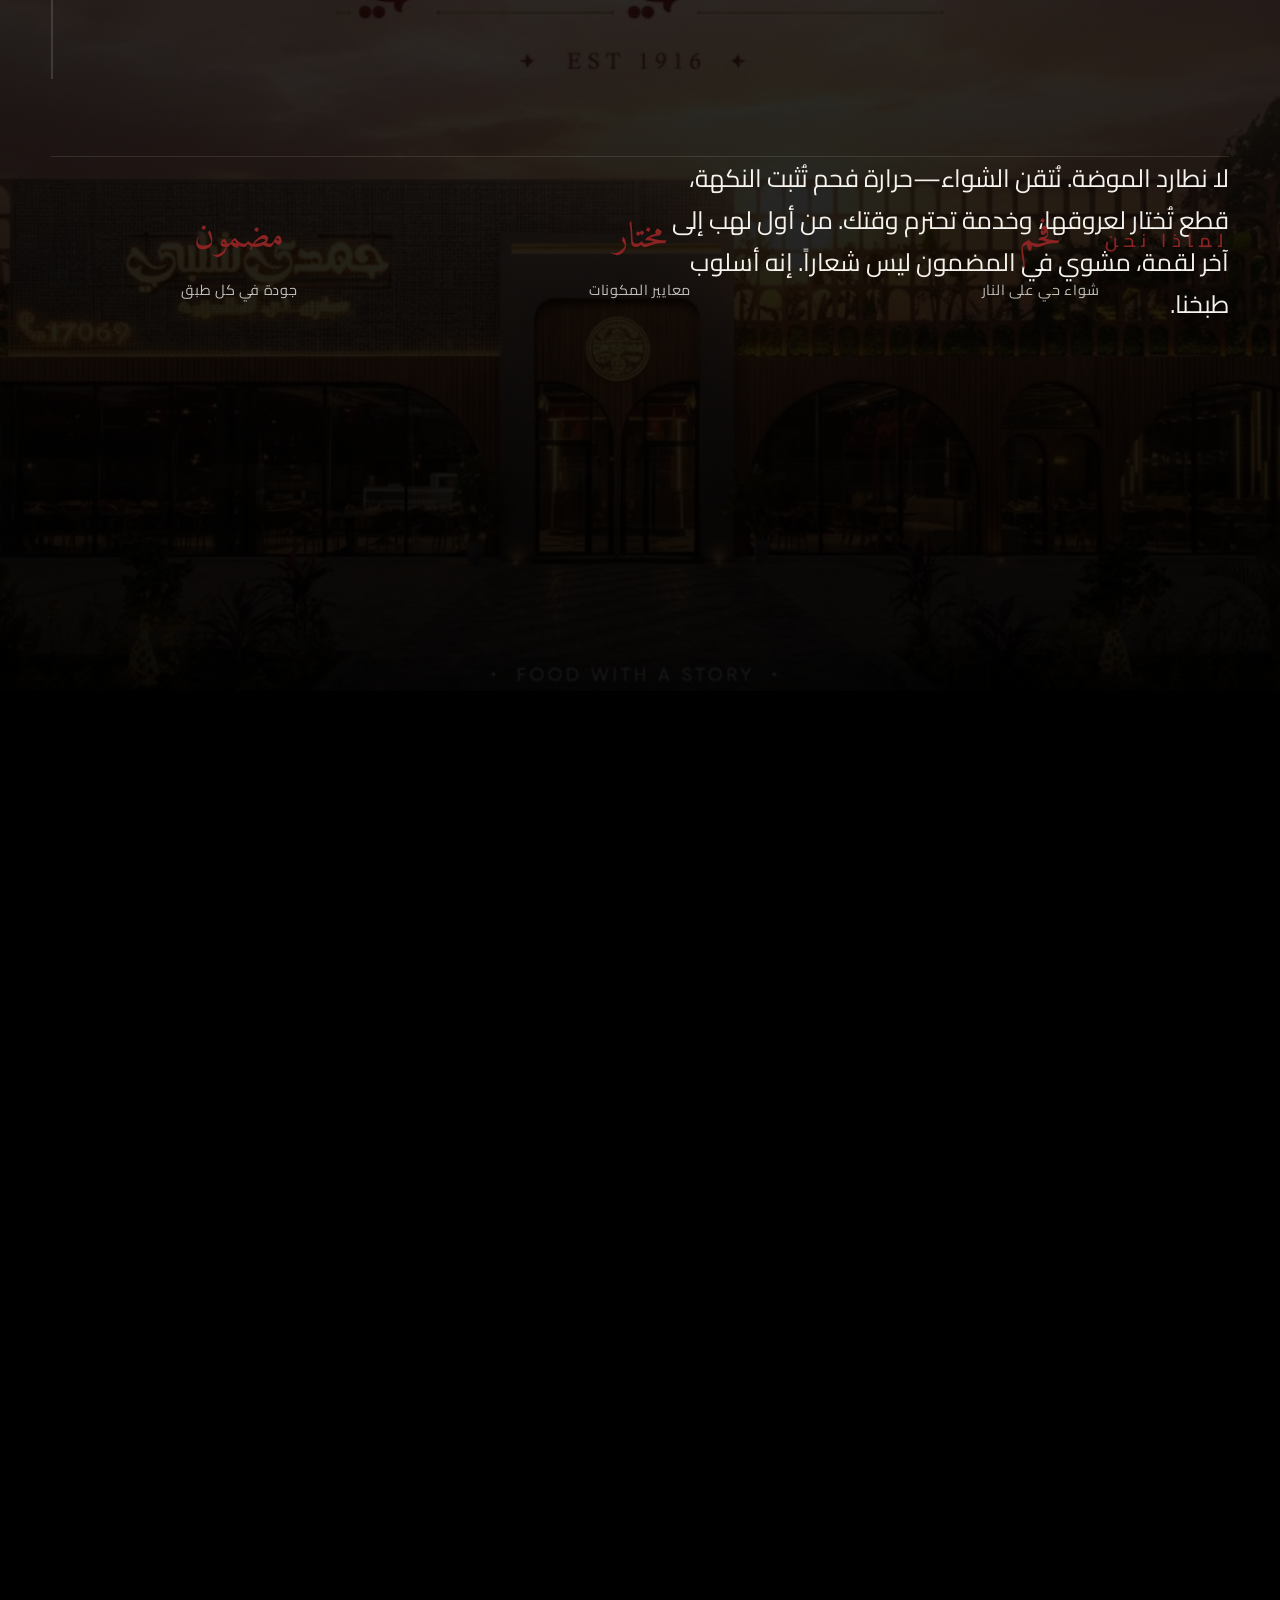
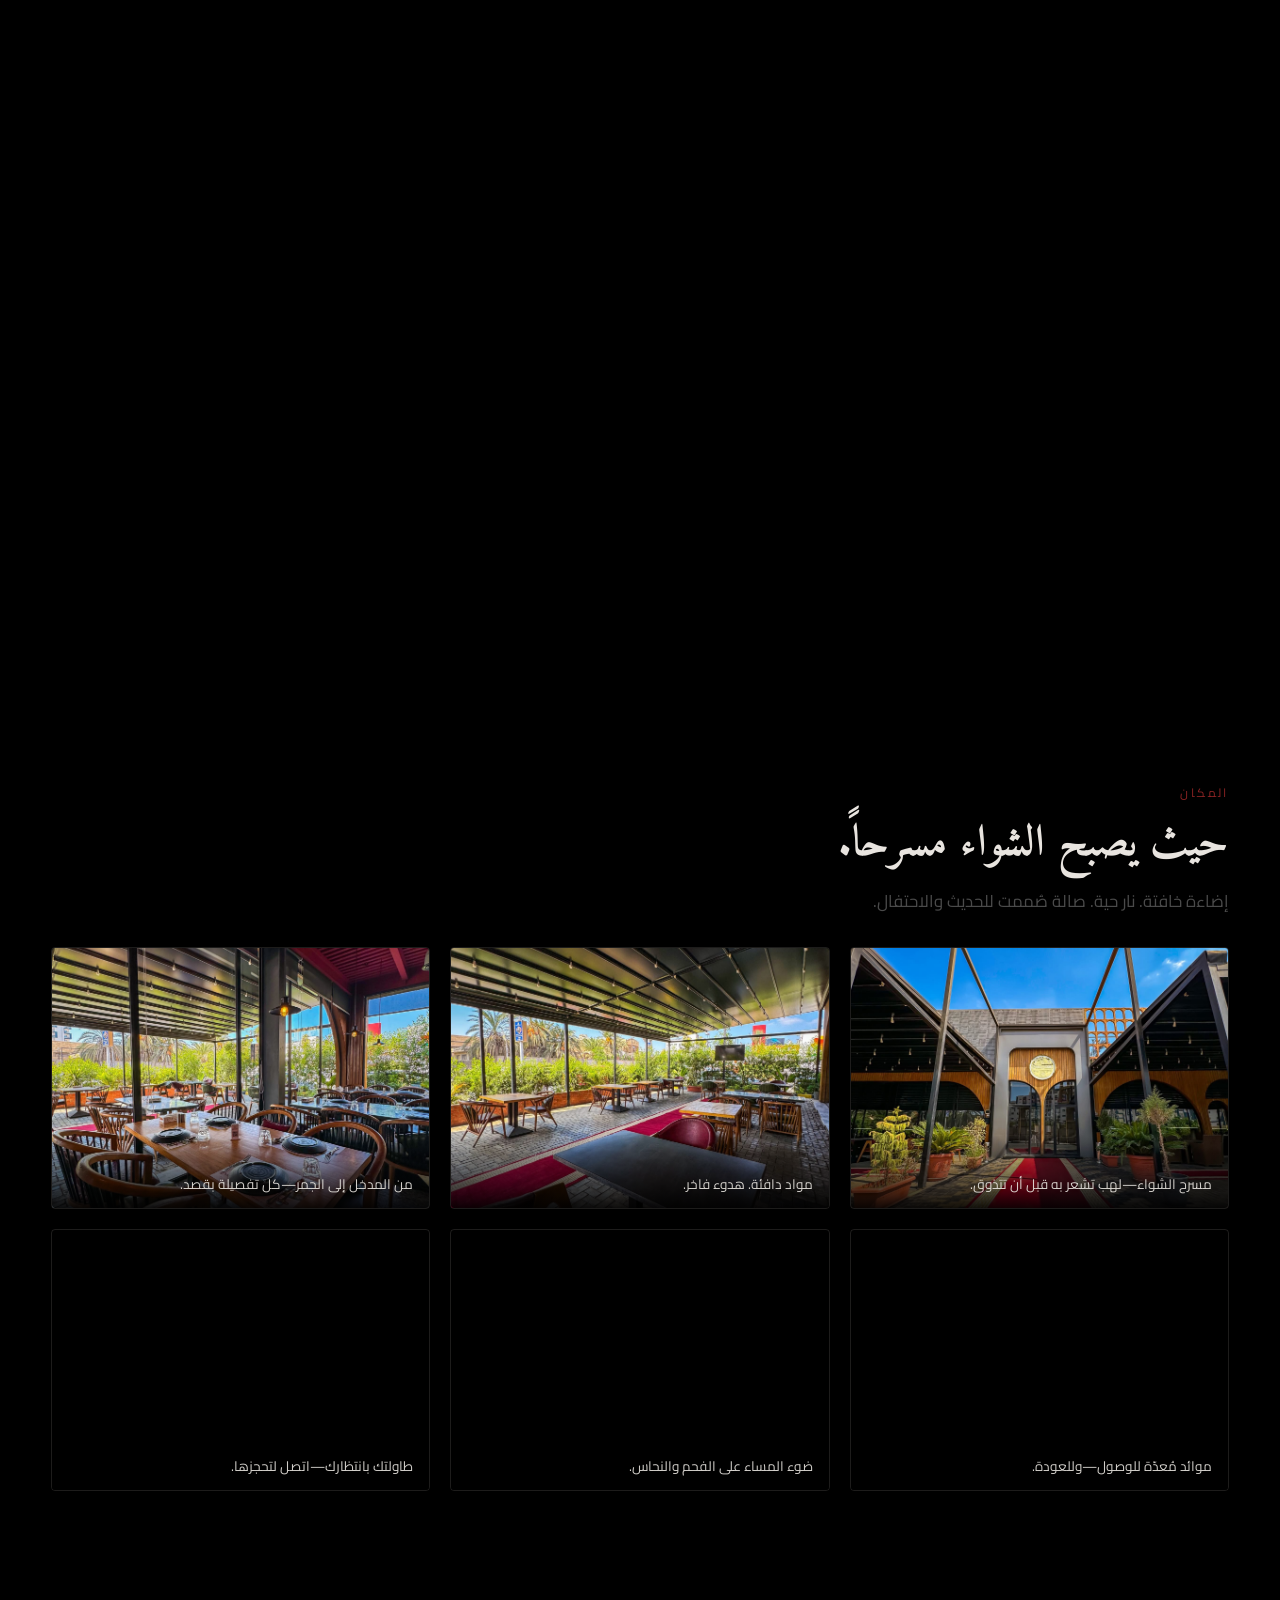
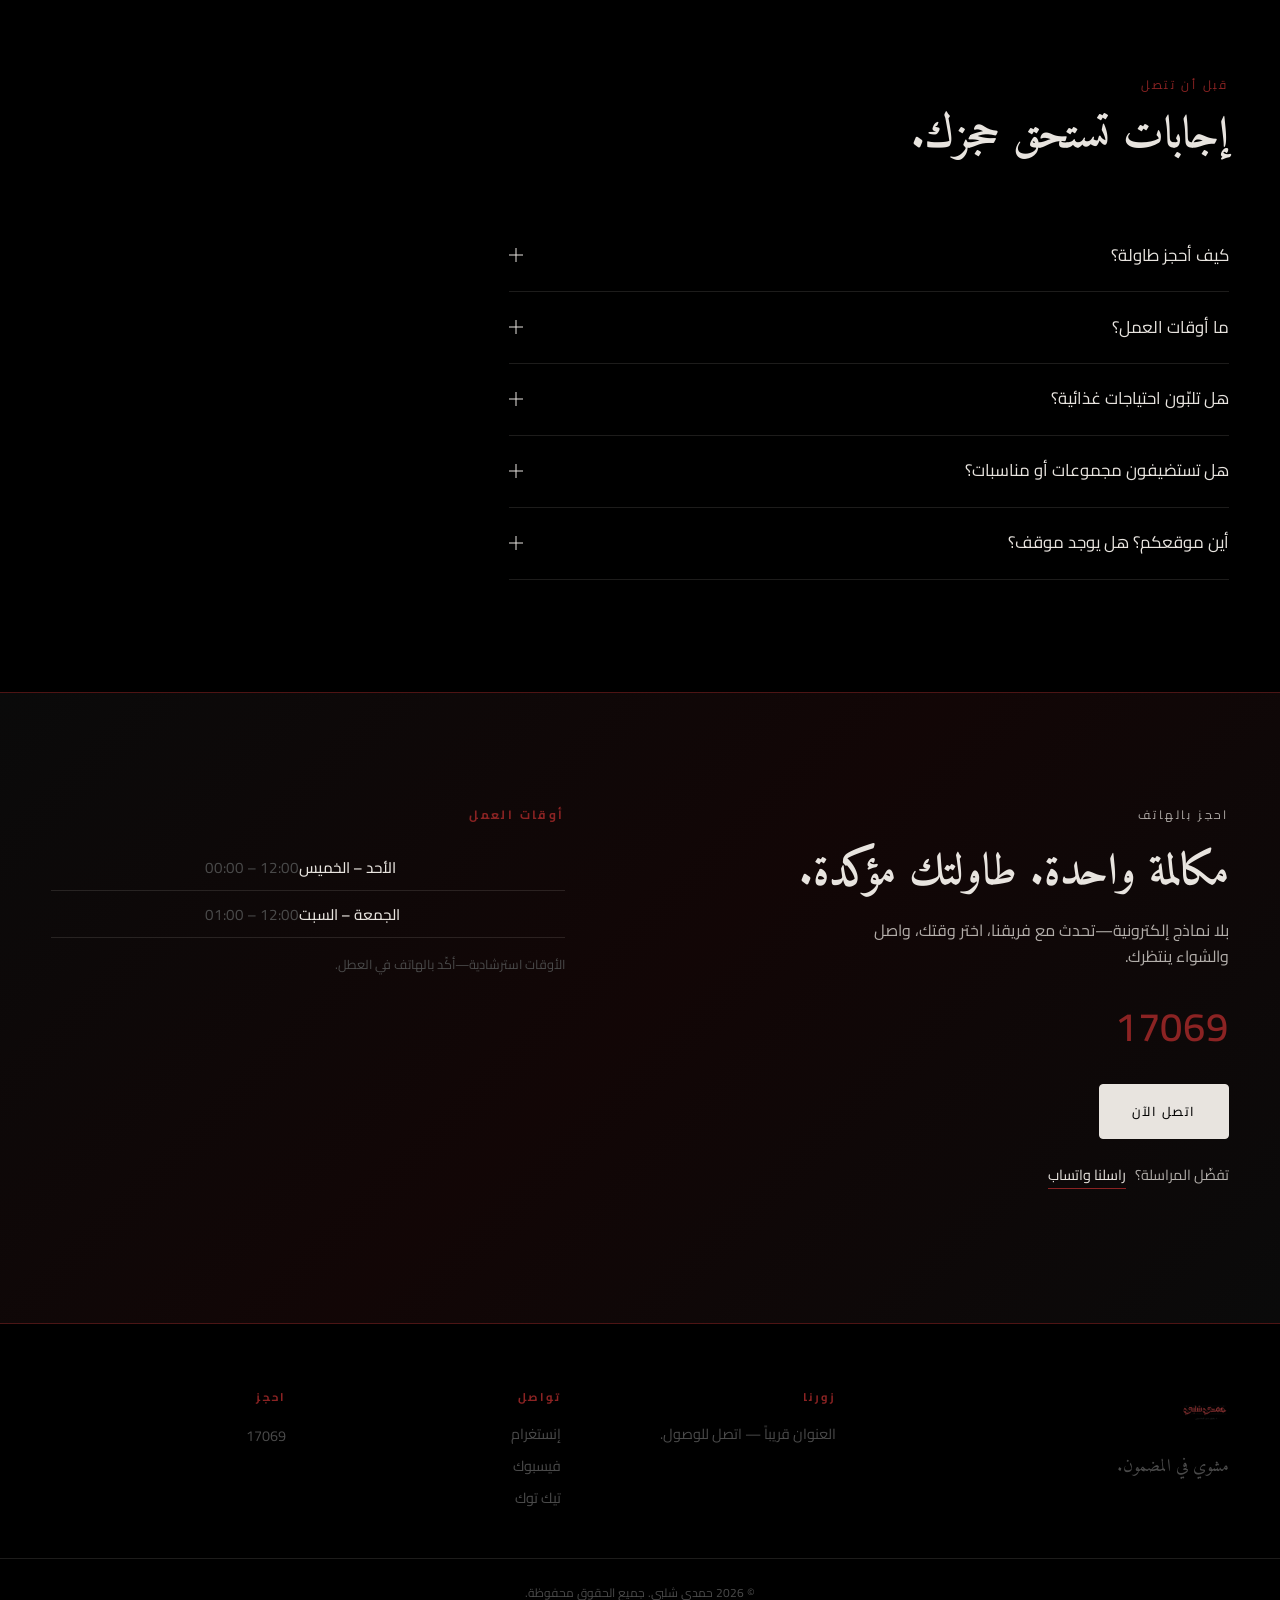
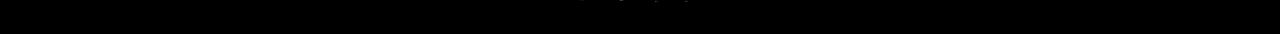
==== commit b5341b6a: "Add demo order confirmation feature with UI and functionality" ====
--- a/public/index.html
+++ b/public/index.html
@@ -892,6 +892,42 @@
     </div>
   </aside>
 
+  <div class="order-demo-confirm" id="order-demo-confirm" hidden role="dialog" aria-modal="true" aria-labelledby="order-demo-confirm-title">
+    <div class="order-demo-confirm__backdrop" id="order-demo-confirm-backdrop"></div>
+    <div class="order-demo-confirm__card">
+      <div class="order-demo-confirm__glow" aria-hidden="true"></div>
+      <div class="order-demo-confirm__check" aria-hidden="true">
+        <svg viewBox="0 0 80 80" fill="none">
+          <circle class="order-demo-confirm__ring" cx="40" cy="40" r="34" stroke="currentColor" stroke-width="2"/>
+          <path class="order-demo-confirm__tick" d="M24 41 L36 53 L58 28" stroke="currentColor" stroke-width="3" stroke-linecap="round" stroke-linejoin="round"/>
+        </svg>
+      </div>
+      <p class="order-demo-confirm__eyebrow" data-en="Order confirmed" data-ar="تم تأكيد الطلب">تم تأكيد الطلب</p>
+      <h2 class="order-demo-confirm__title" id="order-demo-confirm-title" data-en="Thank you — we're on it" data-ar="شكراً لك — طلبك قيد التحضير">شكراً لك — طلبك قيد التحضير</h2>
+      <p class="order-demo-confirm__ref">
+        <span data-en="Reference" data-ar="رقم الطلب">رقم الطلب</span>
+        <strong id="order-demo-confirm-id"></strong>
+      </p>
+      <p class="order-demo-confirm__total" id="order-demo-confirm-total"></p>
+      <ol class="order-demo-confirm__steps">
+        <li class="is-done">
+          <span class="order-demo-confirm__step-dot"></span>
+          <span data-en="Order received" data-ar="تم استلام الطلب">تم استلام الطلب</span>
+        </li>
+        <li class="is-active">
+          <span class="order-demo-confirm__step-dot"></span>
+          <span data-en="Kitchen preparing" data-ar="المطبخ يحضّر طلبك">المطبخ يحضّر طلبك</span>
+        </li>
+        <li>
+          <span class="order-demo-confirm__step-dot"></span>
+          <span data-en="On the way" data-ar="في الطريق إليك">في الطريق إليك</span>
+        </li>
+      </ol>
+      <p class="order-demo-confirm__eta" id="order-demo-confirm-eta"></p>
+      <button type="button" class="btn btn--accent btn--lg" id="order-demo-confirm-close" data-en="Continue browsing" data-ar="متابعة التصفح">متابعة التصفح</button>
+    </div>
+  </div>
+
   <div class="order-toast" id="order-toast" role="status" aria-live="polite" aria-atomic="true" hidden>
     <span class="order-toast__mark" aria-hidden="true">
       <svg viewBox="0 0 24 24" fill="none"><circle cx="12" cy="12" r="10" stroke="currentColor" stroke-width="1.5"/><path d="M7 12l3 3 7-7" stroke="currentColor" stroke-width="2" stroke-linecap="round" stroke-linejoin="round"/></svg>
--- a/public/css/main.css
+++ b/public/css/main.css
@@ -4030,3 +4030,224 @@
     transform: none;
   }
 }
+
+
+/* ——— Demo order confirmation (recording) ——— */
+.order-demo-confirm {
+  position: fixed;
+  inset: 0;
+  z-index: 9999;
+  display: grid;
+  place-items: center;
+  padding: 1.5rem;
+  pointer-events: none;
+}
+
+.order-demo-confirm__backdrop {
+  position: absolute;
+  inset: 0;
+  background: rgba(0, 0, 0, 0.88);
+  backdrop-filter: blur(12px);
+  -webkit-backdrop-filter: blur(12px);
+  opacity: 0;
+  transition: opacity 0.5s var(--ease-prestige);
+}
+
+.order-demo-confirm__card {
+  position: relative;
+  width: min(100%, 22rem);
+  padding: 2rem 1.5rem 1.5rem;
+  background: var(--bg-elevated);
+  border: var(--border-accent);
+  box-shadow:
+    0 32px 80px rgba(0, 0, 0, 0.75),
+    0 0 0 1px rgba(232, 228, 223, 0.04) inset;
+  text-align: center;
+  opacity: 0;
+  transform: translateY(20px) scale(0.96);
+  transition:
+    opacity 0.55s var(--ease-prestige),
+    transform 0.55s var(--ease-prestige);
+}
+
+.order-demo-confirm.is-visible {
+  pointer-events: auto;
+}
+
+.order-demo-confirm.is-visible .order-demo-confirm__backdrop {
+  opacity: 1;
+}
+
+.order-demo-confirm.is-visible .order-demo-confirm__card {
+  opacity: 1;
+  transform: translateY(0) scale(1);
+}
+
+.order-demo-confirm__glow {
+  position: absolute;
+  inset: -40% -20% auto;
+  height: 60%;
+  background: radial-gradient(circle, var(--accent-glow) 0%, transparent 70%);
+  opacity: 0;
+  pointer-events: none;
+  animation: orderDemoGlow 2.5s var(--ease-prestige) 0.3s forwards;
+}
+
+@keyframes orderDemoGlow {
+  0% { opacity: 0; transform: scale(0.8); }
+  40% { opacity: 1; }
+  100% { opacity: 0.45; transform: scale(1); }
+}
+
+.order-demo-confirm__check {
+  width: 4.5rem;
+  height: 4.5rem;
+  margin: 0 auto 1.25rem;
+  color: var(--accent-prestige);
+}
+
+.order-demo-confirm__ring {
+  stroke-dasharray: 226;
+  stroke-dashoffset: 226;
+  animation: orderDemoRing 0.7s var(--ease-prestige) 0.15s forwards;
+}
+
+.order-demo-confirm__tick {
+  stroke-dasharray: 48;
+  stroke-dashoffset: 48;
+  animation: orderDemoTick 0.45s var(--ease-prestige) 0.65s forwards;
+}
+
+@keyframes orderDemoRing {
+  to { stroke-dashoffset: 0; }
+}
+
+@keyframes orderDemoTick {
+  to { stroke-dashoffset: 0; }
+}
+
+.order-demo-confirm__eyebrow {
+  font-size: 0.72rem;
+  letter-spacing: 0.14em;
+  text-transform: uppercase;
+  color: var(--accent-prestige);
+  margin-bottom: 0.5rem;
+}
+
+.order-demo-confirm__title {
+  font-family: var(--font-display-en);
+  font-size: clamp(1.25rem, 4vw, 1.5rem);
+  font-weight: 600;
+  line-height: 1.35;
+  margin-bottom: 0.75rem;
+}
+
+[dir="rtl"] .order-demo-confirm__title {
+  font-family: var(--font-editorial-ar);
+}
+
+.order-demo-confirm__ref {
+  font-size: 0.85rem;
+  color: var(--text-muted);
+  margin-bottom: 0.35rem;
+}
+
+.order-demo-confirm__ref strong {
+  display: block;
+  margin-top: 0.25rem;
+  font-family: ui-monospace, "SF Mono", monospace;
+  font-size: 1rem;
+  color: var(--text-main);
+  letter-spacing: 0.06em;
+}
+
+.order-demo-confirm__total {
+  font-size: 0.9rem;
+  color: var(--text-main);
+  margin-bottom: 1.25rem;
+}
+
+.order-demo-confirm__steps {
+  list-style: none;
+  text-align: start;
+  margin: 0 0 1rem;
+  padding: 0;
+  display: grid;
+  gap: 0.65rem;
+}
+
+.order-demo-confirm__steps li {
+  display: flex;
+  align-items: center;
+  gap: 0.65rem;
+  font-size: 0.82rem;
+  color: var(--text-muted);
+  transition: color 0.4s var(--ease-prestige);
+}
+
+.order-demo-confirm__step-dot {
+  width: 0.55rem;
+  height: 0.55rem;
+  border-radius: 50%;
+  border: 1px solid rgba(232, 228, 223, 0.25);
+  flex-shrink: 0;
+  transition:
+    background 0.4s var(--ease-prestige),
+    border-color 0.4s var(--ease-prestige),
+    box-shadow 0.4s var(--ease-prestige);
+}
+
+.order-demo-confirm__steps li.is-done {
+  color: var(--text-main);
+}
+
+.order-demo-confirm__steps li.is-done .order-demo-confirm__step-dot {
+  background: var(--accent-prestige);
+  border-color: var(--accent-prestige);
+}
+
+.order-demo-confirm__steps li.is-active {
+  color: var(--text-main);
+}
+
+.order-demo-confirm__steps li.is-active .order-demo-confirm__step-dot {
+  border-color: var(--accent-prestige);
+  box-shadow: 0 0 0 4px var(--accent-glow);
+  animation: orderDemoPulse 1.4s ease-in-out infinite;
+}
+
+@keyframes orderDemoPulse {
+  0%, 100% { box-shadow: 0 0 0 4px var(--accent-glow); }
+  50% { box-shadow: 0 0 0 7px rgba(139, 35, 35, 0.15); }
+}
+
+.order-demo-confirm__eta {
+  font-size: 0.8rem;
+  color: var(--text-muted);
+  margin-bottom: 1.25rem;
+}
+
+.order-demo-confirm__card .btn {
+  width: 100%;
+}
+
+html.is-demo-confirm-open,
+html.is-demo-confirm-open body {
+  overflow: hidden;
+}
+
+@media (prefers-reduced-motion: reduce) {
+  .order-demo-confirm__ring,
+  .order-demo-confirm__tick,
+  .order-demo-confirm__glow,
+  .order-demo-confirm__steps li.is-active .order-demo-confirm__step-dot {
+    animation: none;
+    stroke-dashoffset: 0;
+    opacity: 1;
+  }
+
+  .order-demo-confirm__card,
+  .order-demo-confirm__backdrop {
+    transition: none;
+  }
+}
